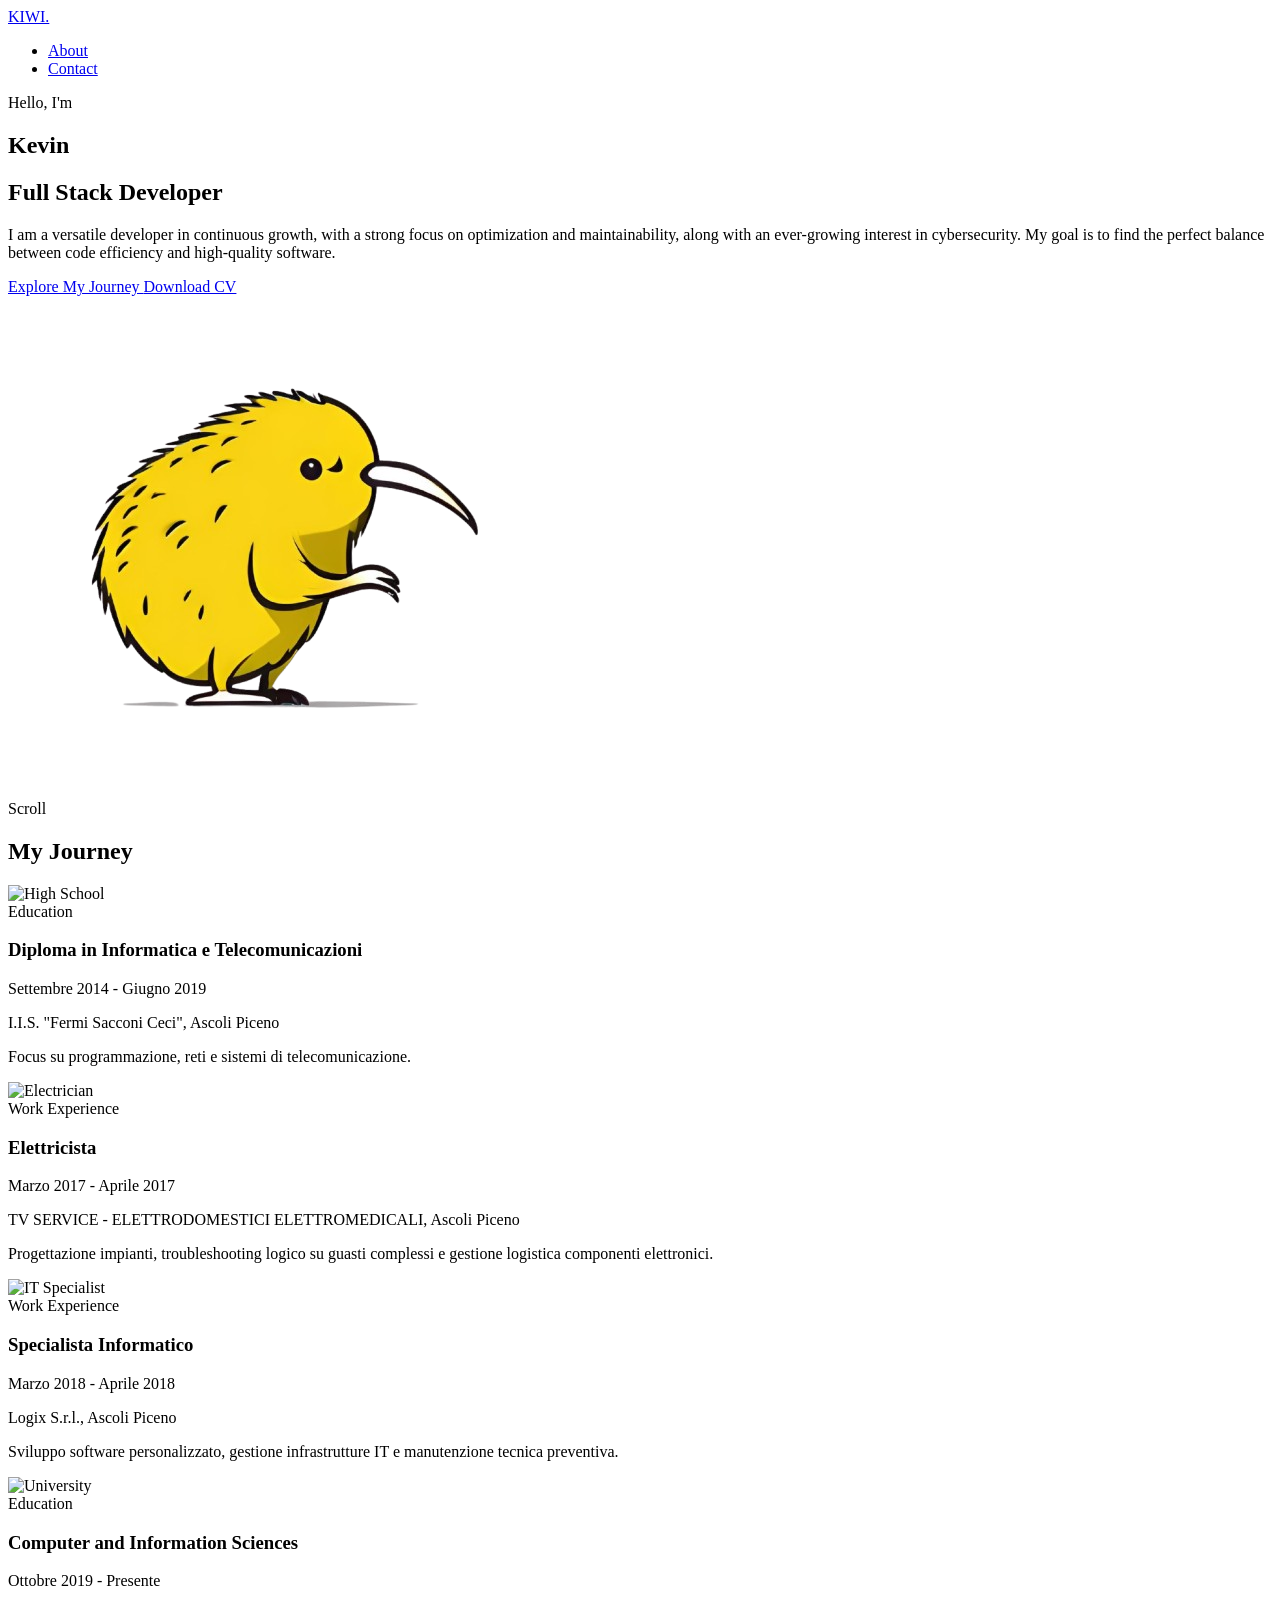
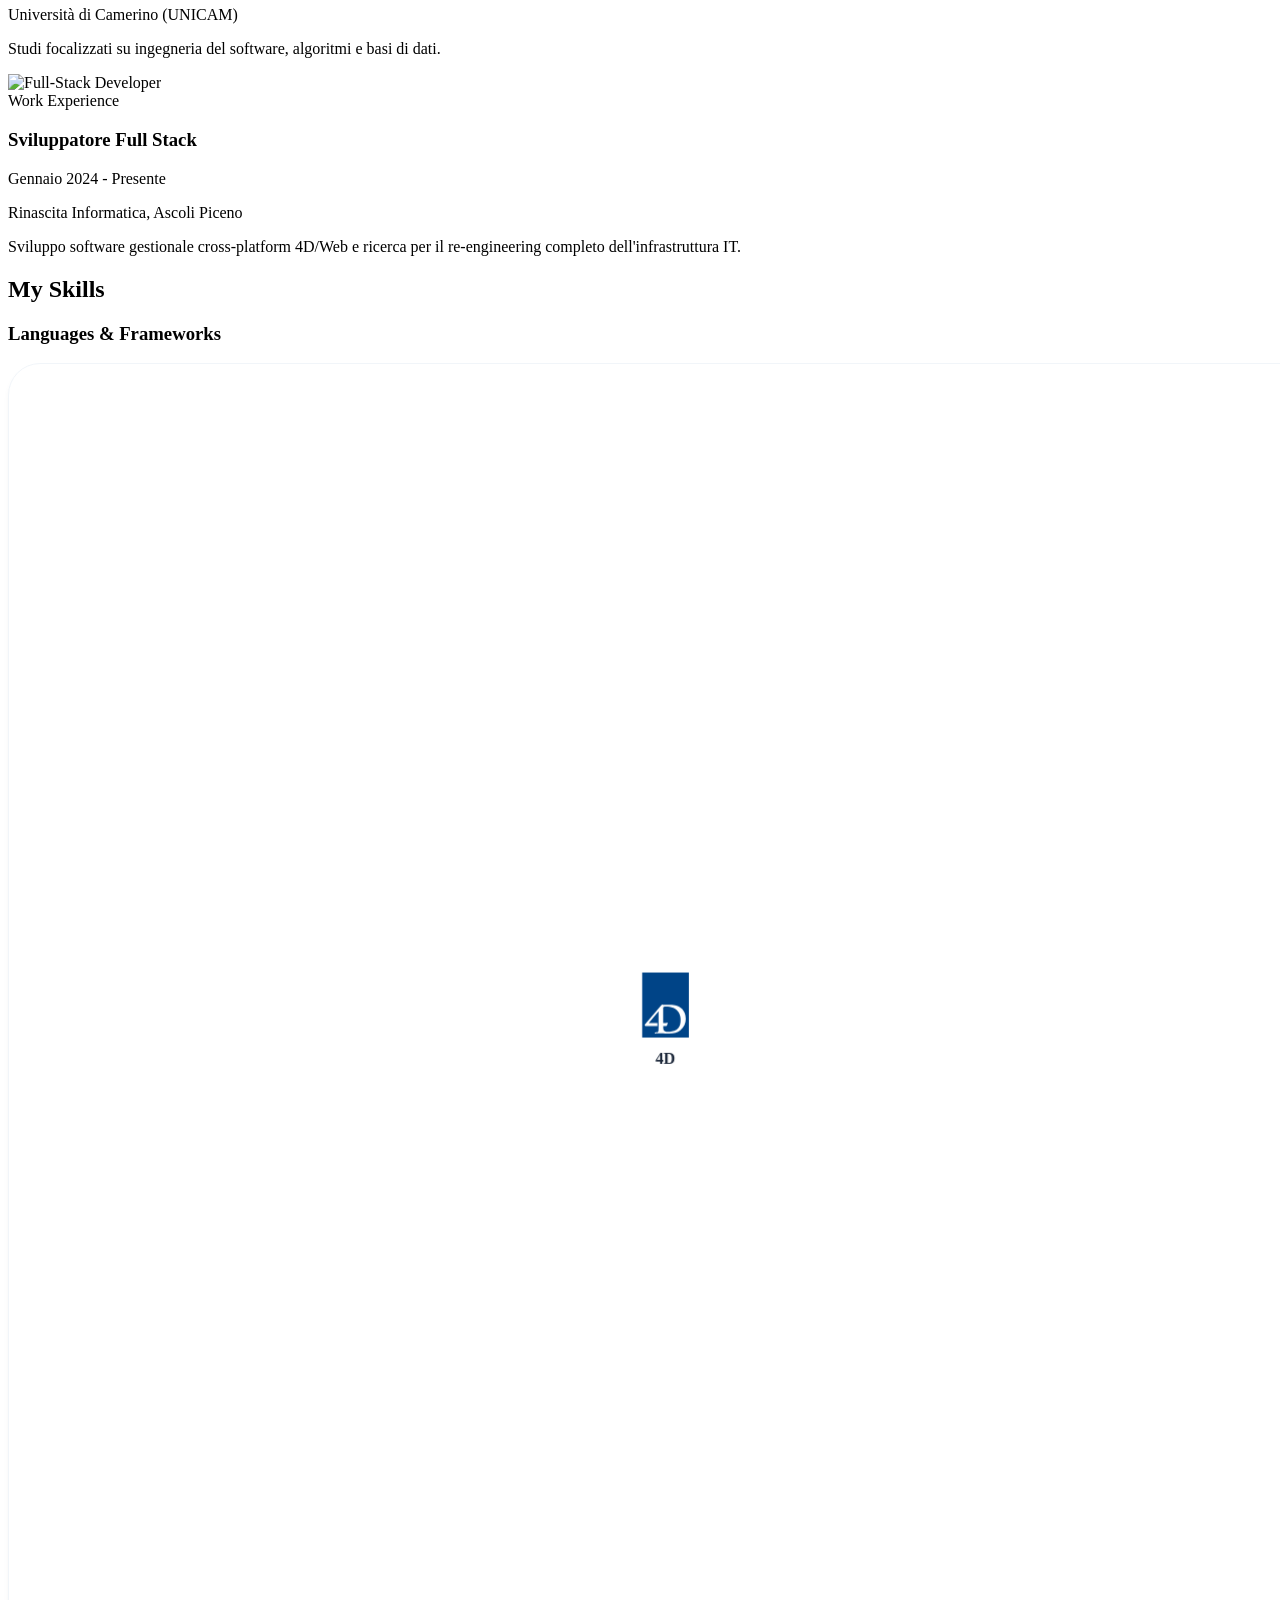
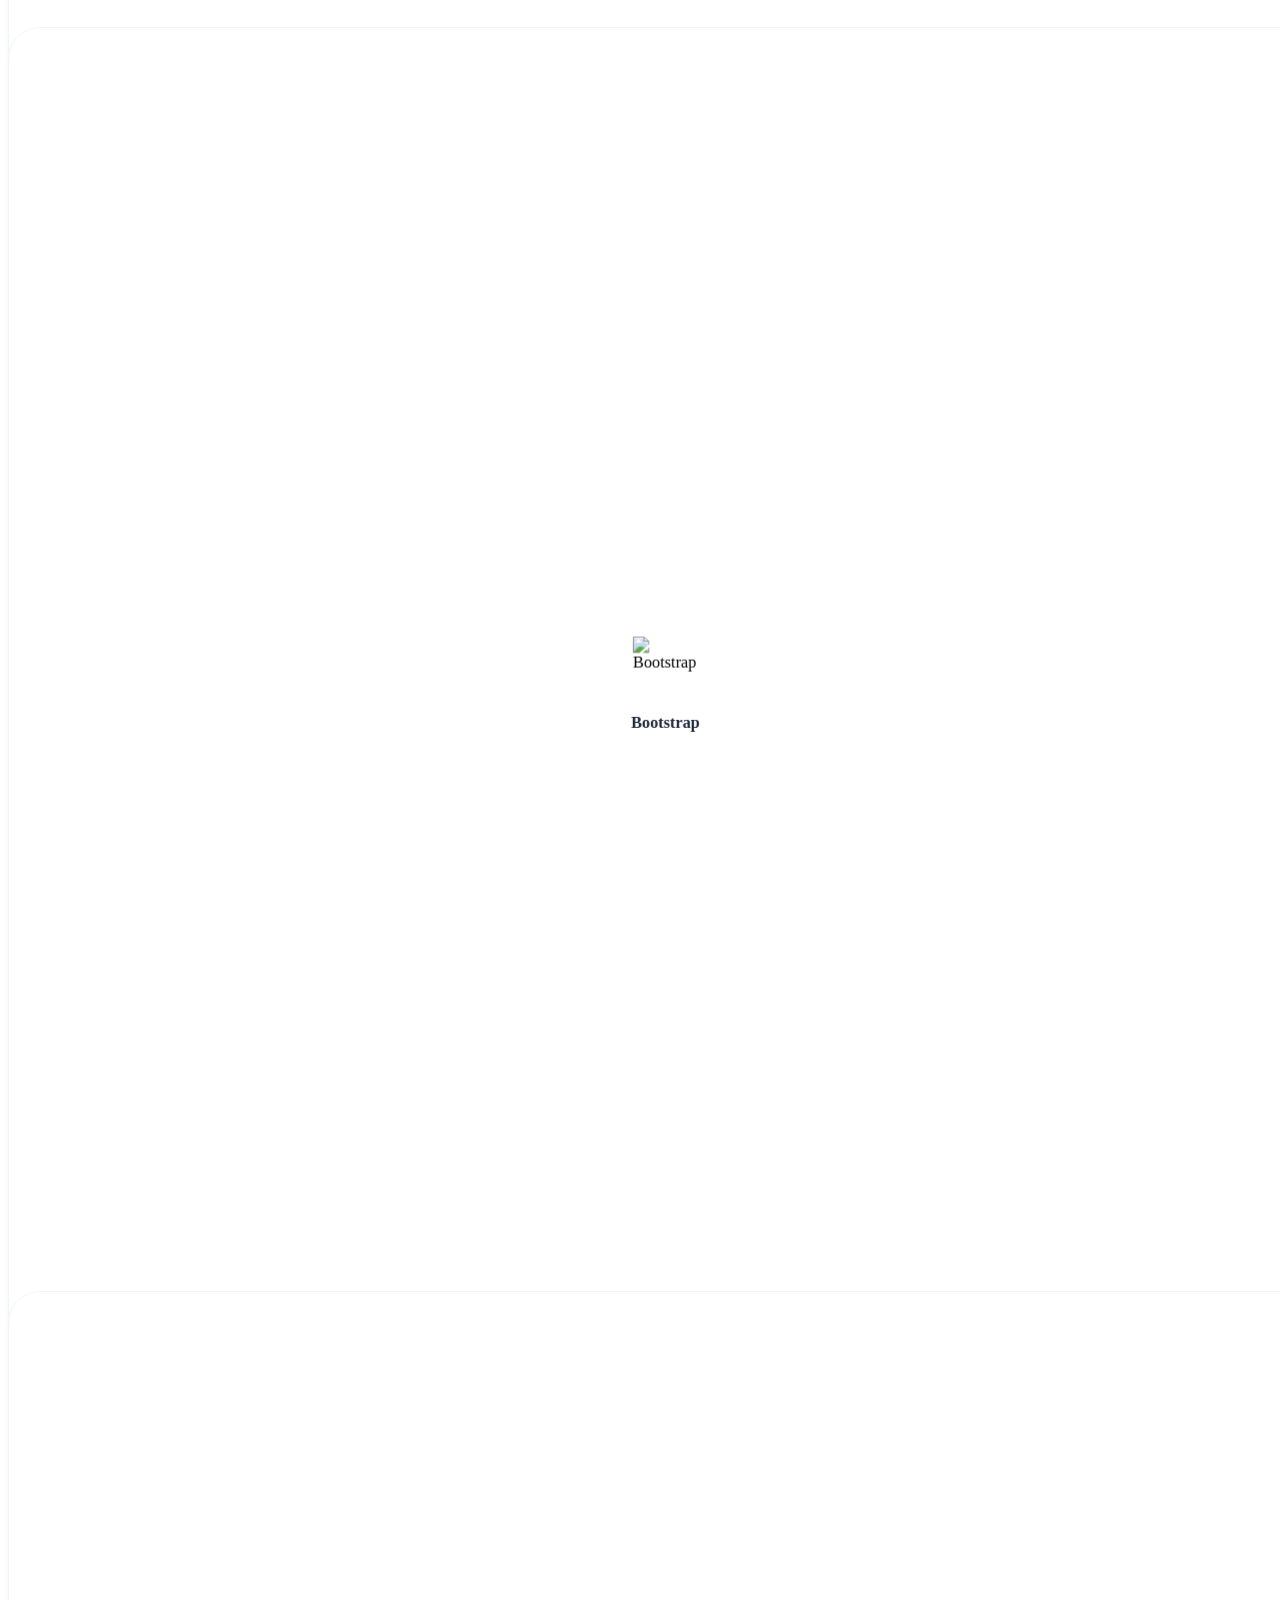
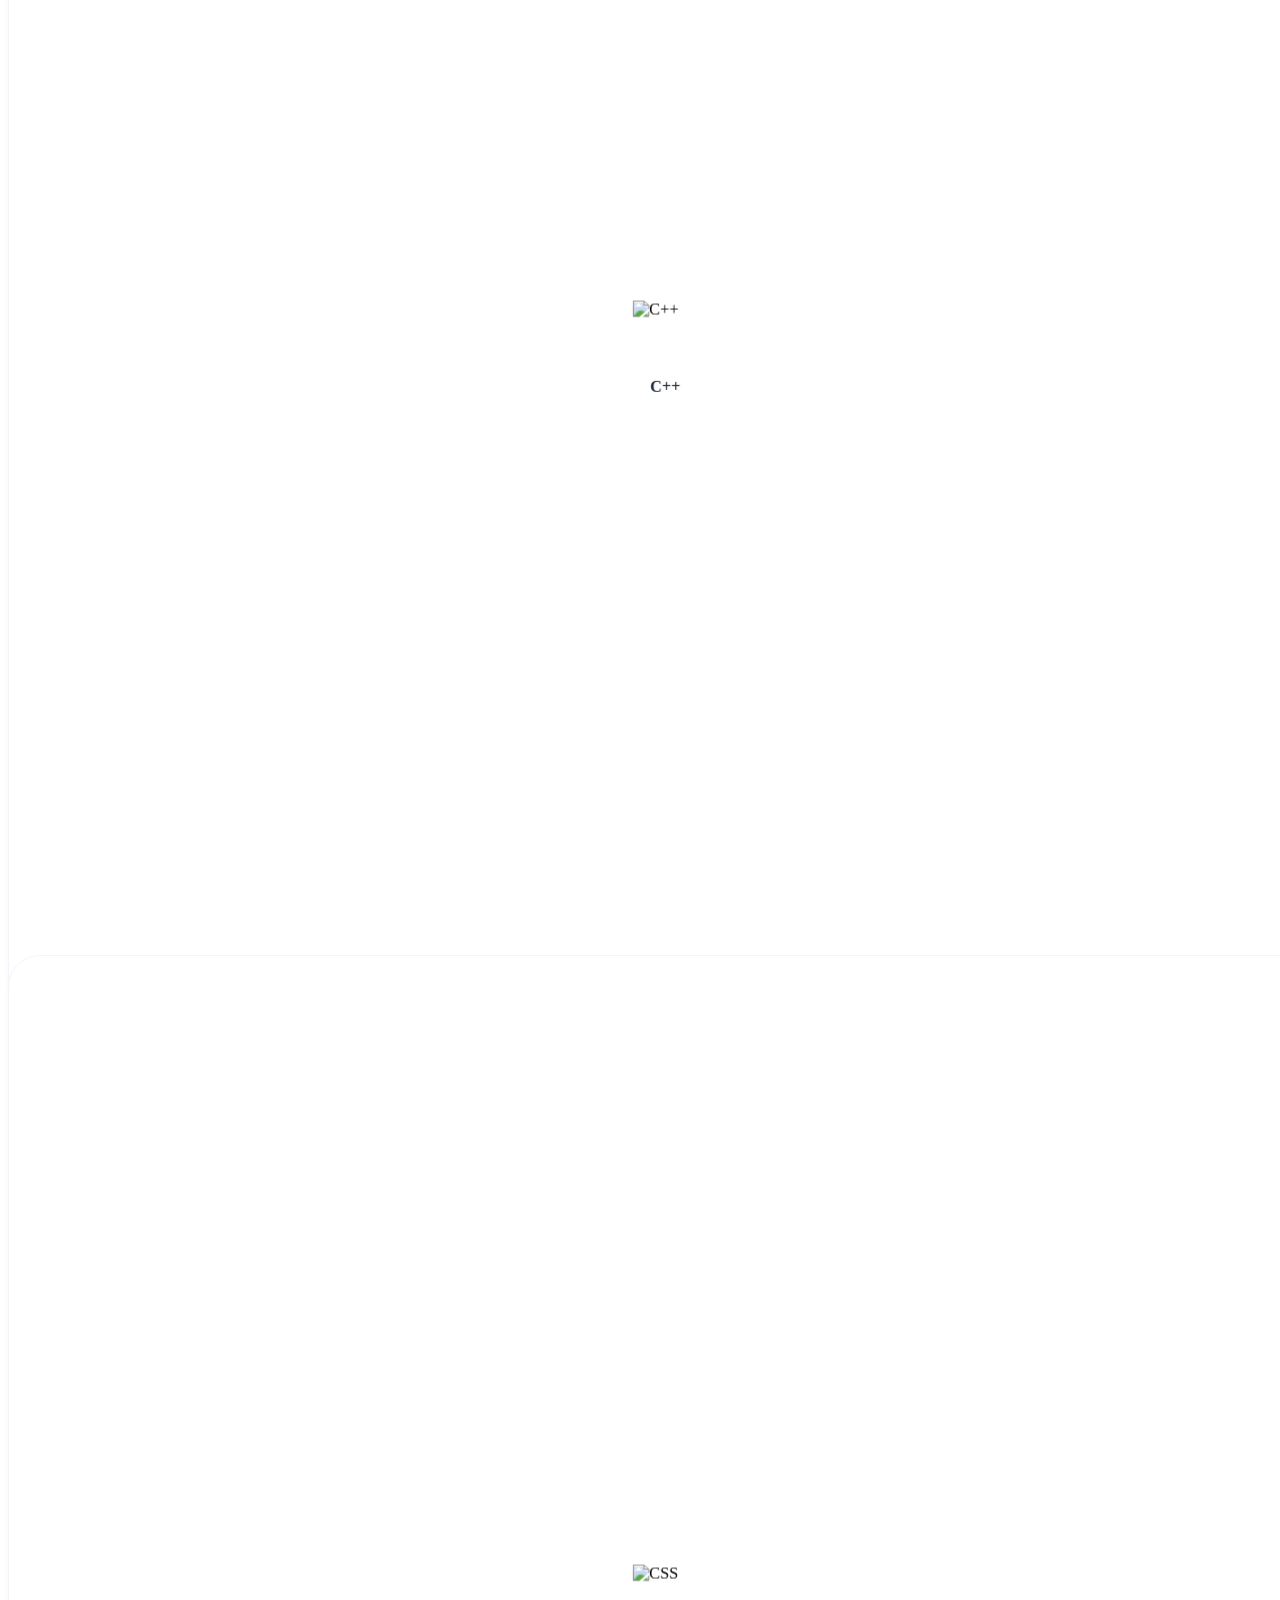
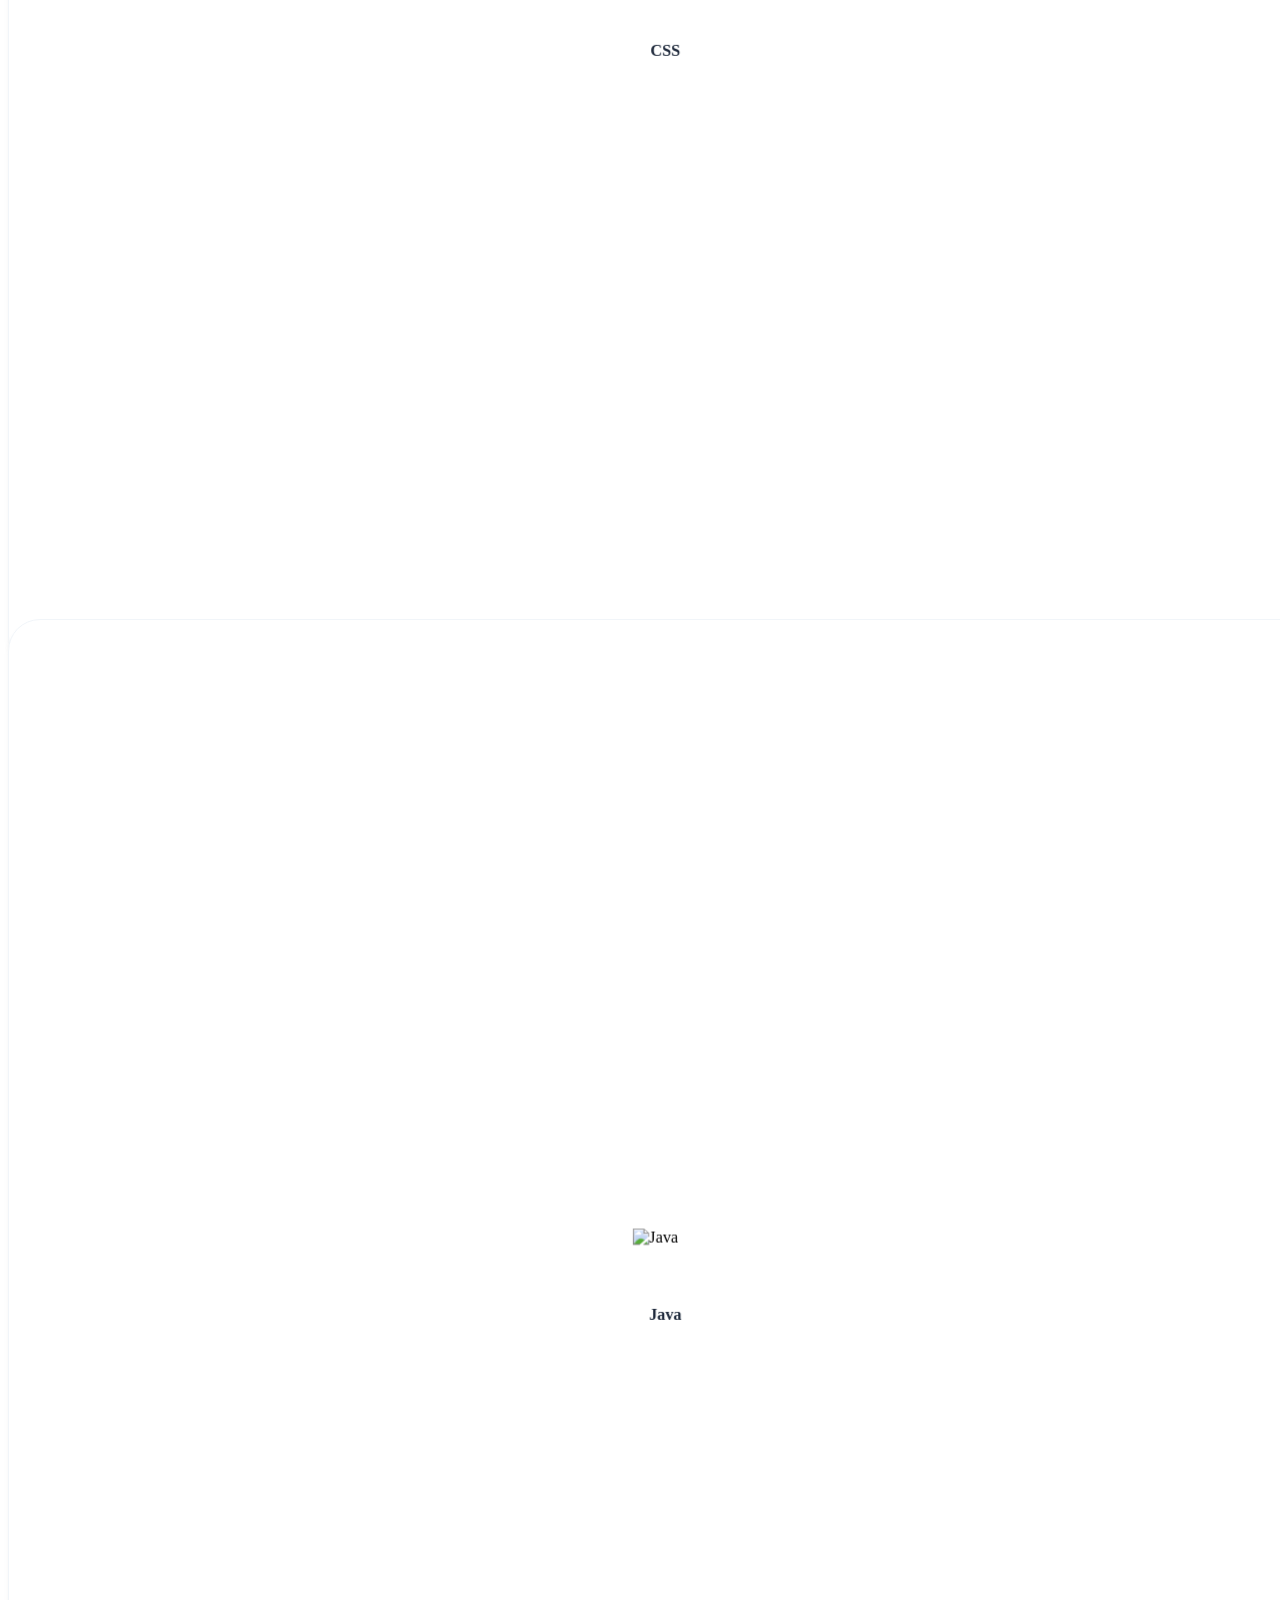
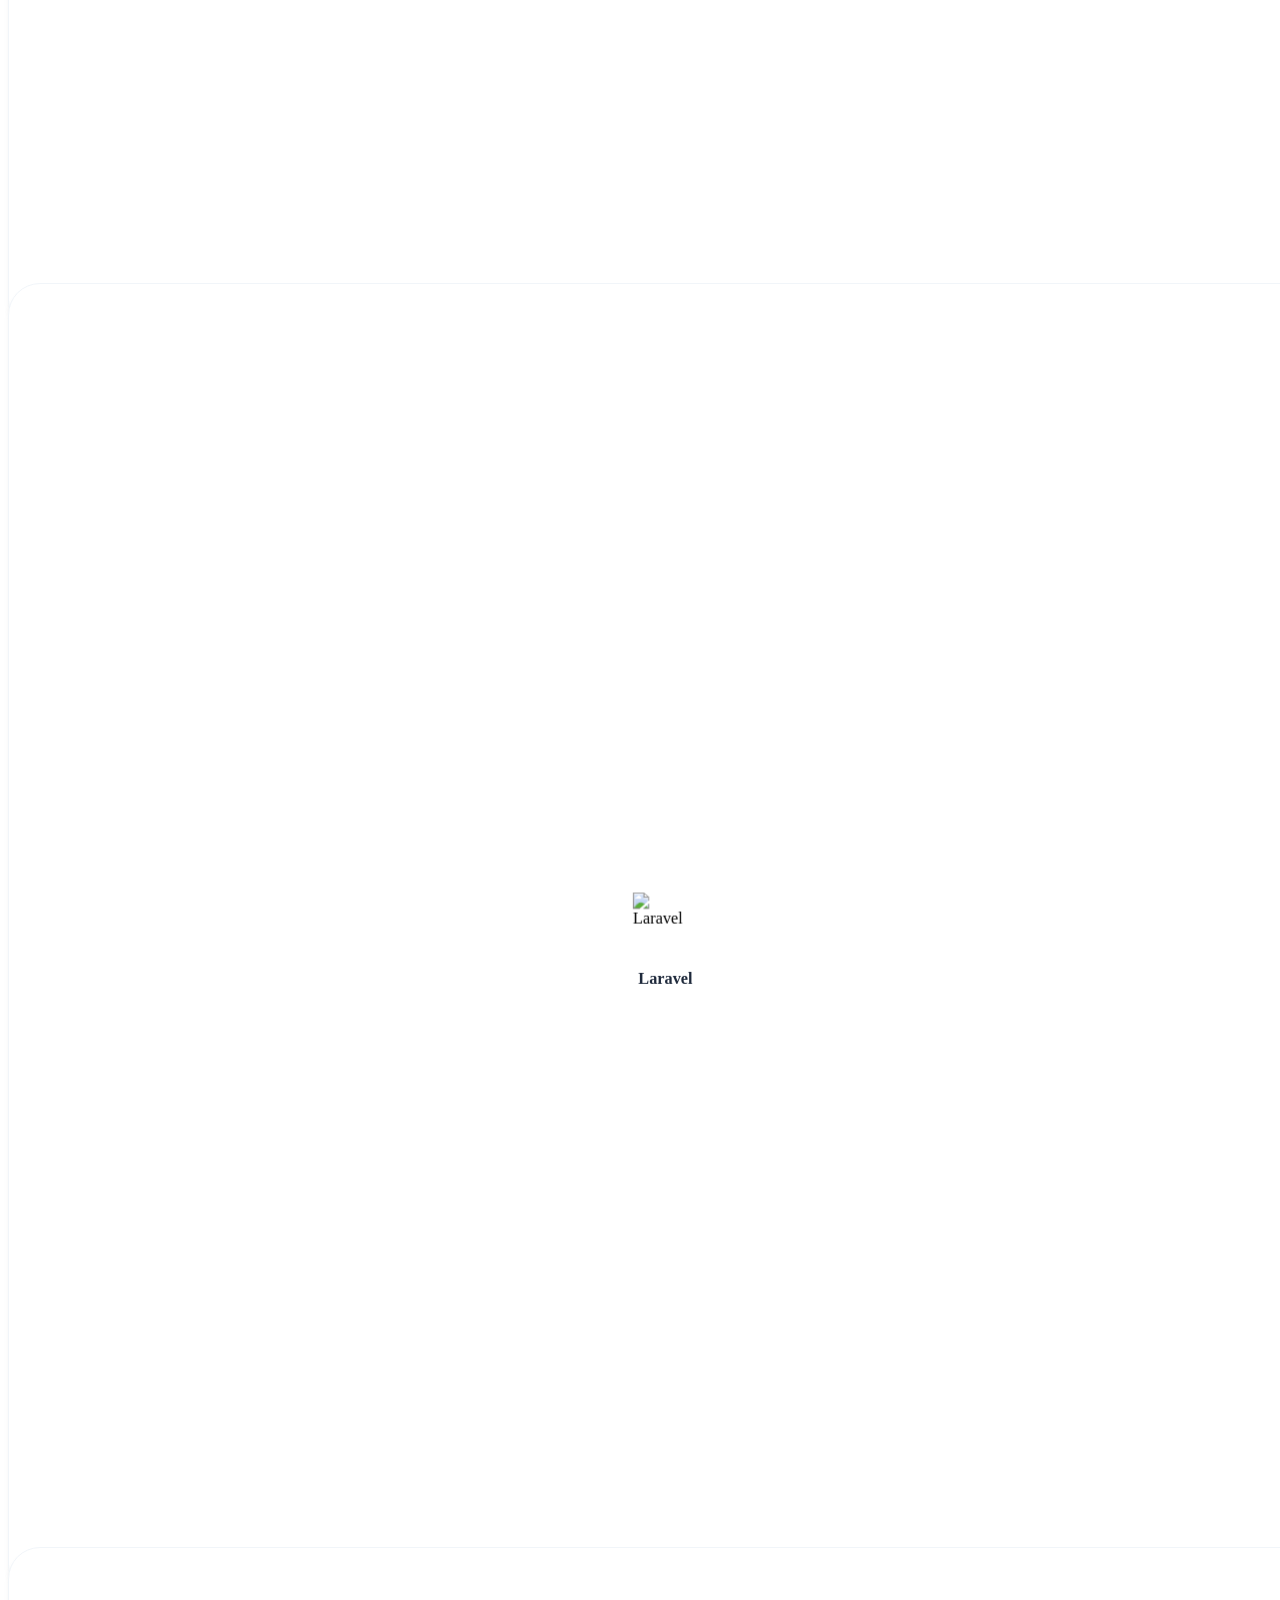
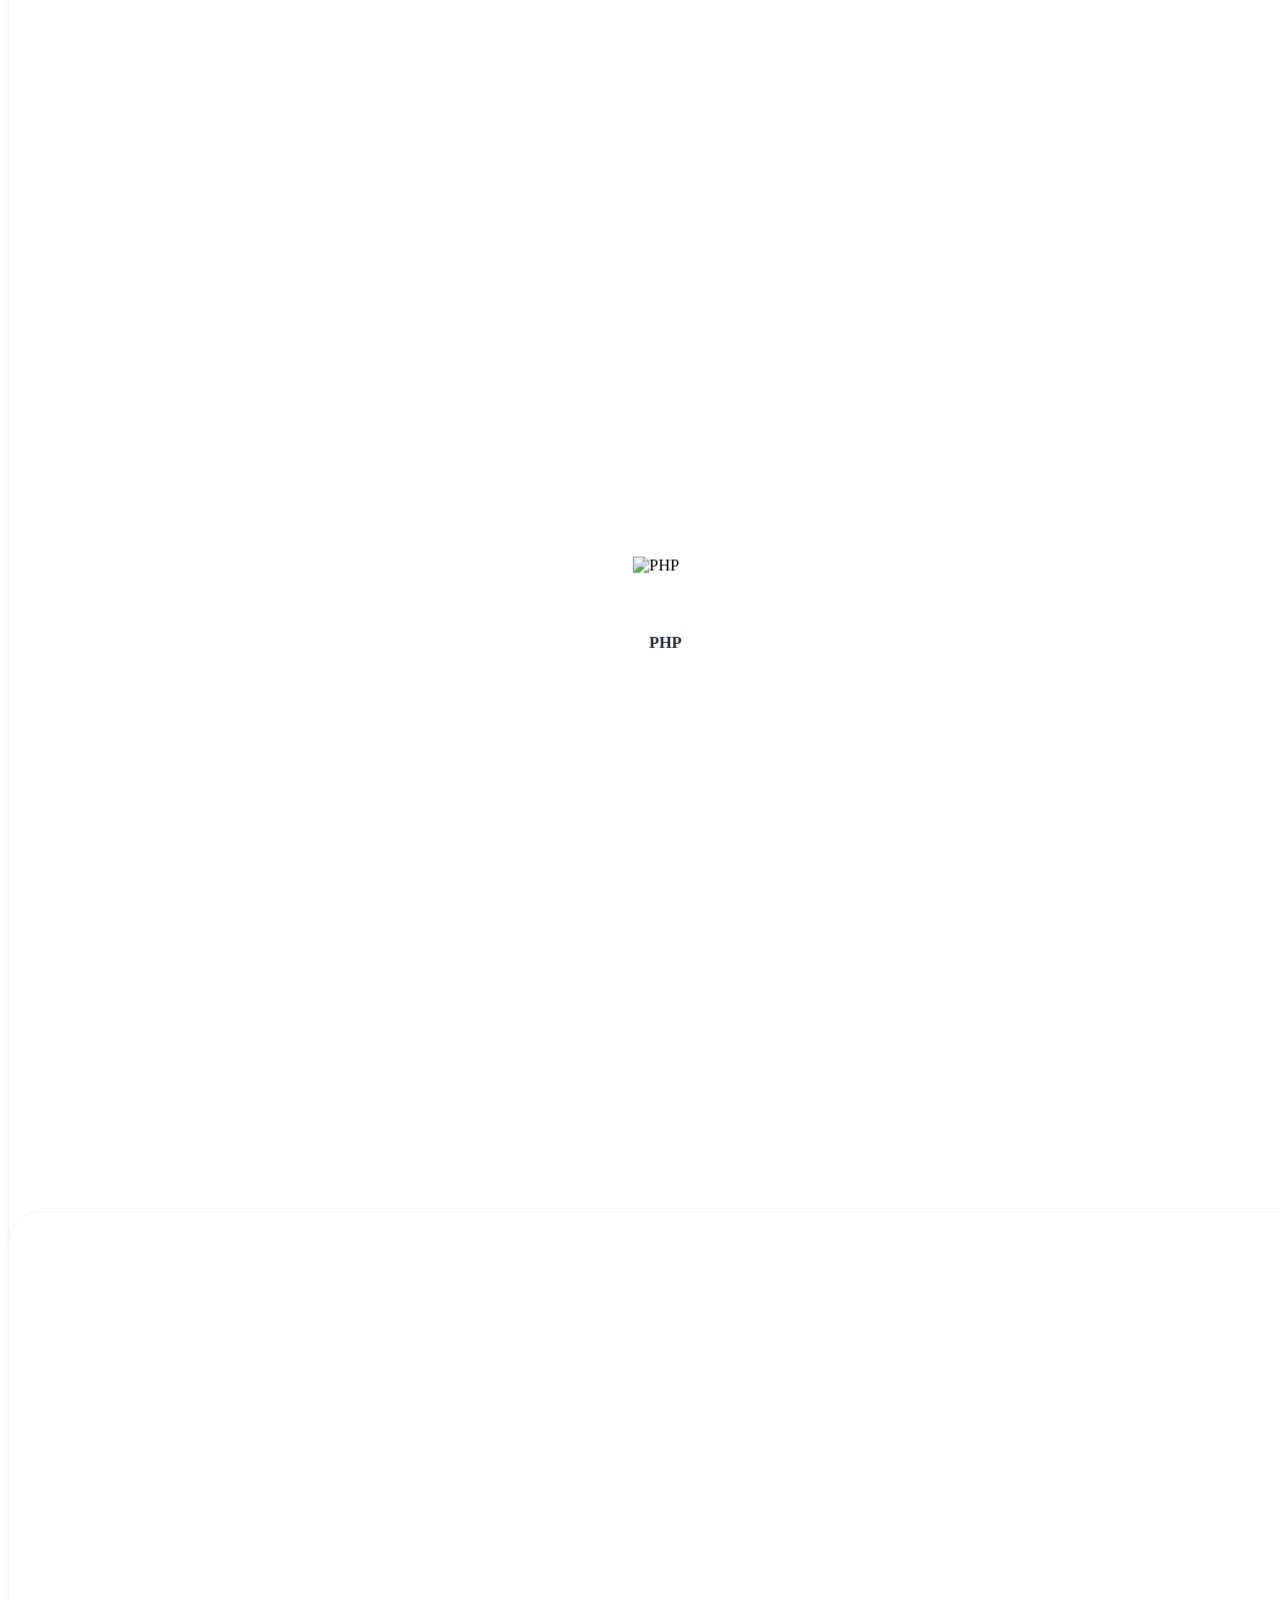
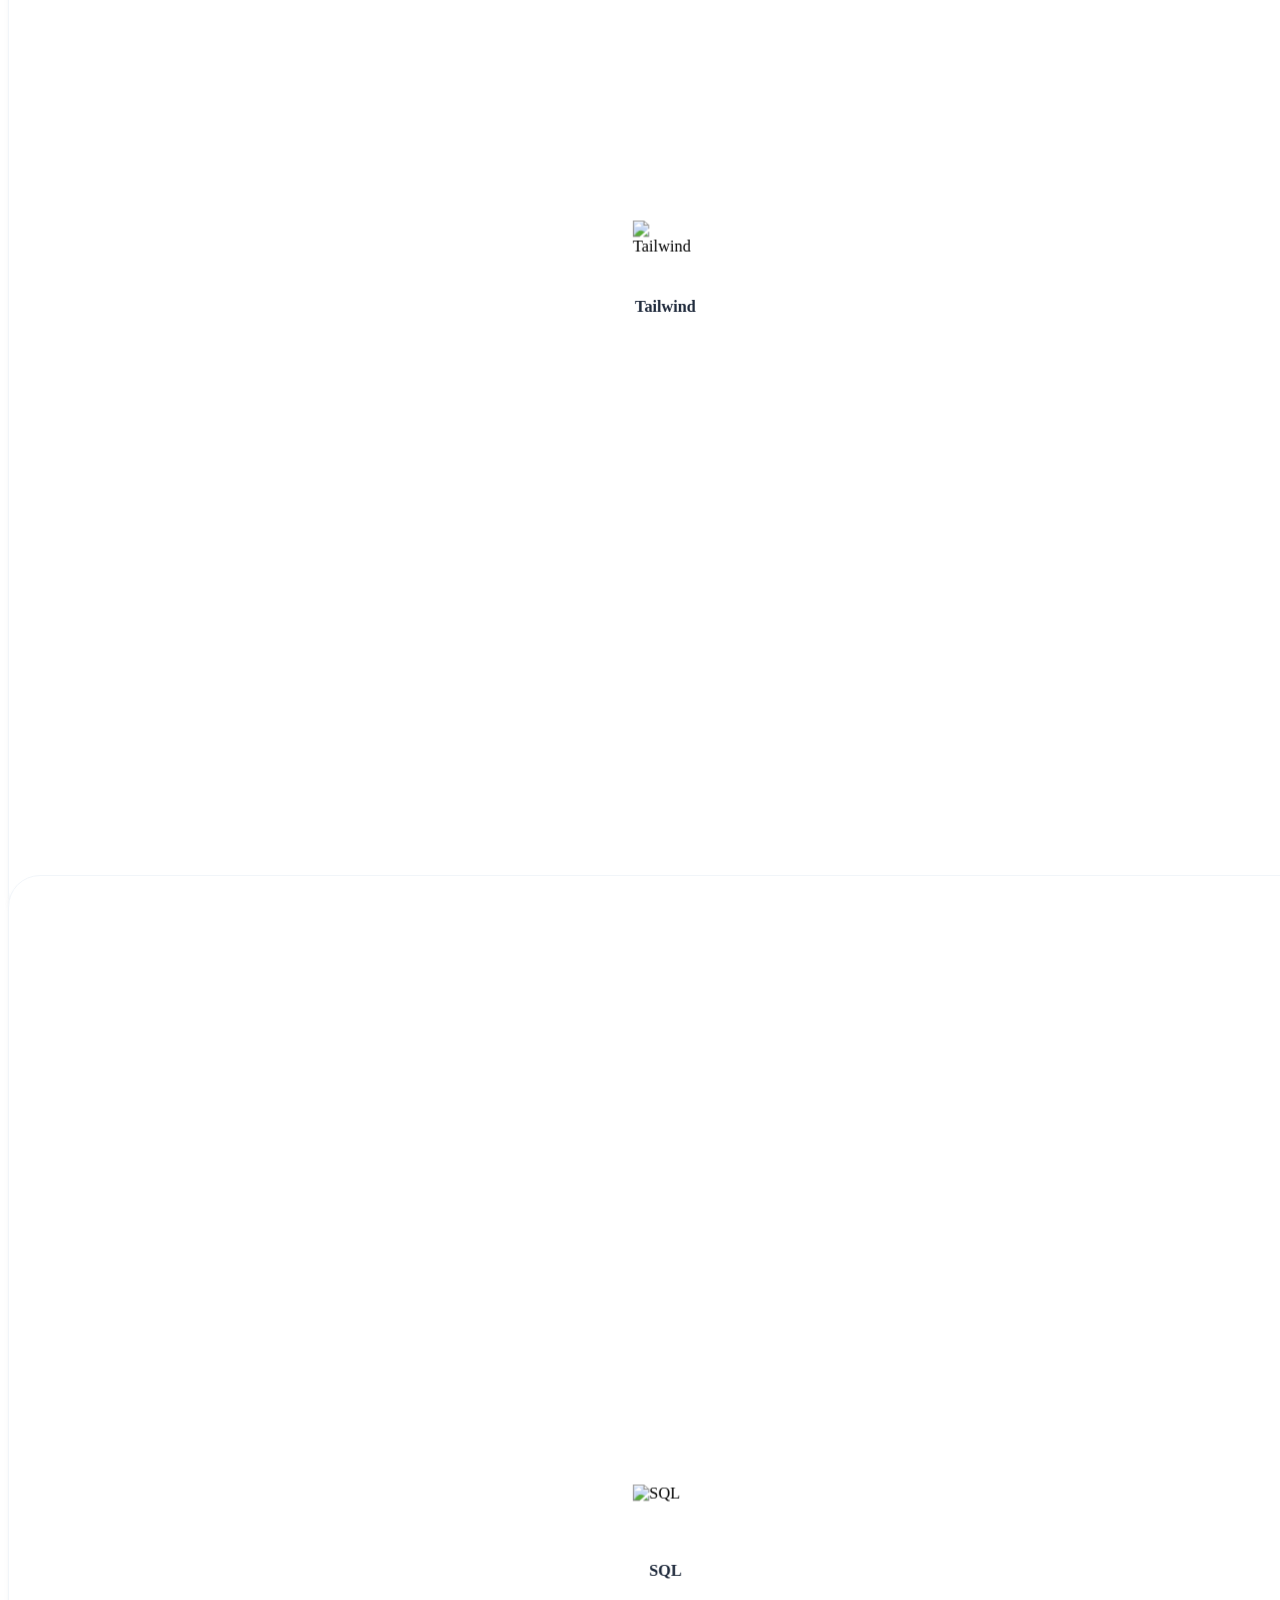
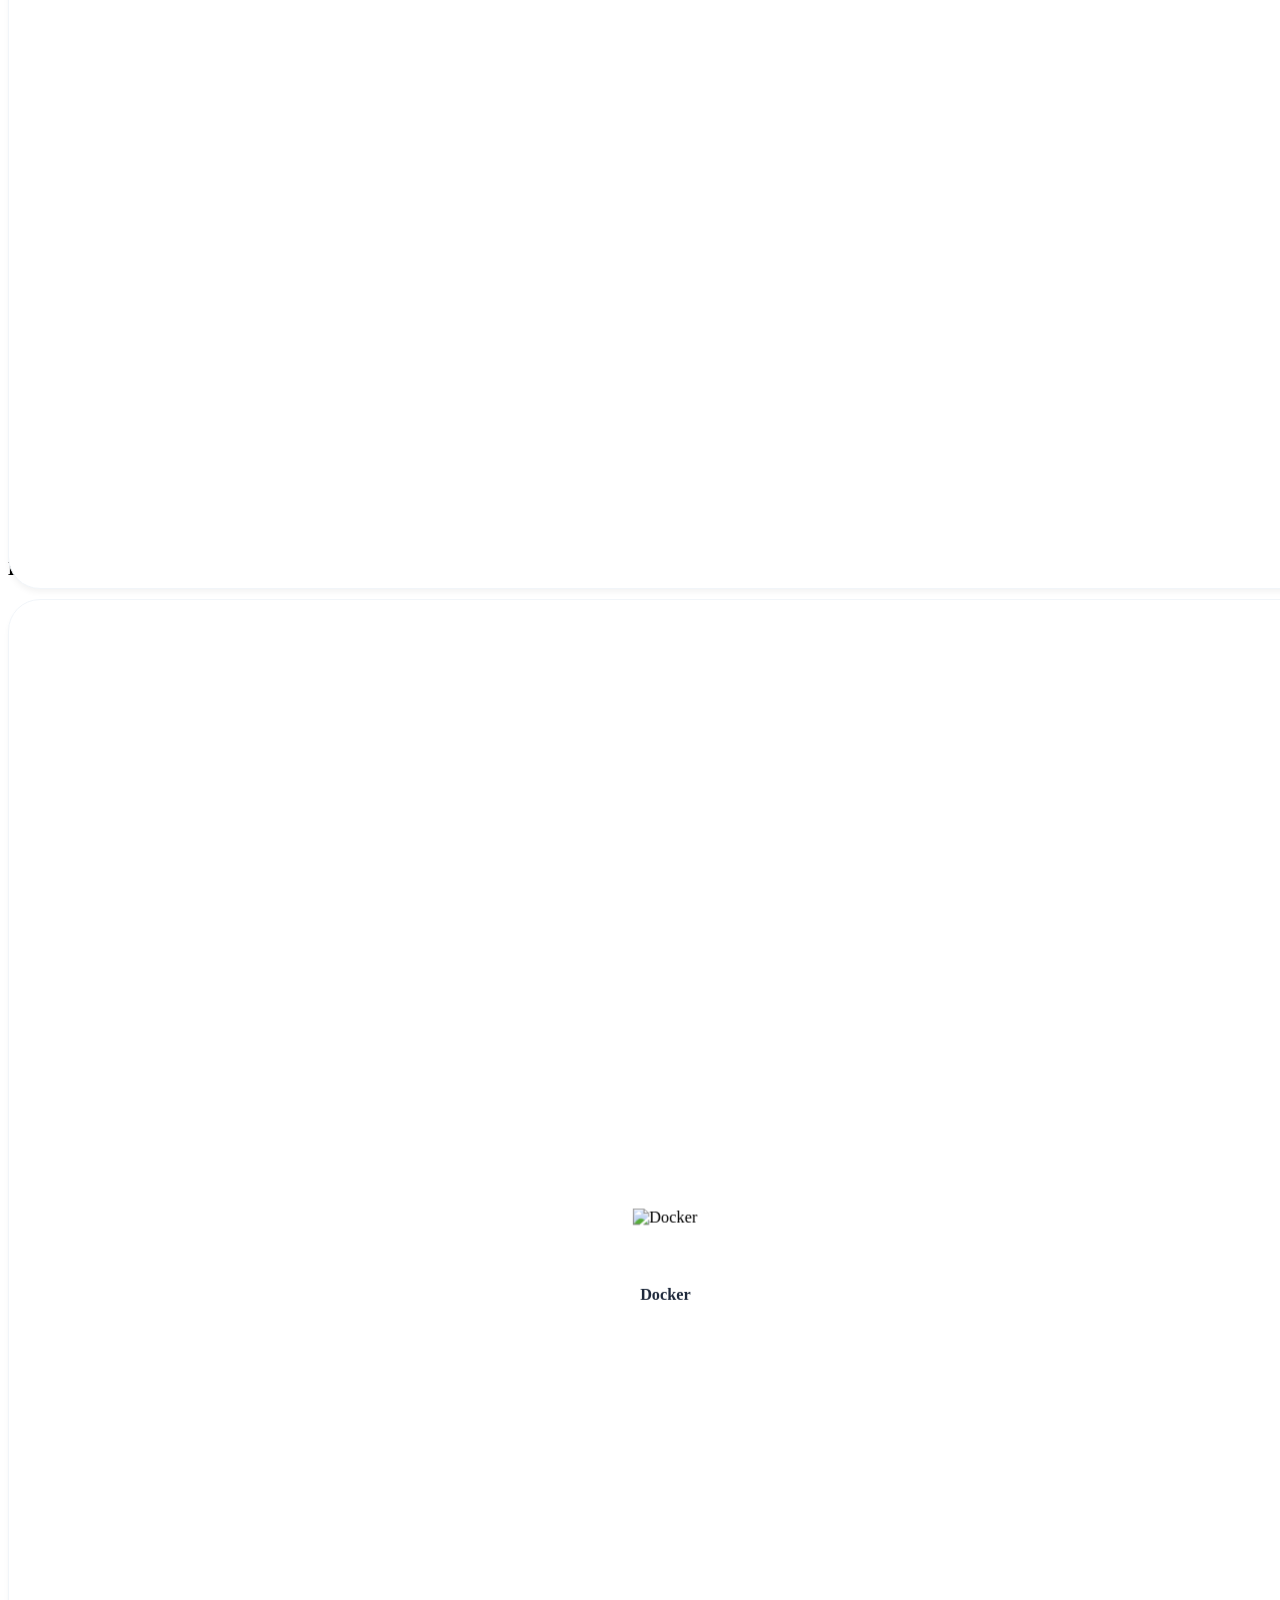
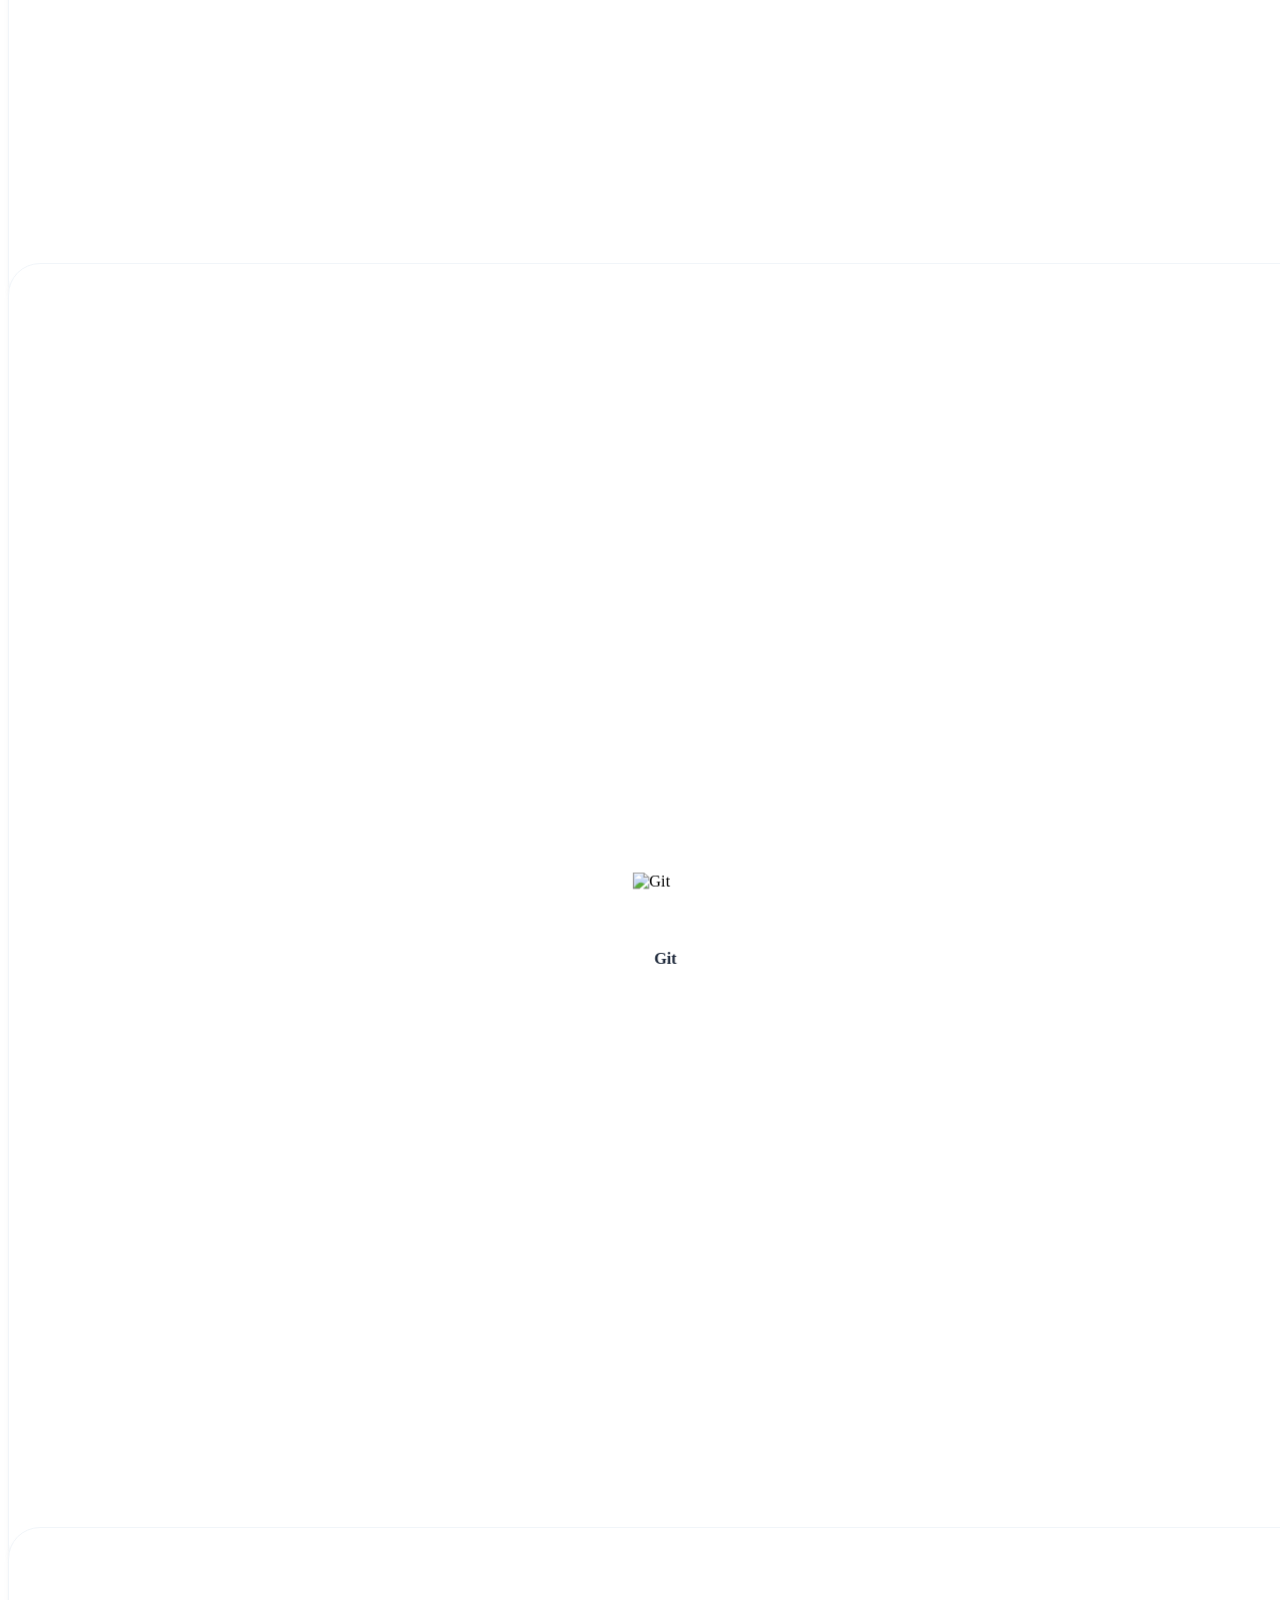
==== index.html @ bf49bed7 "fix: mobile visualization of 'My Journey'" ====
<!DOCTYPE html>
<html lang="en">
<head>
    <meta charset="UTF-8">
    <meta name="viewport" content="width=device-width, initial-scale=1.0">
    <title>About Kiwi</title>
    <link rel="icon" type="image/png" href="public/icons/kiwi.png">
    <script src="https://cdn.tailwindcss.com"></script>
    <link rel="stylesheet" href="css/style.css">
</head>
<body class="bg-slate-50 font-sans text-slate-900 overflow-x-hidden">

    <!-- Navigation -->
    <nav class="fixed top-0 w-full z-50 bg-white/80 backdrop-blur-md border-b border-slate-100">
        <div class="max-w-6xl mx-auto px-4 py-4 flex justify-between items-center">
            <a href="index.html" class="text-2xl font-black text-blue-600 tracking-tighter uppercase">KIWI.</a>
            
            <div class="flex items-center gap-8">
                <ul class="flex space-x-8 font-extrabold text-sm md:text-base">
                    <li><a href="index.html" class="text-blue-600 transition-colors">About</a></li>
                    <li><a href="contact.html" class="text-slate-600 hover:text-blue-600 transition-colors">Contact</a></li>
                </ul>
            </div>
        </div>
    </nav>

    <!-- Hero Section -->
    <section id="hero" class="min-h-screen flex flex-col justify-center relative px-4 overflow-hidden">
        <!-- Decorative Background Element -->
        <div class="absolute top-1/2 left-1/2 -translate-x-1/2 -translate-y-1/2 w-[800px] h-[800px] bg-blue-100/30 rounded-full blur-3xl -z-10"></div>
        
        <div class="max-w-6xl mx-auto w-full pt-16">
            <div class="grid lg:grid-cols-2 gap-12 items-center">
                <div class="space-y-6 md:space-y-8 order-2 lg:order-1 text-center lg:text-left">
                    <div class="animate-fade-in-up">
                        <p class="text-blue-600 font-bold text-base md:text-lg mb-2 uppercase tracking-[0.3em]">Hello, I'm</p>
                        <h1 class="text-6xl md:text-8xl font-black text-slate-800 leading-none tracking-tighter">Kevin</h1>
                        <h2 class="text-2xl md:text-4xl text-slate-400 mt-4 font-light italic">Full Stack Developer</h2>
                    </div>
                    <p class="text-lg md:text-xl text-slate-600 leading-relaxed max-w-xl mx-auto lg:mx-0 animate-fade-in-up delay-200">
                        I am a versatile developer in continuous growth, with a strong focus on <span class="text-blue-600 font-bold">optimization and maintainability</span>, along with an ever-growing interest in <span class="text-blue-600 font-bold">cybersecurity</span>. My goal is to find the perfect balance between code efficiency and high-quality software.
                    </p>
                    <div class="flex flex-col sm:flex-row gap-4 pt-4 justify-center lg:justify-start animate-fade-in-up delay-400">
                        <a href="#experience" class="bg-blue-600 text-white px-10 py-5 rounded-2xl hover:bg-blue-700 transition-all font-black shadow-xl shadow-blue-200 text-center scale-100 hover:scale-105 active:scale-95">
                            Explore My Journey
                        </a>
                        <a href="#" class="bg-white border-2 border-slate-200 text-slate-700 px-10 py-5 rounded-2xl hover:border-blue-600 hover:text-blue-600 transition-all font-black text-center flex items-center justify-center gap-2 scale-100 hover:scale-105 active:scale-95">
                            <i class="fas fa-file-download"></i> Download CV
                        </a>
                    </div>
                </div>
                <div class="order-1 lg:order-2 animate-fade-in">
                    <div class="relative w-56 h-56 sm:w-72 sm:h-72 md:w-96 md:h-96 mx-auto">
                        <div class="absolute inset-0 bg-blue-400 rounded-full blur-3xl opacity-20 animate-pulse"></div>
                        <img src="public/icons/kiwi.png" alt="Profile" class="relative z-10 w-full h-full object-cover rounded-full border-8 border-white shadow-2xl scale-100 hover:scale-105 transition-transform duration-500">
                    </div>
                </div>
            </div>
        </div>

        <!-- Scroll Indicator -->
        <div class="absolute bottom-10 left-1/2 -translate-x-1/2 flex flex-col items-center gap-2 opacity-40 animate-bounce">
            <span class="text-[10px] font-black uppercase tracking-[0.3em] text-slate-400">Scroll</span>
            <div class="w-px h-12 bg-gradient-to-b from-blue-600 to-transparent"></div>
        </div>
    </section>

    <!-- Timeline Section -->
    <section id="experience" class="py-24 relative overflow-hidden">
        <div class="max-w-6xl mx-auto px-4">
            <div class="text-center mb-16">
                <h2 class="text-3xl md:text-4xl font-black text-slate-800 mb-4 italic">My Journey</h2>
            </div>
            
            <div class="relative">
                <!-- Single Vertical Line -->
                <div class="timeline-line absolute left-1/2 transform -translate-x-1/2 w-1 h-full bg-blue-600/30 z-0 hidden md:block"></div>

                    <!-- 1. Education: High School -->
                    <div class="timeline-item relative md:flex md:items-center group mb-12">
                        <div class="md:w-5/12 mb-4 md:mb-0 opacity-40 group-hover:opacity-100 transition-opacity hidden md:block">
                            <img src="https://images.unsplash.com/photo-1546410531-bb4caa6b424d?auto=format&fit=crop&q=80&w=1080" class="rounded-2xl shadow-lg border-2 border-white grayscale group-hover:grayscale-0 transition-all w-full" alt="High School">
                        </div>
                        <div class="timeline-dot-container hidden md:flex md:w-2/12 md:justify-center">
                            <div class="timeline-dot w-6 h-6 md:w-8 md:h-8 bg-white border-2 md:border-4 border-slate-200 rounded-full z-20 group-hover:border-blue-600 group-hover:scale-125 transition-all cursor-pointer shadow-sm"></div>
                        </div>
                        <div class="md:w-5/12">
                            <div class="timeline-content bg-white p-6 rounded-2xl md:rounded-3xl shadow-lg border border-transparent group-hover:border-blue-100 transition-all cursor-pointer">
                                <div class="grid grid-rows-[0fr] group-hover:grid-rows-[1fr] transition-all duration-500 overflow-hidden">
                                    <span class="text-blue-600 font-bold text-xs uppercase tracking-widest min-h-0 text-center md:text-left">Education</span>
                                </div>
                                <h3 class="text-xl md:text-2xl font-bold text-slate-800 mt-1 text-center md:text-left">Diploma in Informatica e Telecomunicazioni</h3>
                                <div class="grid grid-rows-[0fr] group-hover:grid-rows-[1fr] transition-all duration-500 overflow-hidden">
                                    <div class="min-h-0 text-left">
                                        <p class="text-blue-600 font-bold mt-2 tracking-tighter">Settembre 2014 - Giugno 2019</p>
                                        <p class="text-slate-500 font-bold text-xs uppercase tracking-tight mb-2">I.I.S. "Fermi Sacconi Ceci", Ascoli Piceno</p>
                                        <p class="text-slate-600 leading-relaxed text-sm md:text-base">Focus su programmazione, reti e sistemi di telecomunicazione.</p>
                                    </div>
                                </div>
                            </div>
                        </div>
                    </div>

                    <!-- 2. Work: Electrician -->
                    <div class="timeline-item relative md:flex md:items-center md:flex-row-reverse group mb-12">
                        <div class="md:w-5/12 mb-4 md:mb-0 opacity-40 group-hover:opacity-100 transition-opacity hidden md:block">
                            <img src="https://images.unsplash.com/photo-1581092918056-0c4c3acd3789?auto=format&fit=crop&q=80&w=1080" class="rounded-2xl shadow-lg border-2 border-white grayscale group-hover:grayscale-0 transition-all w-full" alt="Electrician">
                        </div>
                        <div class="timeline-dot-container hidden md:flex md:w-2/12 md:justify-center">
                            <div class="timeline-dot w-6 h-6 md:w-8 md:h-8 bg-white border-2 md:border-4 border-slate-200 rounded-full z-20 group-hover:border-blue-600 group-hover:scale-125 transition-all cursor-pointer shadow-sm"></div>
                        </div>
                        <div class="md:w-5/12">
                            <div class="timeline-content bg-white p-6 rounded-2xl md:rounded-3xl shadow-lg border border-transparent group-hover:border-blue-100 transition-all cursor-pointer">
                                <div class="grid grid-rows-[0fr] group-hover:grid-rows-[1fr] transition-all duration-500 overflow-hidden">
                                    <span class="text-blue-600 font-bold text-xs uppercase tracking-widest min-h-0 text-center md:text-right">Work Experience</span>
                                </div>
                                <h3 class="text-xl md:text-2xl font-bold text-slate-800 mt-1 text-center md:text-right">Elettricista</h3>
                                <div class="grid grid-rows-[0fr] group-hover:grid-rows-[1fr] transition-all duration-500 overflow-hidden">
                                    <div class="min-h-0 text-left">
                                        <p class="text-blue-600 font-bold mt-2 tracking-tighter">Marzo 2017 - Aprile 2017</p>
                                        <p class="text-slate-500 font-bold text-xs uppercase tracking-tight mb-2">TV SERVICE - ELETTRODOMESTICI ELETTROMEDICALI, Ascoli Piceno</p>
                                        <p class="text-slate-600 leading-relaxed text-sm md:text-base">Progettazione impianti, troubleshooting logico su guasti complessi e gestione logistica componenti elettronici.</p>
                                    </div>
                                </div>
                            </div>
                        </div>
                    </div>

                    <!-- 3. Work: IT Specialist -->
                    <div class="timeline-item relative md:flex md:items-center group mb-12">
                        <div class="md:w-5/12 mb-4 md:mb-0 opacity-40 group-hover:opacity-100 transition-opacity hidden md:block">
                            <img src="https://images.unsplash.com/photo-1599585113438-291af1a8d1db?auto=format&fit=crop&q=80&w=1154" class="rounded-2xl shadow-lg border-2 border-white grayscale group-hover:grayscale-0 transition-all w-full" alt="IT Specialist">
                        </div>
                        <div class="timeline-dot-container hidden md:flex md:w-2/12 md:justify-center">
                            <div class="timeline-dot w-6 h-6 md:w-8 md:h-8 bg-white border-2 md:border-4 border-slate-200 rounded-full z-20 group-hover:border-blue-600 group-hover:scale-125 transition-all cursor-pointer shadow-sm"></div>
                        </div>
                        <div class="md:w-5/12">
                            <div class="timeline-content bg-white p-6 rounded-2xl md:rounded-3xl shadow-lg border border-transparent group-hover:border-blue-100 transition-all cursor-pointer">
                                <div class="grid grid-rows-[0fr] group-hover:grid-rows-[1fr] transition-all duration-500 overflow-hidden">
                                    <span class="text-blue-600 font-bold text-xs uppercase tracking-widest min-h-0 text-center md:text-left">Work Experience</span>
                                </div>
                                <h3 class="text-xl md:text-2xl font-bold text-slate-800 mt-1 text-center md:text-left">Specialista Informatico</h3>
                                <div class="grid grid-rows-[0fr] group-hover:grid-rows-[1fr] transition-all duration-500 overflow-hidden">
                                    <div class="min-h-0 text-left">
                                        <p class="text-blue-600 font-bold mt-2 tracking-tighter">Marzo 2018 - Aprile 2018</p>
                                        <p class="text-slate-500 font-bold text-xs uppercase tracking-tight mb-2">Logix S.r.l., Ascoli Piceno</p>
                                        <p class="text-slate-600 leading-relaxed text-sm md:text-base">Sviluppo software personalizzato, gestione infrastrutture IT e manutenzione tecnica preventiva.</p>
                                    </div>
                                </div>
                            </div>
                        </div>
                    </div>

                    <!-- 4. Education: University -->
                    <div class="timeline-item relative md:flex md:items-center md:flex-row-reverse group mb-12">
                        <div class="md:w-5/12 mb-4 md:mb-0 opacity-40 group-hover:opacity-100 transition-opacity hidden md:block">
                            <img src="https://images.unsplash.com/photo-1562774053-701939374585?auto=format&fit=crop&q=80&w=1080" class="rounded-2xl shadow-lg border-2 border-white grayscale group-hover:grayscale-0 transition-all w-full" alt="University">
                        </div>
                        <div class="timeline-dot-container hidden md:flex md:w-2/12 md:justify-center">
                            <div class="timeline-dot w-6 h-6 md:w-8 md:h-8 bg-white border-2 md:border-4 border-slate-200 rounded-full z-20 group-hover:border-blue-600 group-hover:scale-125 transition-all cursor-pointer shadow-sm"></div>
                        </div>
                        <div class="md:w-5/12">
                            <div class="timeline-content bg-white p-6 rounded-2xl md:rounded-3xl shadow-lg border border-transparent group-hover:border-blue-100 transition-all cursor-pointer">
                                <div class="grid grid-rows-[0fr] group-hover:grid-rows-[1fr] transition-all duration-500 overflow-hidden">
                                    <span class="text-blue-600 font-bold text-xs uppercase tracking-widest min-h-0 text-center md:text-right">Education</span>
                                </div>
                                <h3 class="text-xl md:text-2xl font-bold text-slate-800 mt-1 text-center md:text-right">Computer and Information Sciences</h3>
                                <div class="grid grid-rows-[0fr] group-hover:grid-rows-[1fr] transition-all duration-500 overflow-hidden">
                                    <div class="min-h-0 text-left">
                                        <p class="text-blue-600 font-bold mt-2 tracking-tighter">Ottobre 2019 - Presente</p>
                                        <p class="text-slate-500 font-bold text-xs uppercase tracking-tight mb-2">Università di Camerino (UNICAM)</p>
                                        <p class="text-slate-600 leading-relaxed text-sm md:text-base">Studi focalizzati su ingegneria del software, algoritmi e basi di dati.</p>
                                    </div>
                                </div>
                            </div>
                        </div>
                    </div>

                    <!-- 5. Work: Full-Stack Developer -->
                    <div class="timeline-item relative md:flex md:items-center group mb-12">
                        <div class="md:w-5/12 mb-4 md:mb-0 opacity-40 group-hover:opacity-100 transition-opacity hidden md:block">
                            <img src="https://images.unsplash.com/photo-1587620962725-abab7fe55159?auto=format&fit=crop&q=80&w=1331" class="rounded-2xl shadow-lg border-2 border-white grayscale group-hover:grayscale-0 transition-all w-full" alt="Full-Stack Developer">
                        </div>
                        <div class="timeline-dot-container hidden md:flex md:w-2/12 md:justify-center">
                            <div class="timeline-dot w-6 h-6 md:w-8 md:h-8 bg-white border-2 md:border-4 border-slate-200 rounded-full z-20 group-hover:border-blue-600 group-hover:scale-125 transition-all cursor-pointer shadow-sm"></div>
                        </div>
                        <div class="md:w-5/12">
                            <div class="timeline-content bg-white p-6 rounded-2xl md:rounded-3xl shadow-lg border border-transparent group-hover:border-blue-100 transition-all cursor-pointer">
                                <div class="grid grid-rows-[0fr] group-hover:grid-rows-[1fr] transition-all duration-500 overflow-hidden">
                                    <span class="text-blue-600 font-bold text-xs uppercase tracking-widest min-h-0 text-center md:text-left">Work Experience</span>
                                </div>
                                <h3 class="text-xl md:text-2xl font-bold text-slate-800 mt-1 text-center md:text-left">Sviluppatore Full Stack</h3>
                                <div class="grid grid-rows-[0fr] group-hover:grid-rows-[1fr] transition-all duration-500 overflow-hidden">
                                    <div class="min-h-0 text-left">
                                        <p class="text-blue-600 font-bold mt-2 tracking-tighter">Gennaio 2024 - Presente</p>
                                        <p class="text-slate-500 font-bold text-xs uppercase tracking-tight mb-2">Rinascita Informatica, Ascoli Piceno</p>
                                        <p class="text-slate-600 leading-relaxed text-sm md:text-base">Sviluppo software gestionale cross-platform 4D/Web e ricerca per il re-engineering completo dell'infrastruttura IT.</p>
                                    </div>
                                </div>
                            </div>
                        </div>
                    </div>
            </div>
        </div>
    </section>

    <!-- Skills Section -->
    <section id="skills" class="py-24">
        <div class="max-w-6xl mx-auto px-4">
            <div class="text-center mb-16">
                <h2 class="text-3xl md:text-4xl font-black text-slate-800 mb-4">My Skills</h2>
                <div class="w-16 md:w-24 h-1 bg-blue-600 mx-auto rounded-full"></div>
            </div>

            <!-- Languages & Frameworks -->
            <div class="mb-16 md:mb-20">
                <div class="flex items-center gap-4 mb-8">
                    <h3 class="text-sm md:text-xl font-bold text-slate-400 uppercase tracking-widest whitespace-nowrap">Languages & Frameworks</h3>
                    <div class="flex-1 h-px bg-slate-200"></div>
                </div>
                <div class="grid grid-cols-2 sm:grid-cols-3 lg:grid-cols-5 gap-4 md:gap-8">
                    <div class="skill-card-container relative">
                        <div class="skill-card bg-white rounded-3xl shadow-sm border border-slate-100 cursor-pointer p-4 group">
                            <div class="icon-box"><img src="public/icons/logo4D.svg" class="skill-icon" alt="4D"></div>
                            <span class="skill-name font-bold text-slate-800">4D</span>
                        </div>
                    </div>
                    <div class="skill-card-container relative">
                        <div class="skill-card bg-white rounded-3xl shadow-sm border border-slate-100 cursor-pointer p-4 group">
                            <div class="icon-box"><img src="https://cdn.jsdelivr.net/gh/devicons/devicon/icons/bootstrap/bootstrap-original.svg" class="skill-icon" alt="Bootstrap"></div>
                            <span class="skill-name font-bold text-slate-800">Bootstrap</span>
                        </div>
                    </div>
                    <div class="skill-card-container relative">
                        <div class="skill-card bg-white rounded-3xl shadow-sm border border-slate-100 cursor-pointer p-4 group">
                            <div class="icon-box"><img src="https://cdn.jsdelivr.net/gh/devicons/devicon/icons/cplusplus/cplusplus-plain.svg" class="skill-icon" alt="C++"></div>
                            <span class="skill-name font-bold text-slate-800">C++</span>
                        </div>
                    </div>
                    <div class="skill-card-container relative">
                        <div class="skill-card bg-white rounded-3xl shadow-sm border border-slate-100 cursor-pointer p-4 group">
                            <div class="icon-box"><img src="https://cdn.jsdelivr.net/gh/devicons/devicon/icons/css3/css3-original.svg" class="skill-icon" alt="CSS"></div>
                            <span class="skill-name font-bold text-slate-800">CSS</span>
                        </div>
                    </div>
                    <div class="skill-card-container relative">
                        <div class="skill-card bg-white rounded-3xl shadow-sm border border-slate-100 cursor-pointer p-4 group">
                            <div class="icon-box"><img src="https://cdn.jsdelivr.net/gh/devicons/devicon/icons/java/java-original.svg" class="skill-icon" alt="Java"></div>
                            <span class="skill-name font-bold text-slate-800">Java</span>
                        </div>
                    </div>
                    <div class="skill-card-container relative">
                        <div class="skill-card bg-white rounded-3xl shadow-sm border border-slate-100 cursor-pointer p-4 group">
                            <div class="icon-box"><img src="https://cdn.jsdelivr.net/gh/devicons/devicon/icons/laravel/laravel-original.svg" class="skill-icon" alt="Laravel"></div>
                            <span class="skill-name font-bold text-slate-800">Laravel</span>
                        </div>
                    </div>
                    <div class="skill-card-container relative">
                        <div class="skill-card bg-white rounded-3xl shadow-sm border border-slate-100 cursor-pointer p-4 group">
                            <div class="icon-box"><img src="https://cdn.jsdelivr.net/gh/devicons/devicon/icons/php/php-original.svg" class="skill-icon" alt="PHP"></div>
                            <span class="skill-name font-bold text-slate-800">PHP</span>
                        </div>
                    </div>
                    <div class="skill-card-container relative">
                        <div class="skill-card bg-white rounded-3xl shadow-sm border border-slate-100 cursor-pointer p-4 group">
                            <div class="icon-box"><img src="https://cdn.jsdelivr.net/gh/devicons/devicon/icons/tailwindcss/tailwindcss-original.svg" class="skill-icon" alt="Tailwind"></div>
                            <span class="skill-name font-bold text-slate-800">Tailwind</span>
                        </div>
                    </div>
                    <div class="skill-card-container relative">
                        <div class="skill-card bg-white rounded-3xl shadow-sm border border-slate-100 cursor-pointer p-4 group">
                            <div class="icon-box"><img src="https://cdn.jsdelivr.net/gh/devicons/devicon/icons/azuresqldatabase/azuresqldatabase-original.svg" class="skill-icon" alt="SQL"></div>
                            <span class="skill-name font-bold text-slate-800">SQL</span>
                        </div>
                    </div>
                </div>
            </div>

            <!-- Development Tools -->
            <div>
                <div class="flex items-center gap-4 mb-8">
                    <h3 class="text-sm md:text-xl font-bold text-slate-400 uppercase tracking-widest whitespace-nowrap">Development Tools</h3>
                    <div class="flex-1 h-px bg-slate-200"></div>
                </div>
                <div class="grid grid-cols-2 sm:grid-cols-3 lg:grid-cols-5 gap-4 md:gap-8">
                    <div class="skill-card-container relative">
                        <div class="skill-card bg-white rounded-3xl shadow-sm border border-slate-100 cursor-pointer p-4 group">
                            <div class="icon-box"><img src="https://cdn.jsdelivr.net/gh/devicons/devicon/icons/docker/docker-original.svg" class="skill-icon" alt="Docker"></div>
                            <span class="skill-name font-bold text-slate-800">Docker</span>
                        </div>
                    </div>
                    <div class="skill-card-container relative">
                        <div class="skill-card bg-white rounded-3xl shadow-sm border border-slate-100 cursor-pointer p-4 group">
                            <div class="icon-box"><img src="https://cdn.jsdelivr.net/gh/devicons/devicon/icons/git/git-original.svg" class="skill-icon" alt="Git"></div>
                            <span class="skill-name font-bold text-slate-800">Git</span>
                        </div>
                    </div>
                    <div class="skill-card-container relative">
                        <div class="skill-card bg-white rounded-3xl shadow-sm border border-slate-100 cursor-pointer p-4 group">
                            <div class="icon-box"><img src="https://cdn.jsdelivr.net/gh/devicons/devicon/icons/github/github-original.svg" class="skill-icon" alt="GitHub"></div>
                            <span class="skill-name font-bold text-slate-800">GitHub</span>
                        </div>
                    </div>
                    <div class="skill-card-container relative">
                        <div class="skill-card bg-white rounded-3xl shadow-sm border border-slate-100 cursor-pointer p-4 group">
                            <div class="icon-box"><img src="https://cdn.jsdelivr.net/gh/devicons/devicon/icons/postman/postman-plain.svg" class="skill-icon" alt="Postman"></div>
                            <span class="skill-name font-bold text-slate-800">Postman</span>
                        </div>
                    </div>
                    <div class="skill-card-container relative">
                        <div class="skill-card bg-white rounded-3xl shadow-sm border border-slate-100 cursor-pointer p-4 group">
                            <div class="icon-box"><img src="https://cdn.jsdelivr.net/gh/devicons/devicon/icons/mysql/mysql-original.svg" class="skill-icon" alt="MySQL"></div>
                            <span class="skill-name font-bold text-slate-800">MySQL</span>
                        </div>
                    </div>
                    <div class="skill-card-container relative">
                        <div class="skill-card bg-white rounded-3xl shadow-sm border border-slate-100 cursor-pointer p-4 group">
                            <div class="icon-box"><img src="https://cdn.jsdelivr.net/gh/devicons/devicon/icons/mariadb/mariadb-original.svg" class="skill-icon" alt="MariaDB"></div>
                            <span class="skill-name font-bold text-slate-800">MariaDB</span>
                        </div>
                    </div>
                </div>
            </div>
        </div>
    </section>

    <footer class="py-12 text-center text-slate-400">
        <p>© 2026 Kevin. Built with Passion & Code.</p>
    </footer>

    <script src="js/script.js"></script>
</body>
</html>
---- css/style.css ----
/* Variables & Root */
:root {
    --primary-color: #3b82f6;      /* Blue 600 */
    --primary-dark: #1d4ed8;       /* Blue 700 */
    --primary-light: #eff6ff;      /* Blue 50 */
    --text-dark: #1e293b;          /* Slate 800 */
    --text-light: #ffffff;
    --border-color: #f1f5f9;       /* Slate 100 */
    --shadow-color: rgba(0, 0, 0, 0.05);
    --shadow-hover: rgba(59, 130, 246, 0.3);
}

/* Root & Smooth Scroll */
html {
    scroll-behavior: smooth;
    -webkit-user-select: none; /* Safari */
    -moz-user-select: none;    /* Firefox */
    -ms-user-select: none;     /* IE10+/Edge */
    user-select: none;         /* Standard */
}

body {
    -webkit-font-smoothing: antialiased;
    overflow-x: hidden;
}

/* Timeline - Animazioni di ingresso */
.timeline-item {
    opacity: 0;
    transform: translateY(20px);
    transition: all 0.7s ease-out;
}

.timeline-item.visible {
    opacity: 1;
    transform: translateY(0);
}

/* Skills Grid - Responsive Cards with Fixed Icons */
.skill-card-container {
    position: relative;
    width: 100%;
    aspect-ratio: 1 / 1; 
    z-index: 10;
    perspective: 1000px; 
}

.skill-card {
    position: absolute;
    top: 0;
    left: 0;
    width: 100%;
    height: 100%;
    display: flex;
    flex-direction: column;
    align-items: center;
    justify-content: center;
    background-color: var(--text-light);
    border-radius: 2rem;
    border: 1px solid var(--border-color);
    transition: background-color 0.3s ease, border-color 0.3s ease, box-shadow 0.3s ease, transform 0.1s ease-out;
    padding: 1.5rem;
    box-shadow: 0 4px 6px -1px var(--shadow-color);
    transform-style: preserve-3d;
    backface-visibility: hidden;
}

.skill-card:hover {
    background-color: var(--primary-color); 
    border-color: var(--primary-color);
    z-index: 50;
    box-shadow: 0 20px 25px -5px var(--shadow-hover);
}

.icon-box {
    width: 64px; 
    height: 64px;
    display: flex;
    align-items: center;
    justify-content: center;
    transition: transform 0.3s ease;
    margin-bottom: 0.75rem;
    pointer-events: none; /* Risolve sparizioni e flicker */
    transform: translateZ(20px);
}

/* Riduzione icona solo su mobile estremo per evitare overlap */
@media (max-width: 400px) {
    .icon-box {
        width: 48px;
        height: 48px;
    }
}

.skill-card:hover .icon-box {
    transform: scale(1.1) translateZ(30px);
}

.skill-icon {
    width: 100%;
    height: 100%;
    object-fit: contain;
    pointer-events: none;
}

.skill-name {
    transition: color 0.3s ease;
    font-size: 1rem;
    font-weight: 800;
    text-align: center;
    color: var(--text-dark);
    pointer-events: none;
    transform: translateZ(15px);
}

.skill-card:hover .skill-name {
    color: var(--text-light);
}

/* Animations from Contact Page */
@keyframes bounce-slow {
    0%, 100% { transform: translateY(0); }
    50% { transform: translateY(-10px); }
}

.animate-bounce-slow {
    animation: bounce-slow 3s ease-in-out infinite;
}

/* Sky Gradients */
.sky-dawn { background: linear-gradient(135deg, #ff9a9e 0%, #fad0c4 99%, #fad0c4 100%); }
.sky-day { background: linear-gradient(135deg, #4facfe 0%, #00f2fe 100%); }
.sky-sunset { background: linear-gradient(135deg, #fa709a 0%, #fee140 100%); }
.sky-night { background: linear-gradient(135deg, #0f172a 0%, #1e293b 100%); }
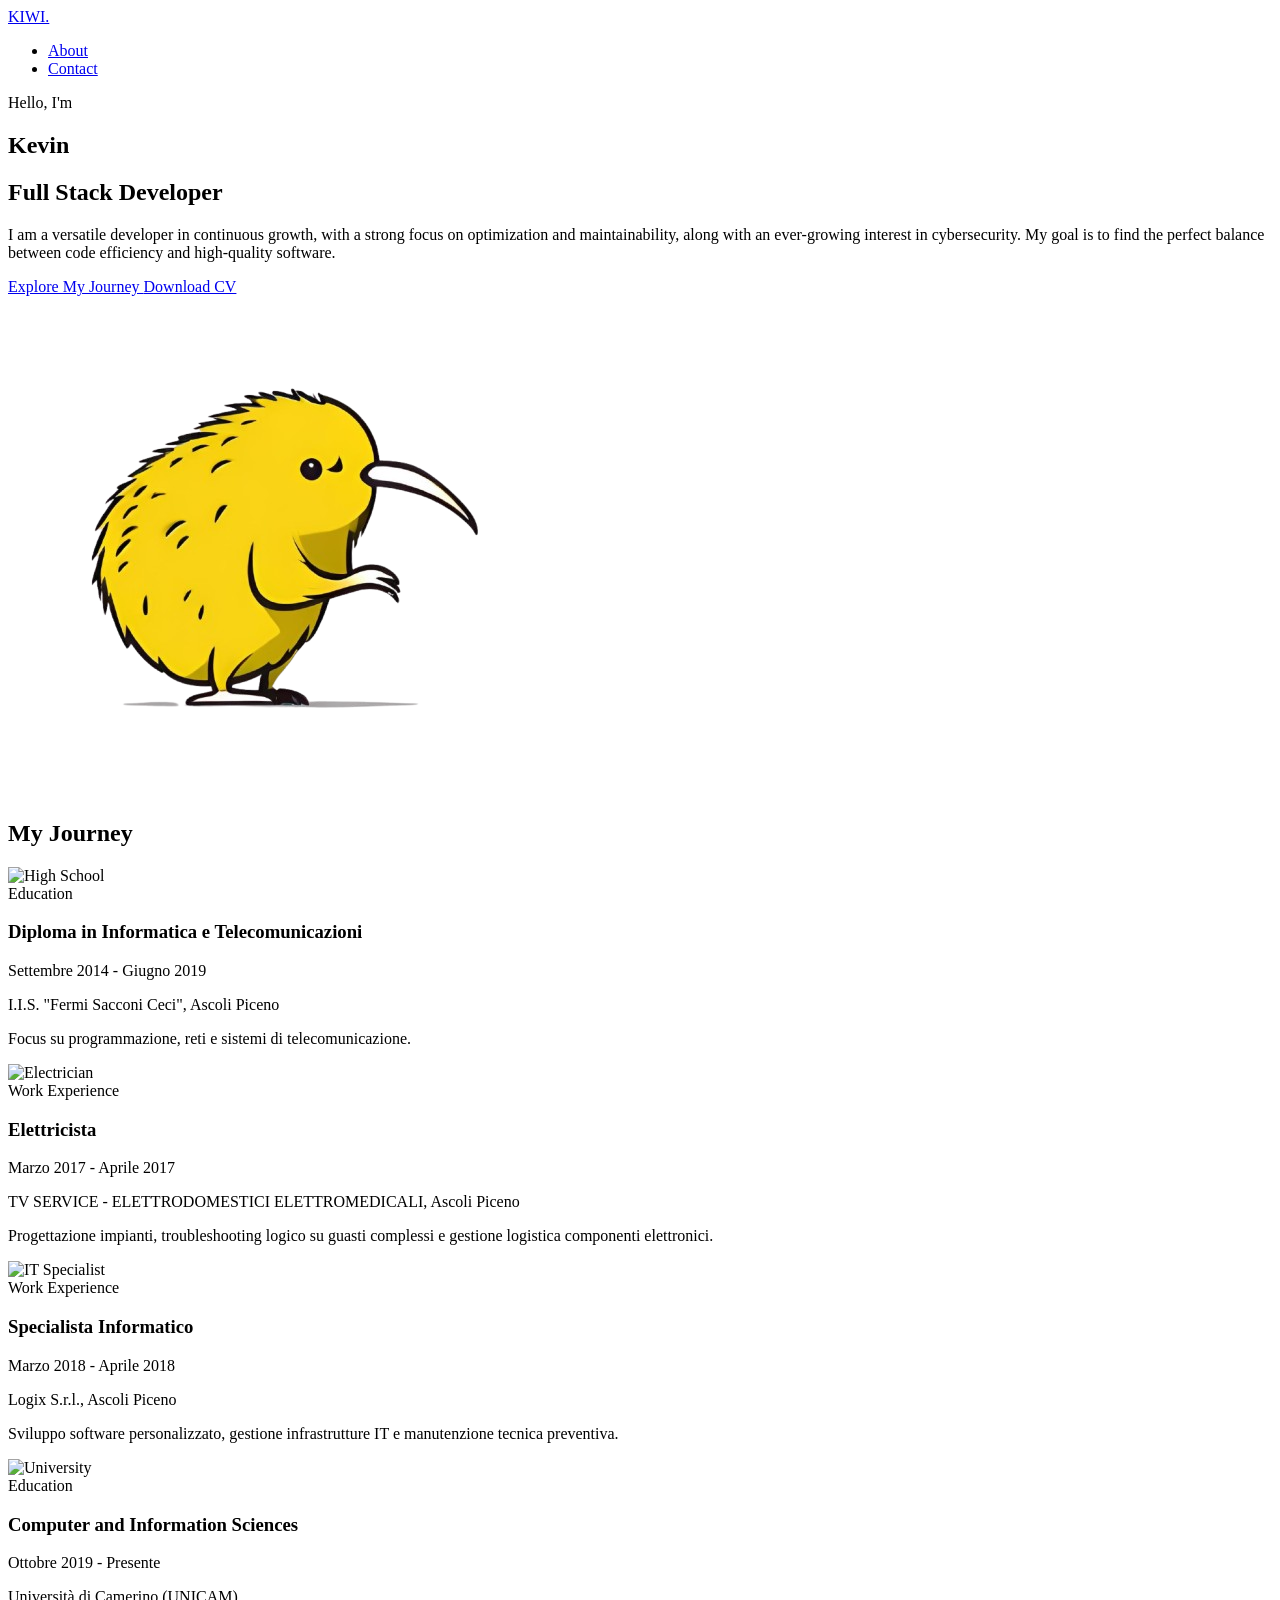
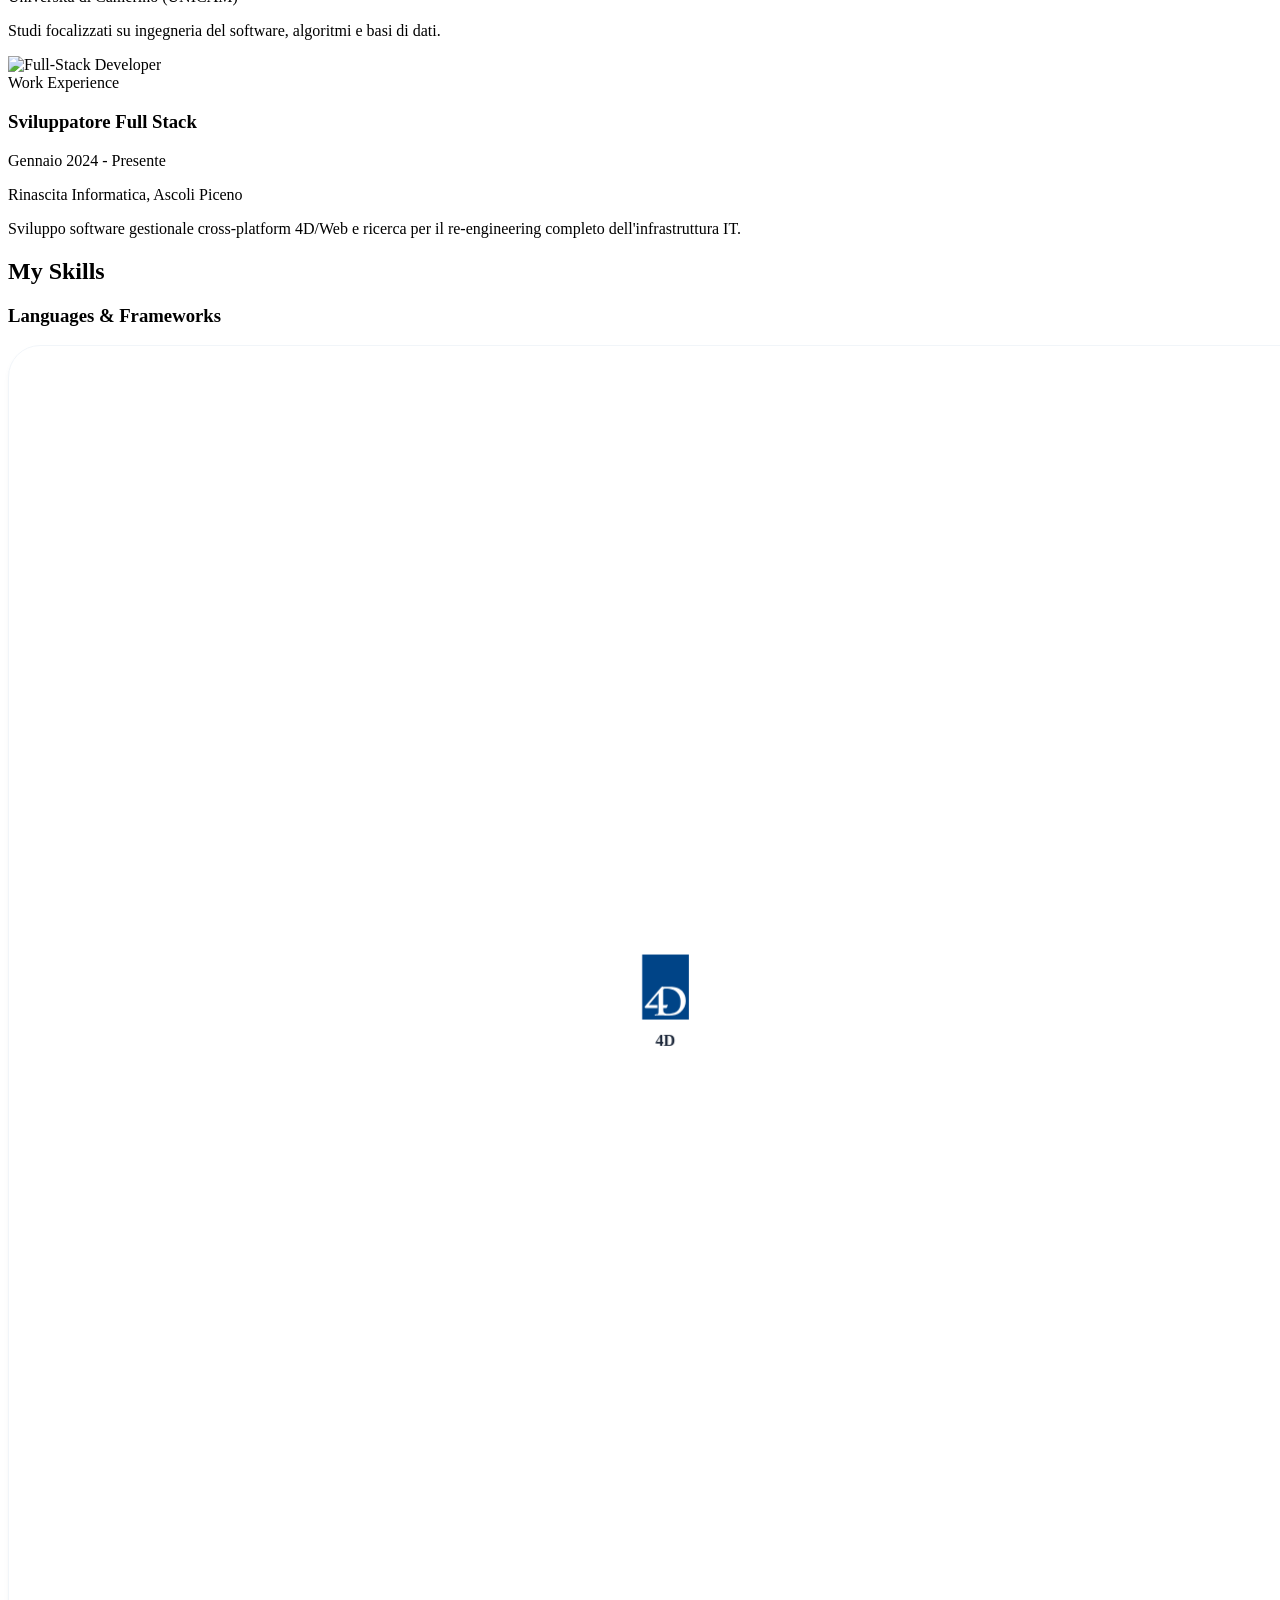
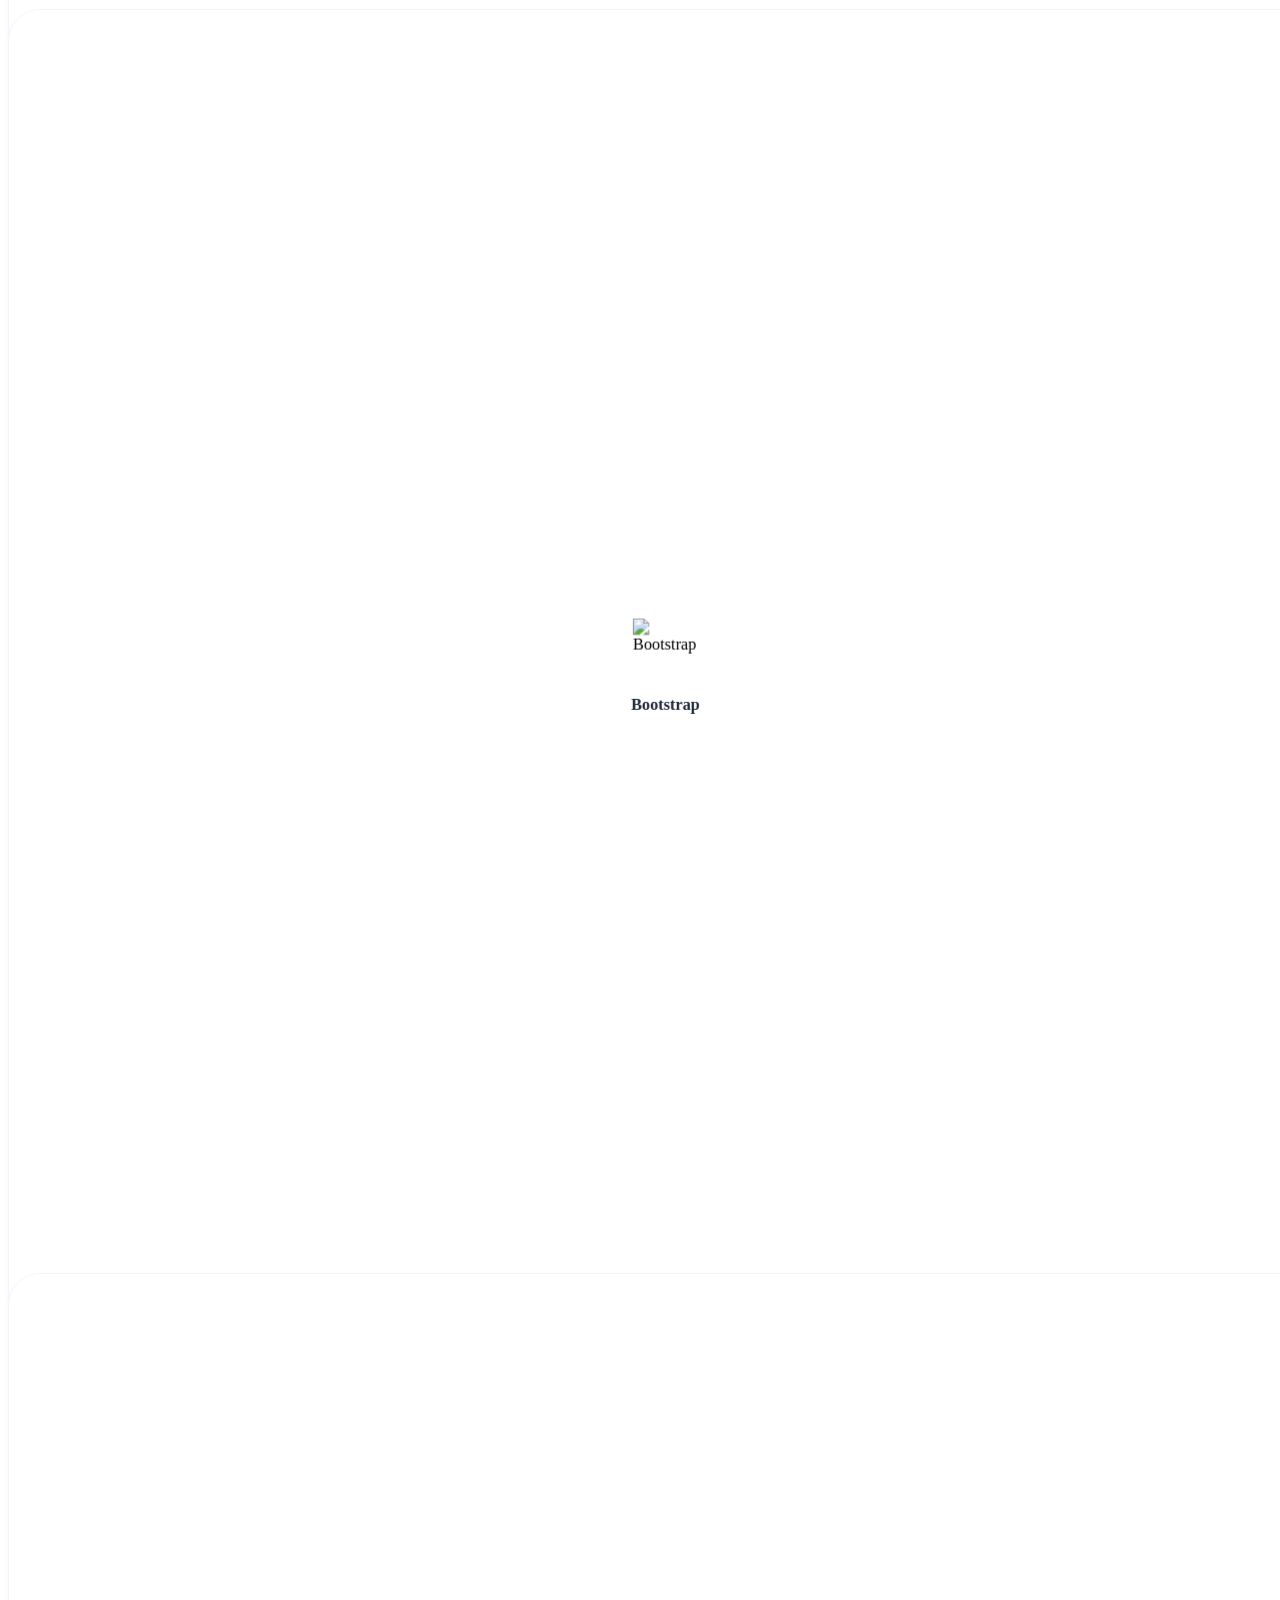
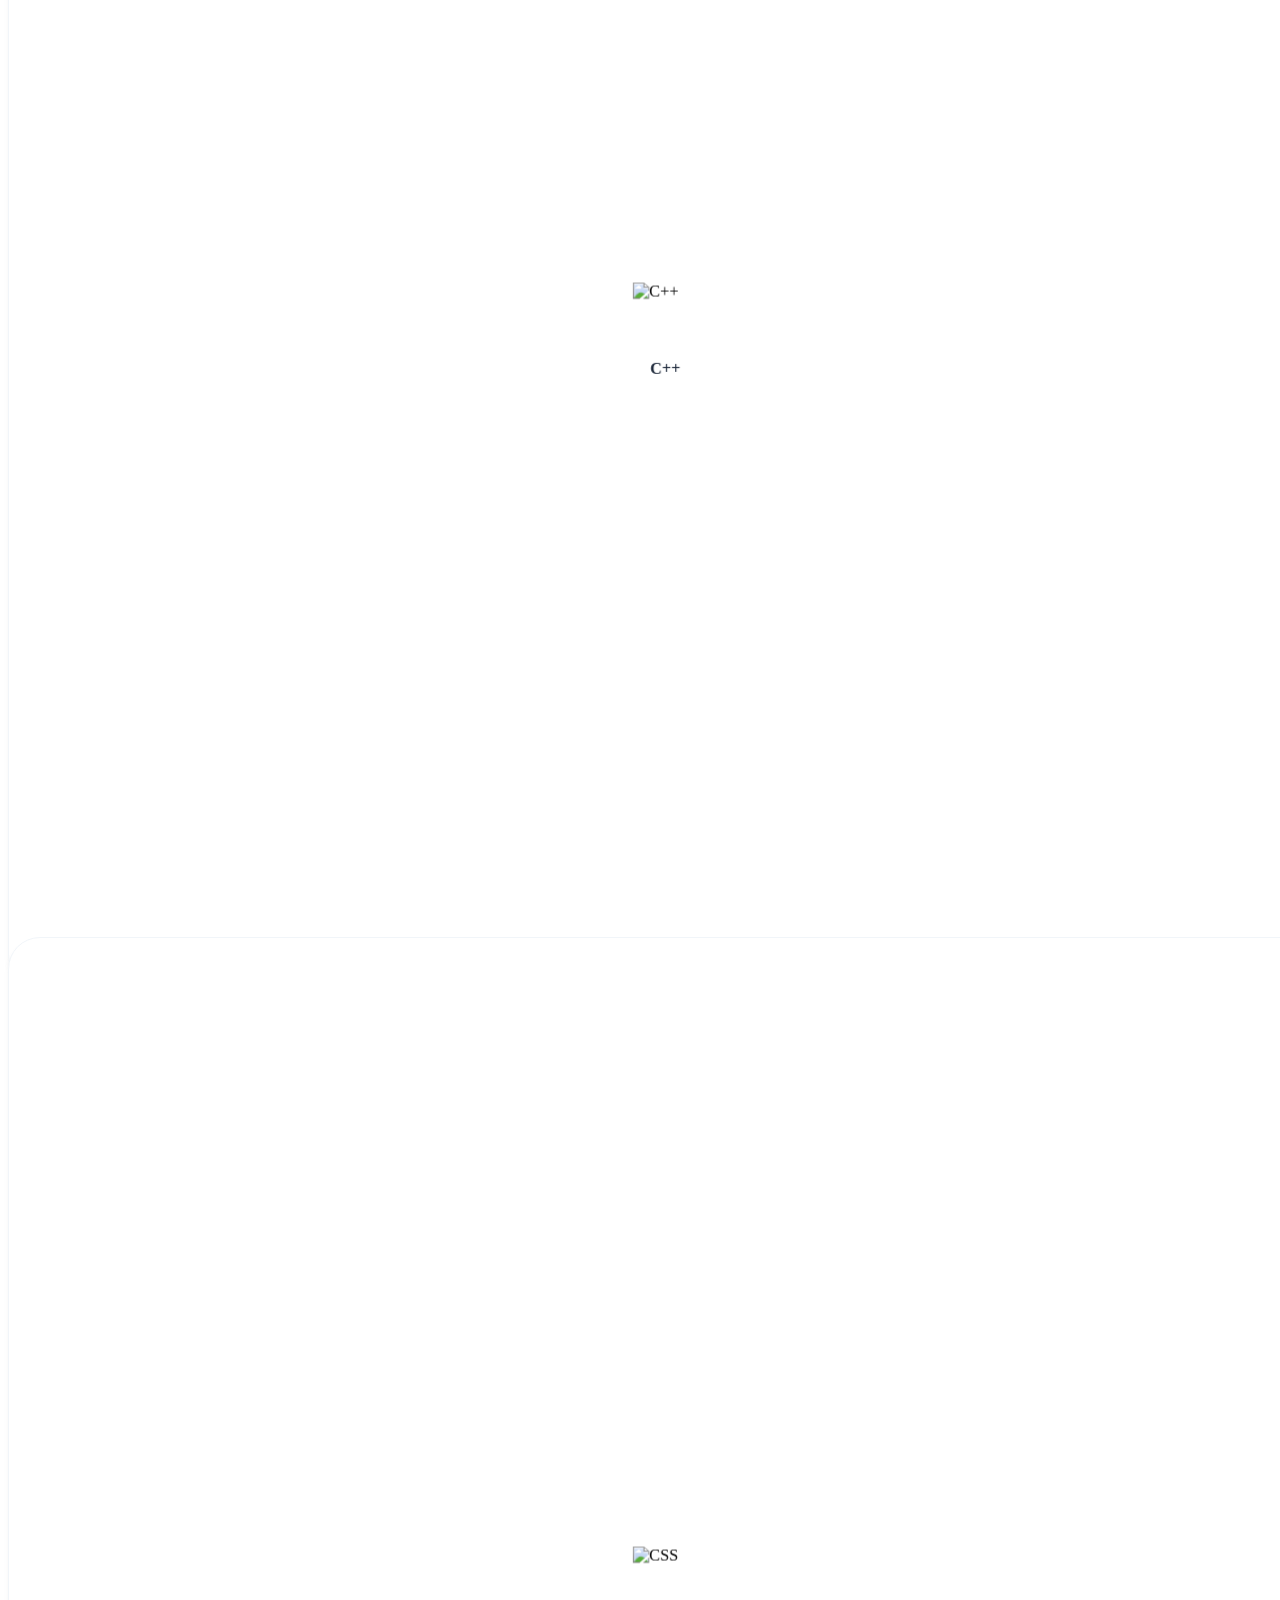
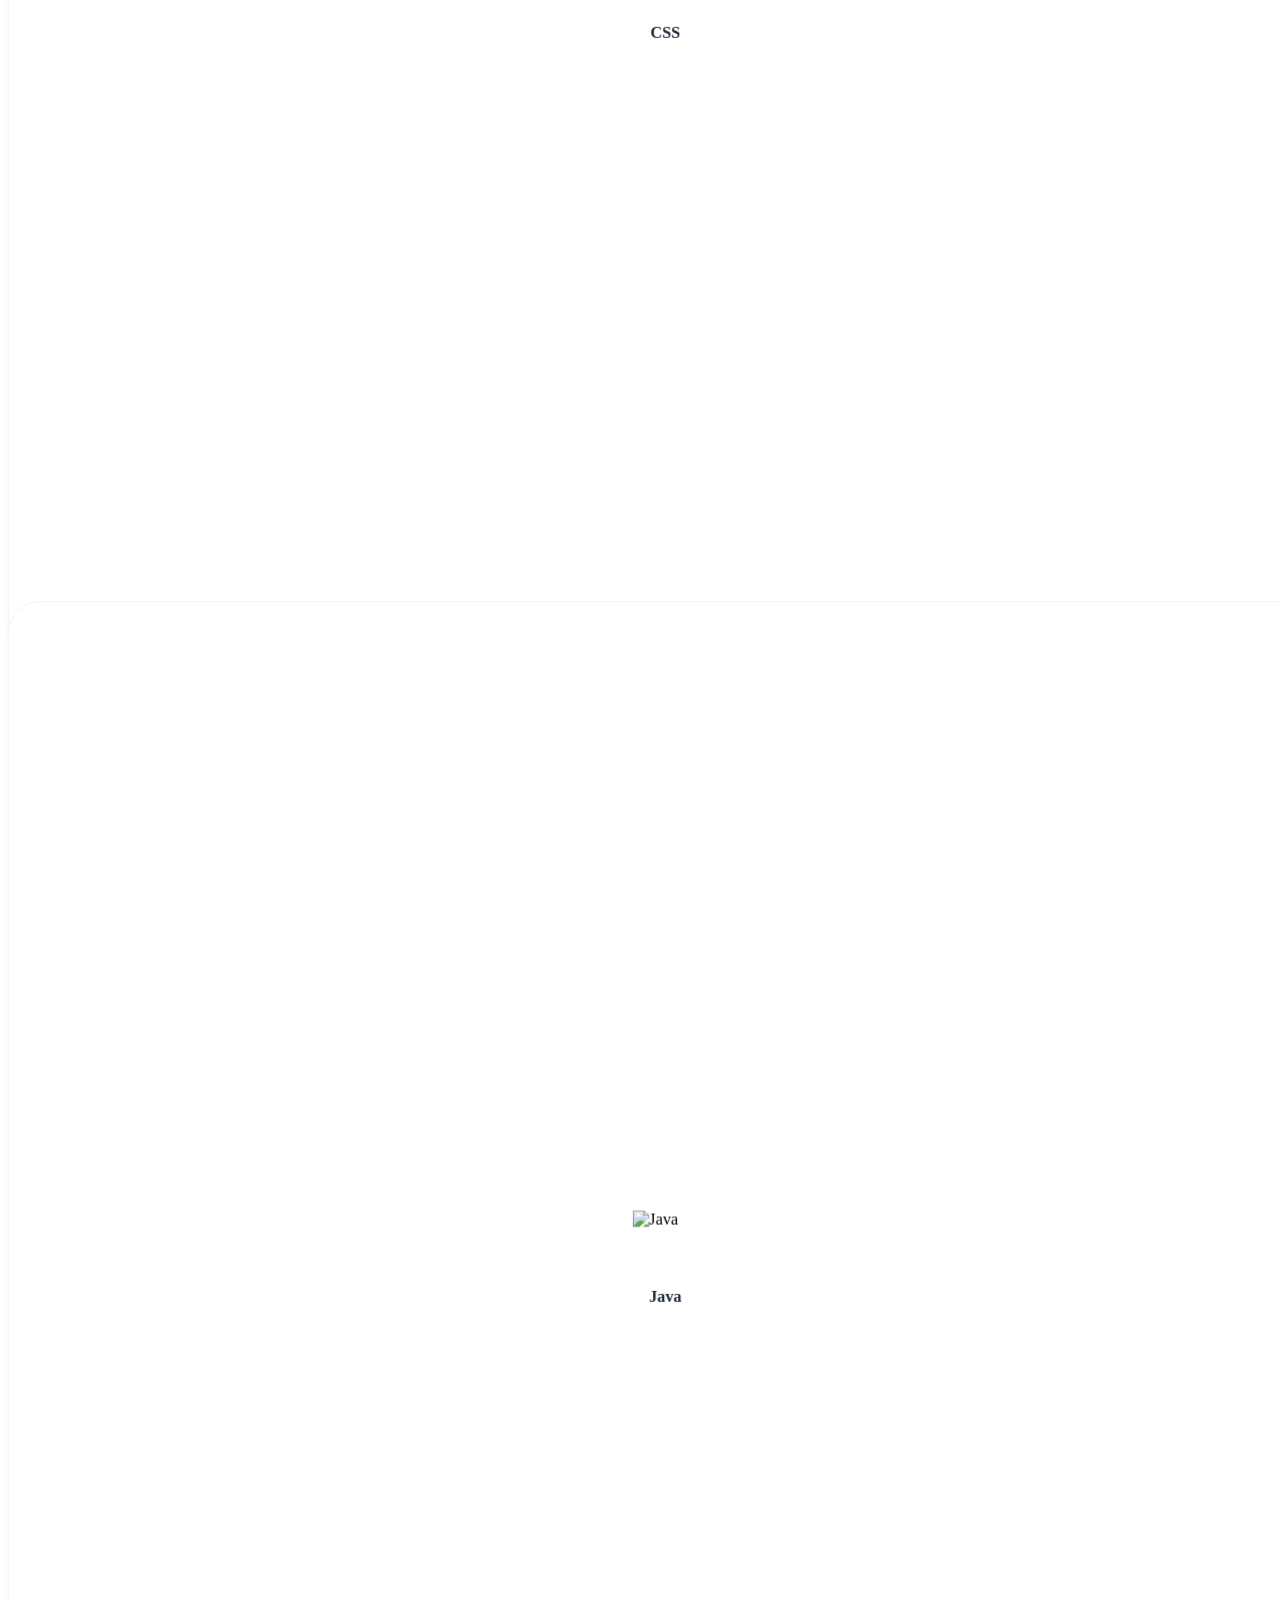
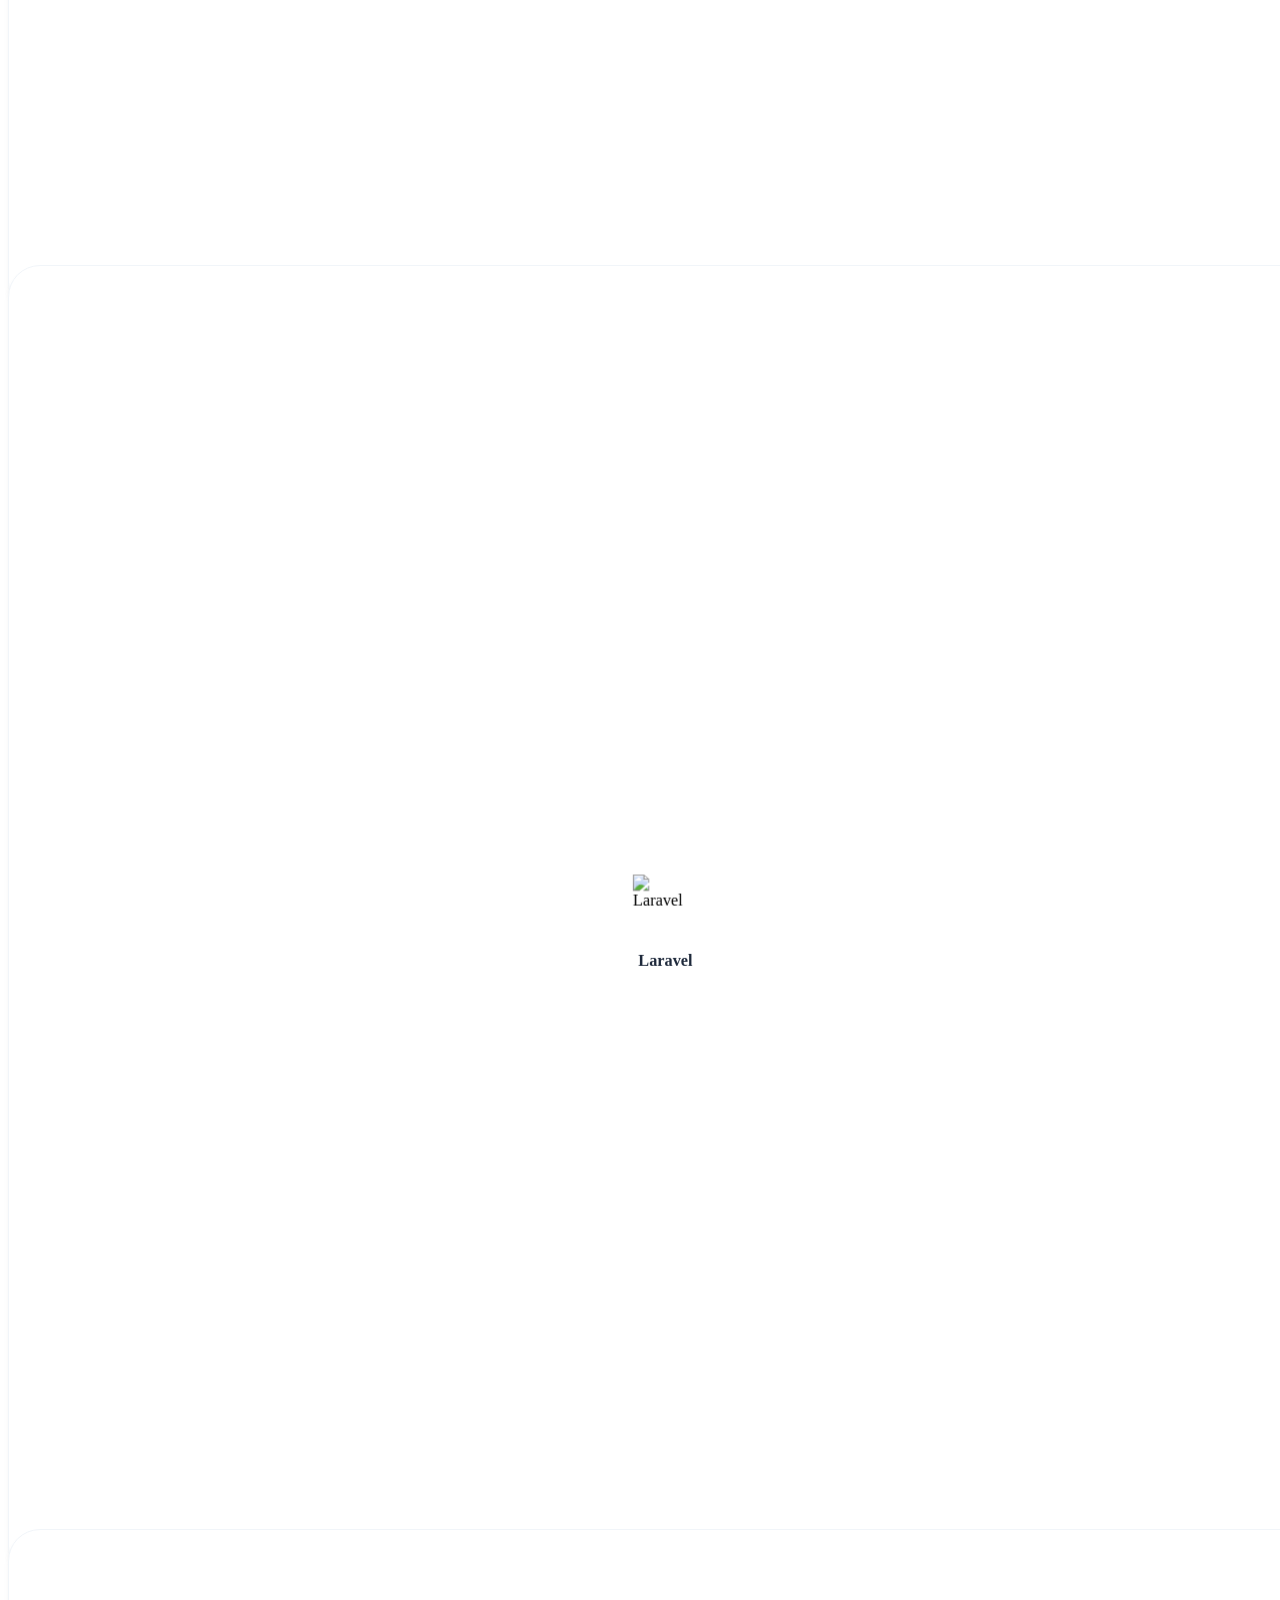
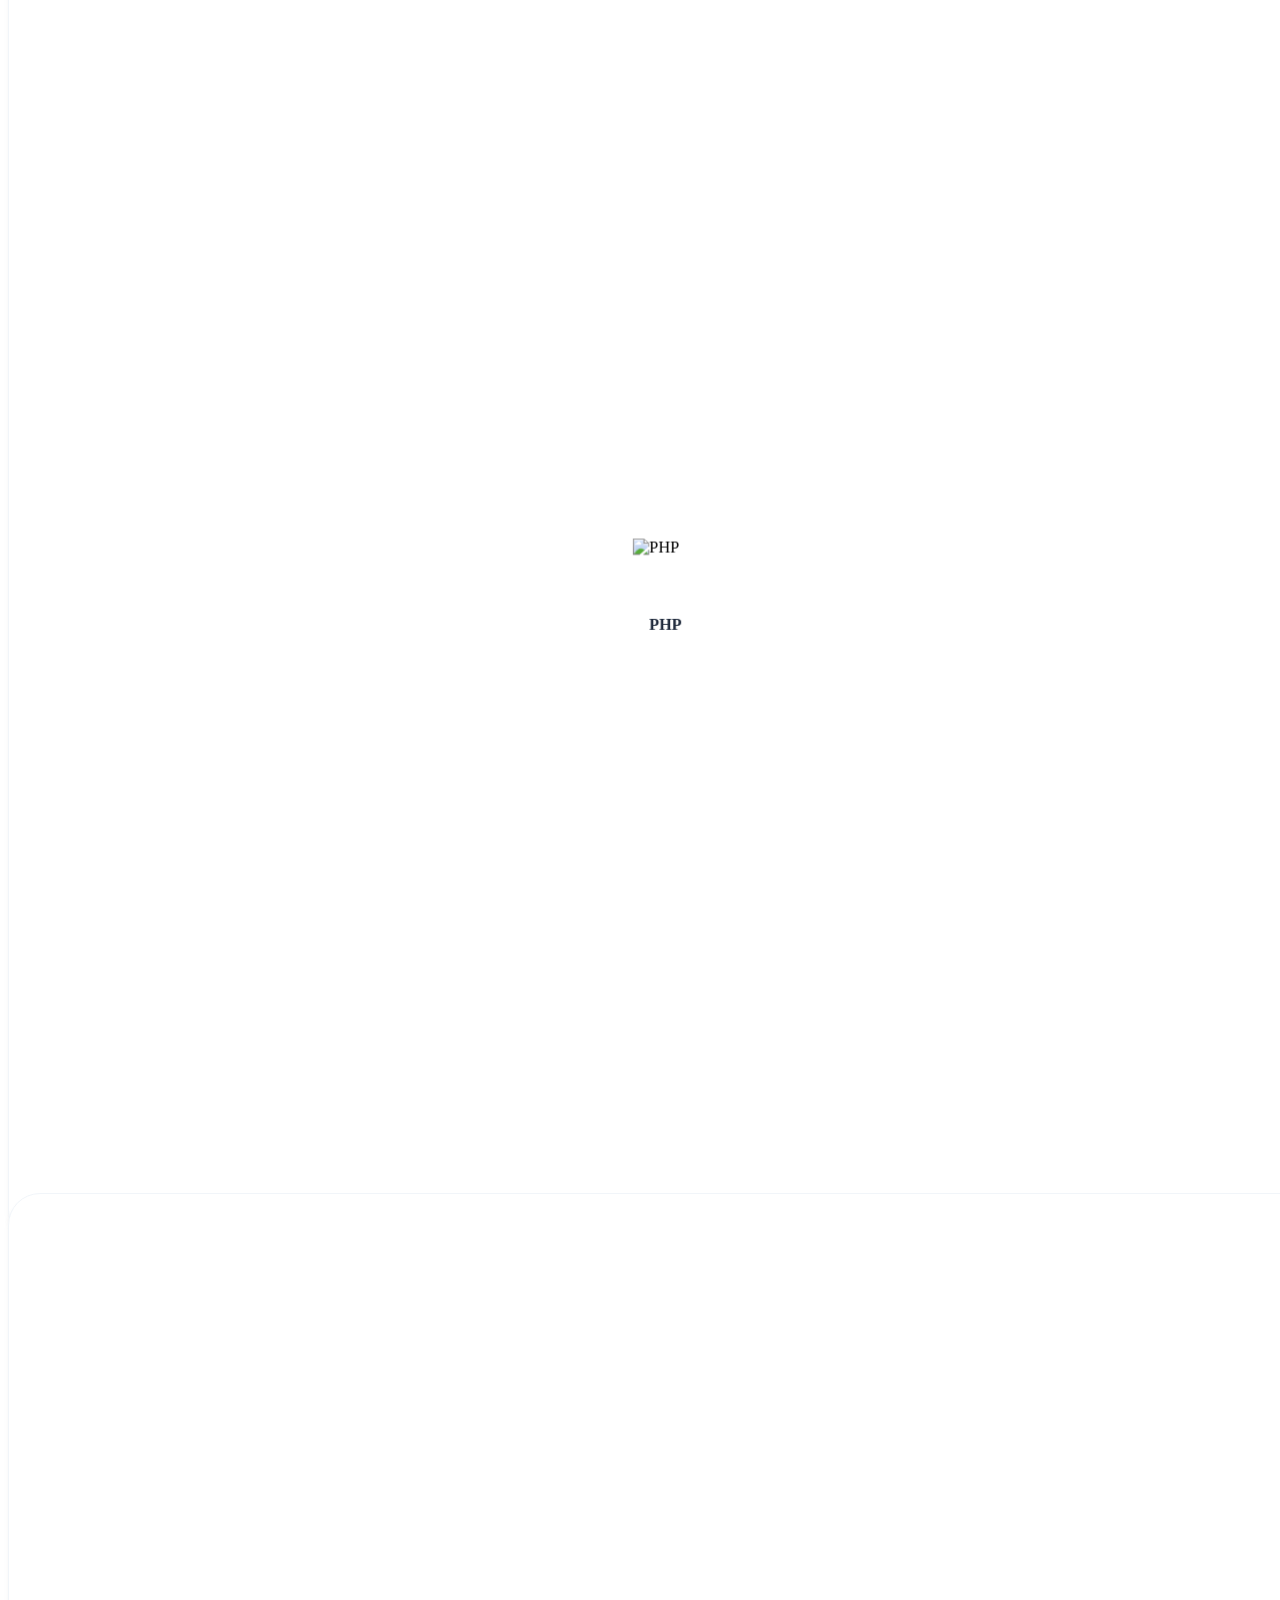
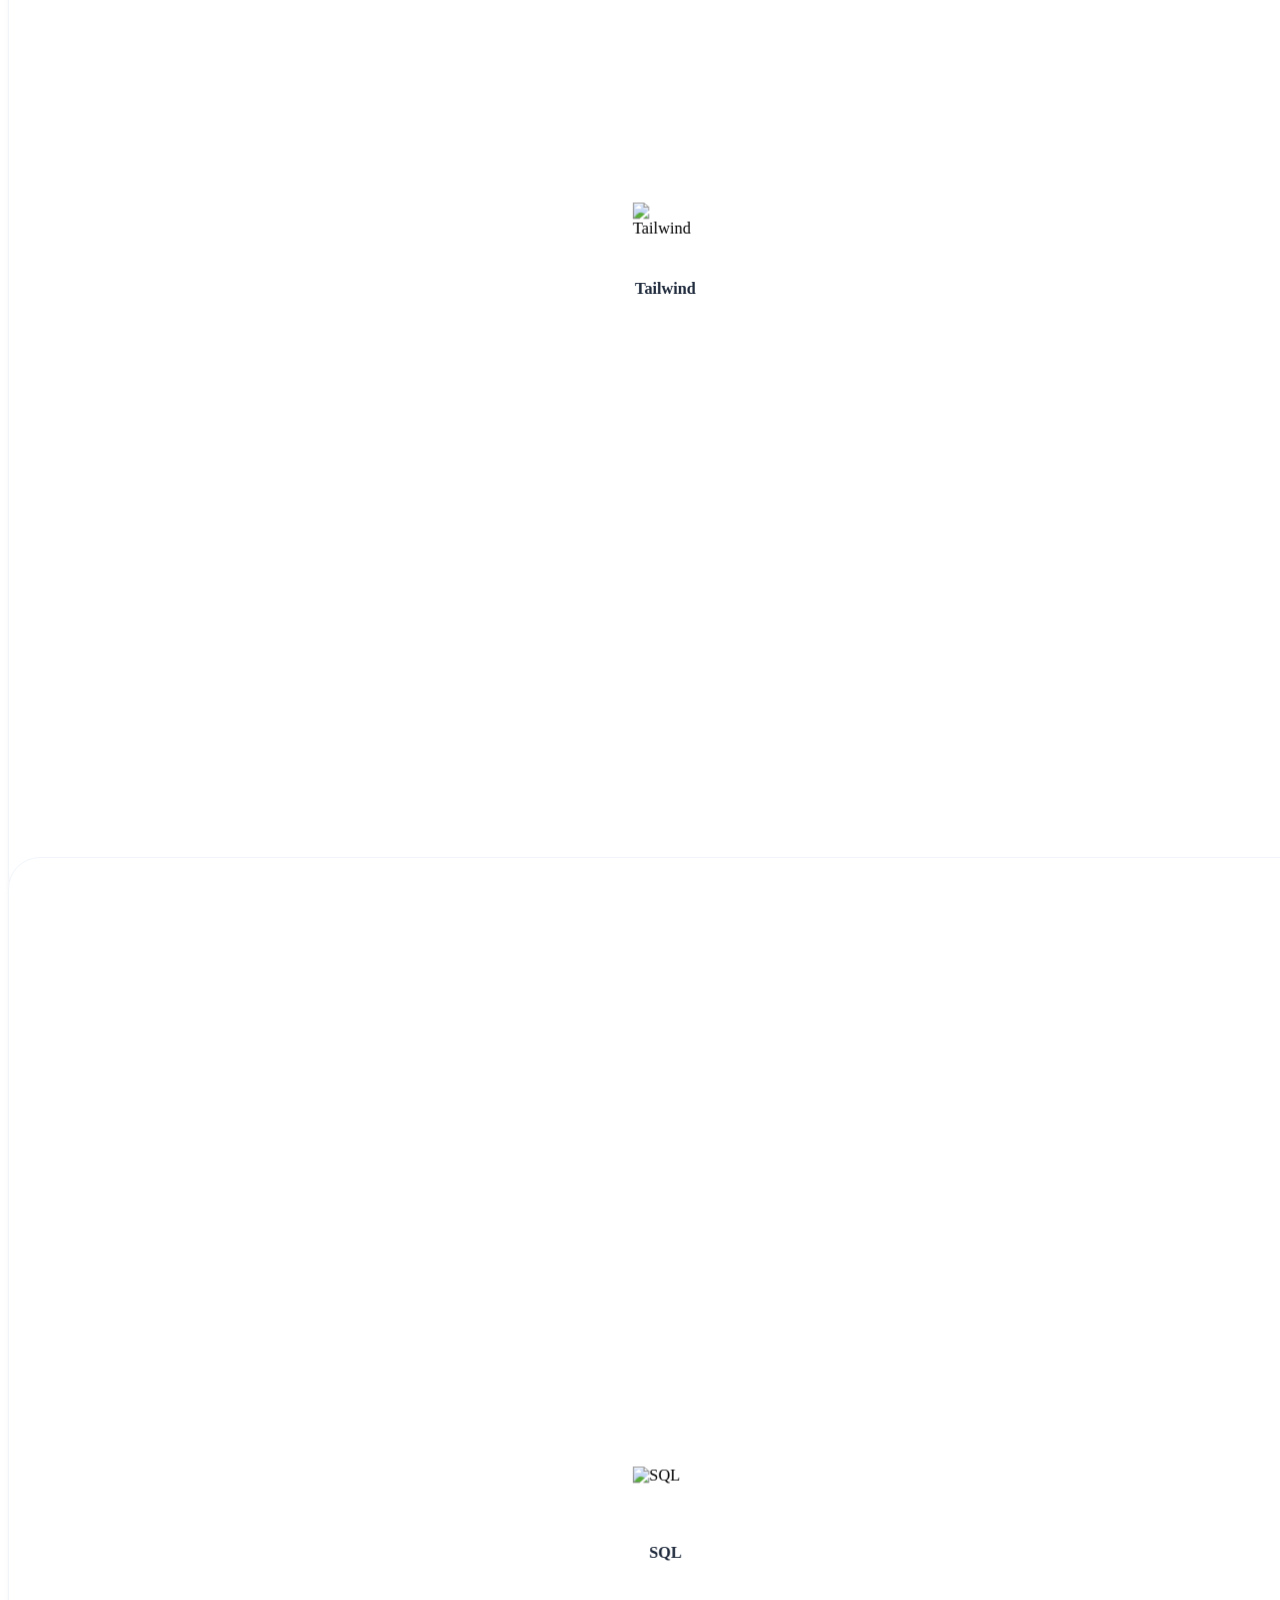
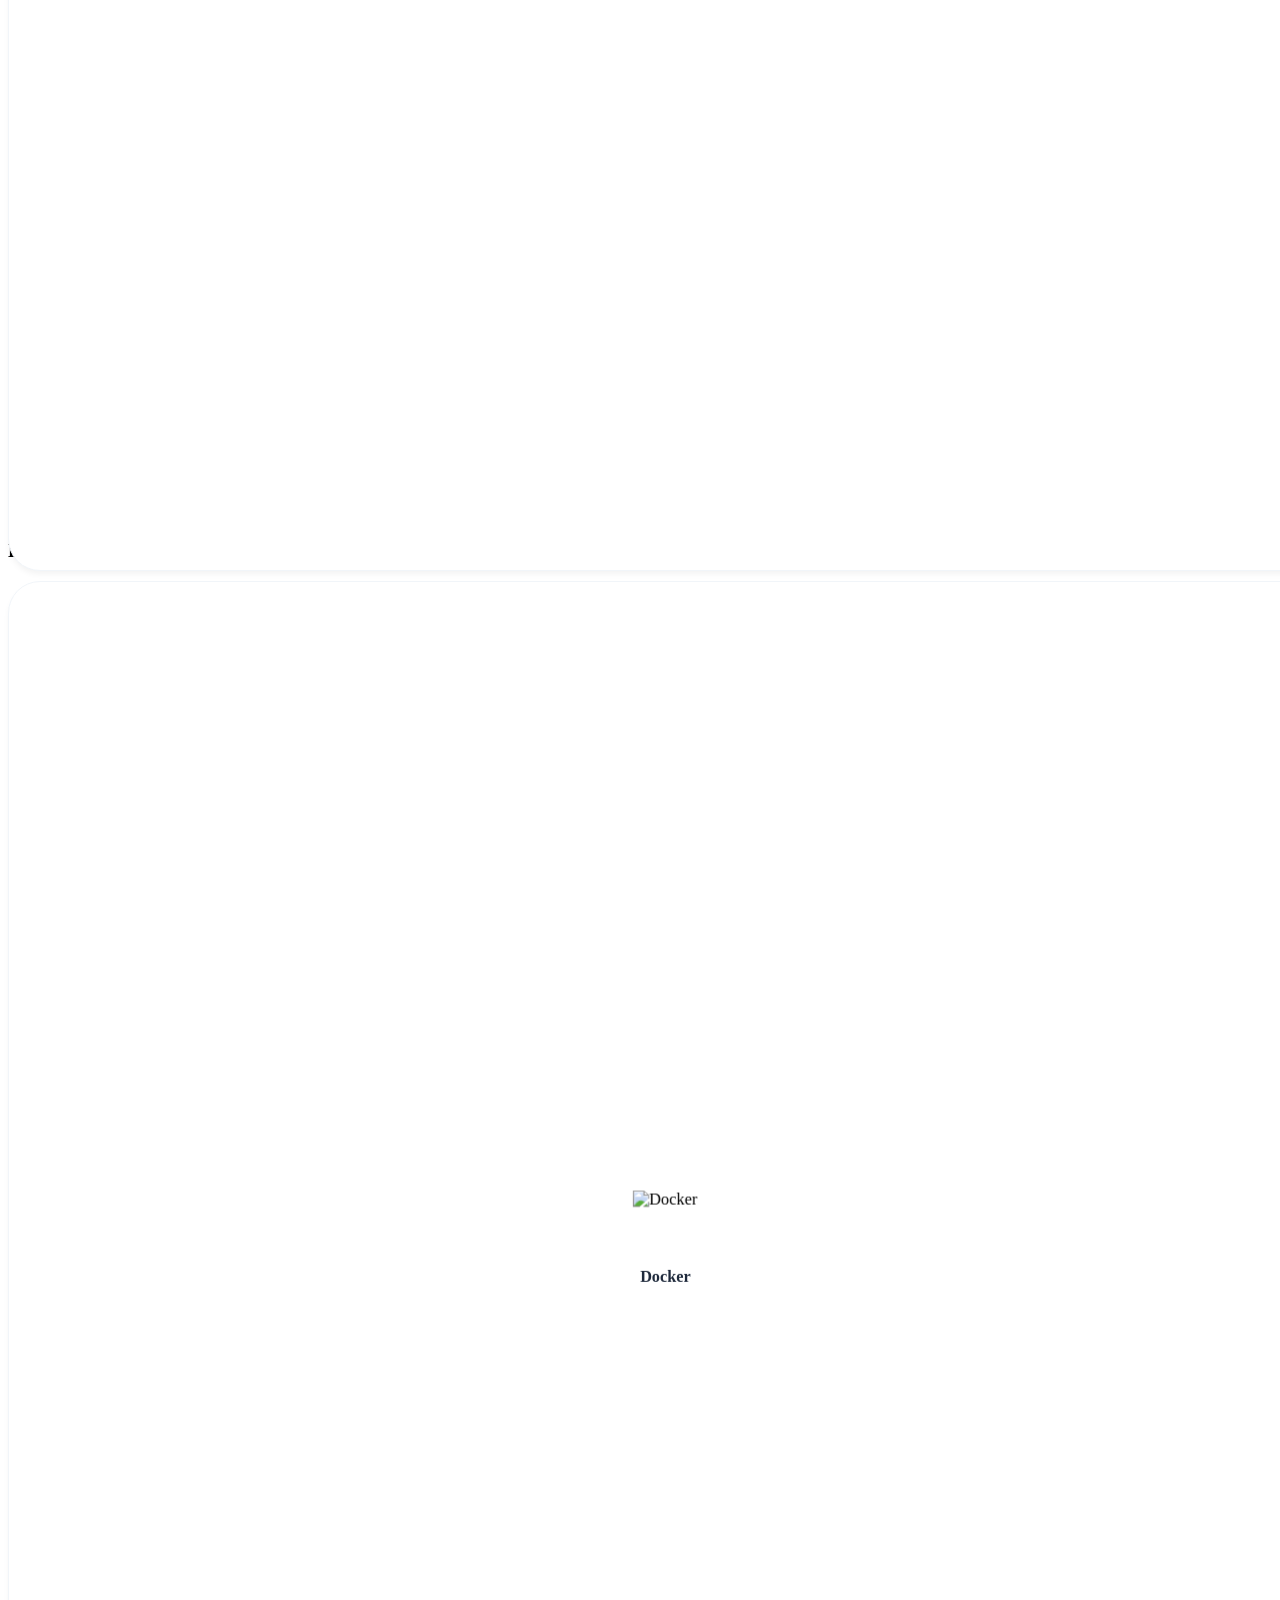
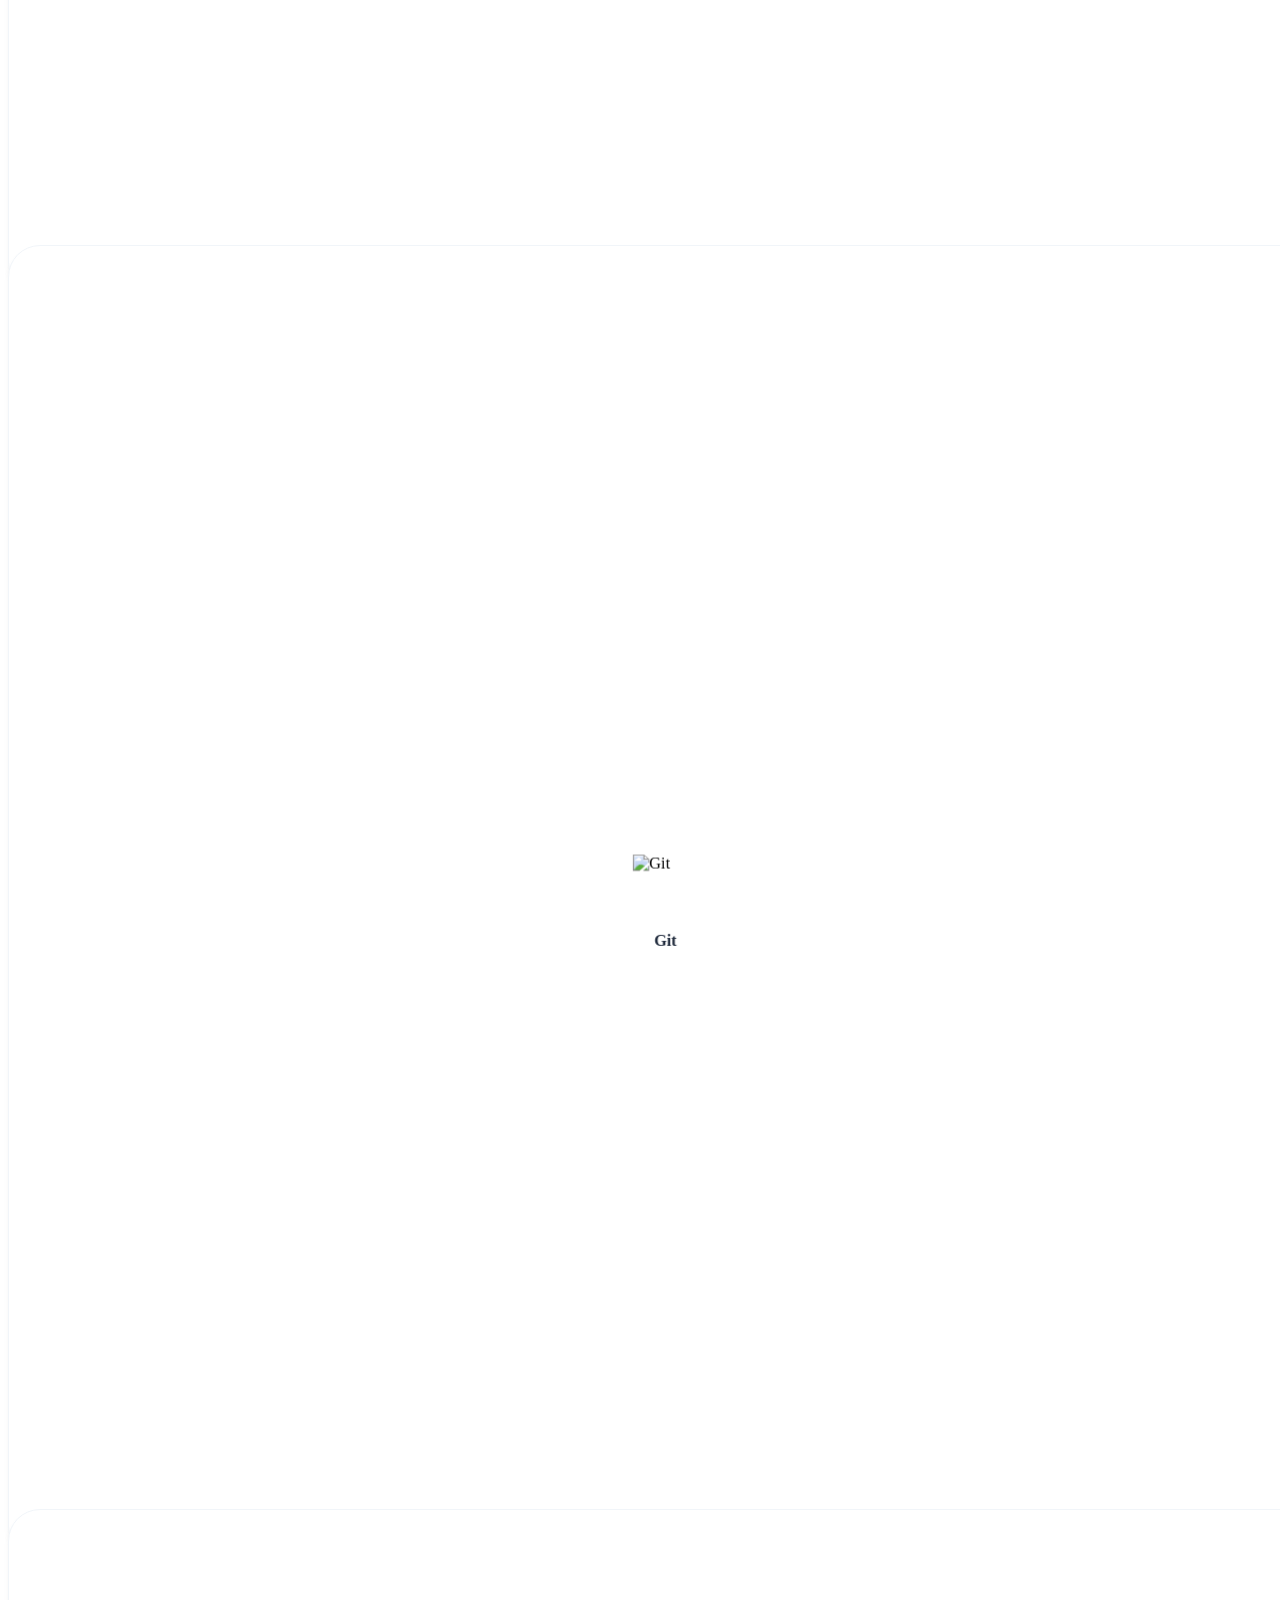
==== commit 3b09e0de: "fix: removed scroll animation" ====
--- a/index.html
+++ b/index.html
@@ -57,12 +57,6 @@
                 </div>
             </div>
         </div>
-
-        <!-- Scroll Indicator -->
-        <div class="absolute bottom-10 left-1/2 -translate-x-1/2 flex flex-col items-center gap-2 opacity-40 animate-bounce">
-            <span class="text-[10px] font-black uppercase tracking-[0.3em] text-slate-400">Scroll</span>
-            <div class="w-px h-12 bg-gradient-to-b from-blue-600 to-transparent"></div>
-        </div>
     </section>
 
     <!-- Timeline Section -->
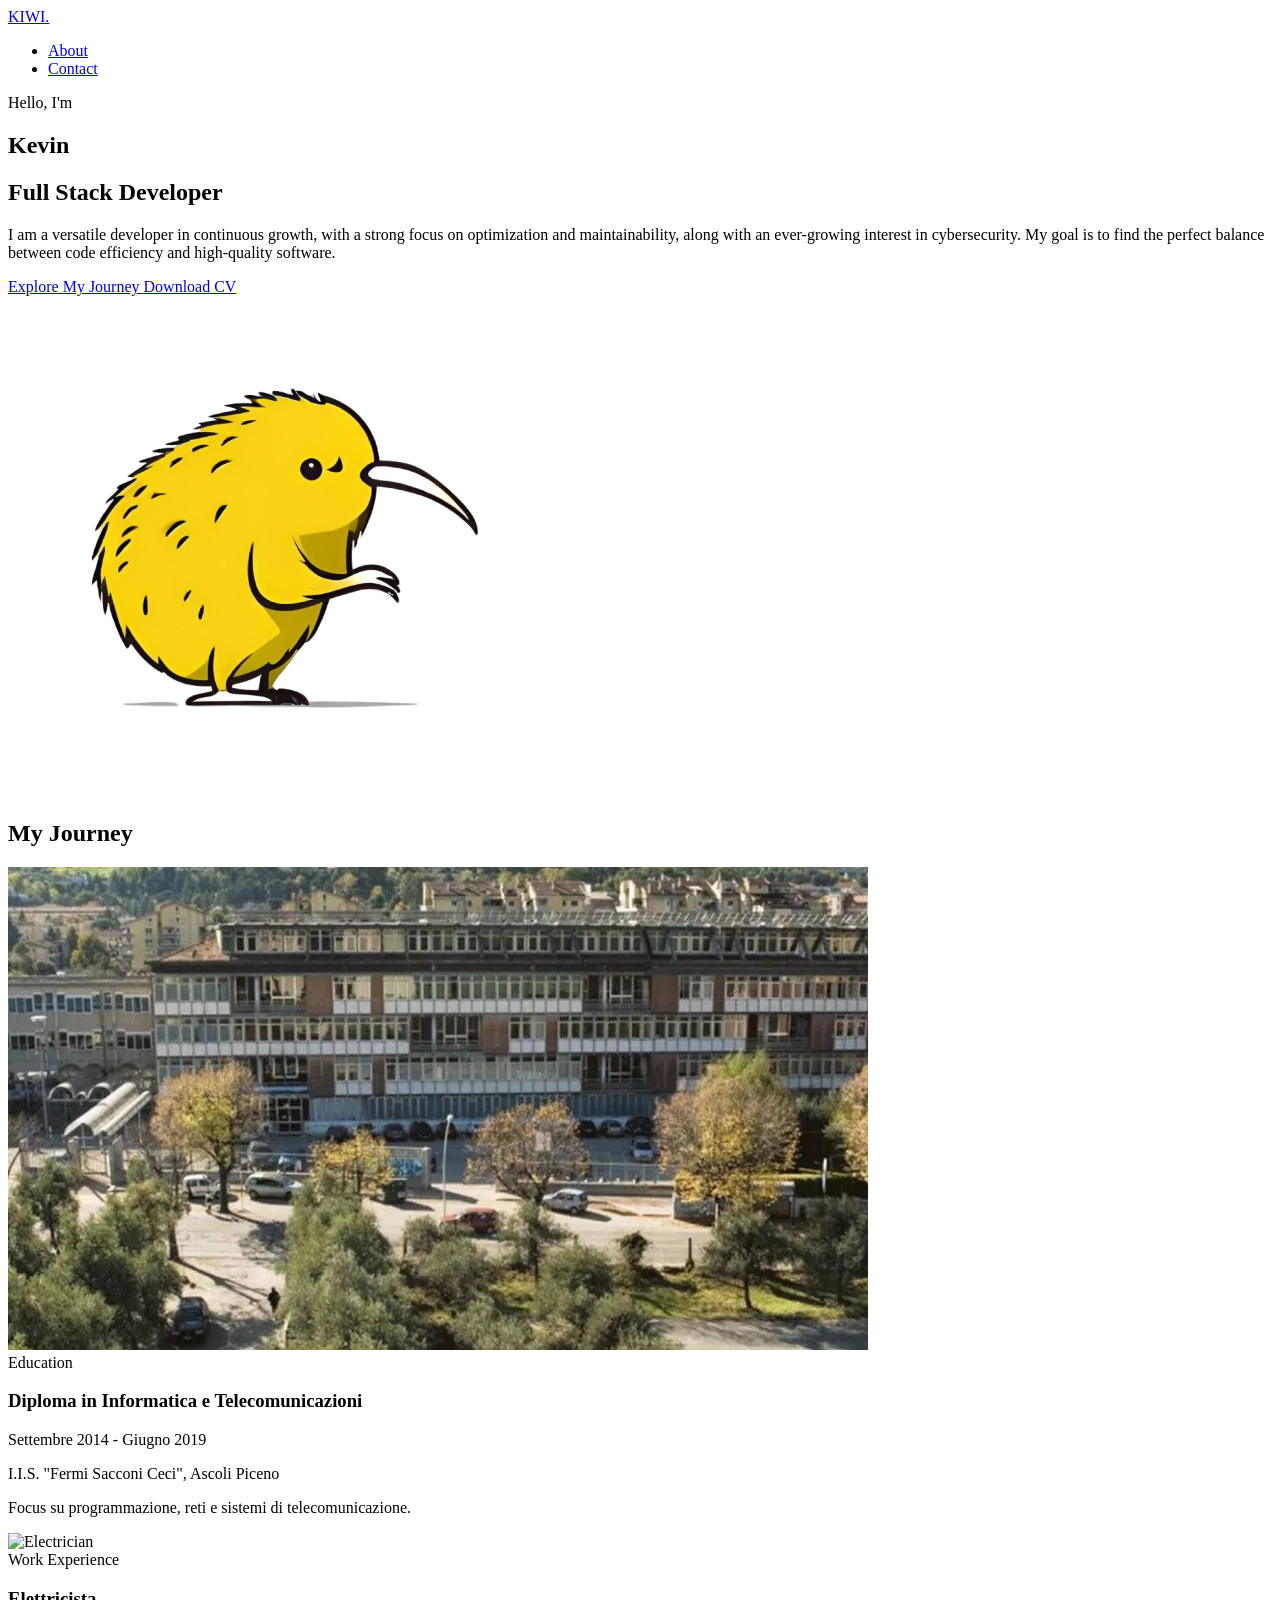
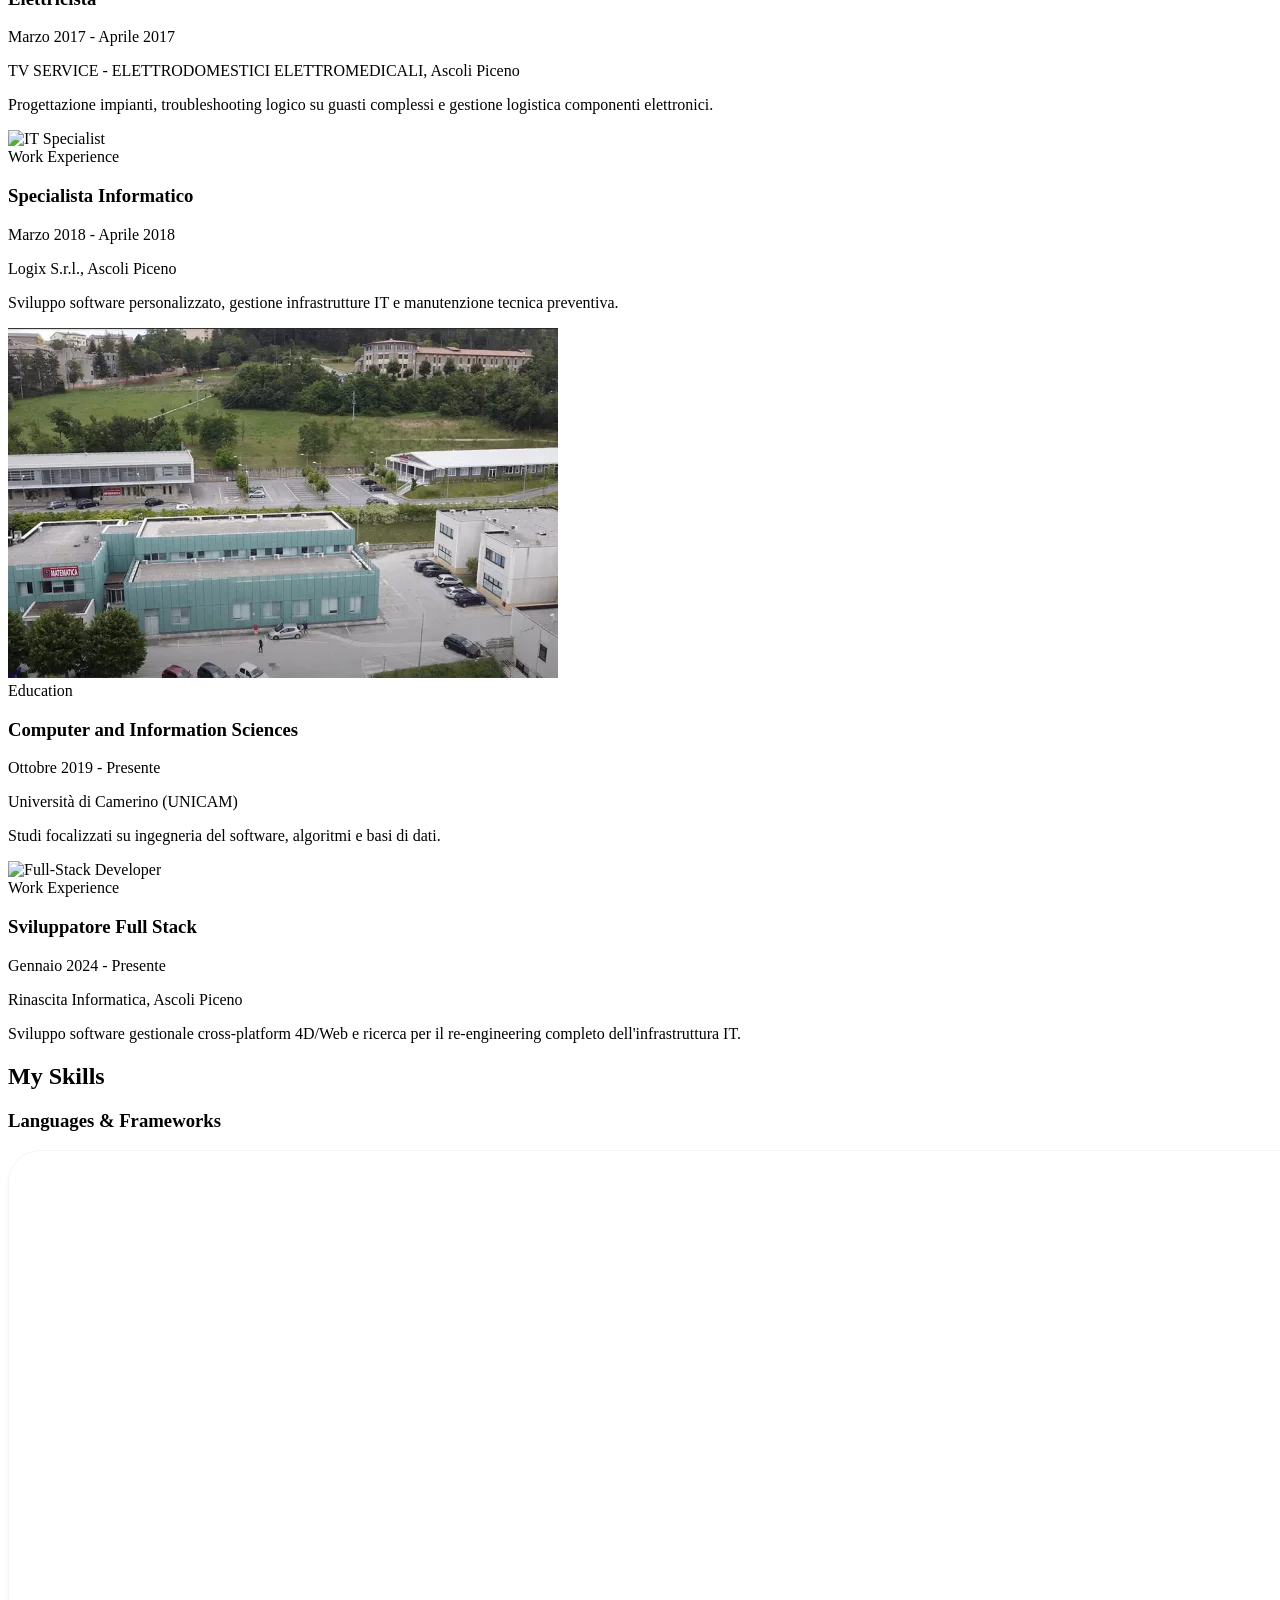
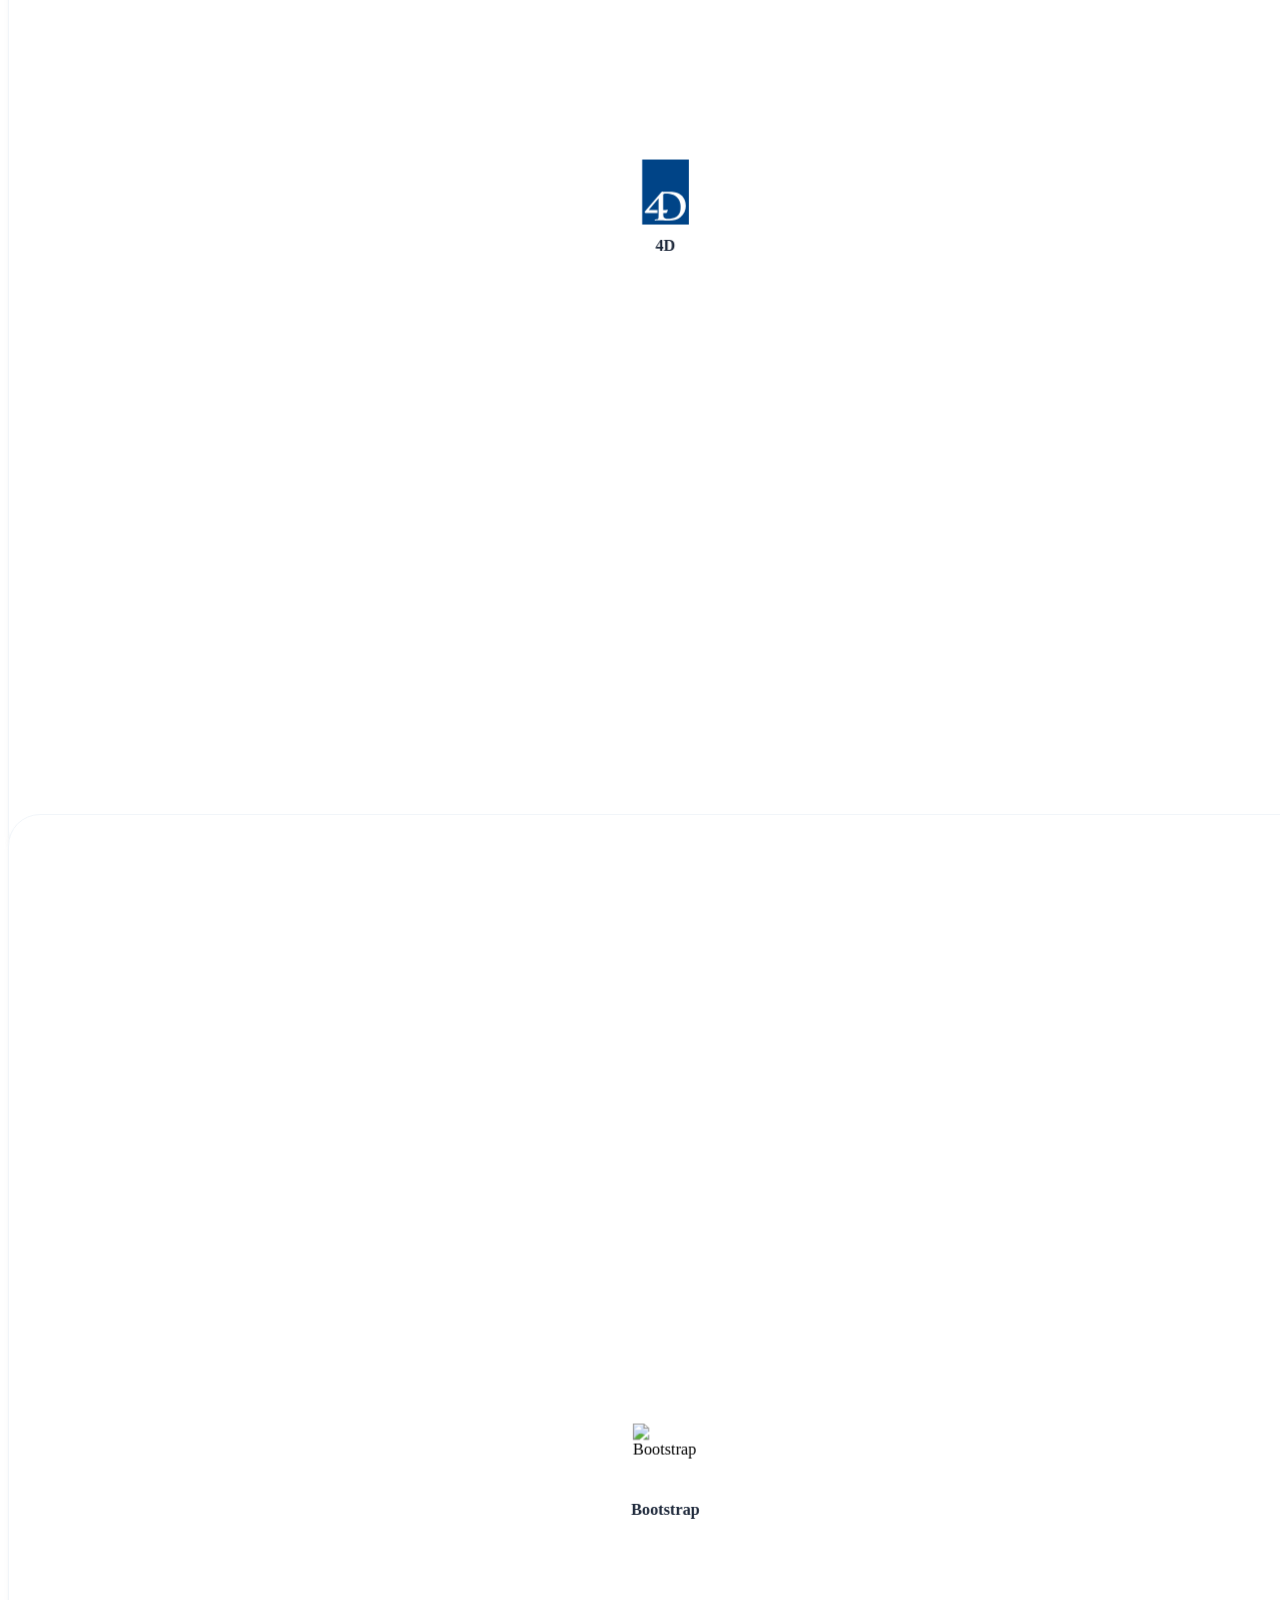
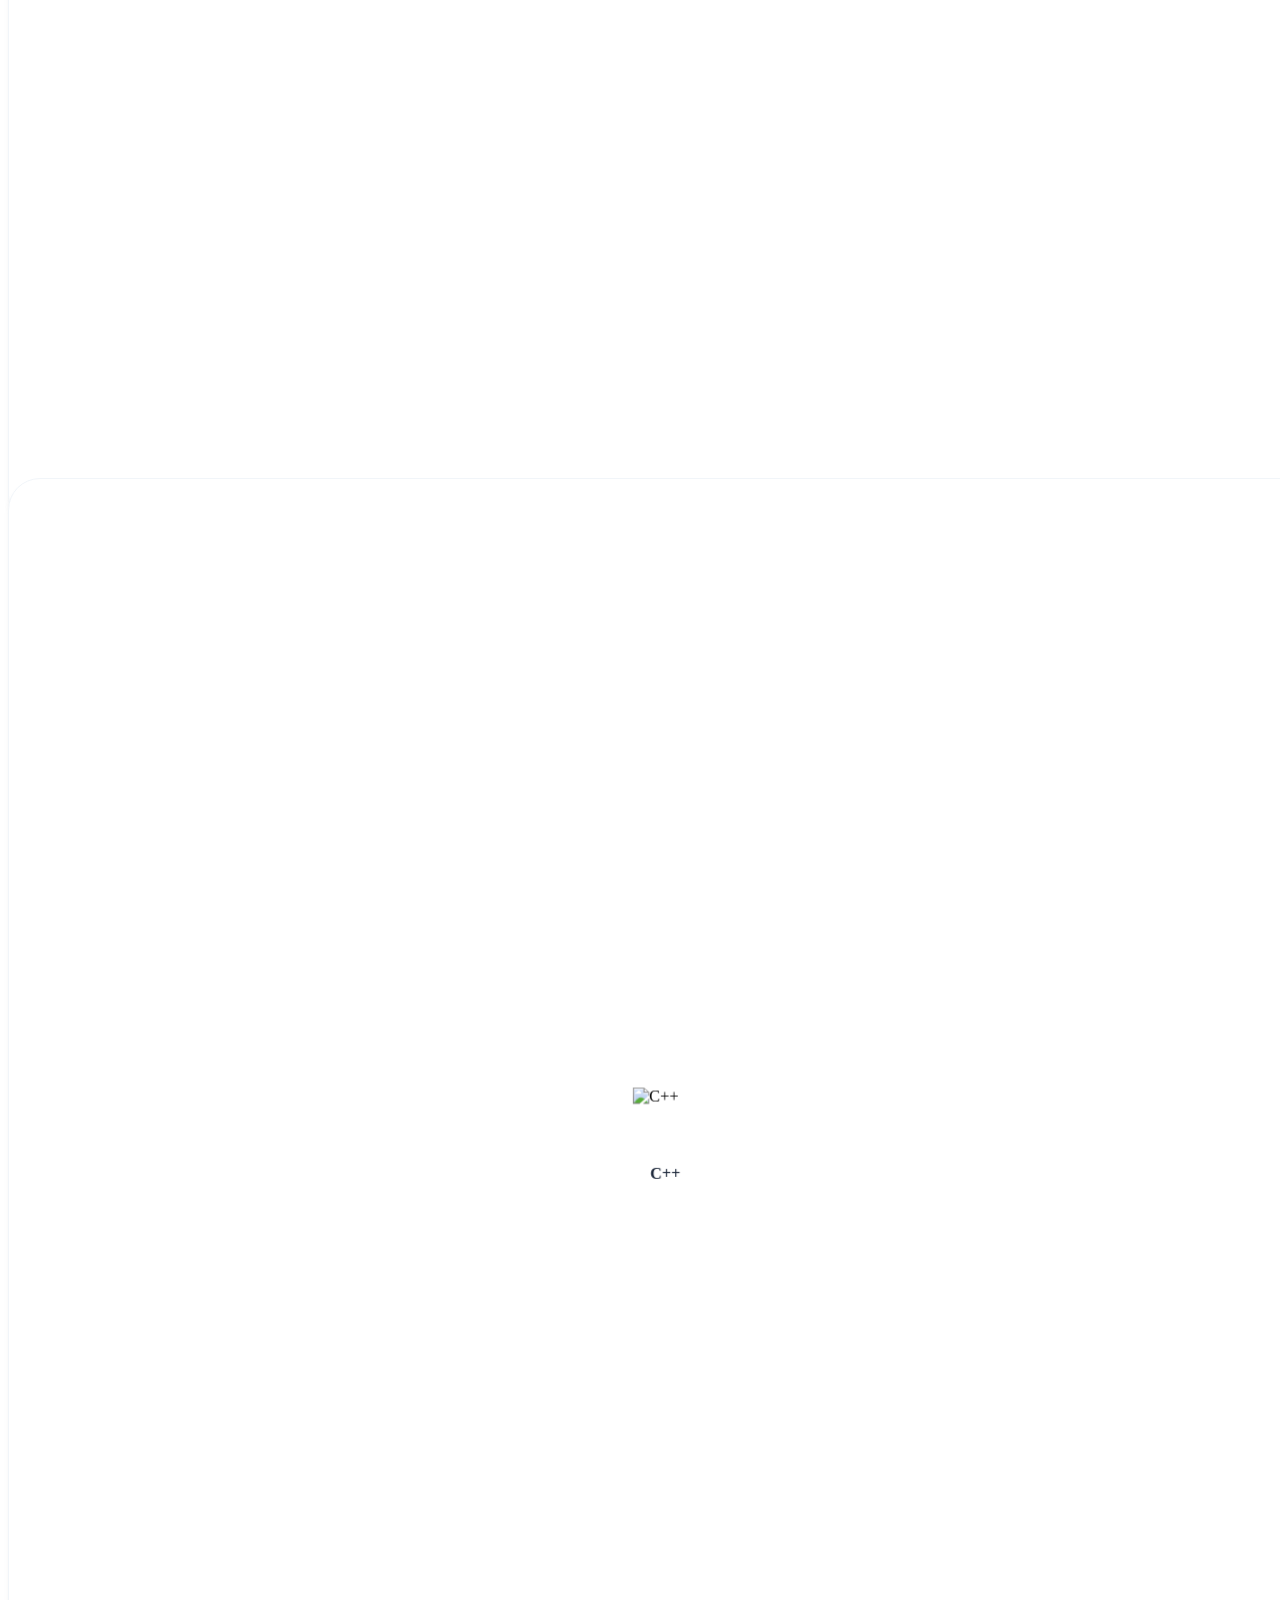
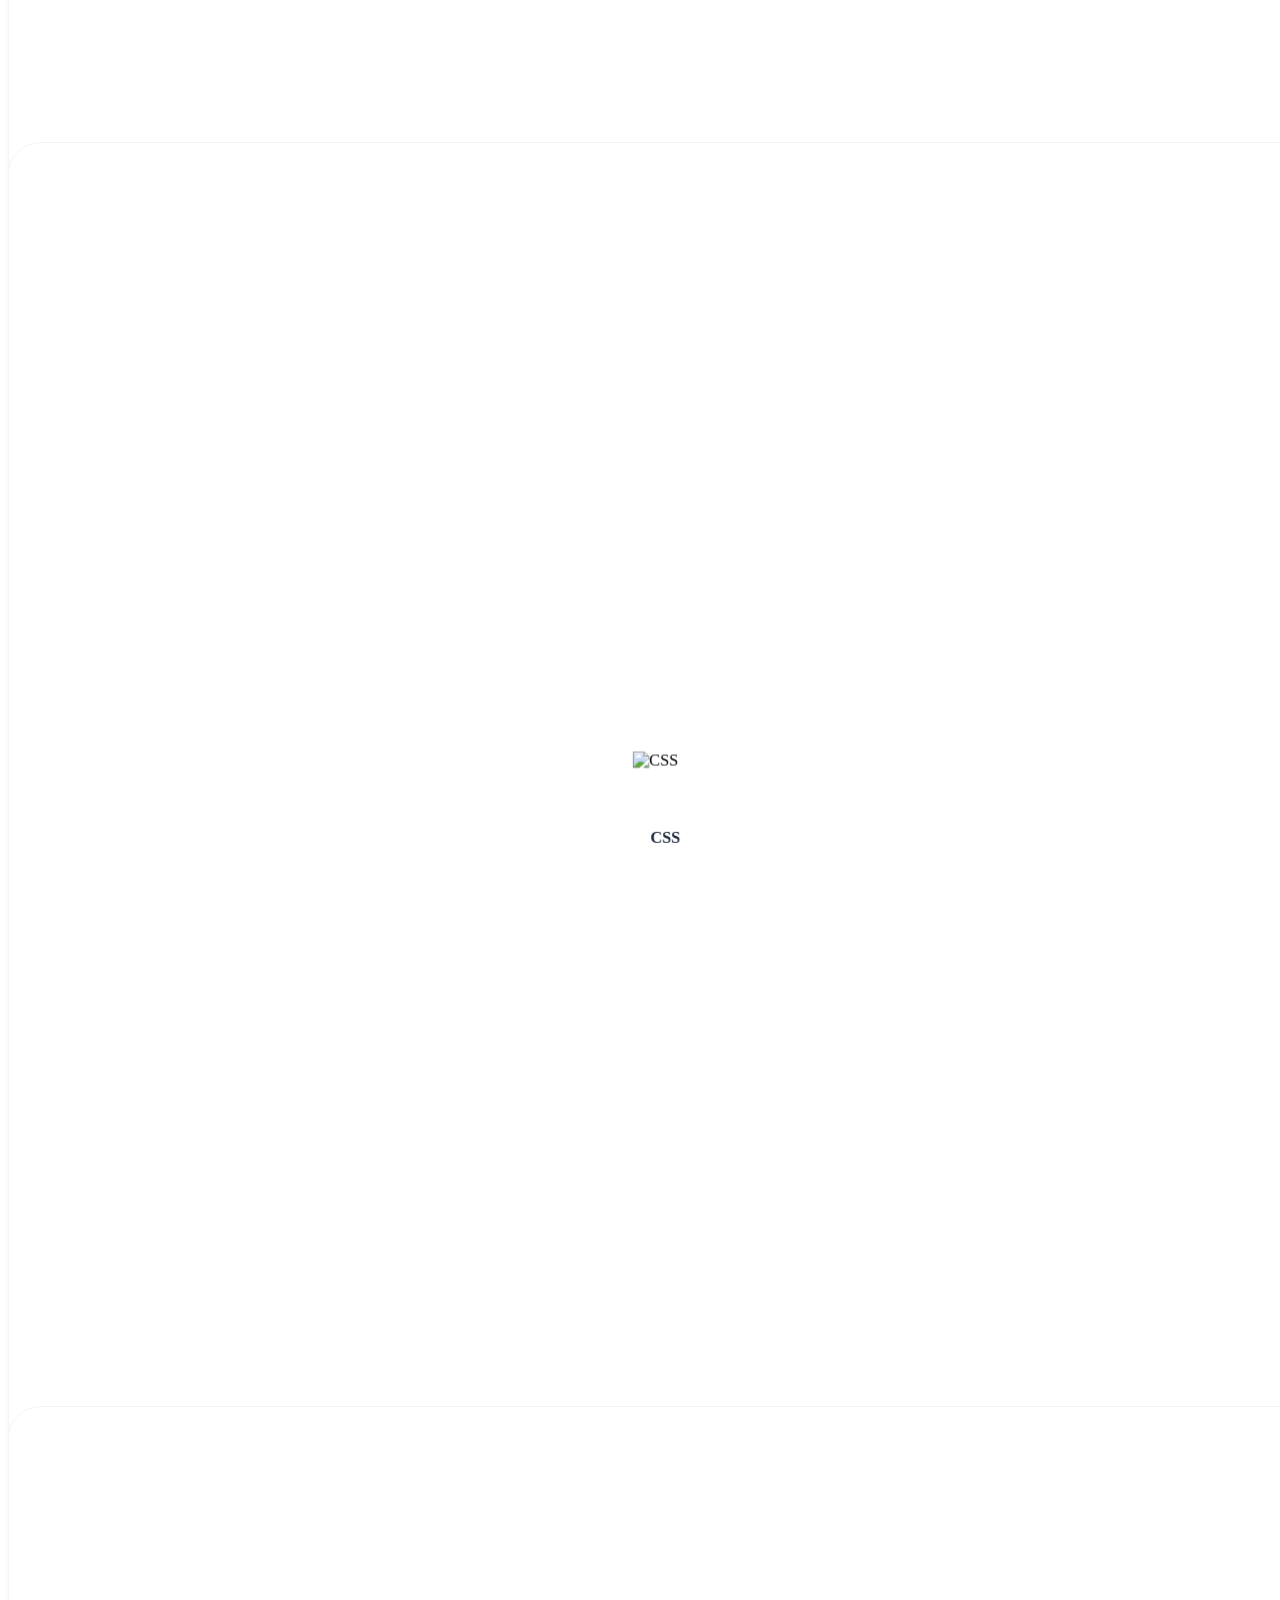
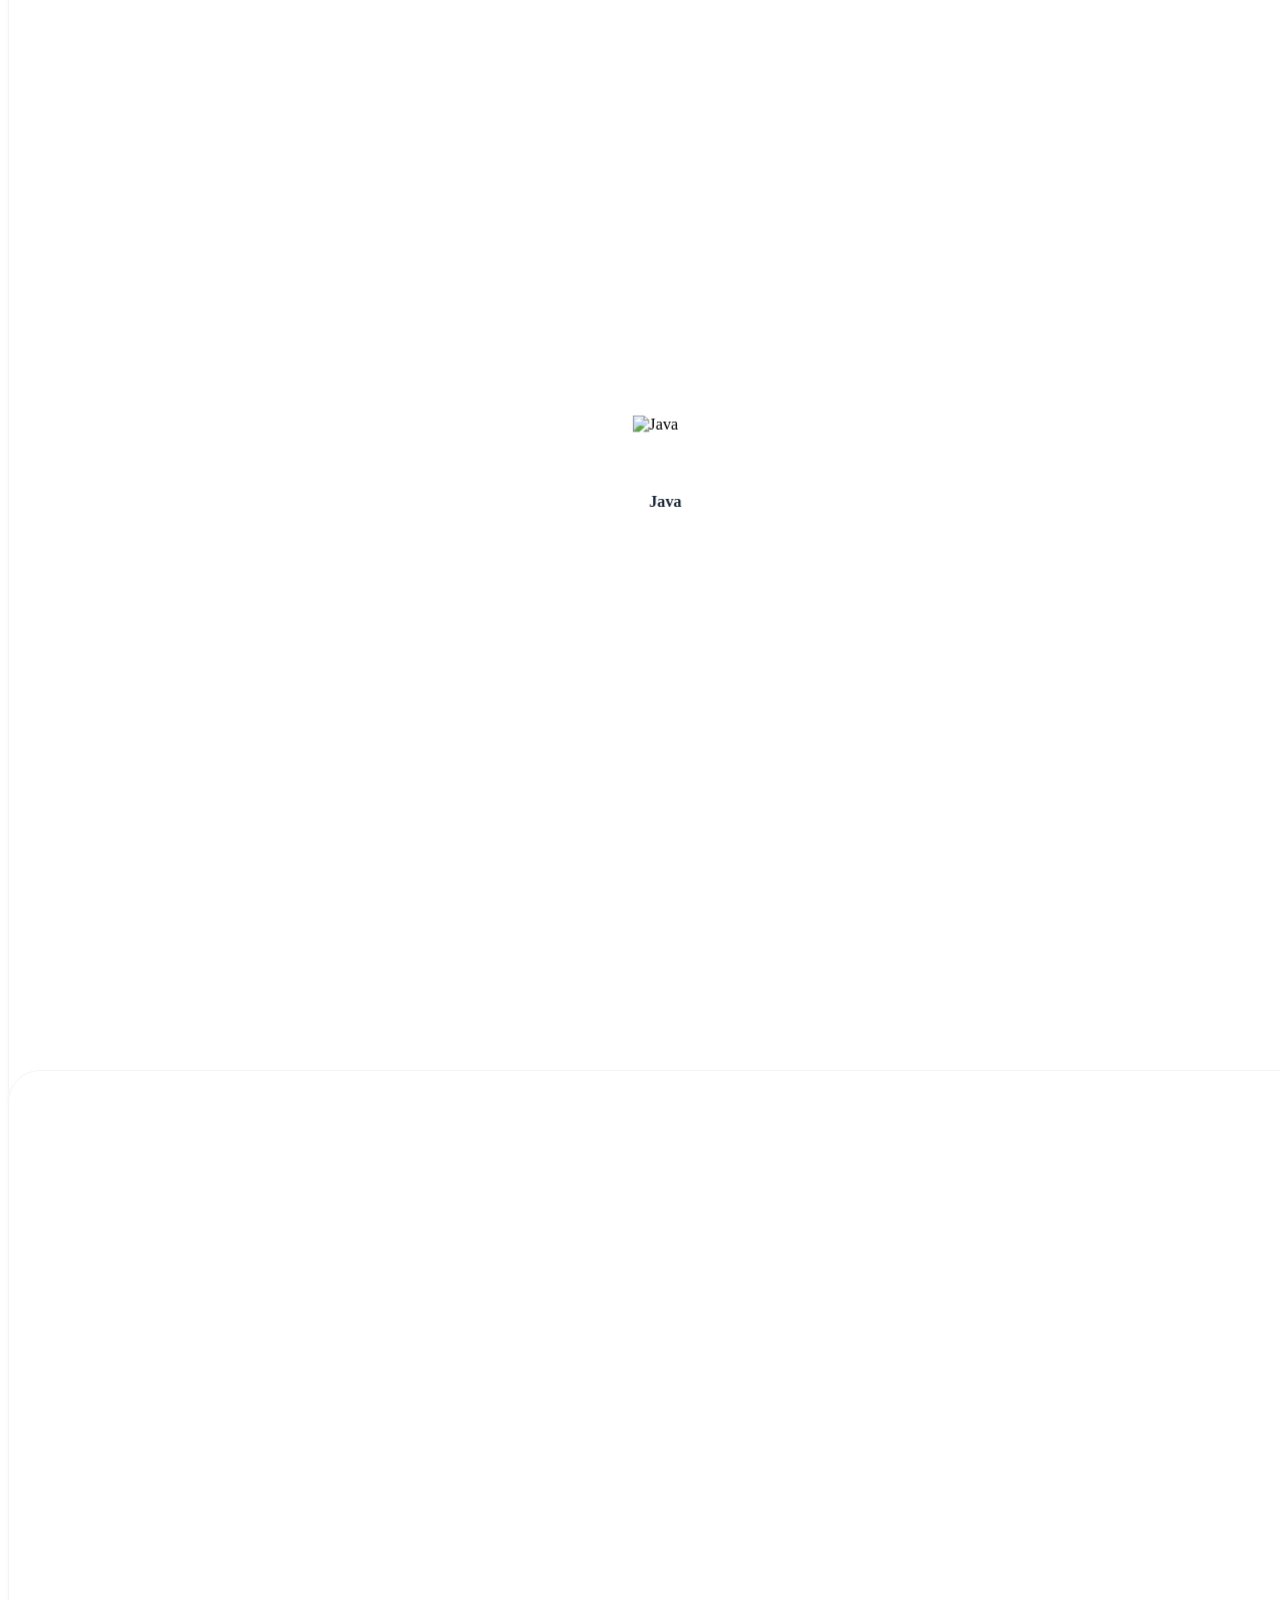
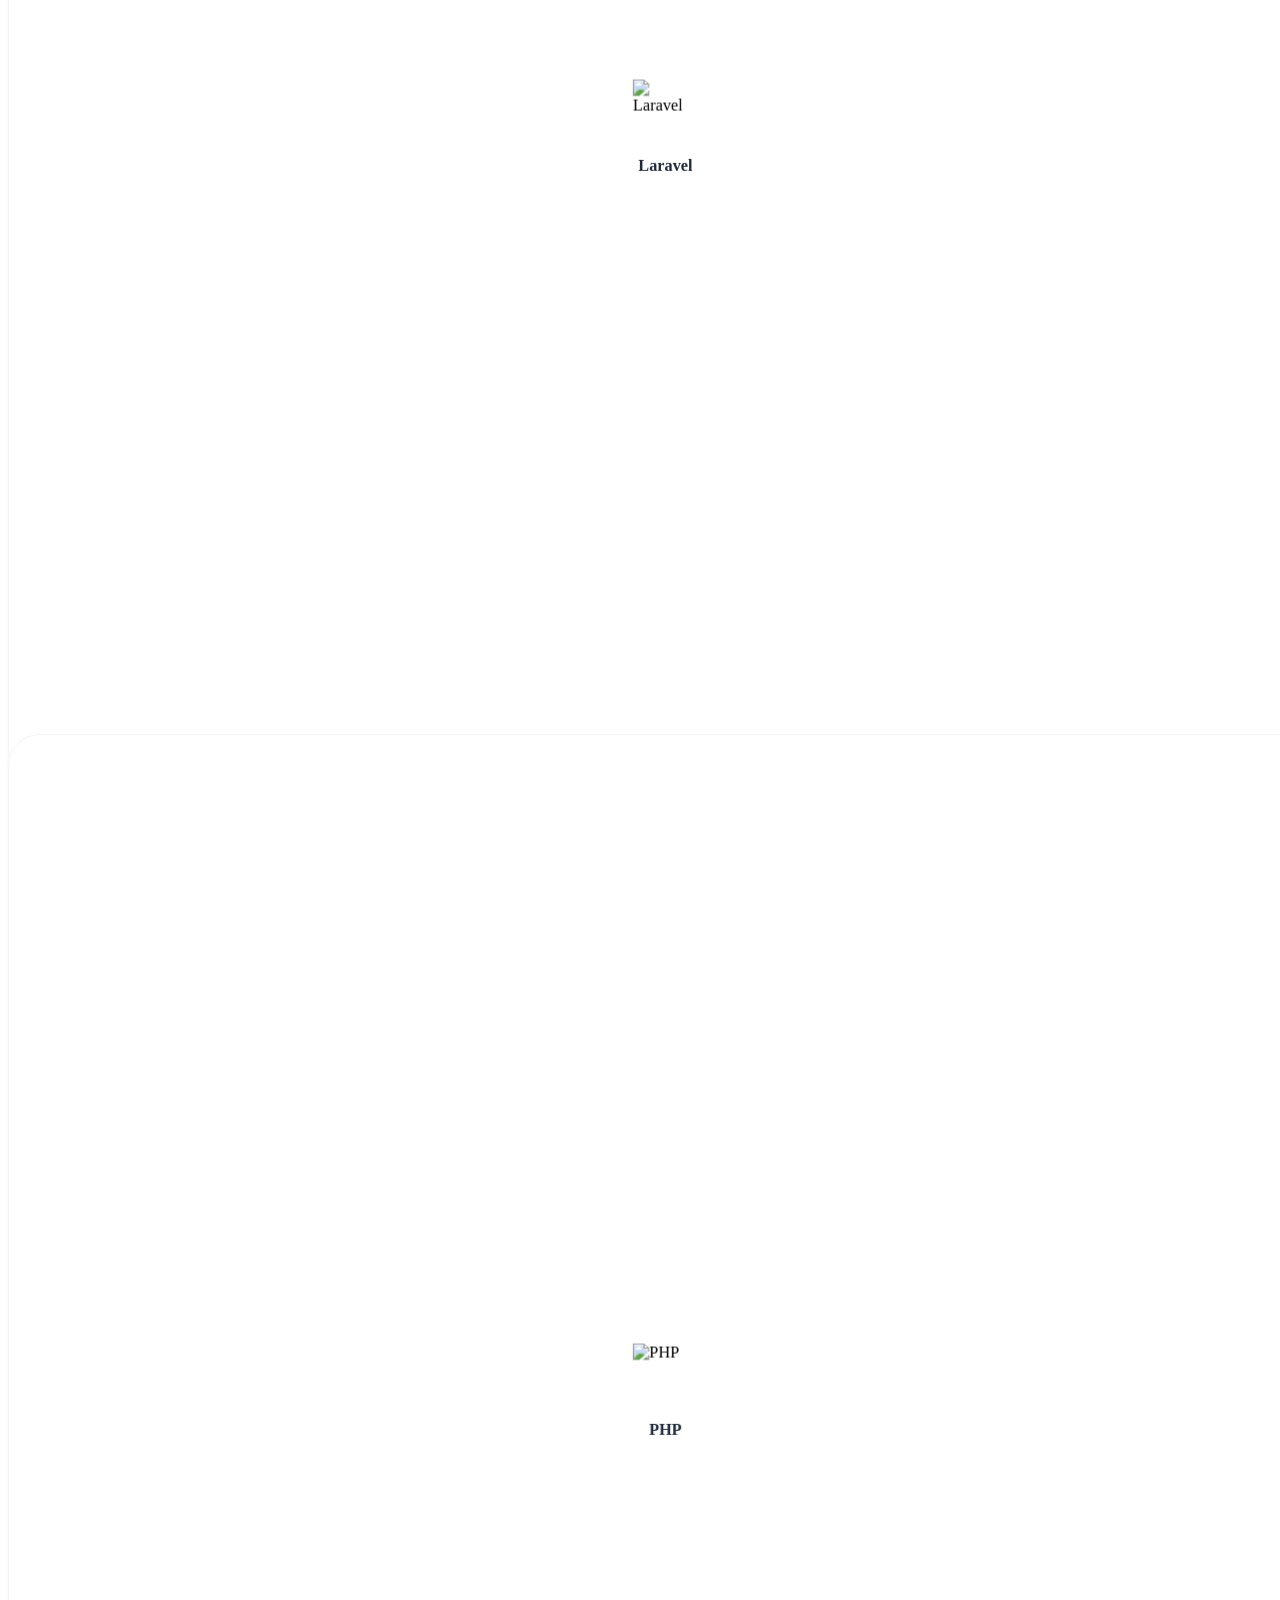
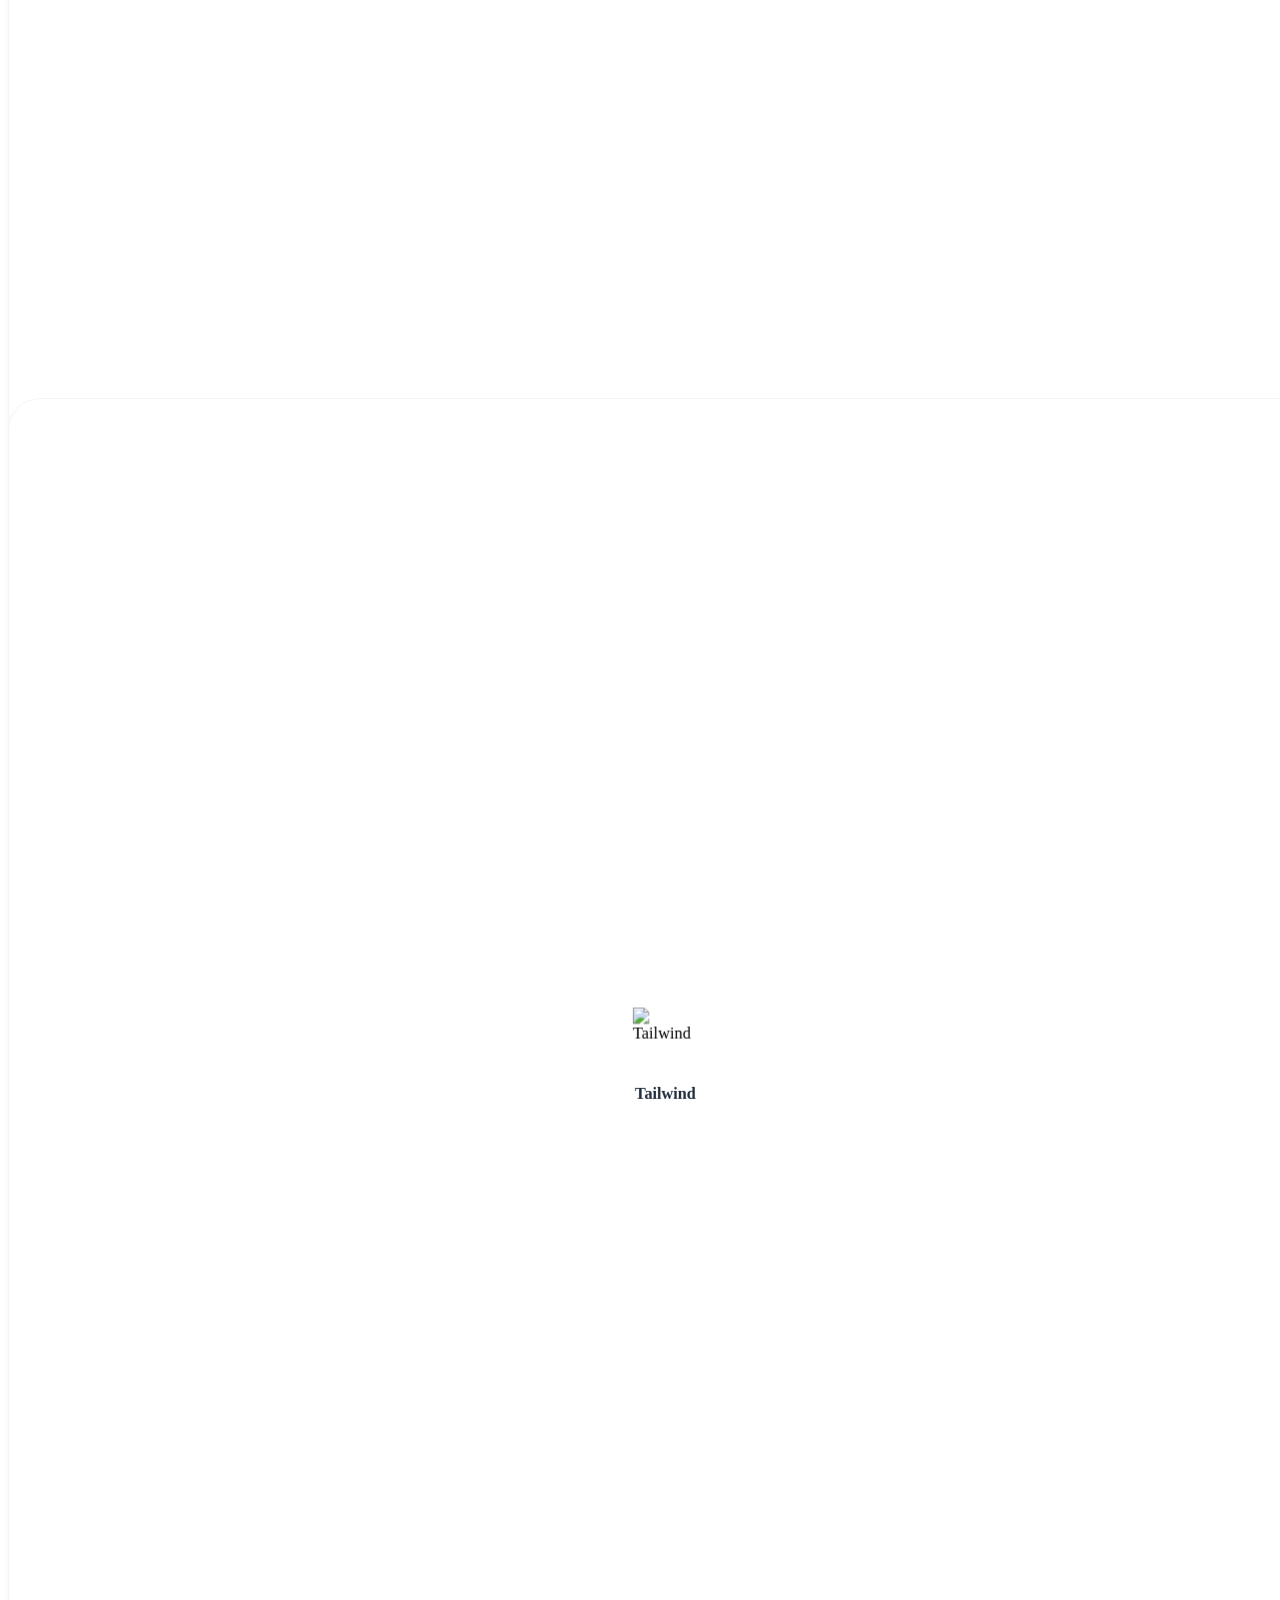
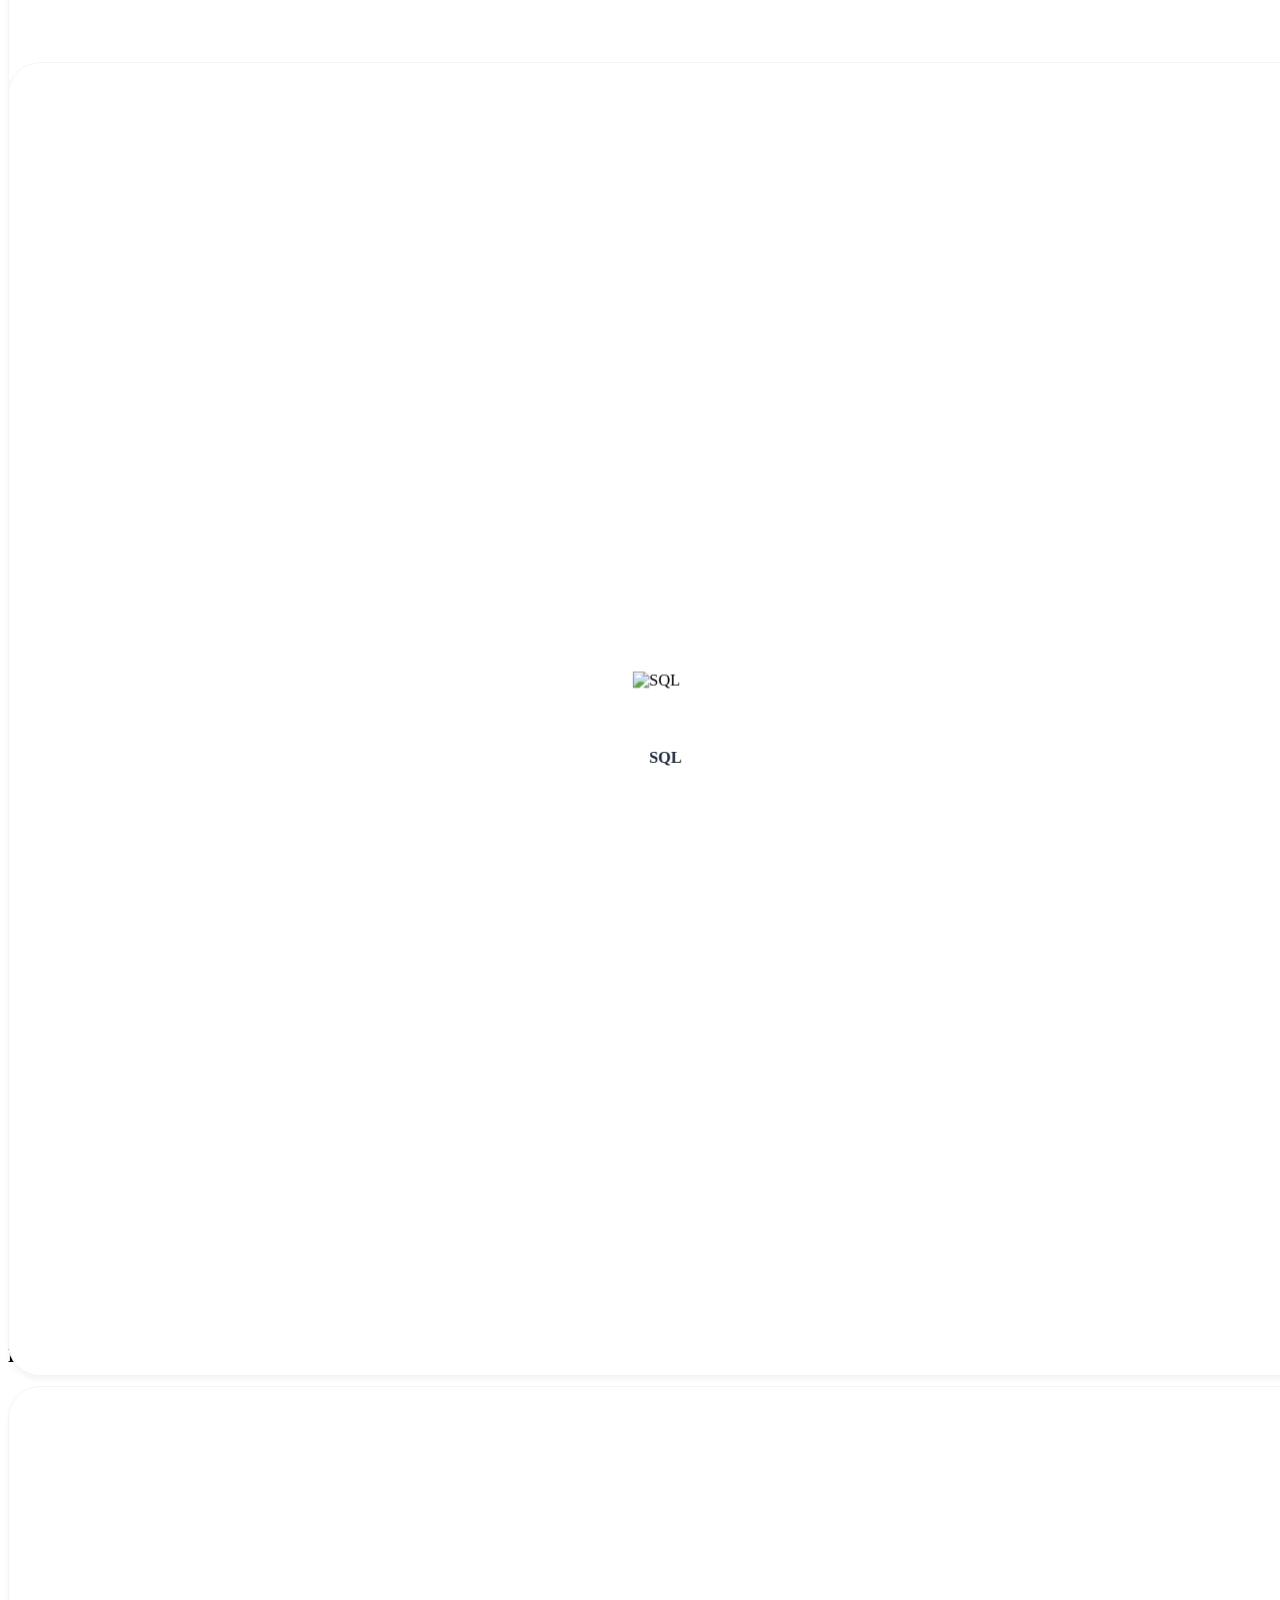
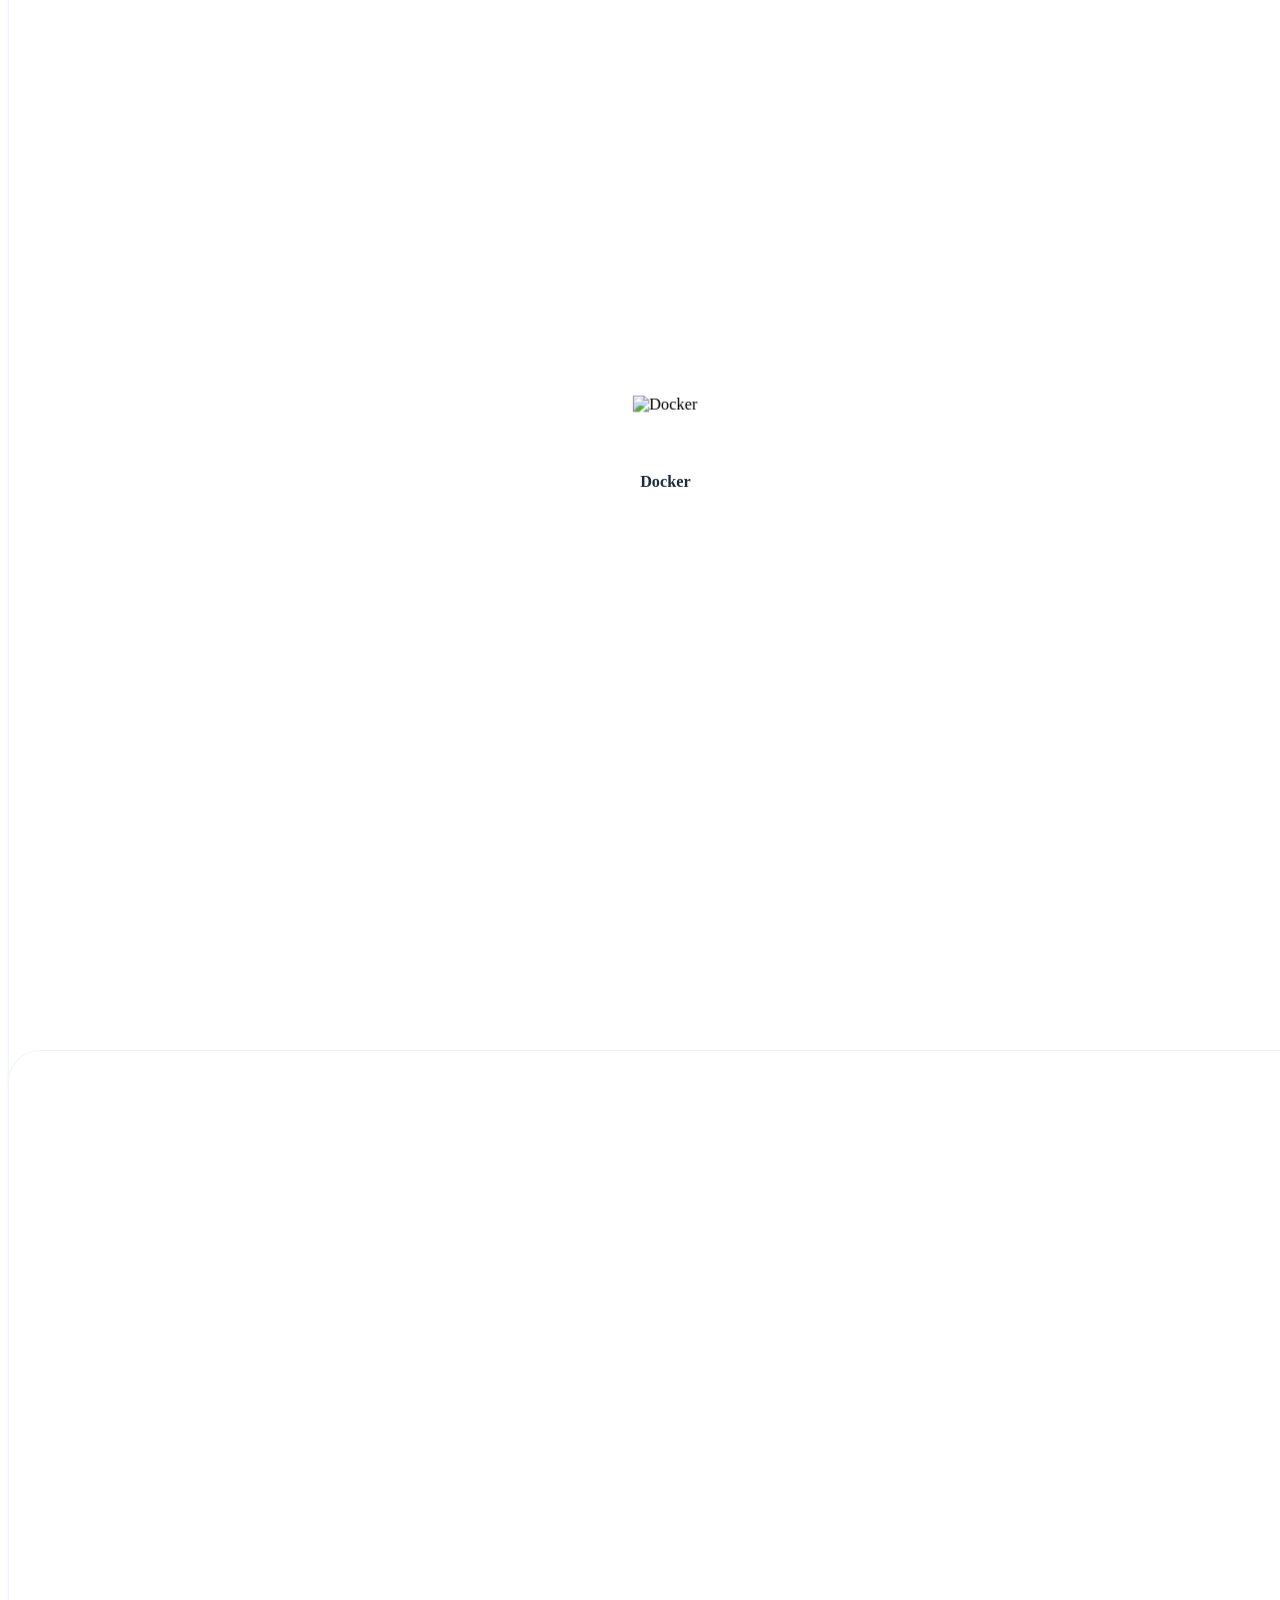
==== commit de9931b8: "feat: added immages in 'My Journey' and fallback" ====
--- a/index.html
+++ b/index.html
@@ -73,7 +73,7 @@
                     <!-- 1. Education: High School -->
                     <div class="timeline-item relative md:flex md:items-center group mb-12">
                         <div class="md:w-5/12 mb-4 md:mb-0 opacity-40 group-hover:opacity-100 transition-opacity hidden md:block">
-                            <img src="https://images.unsplash.com/photo-1546410531-bb4caa6b424d?auto=format&fit=crop&q=80&w=1080" class="rounded-2xl shadow-lg border-2 border-white grayscale group-hover:grayscale-0 transition-all w-full" alt="High School">
+                            <img src="public/images/journey/high-school.jpg" onerror="this.onerror=null;this.src='https://images.unsplash.com/photo-1546410531-bb4caa6b424d?auto=format&fit=crop&q=80&w=1080';" class="rounded-2xl shadow-lg border-2 border-white grayscale group-hover:grayscale-0 transition-all w-full" alt="High School">
                         </div>
                         <div class="timeline-dot-container hidden md:flex md:w-2/12 md:justify-center">
                             <div class="timeline-dot w-6 h-6 md:w-8 md:h-8 bg-white border-2 md:border-4 border-slate-200 rounded-full z-20 group-hover:border-blue-600 group-hover:scale-125 transition-all cursor-pointer shadow-sm"></div>
@@ -98,7 +98,7 @@
                     <!-- 2. Work: Electrician -->
                     <div class="timeline-item relative md:flex md:items-center md:flex-row-reverse group mb-12">
                         <div class="md:w-5/12 mb-4 md:mb-0 opacity-40 group-hover:opacity-100 transition-opacity hidden md:block">
-                            <img src="https://images.unsplash.com/photo-1581092918056-0c4c3acd3789?auto=format&fit=crop&q=80&w=1080" class="rounded-2xl shadow-lg border-2 border-white grayscale group-hover:grayscale-0 transition-all w-full" alt="Electrician">
+                            <img src="public/images/journey/electrician.jpg" onerror="this.onerror=null;this.src='https://images.unsplash.com/photo-1581092918056-0c4c3acd3789?auto=format&fit=crop&q=80&w=1080';" class="rounded-2xl shadow-lg border-2 border-white grayscale group-hover:grayscale-0 transition-all w-full" alt="Electrician">
                         </div>
                         <div class="timeline-dot-container hidden md:flex md:w-2/12 md:justify-center">
                             <div class="timeline-dot w-6 h-6 md:w-8 md:h-8 bg-white border-2 md:border-4 border-slate-200 rounded-full z-20 group-hover:border-blue-600 group-hover:scale-125 transition-all cursor-pointer shadow-sm"></div>
@@ -123,7 +123,7 @@
                     <!-- 3. Work: IT Specialist -->
                     <div class="timeline-item relative md:flex md:items-center group mb-12">
                         <div class="md:w-5/12 mb-4 md:mb-0 opacity-40 group-hover:opacity-100 transition-opacity hidden md:block">
-                            <img src="https://images.unsplash.com/photo-1599585113438-291af1a8d1db?auto=format&fit=crop&q=80&w=1154" class="rounded-2xl shadow-lg border-2 border-white grayscale group-hover:grayscale-0 transition-all w-full" alt="IT Specialist">
+                            <img src="public/images/journey/it-specialist.jpg" onerror="this.onerror=null;this.src='https://images.unsplash.com/photo-1599585113438-291af1a8d1db?auto=format&fit=crop&q=80&w=1154';" class="rounded-2xl shadow-lg border-2 border-white grayscale group-hover:grayscale-0 transition-all w-full" alt="IT Specialist">
                         </div>
                         <div class="timeline-dot-container hidden md:flex md:w-2/12 md:justify-center">
                             <div class="timeline-dot w-6 h-6 md:w-8 md:h-8 bg-white border-2 md:border-4 border-slate-200 rounded-full z-20 group-hover:border-blue-600 group-hover:scale-125 transition-all cursor-pointer shadow-sm"></div>
@@ -148,7 +148,7 @@
                     <!-- 4. Education: University -->
                     <div class="timeline-item relative md:flex md:items-center md:flex-row-reverse group mb-12">
                         <div class="md:w-5/12 mb-4 md:mb-0 opacity-40 group-hover:opacity-100 transition-opacity hidden md:block">
-                            <img src="https://images.unsplash.com/photo-1562774053-701939374585?auto=format&fit=crop&q=80&w=1080" class="rounded-2xl shadow-lg border-2 border-white grayscale group-hover:grayscale-0 transition-all w-full" alt="University">
+                            <img src="public/images/journey/university.jpg" onerror="this.onerror=null;this.src='https://images.unsplash.com/photo-1562774053-701939374585?auto=format&fit=crop&q=80&w=1080';" class="rounded-2xl shadow-lg border-2 border-white grayscale group-hover:grayscale-0 transition-all w-full" alt="University">
                         </div>
                         <div class="timeline-dot-container hidden md:flex md:w-2/12 md:justify-center">
                             <div class="timeline-dot w-6 h-6 md:w-8 md:h-8 bg-white border-2 md:border-4 border-slate-200 rounded-full z-20 group-hover:border-blue-600 group-hover:scale-125 transition-all cursor-pointer shadow-sm"></div>
@@ -173,7 +173,7 @@
                     <!-- 5. Work: Full-Stack Developer -->
                     <div class="timeline-item relative md:flex md:items-center group mb-12">
                         <div class="md:w-5/12 mb-4 md:mb-0 opacity-40 group-hover:opacity-100 transition-opacity hidden md:block">
-                            <img src="https://images.unsplash.com/photo-1587620962725-abab7fe55159?auto=format&fit=crop&q=80&w=1331" class="rounded-2xl shadow-lg border-2 border-white grayscale group-hover:grayscale-0 transition-all w-full" alt="Full-Stack Developer">
+                            <img src="public/images/journey/fullstack-dev.jpg" onerror="this.onerror=null;this.src='https://images.unsplash.com/photo-1587620962725-abab7fe55159?auto=format&fit=crop&q=80&w=1331';" class="rounded-2xl shadow-lg border-2 border-white grayscale group-hover:grayscale-0 transition-all w-full" alt="Full-Stack Developer">
                         </div>
                         <div class="timeline-dot-container hidden md:flex md:w-2/12 md:justify-center">
                             <div class="timeline-dot w-6 h-6 md:w-8 md:h-8 bg-white border-2 md:border-4 border-slate-200 rounded-full z-20 group-hover:border-blue-600 group-hover:scale-125 transition-all cursor-pointer shadow-sm"></div>
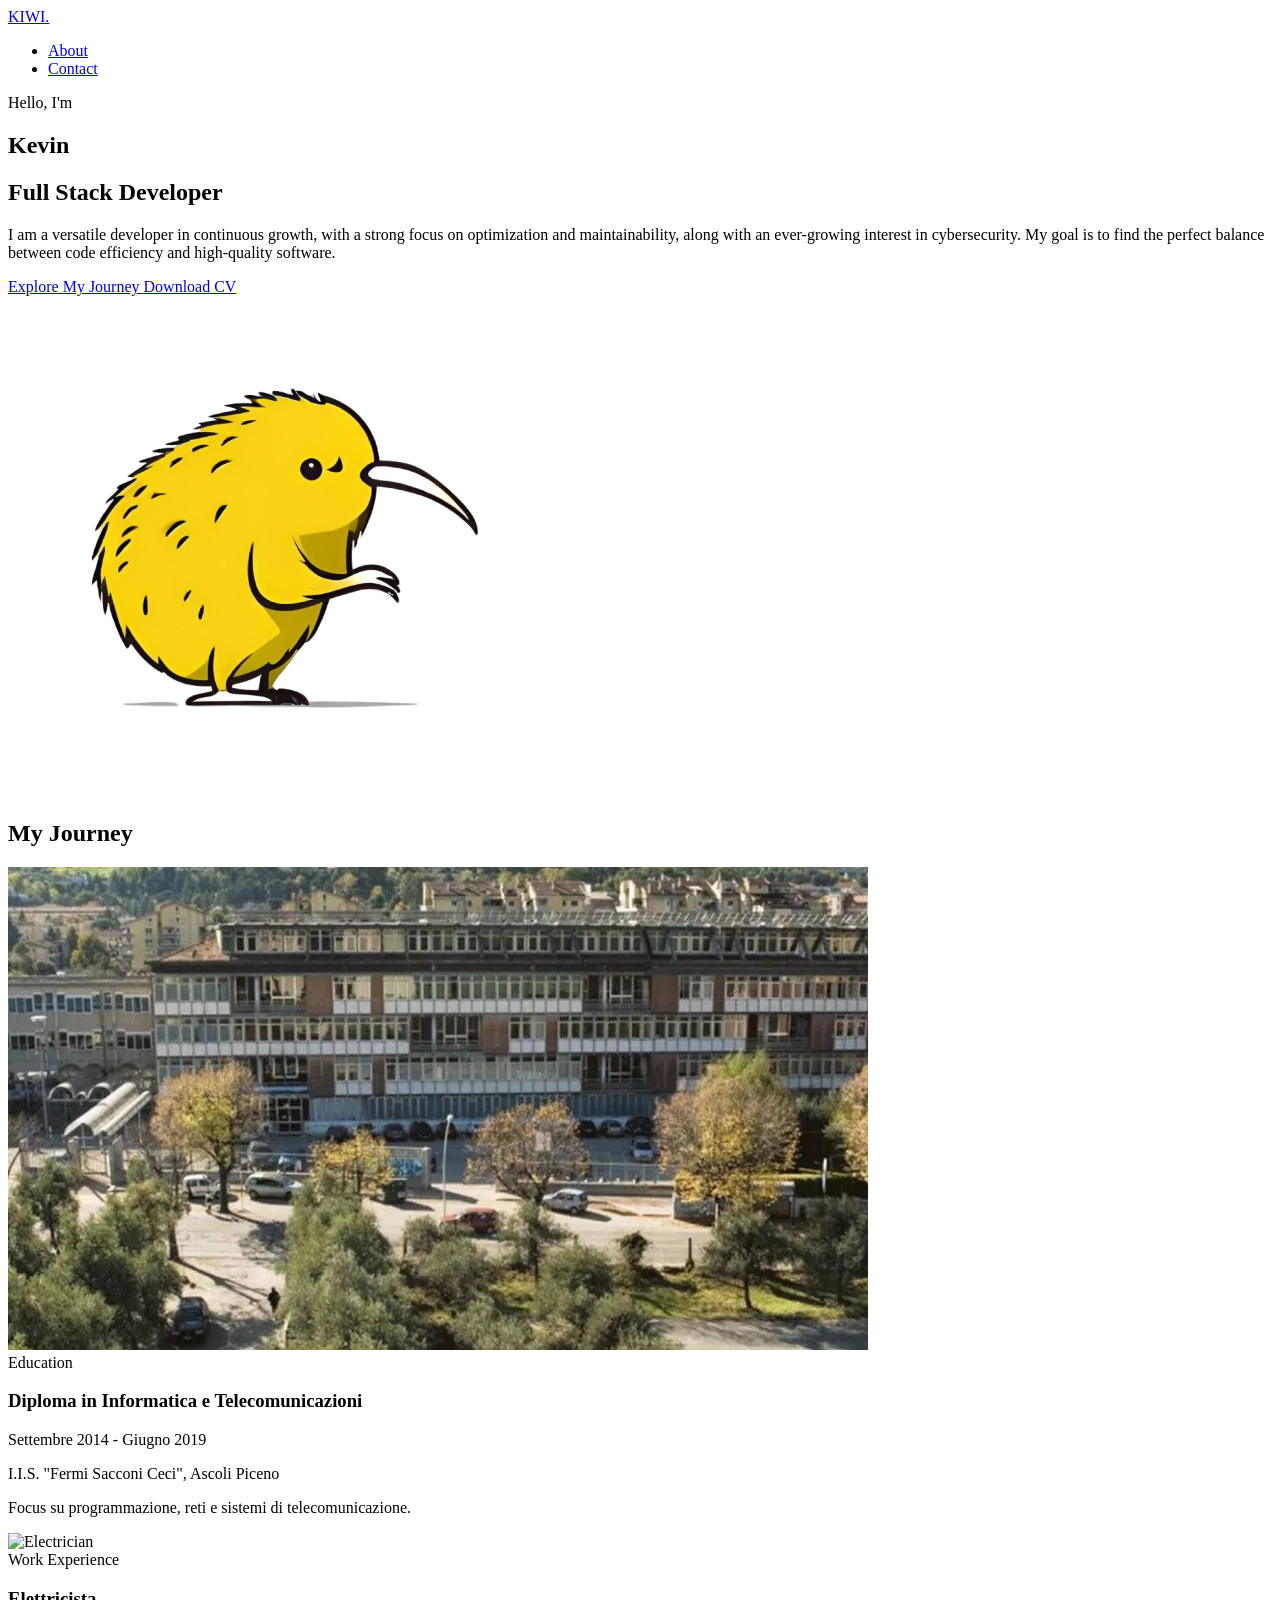
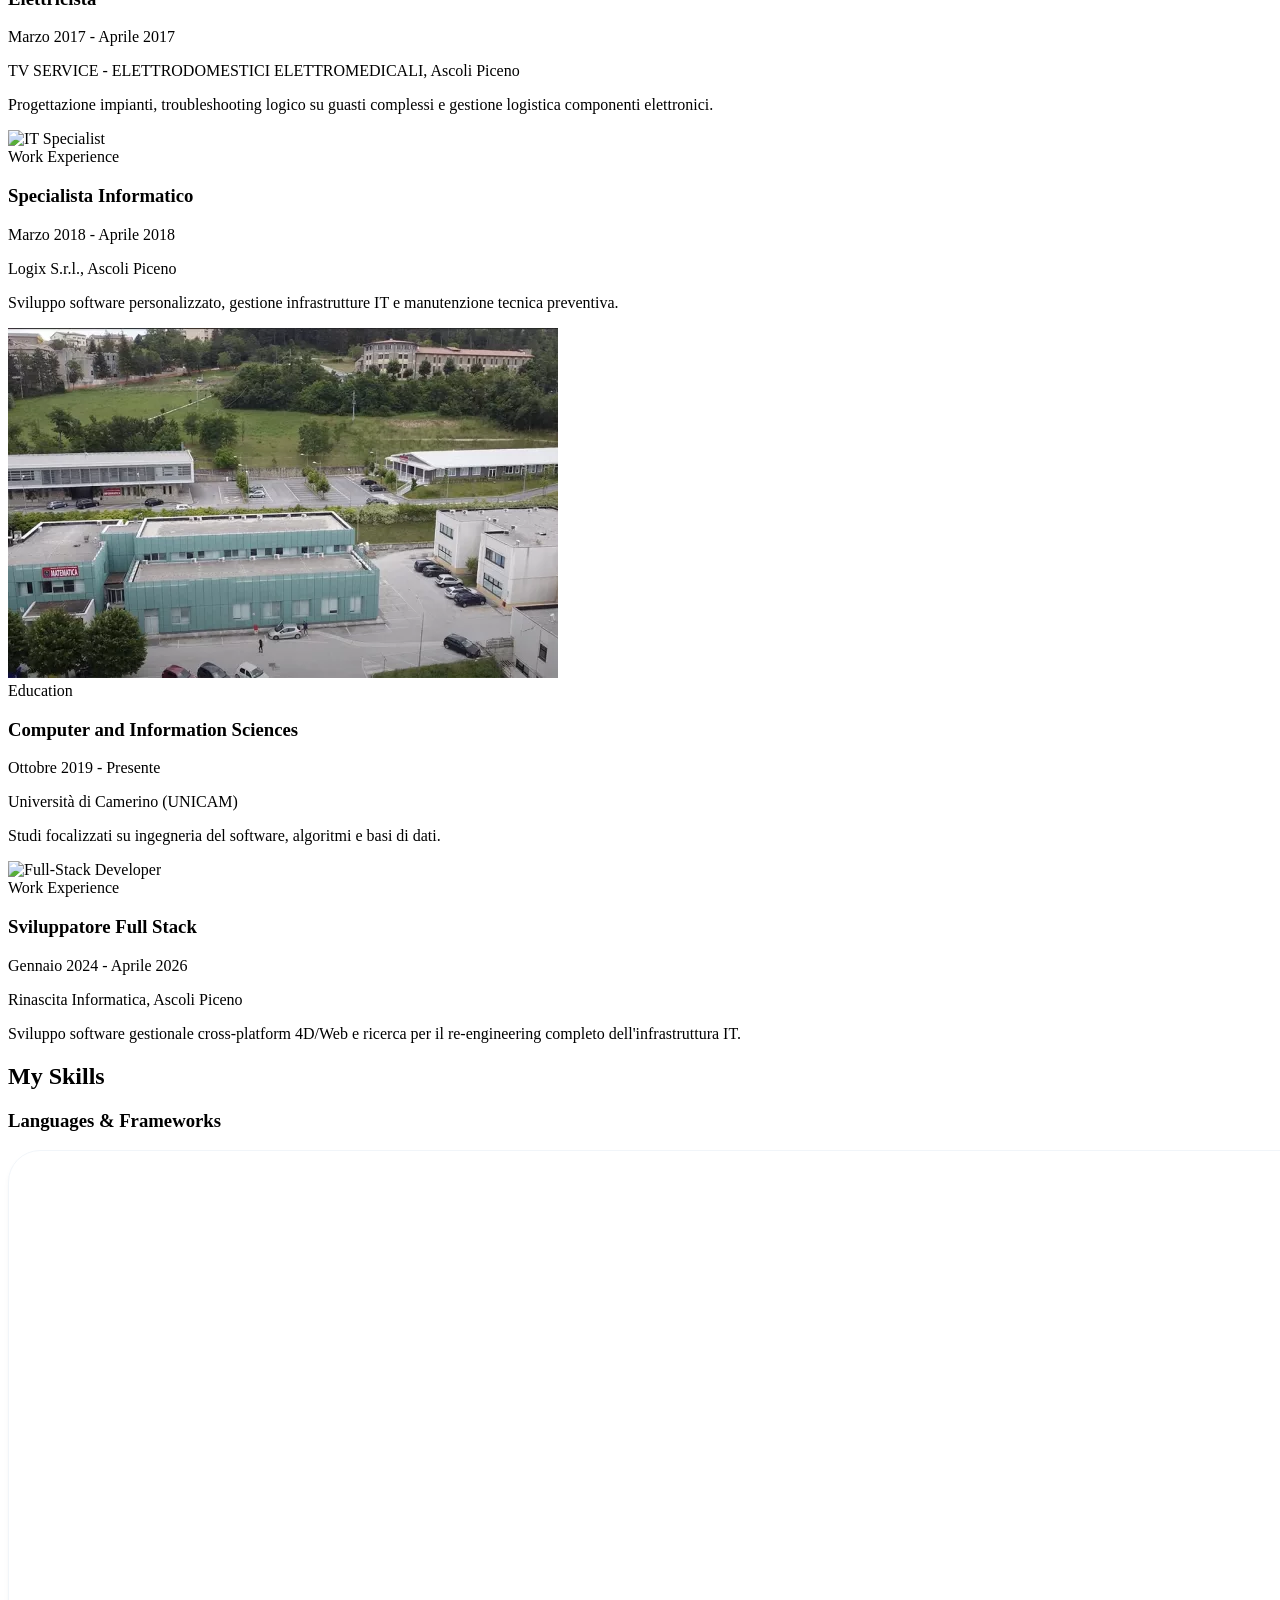
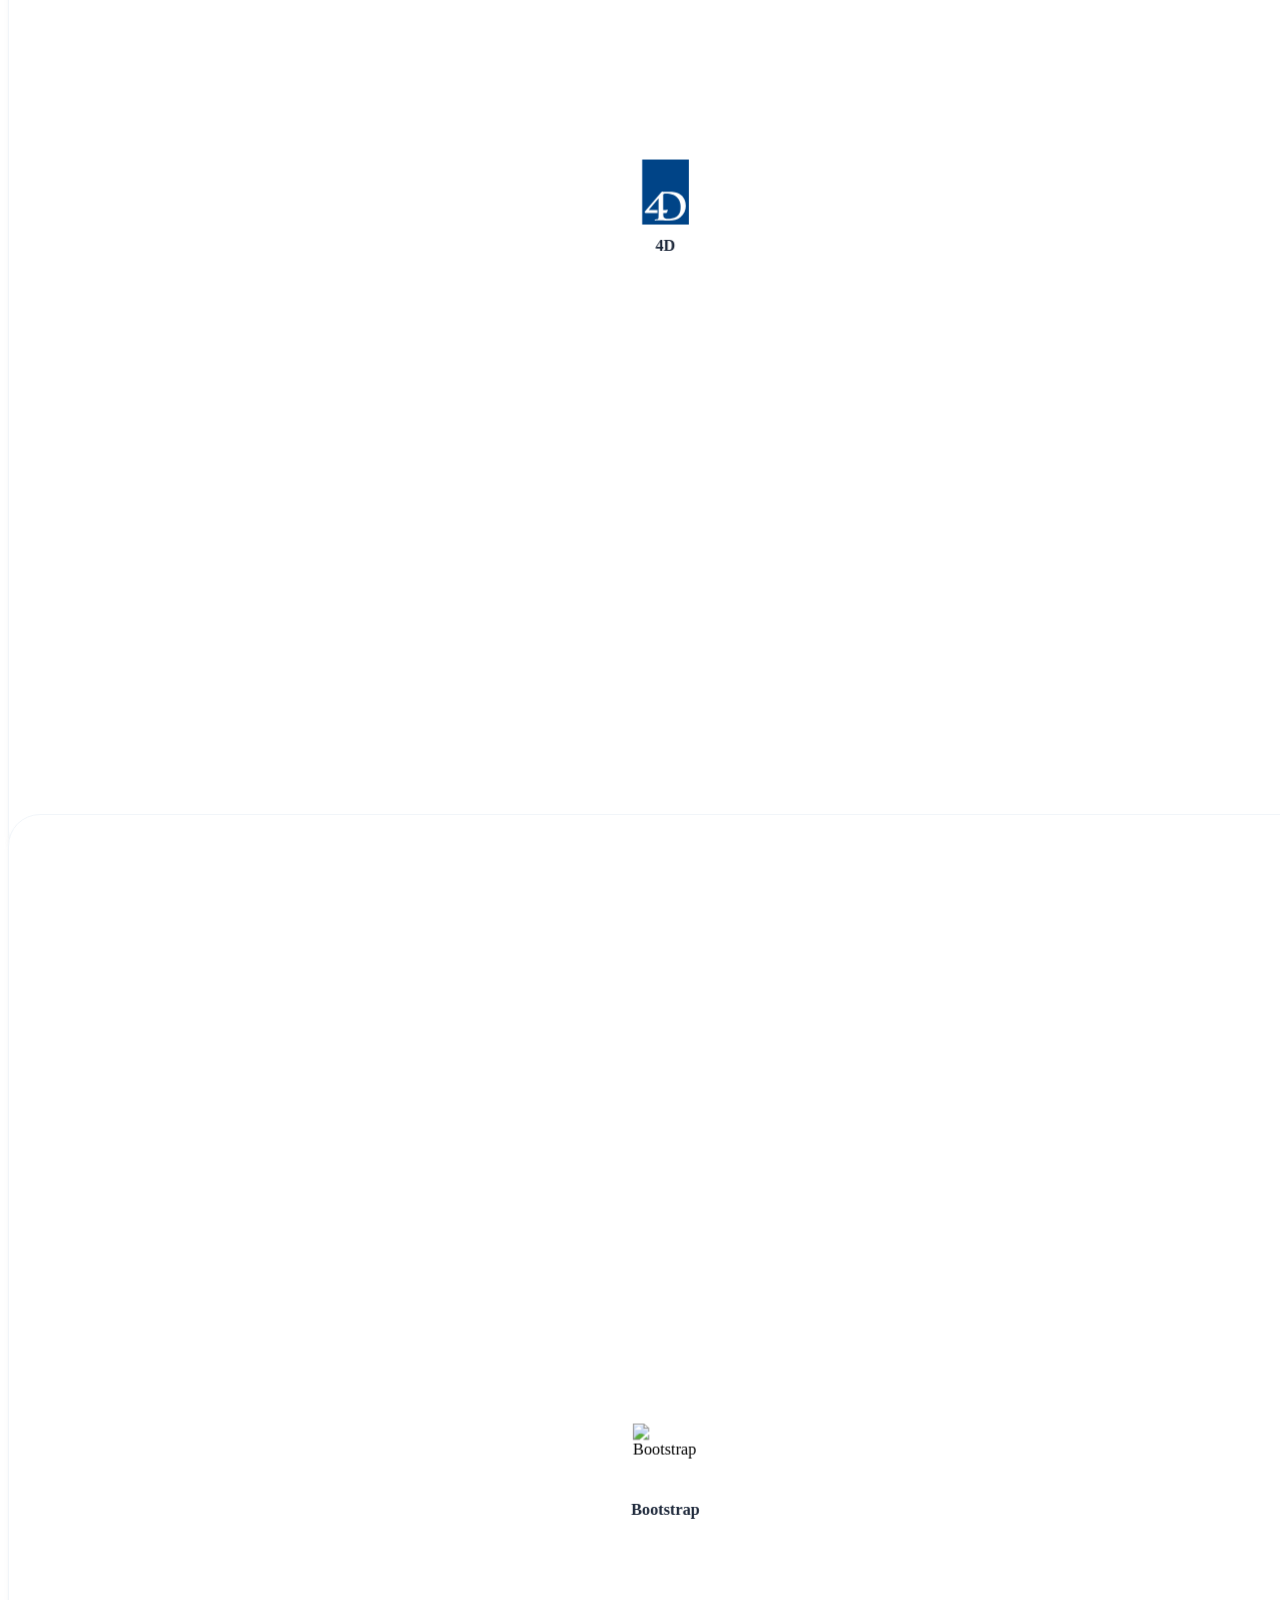
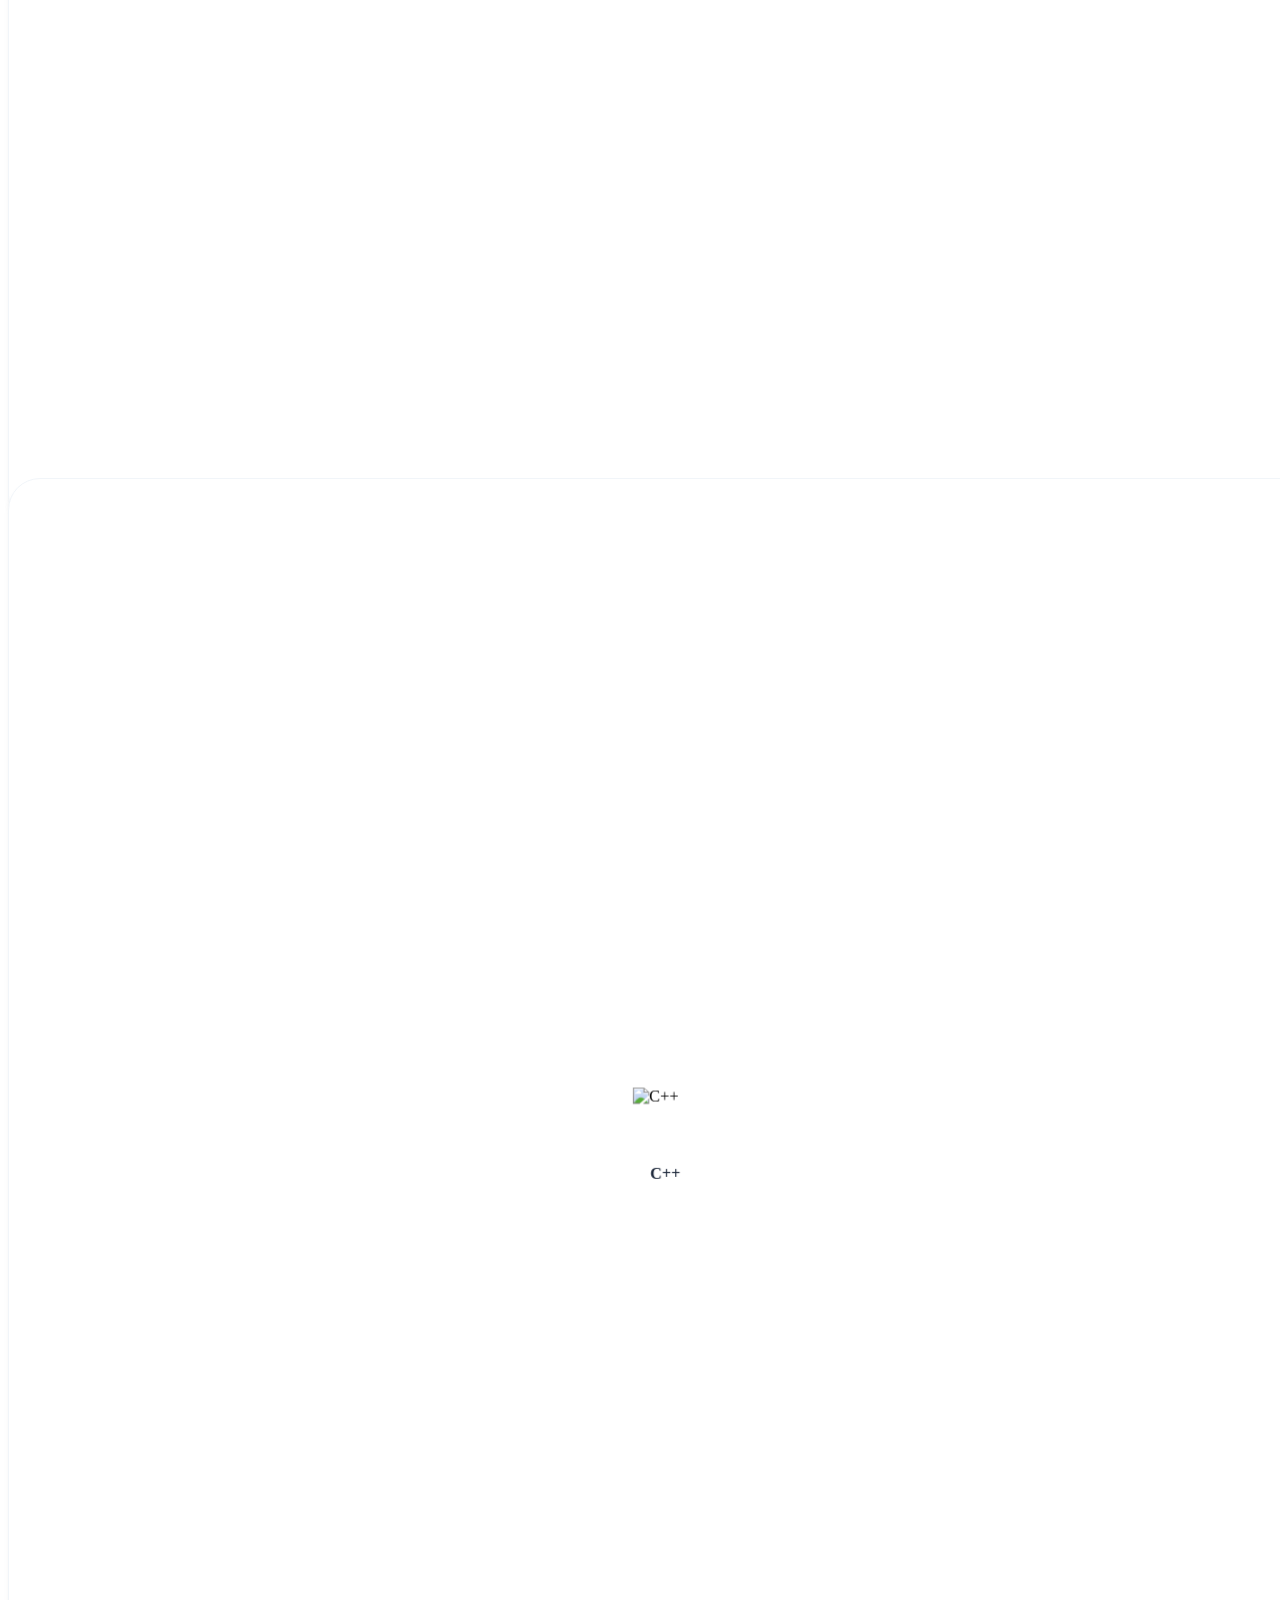
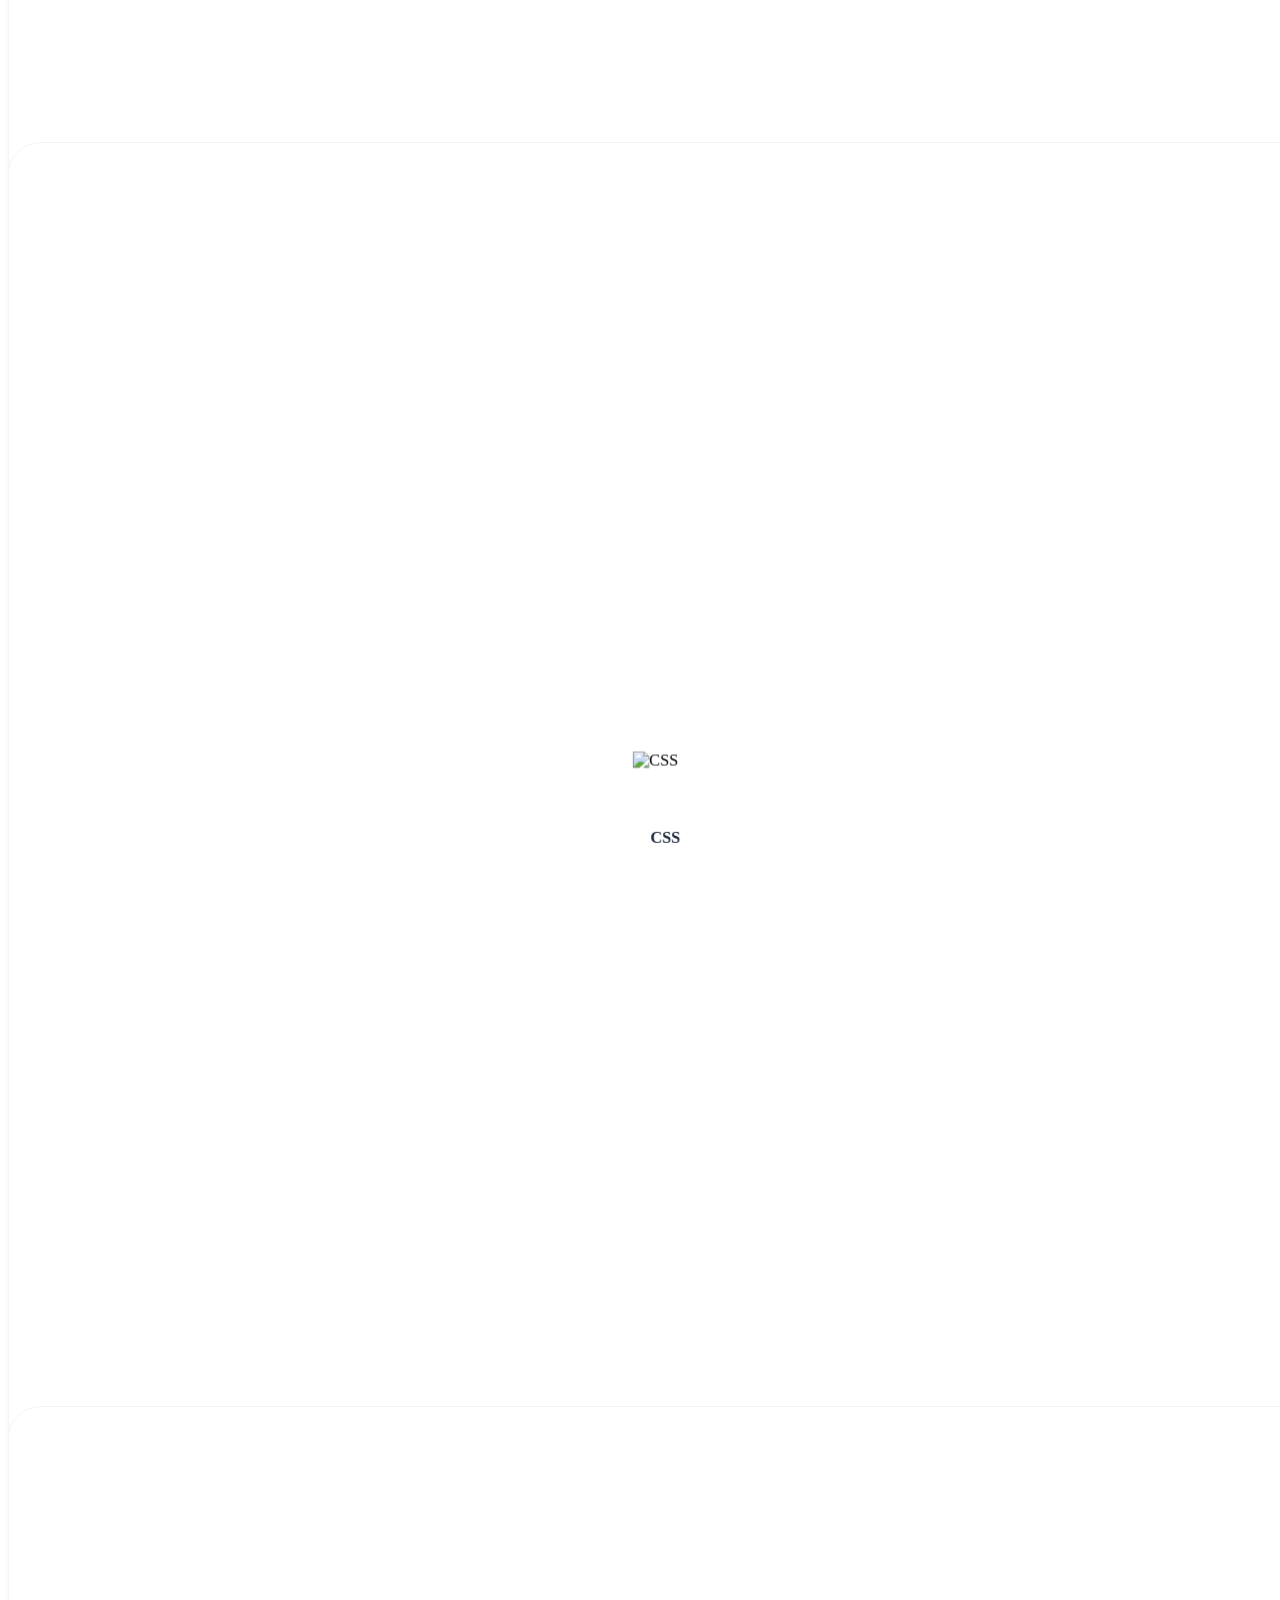
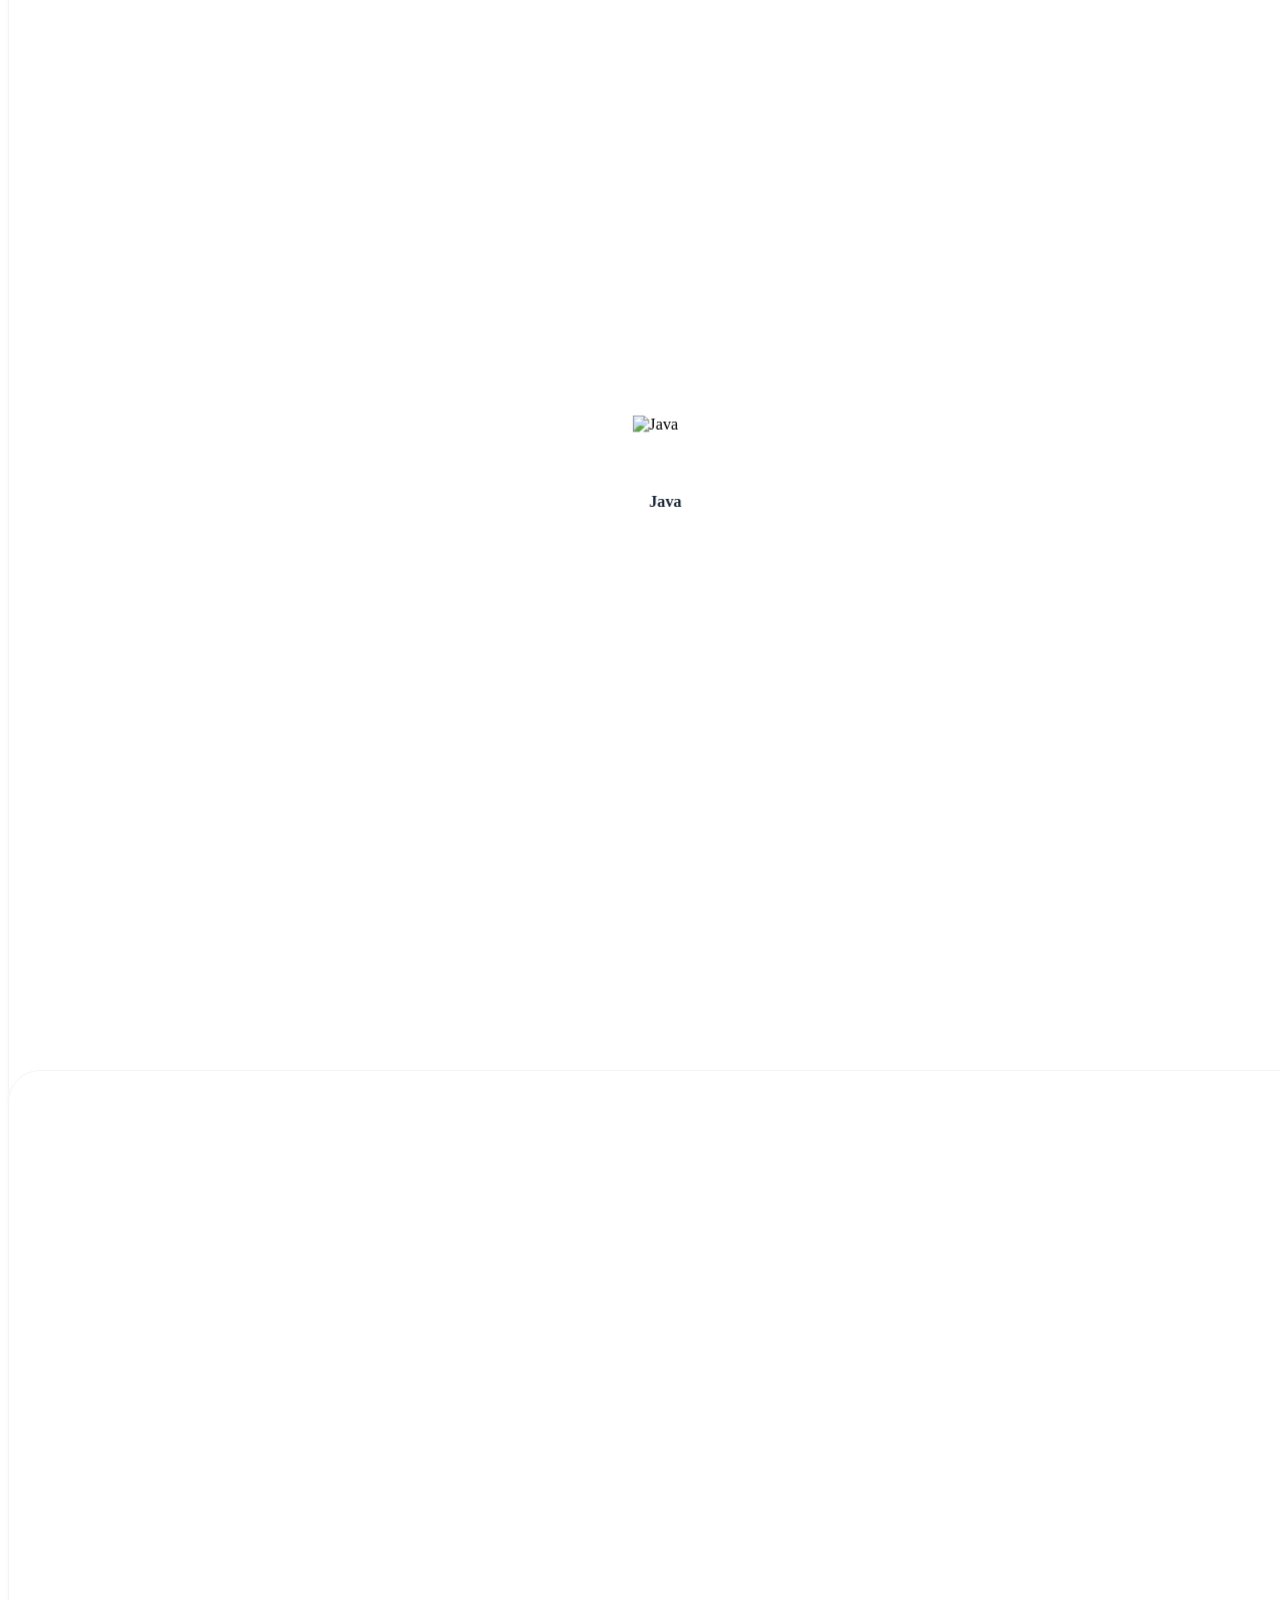
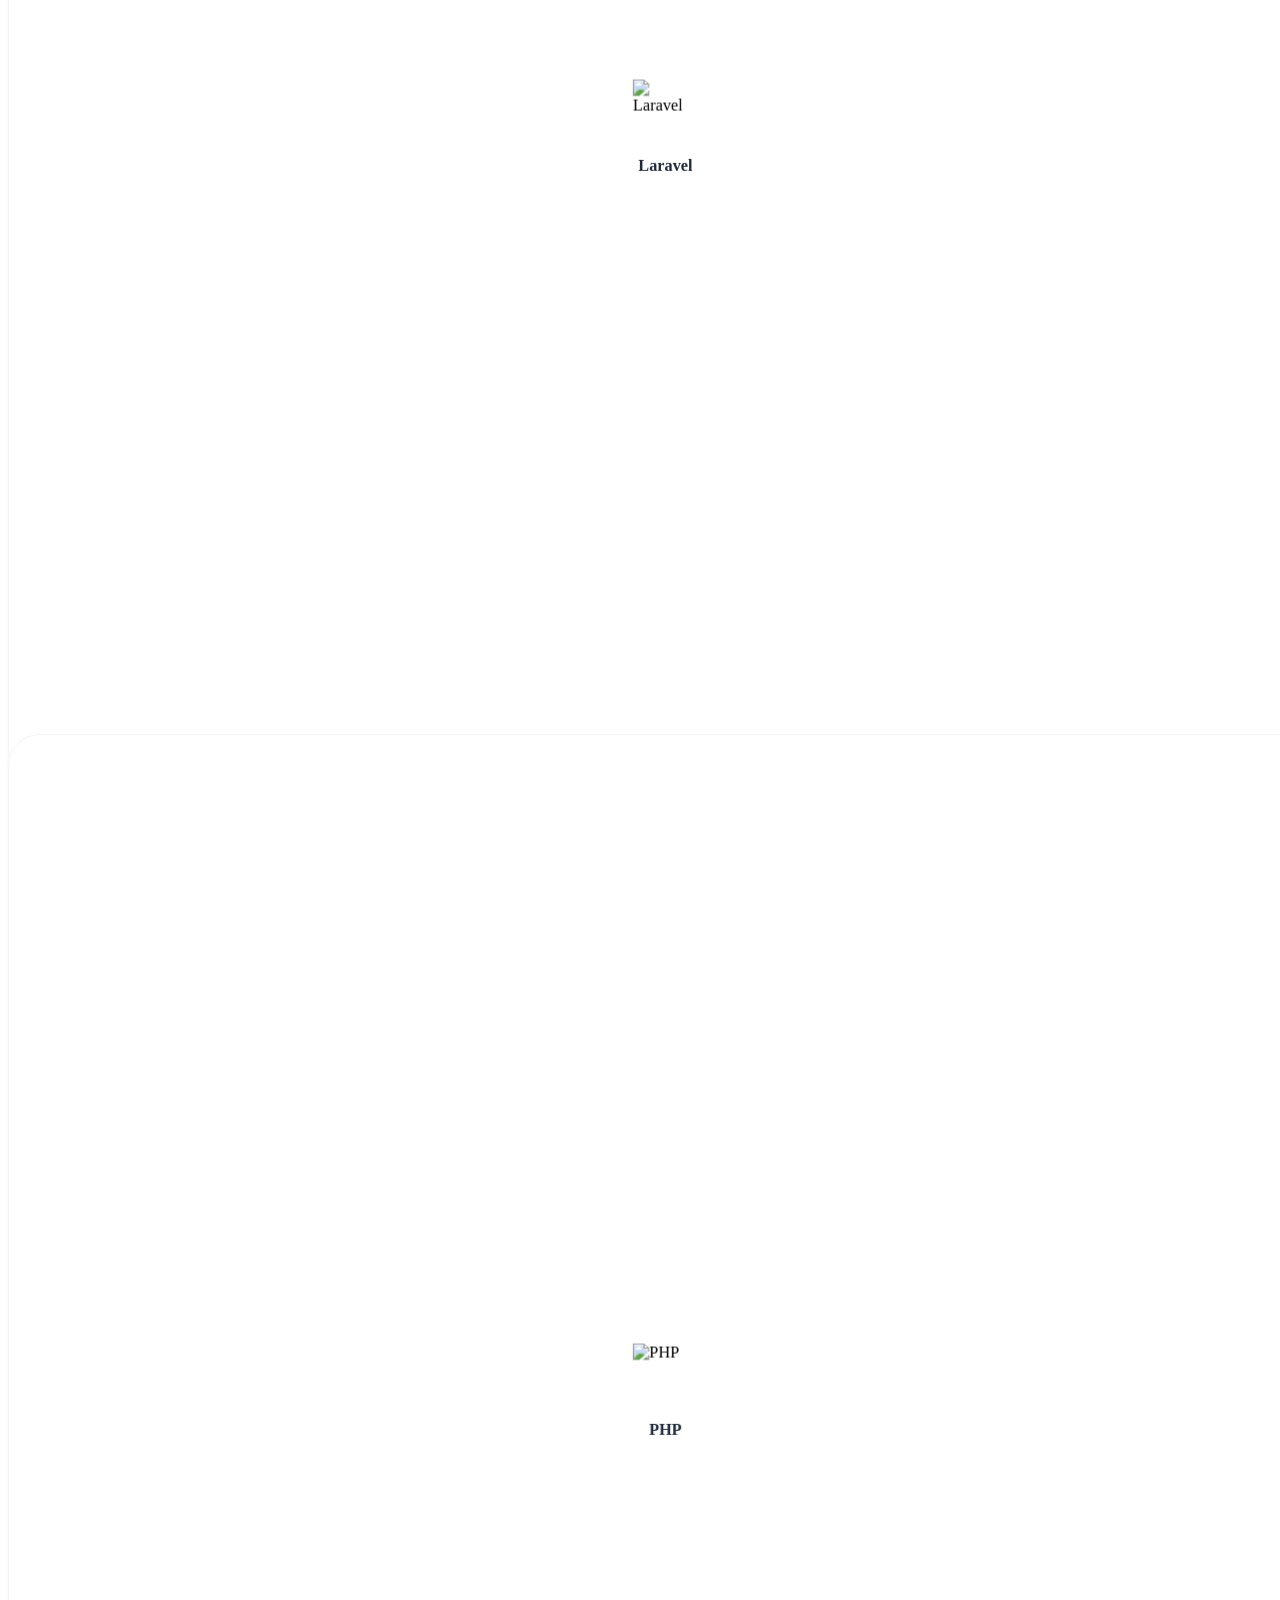
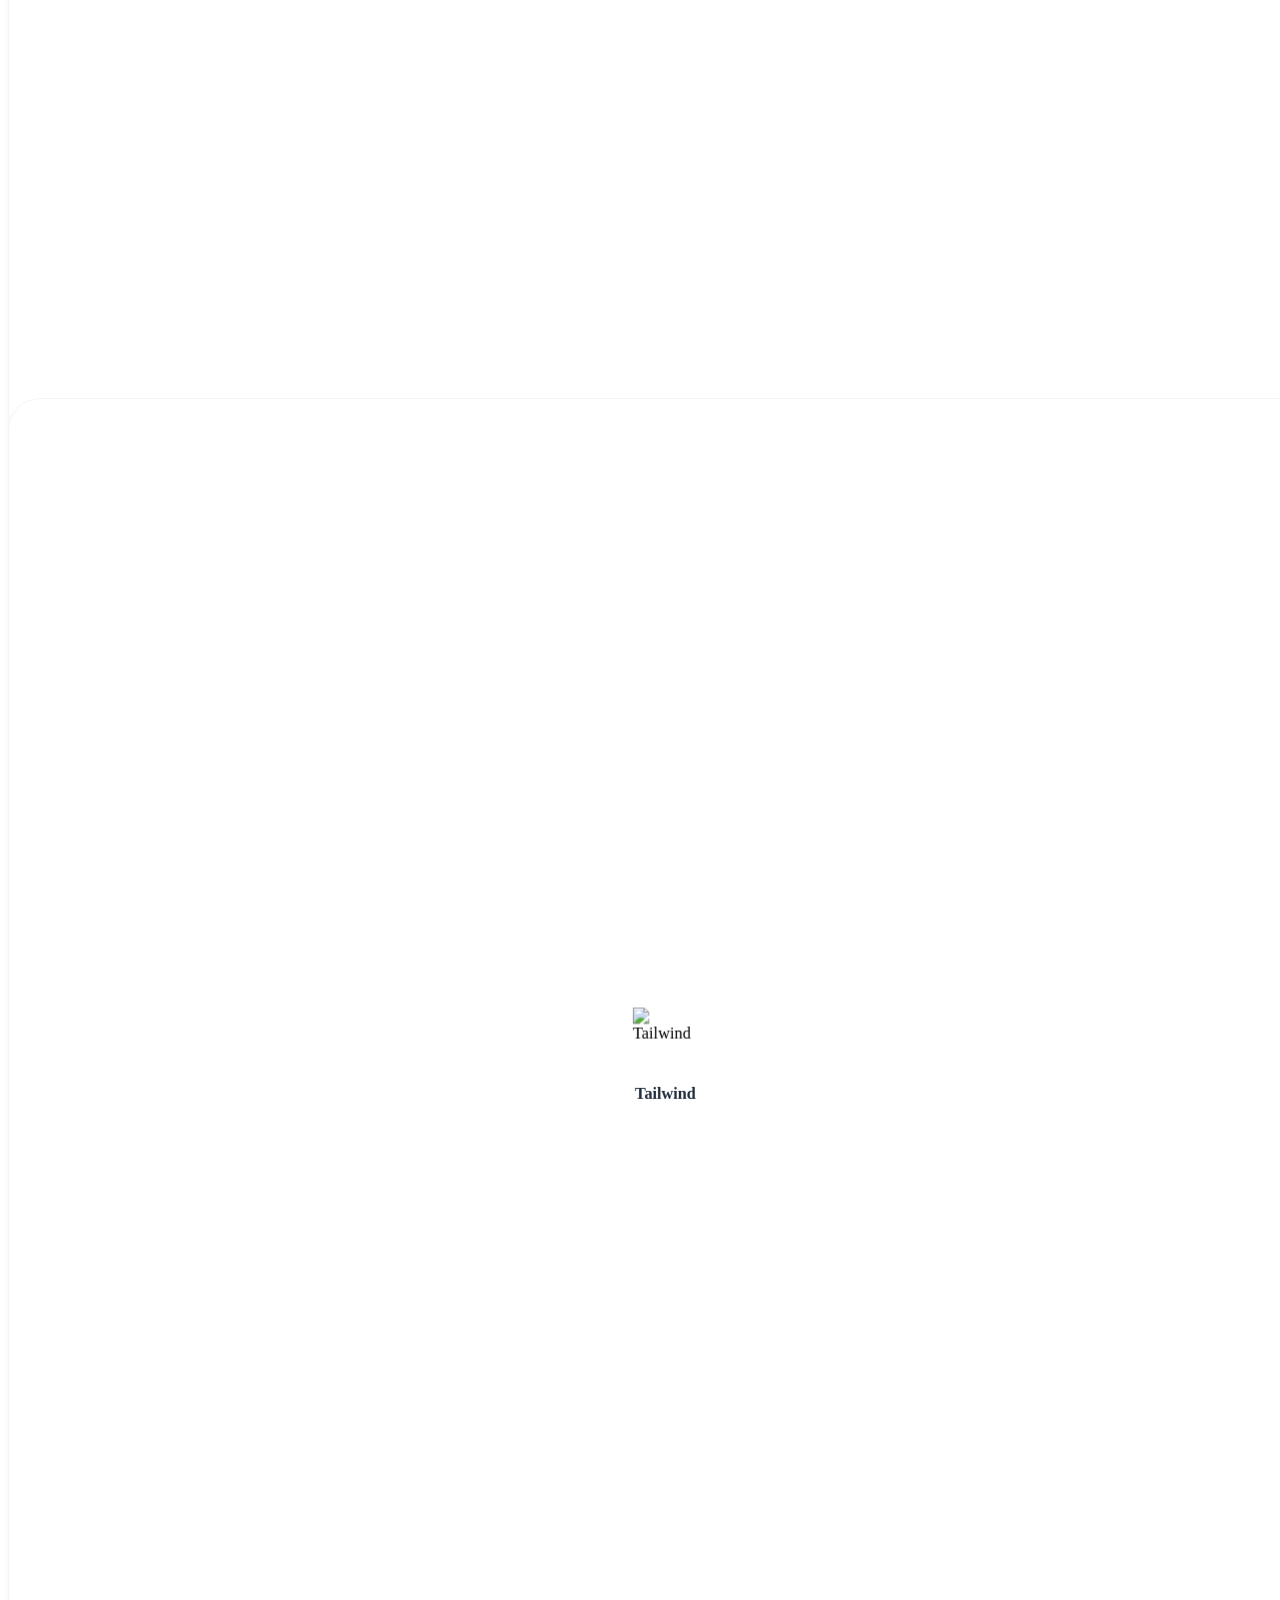
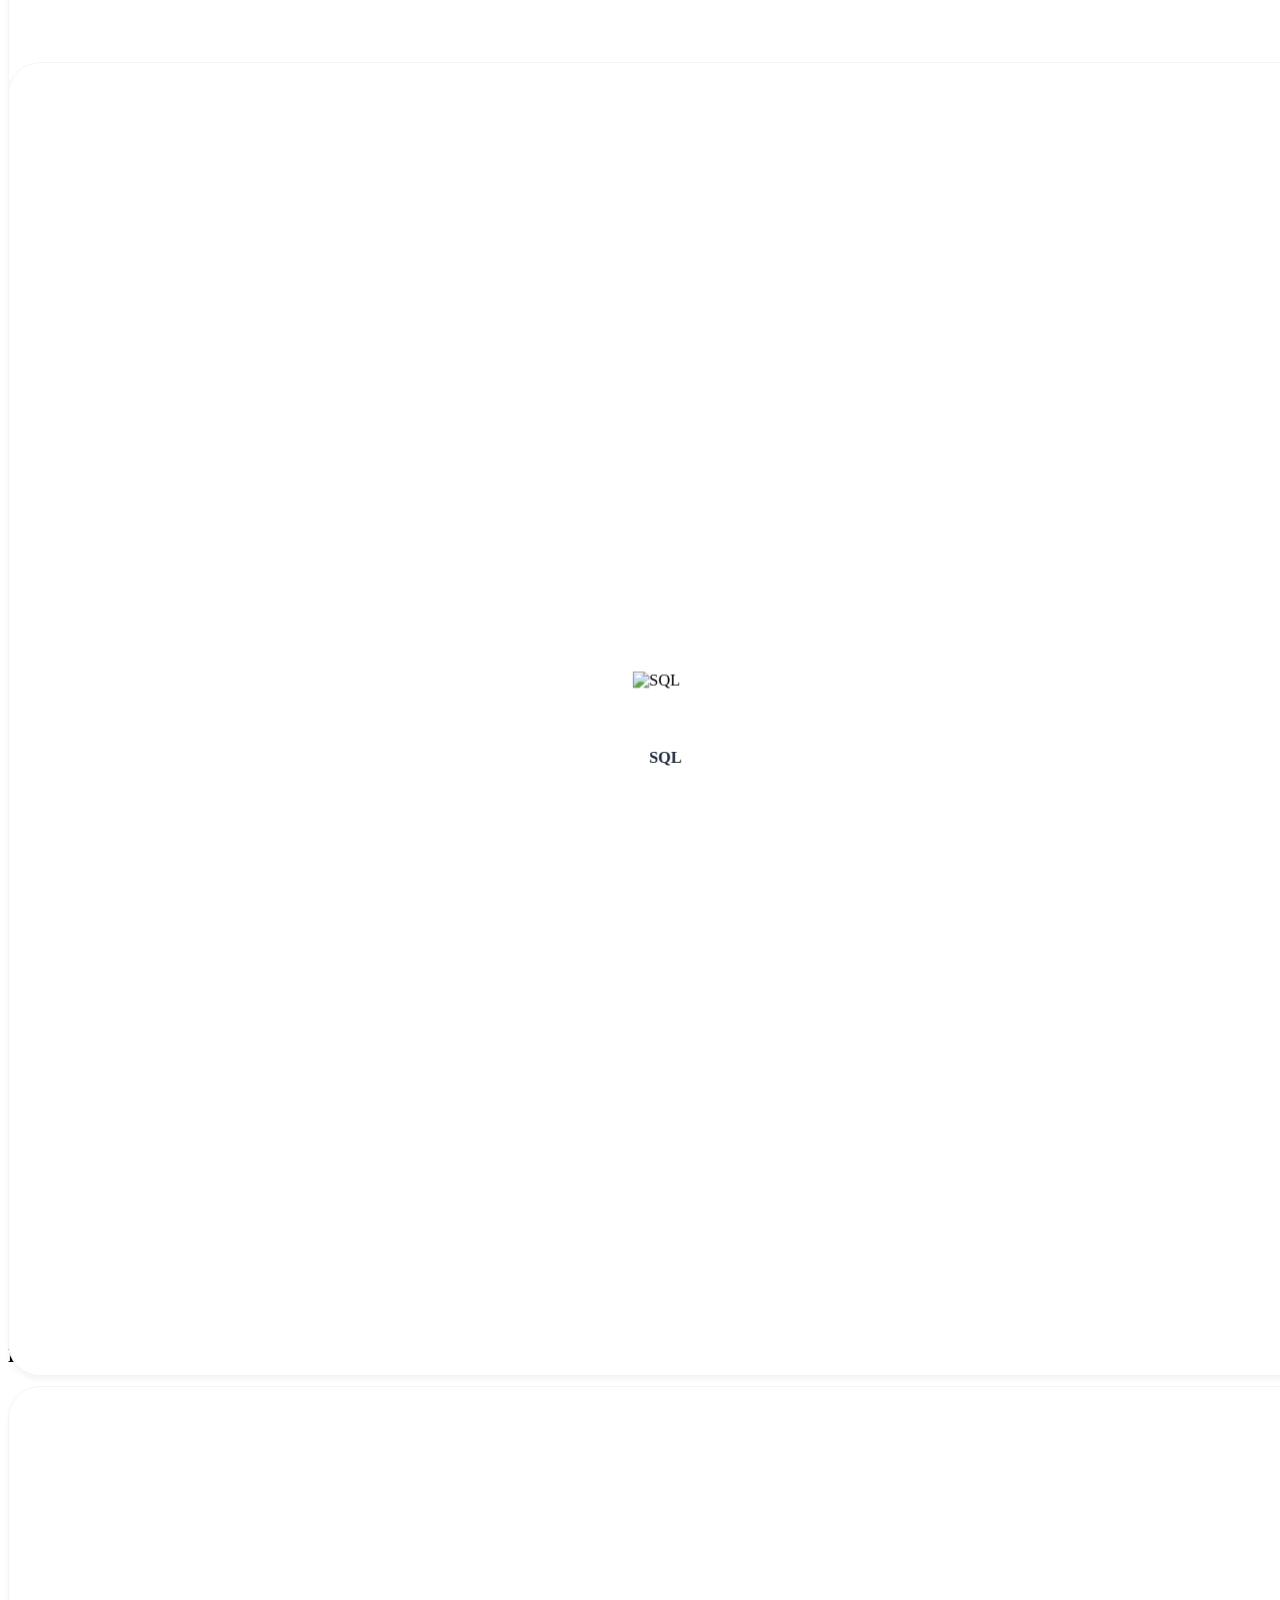
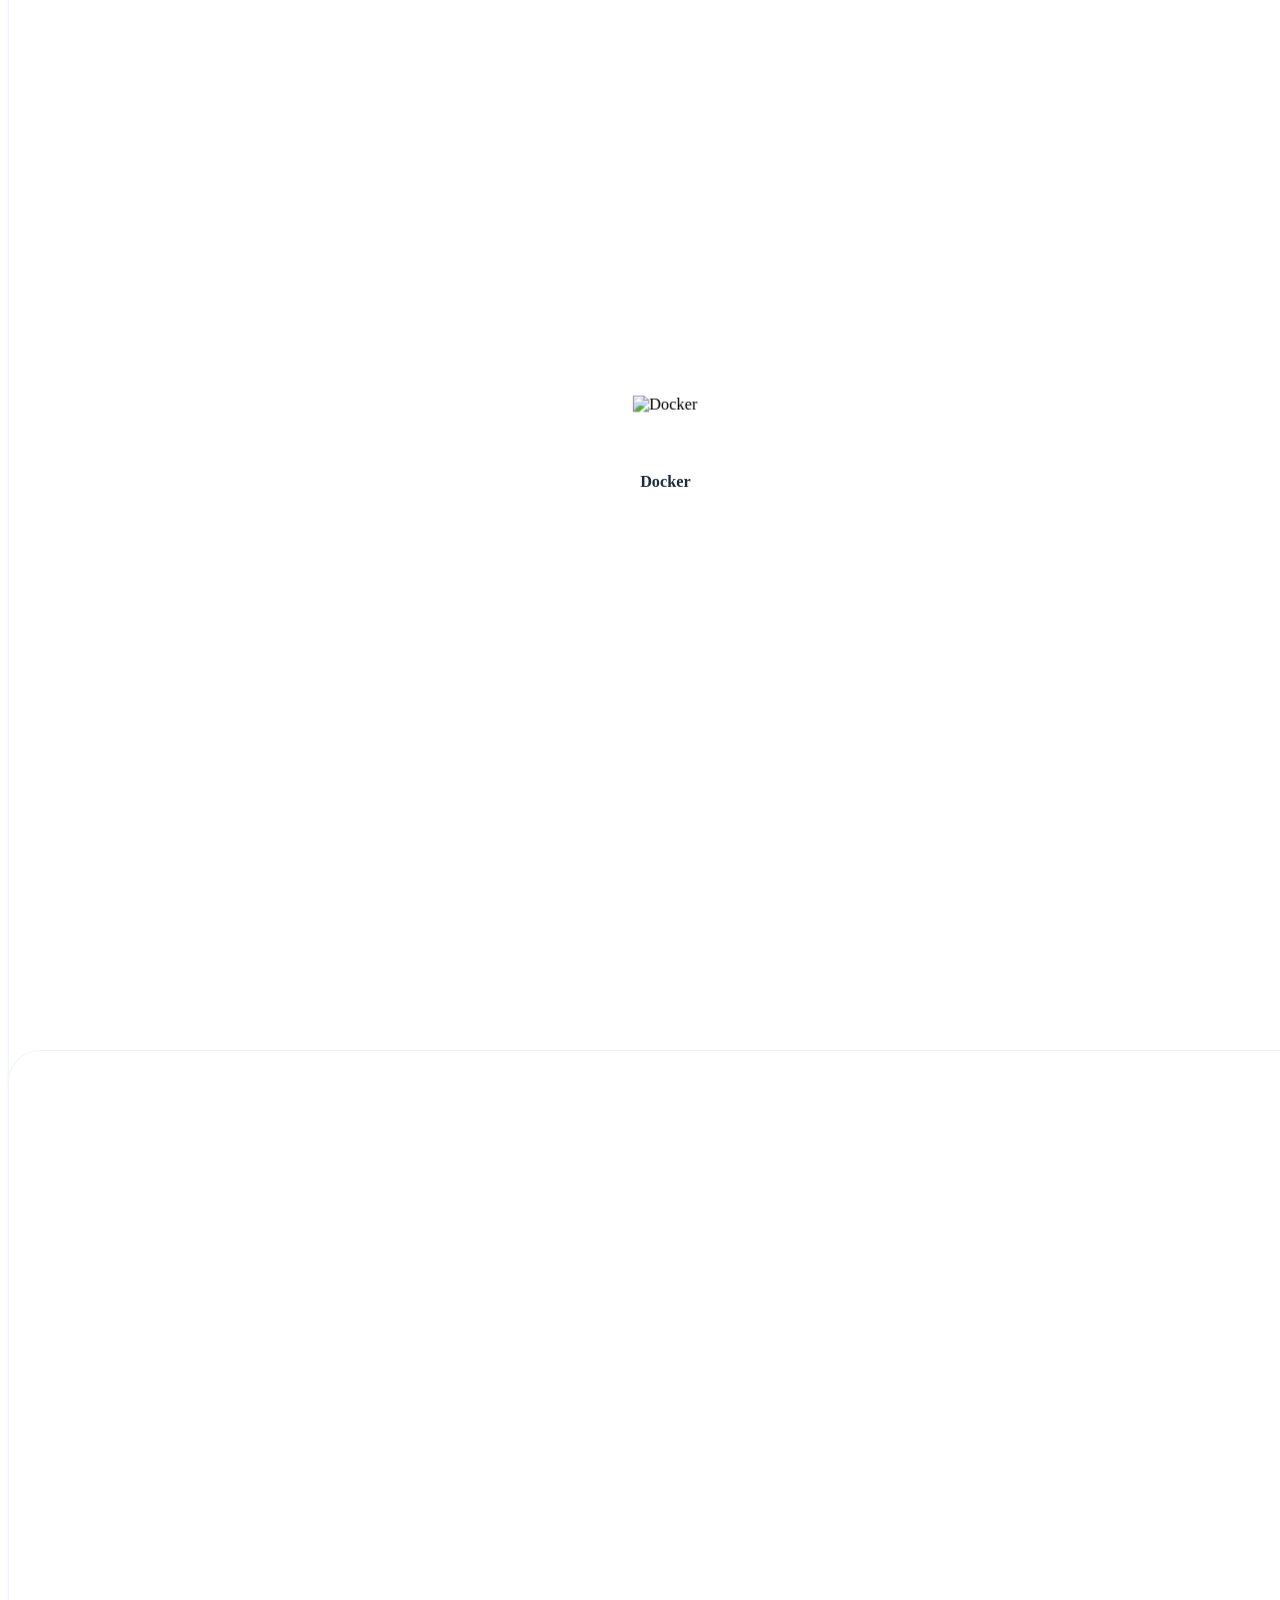
==== commit 5186d399: "docs: update work experience end date for Rinascita Informatica" ====
--- a/index.html
+++ b/index.html
@@ -186,7 +186,7 @@
                                 <h3 class="text-xl md:text-2xl font-bold text-slate-800 mt-1 text-center md:text-left">Sviluppatore Full Stack</h3>
                                 <div class="grid grid-rows-[0fr] group-hover:grid-rows-[1fr] transition-all duration-500 overflow-hidden">
                                     <div class="min-h-0 text-left">
-                                        <p class="text-blue-600 font-bold mt-2 tracking-tighter">Gennaio 2024 - Presente</p>
+                                        <p class="text-blue-600 font-bold mt-2 tracking-tighter">Gennaio 2024 - Aprile 2026</p>
                                         <p class="text-slate-500 font-bold text-xs uppercase tracking-tight mb-2">Rinascita Informatica, Ascoli Piceno</p>
                                         <p class="text-slate-600 leading-relaxed text-sm md:text-base">Sviluppo software gestionale cross-platform 4D/Web e ricerca per il re-engineering completo dell'infrastruttura IT.</p>
                                     </div>
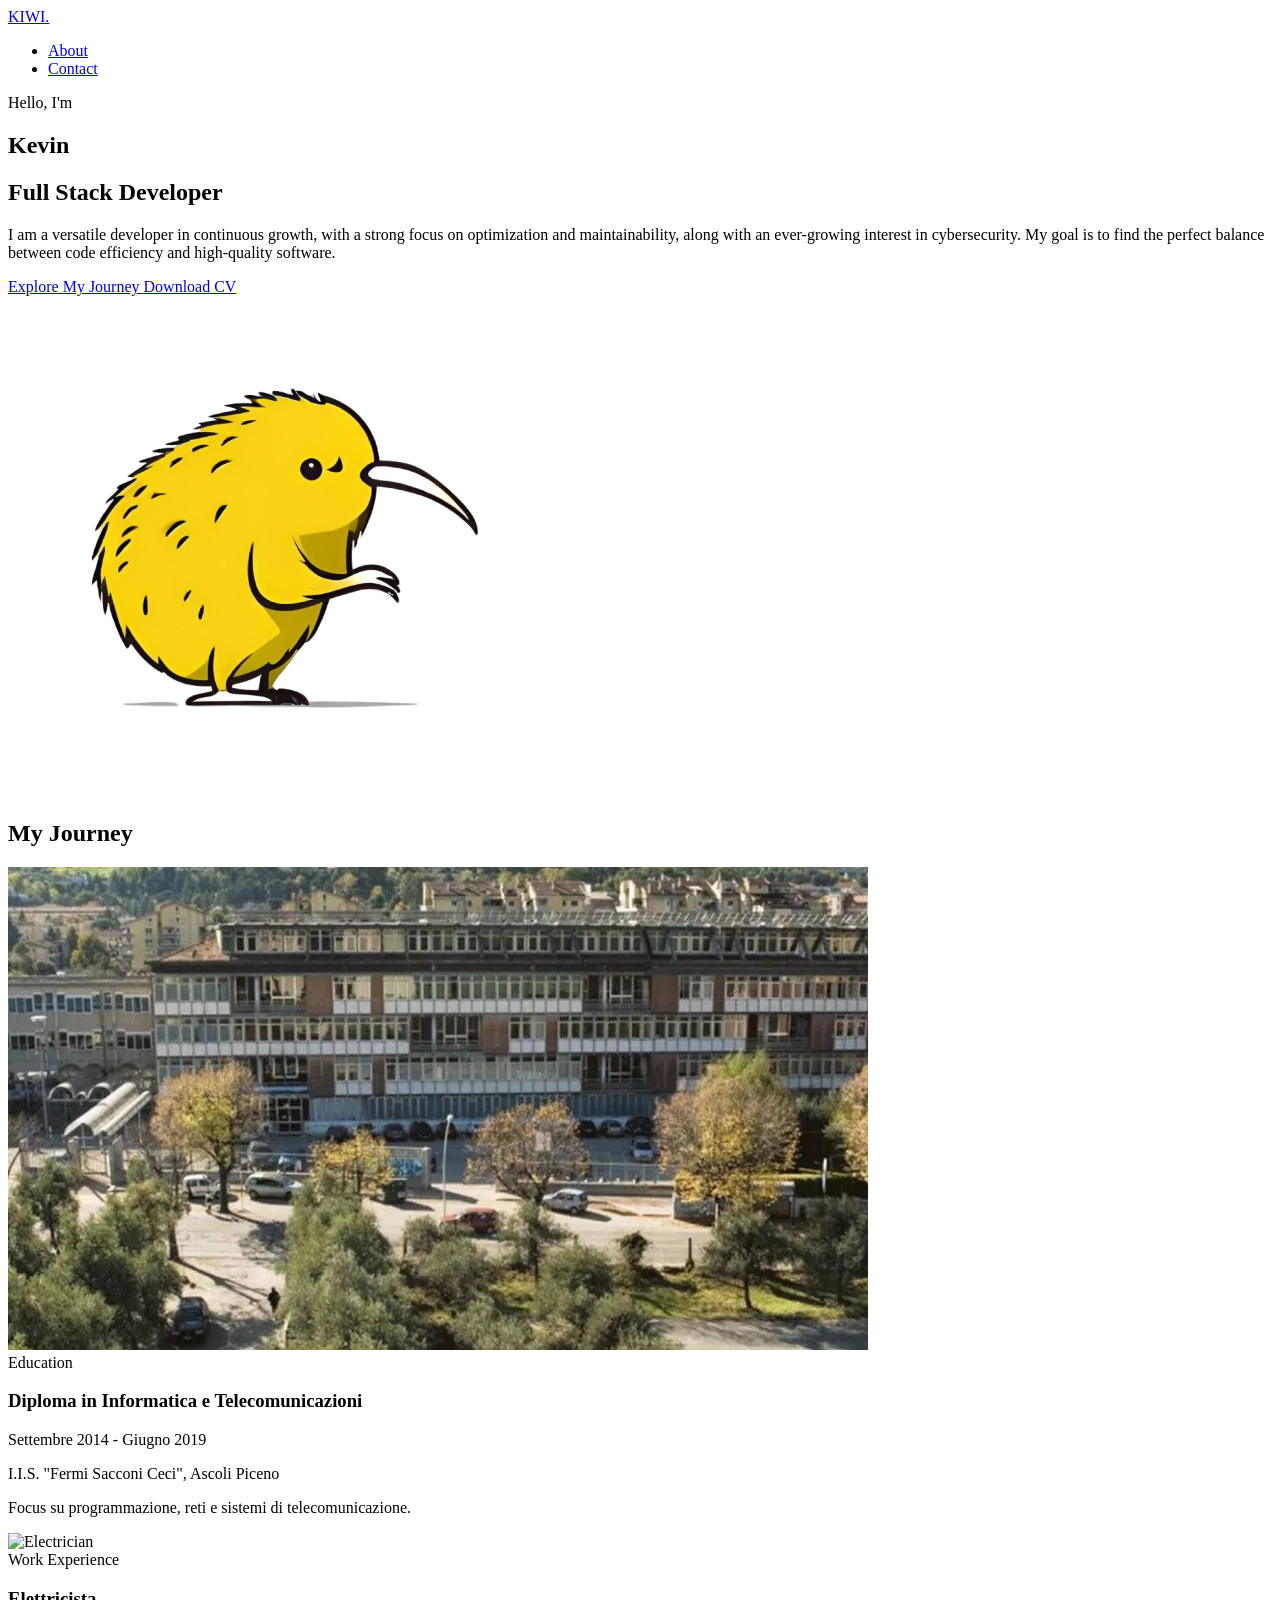
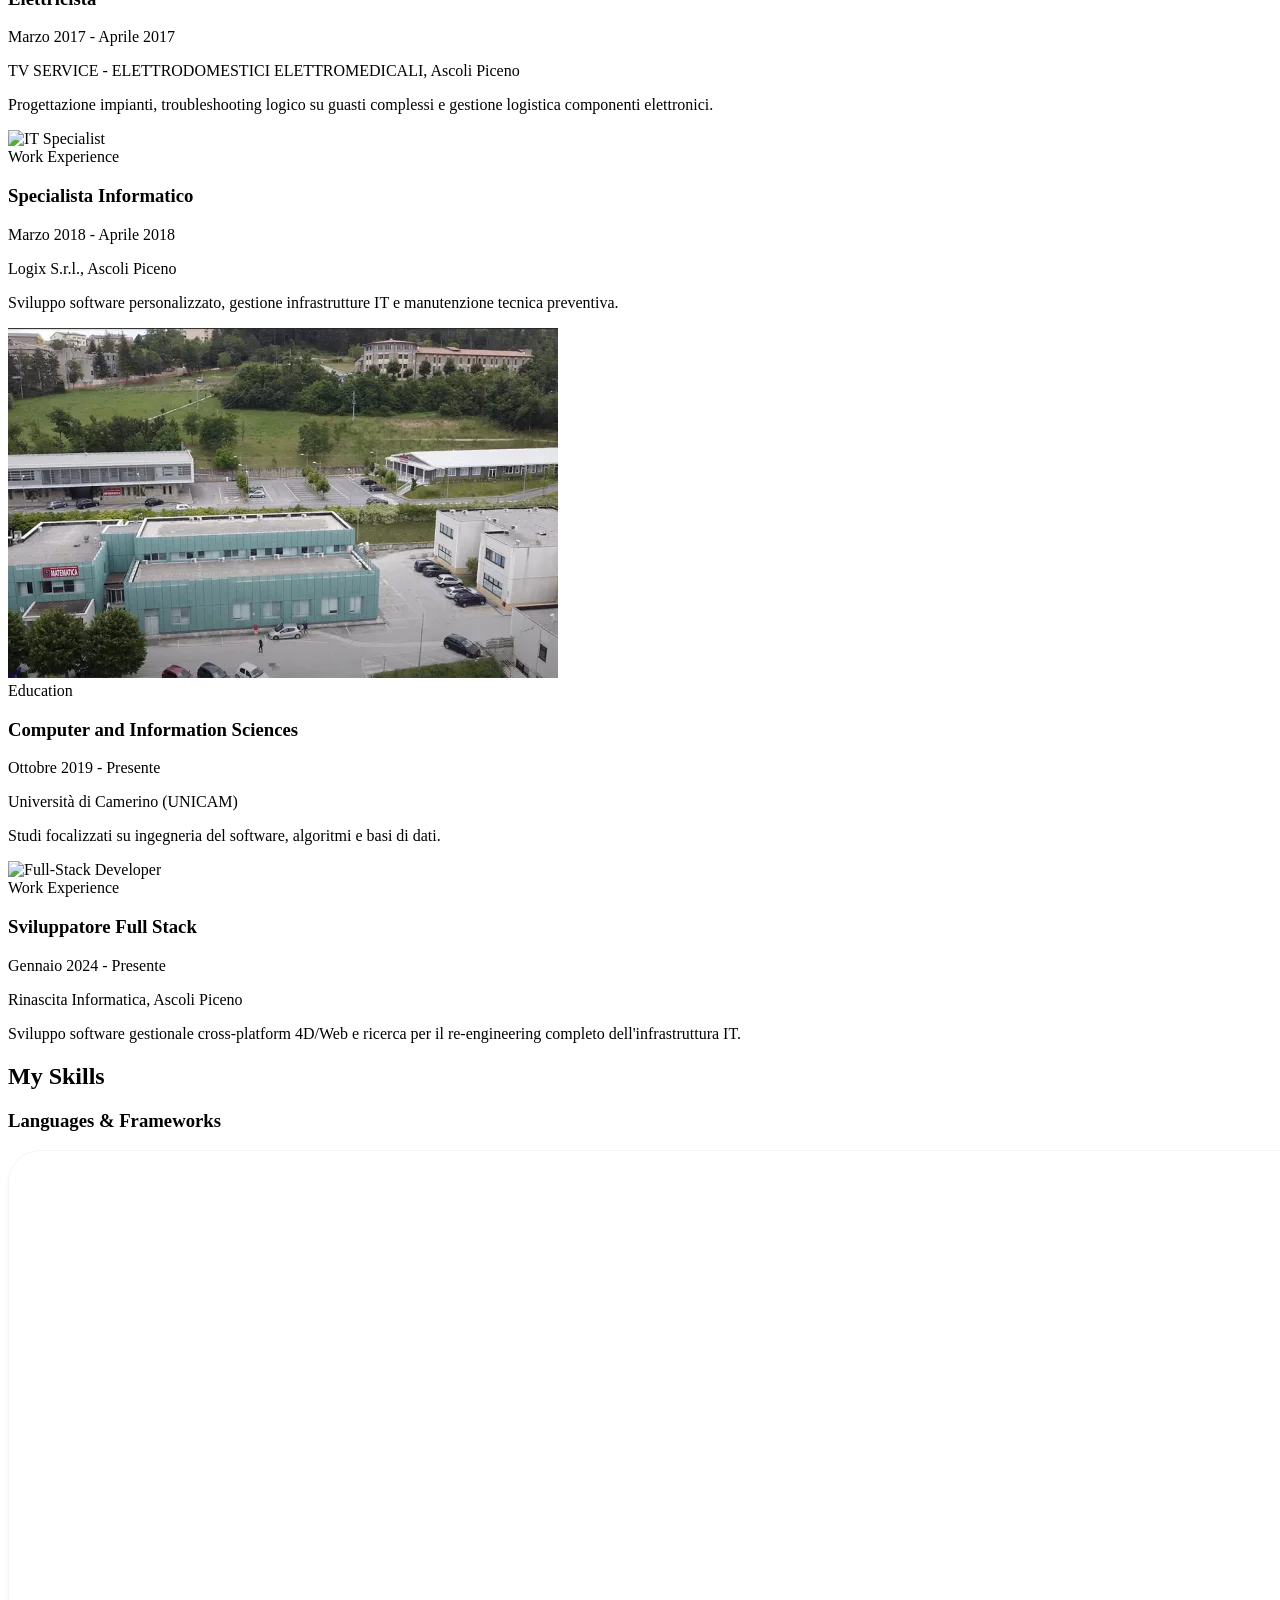
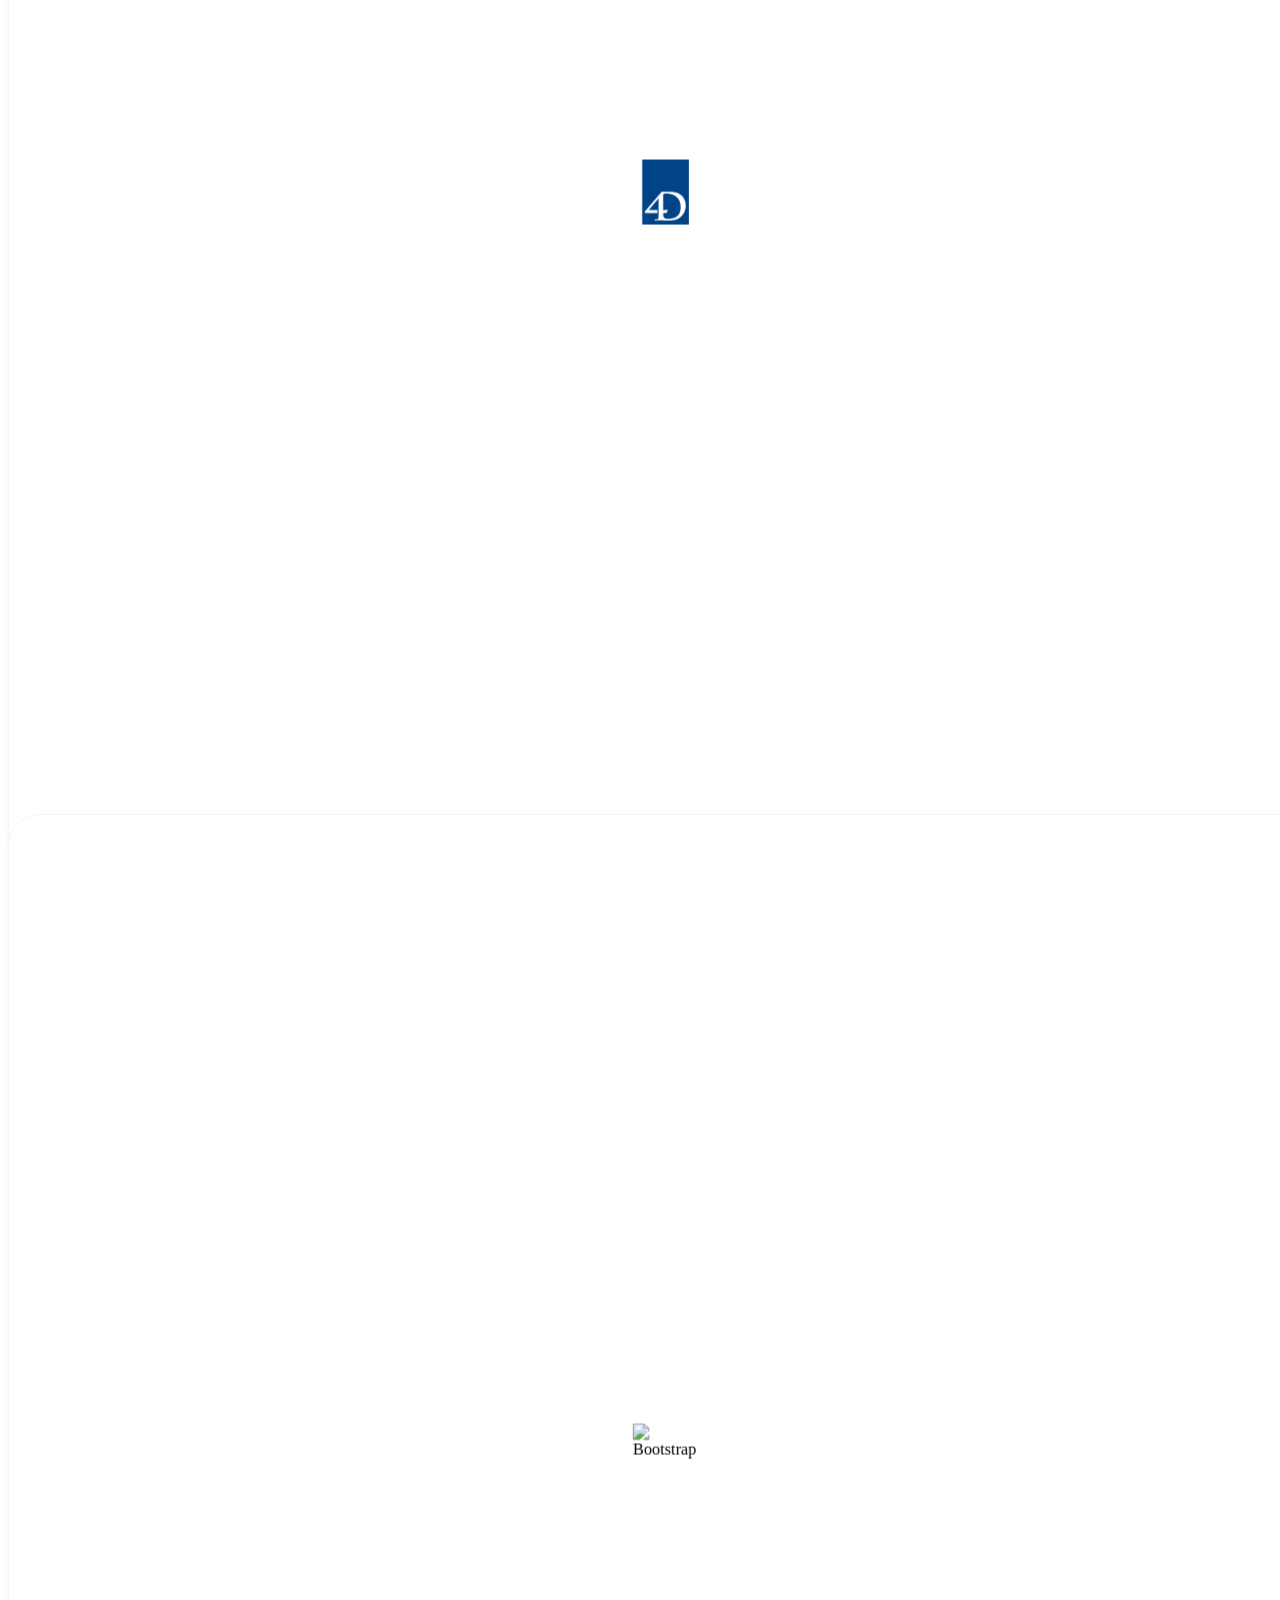
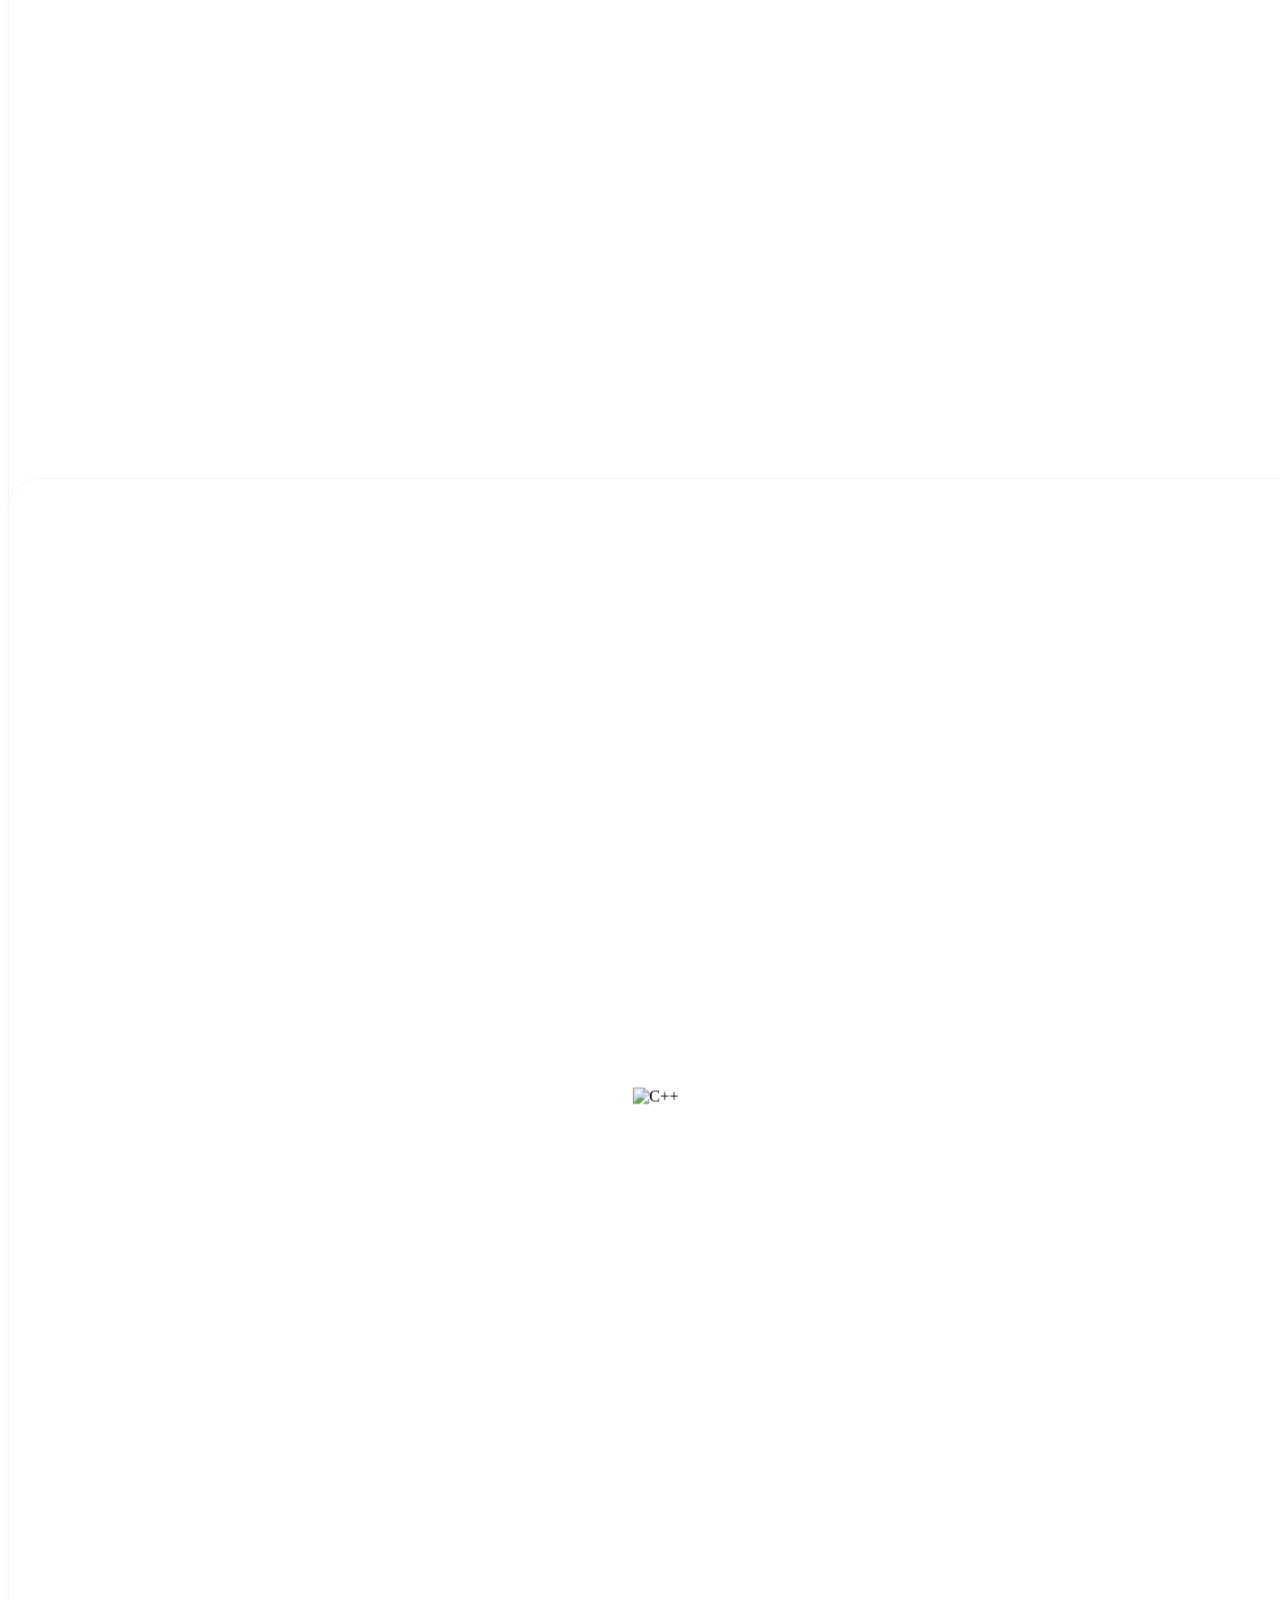
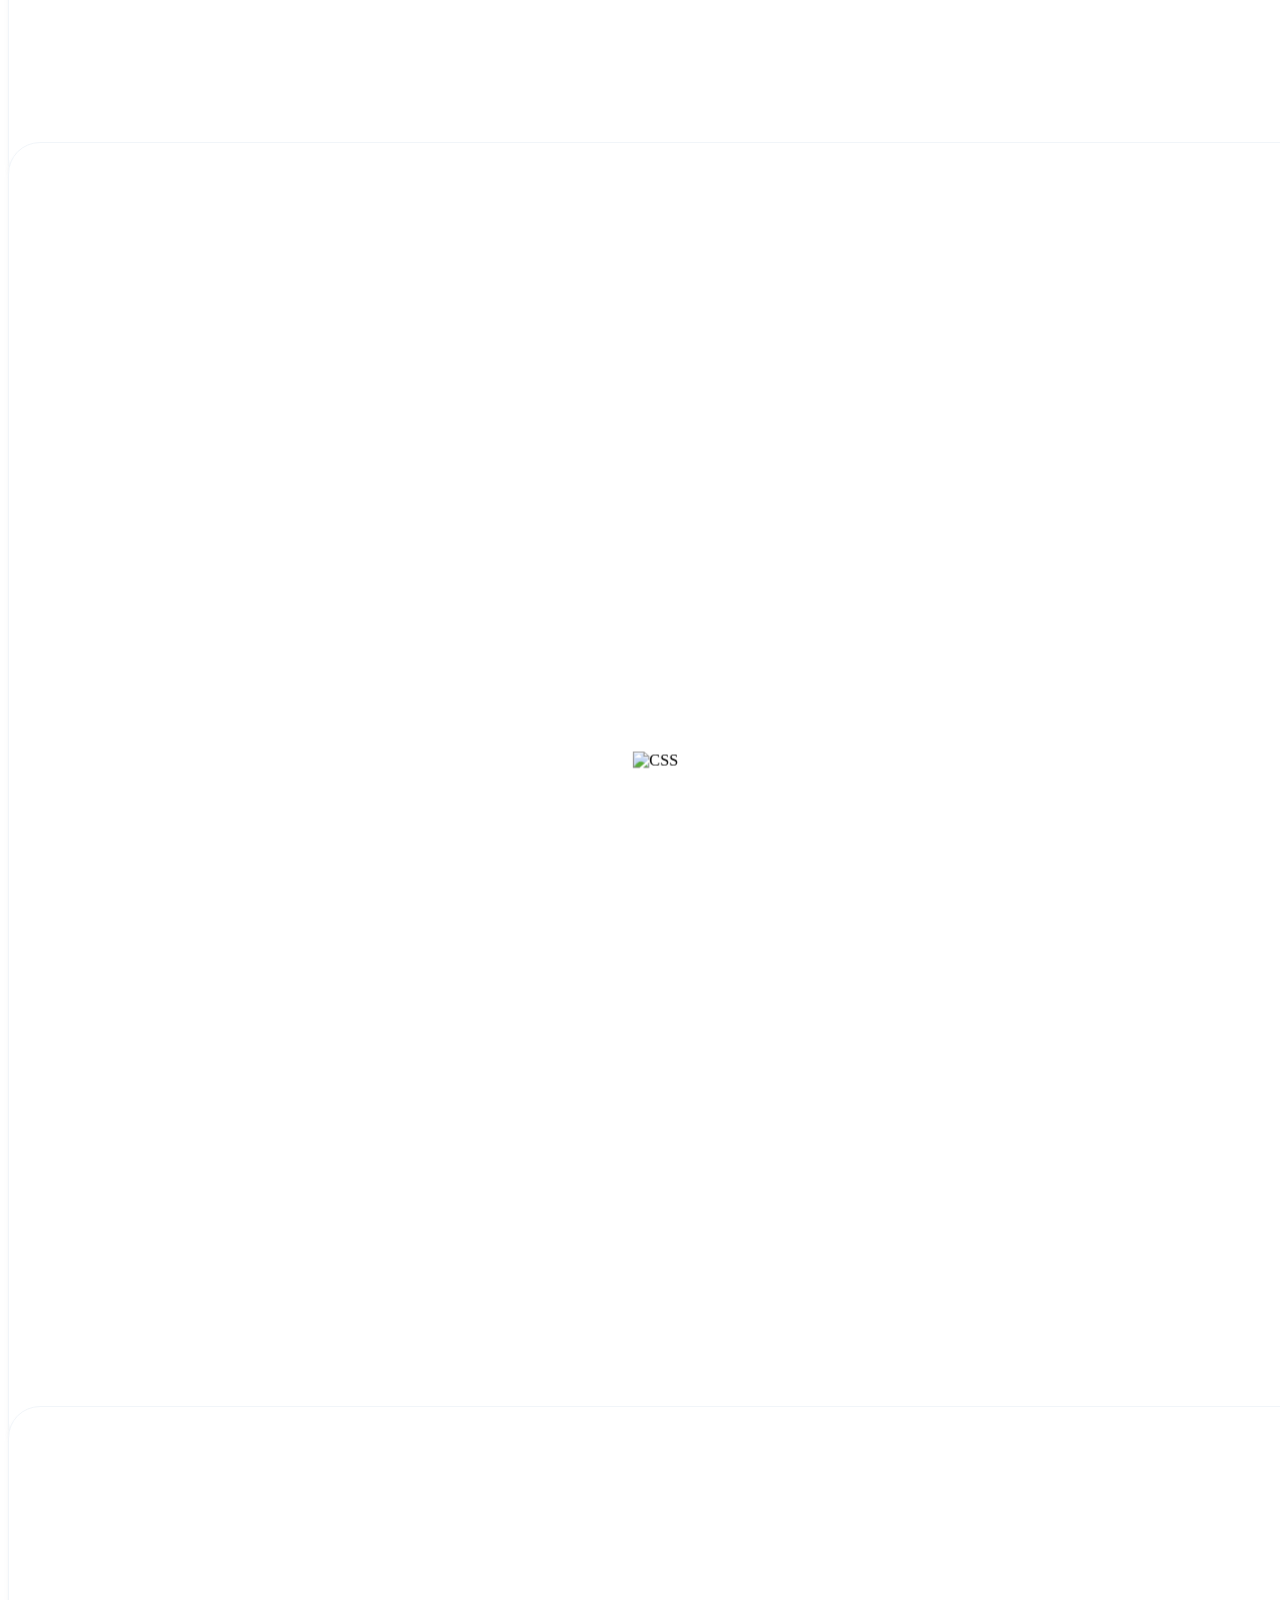
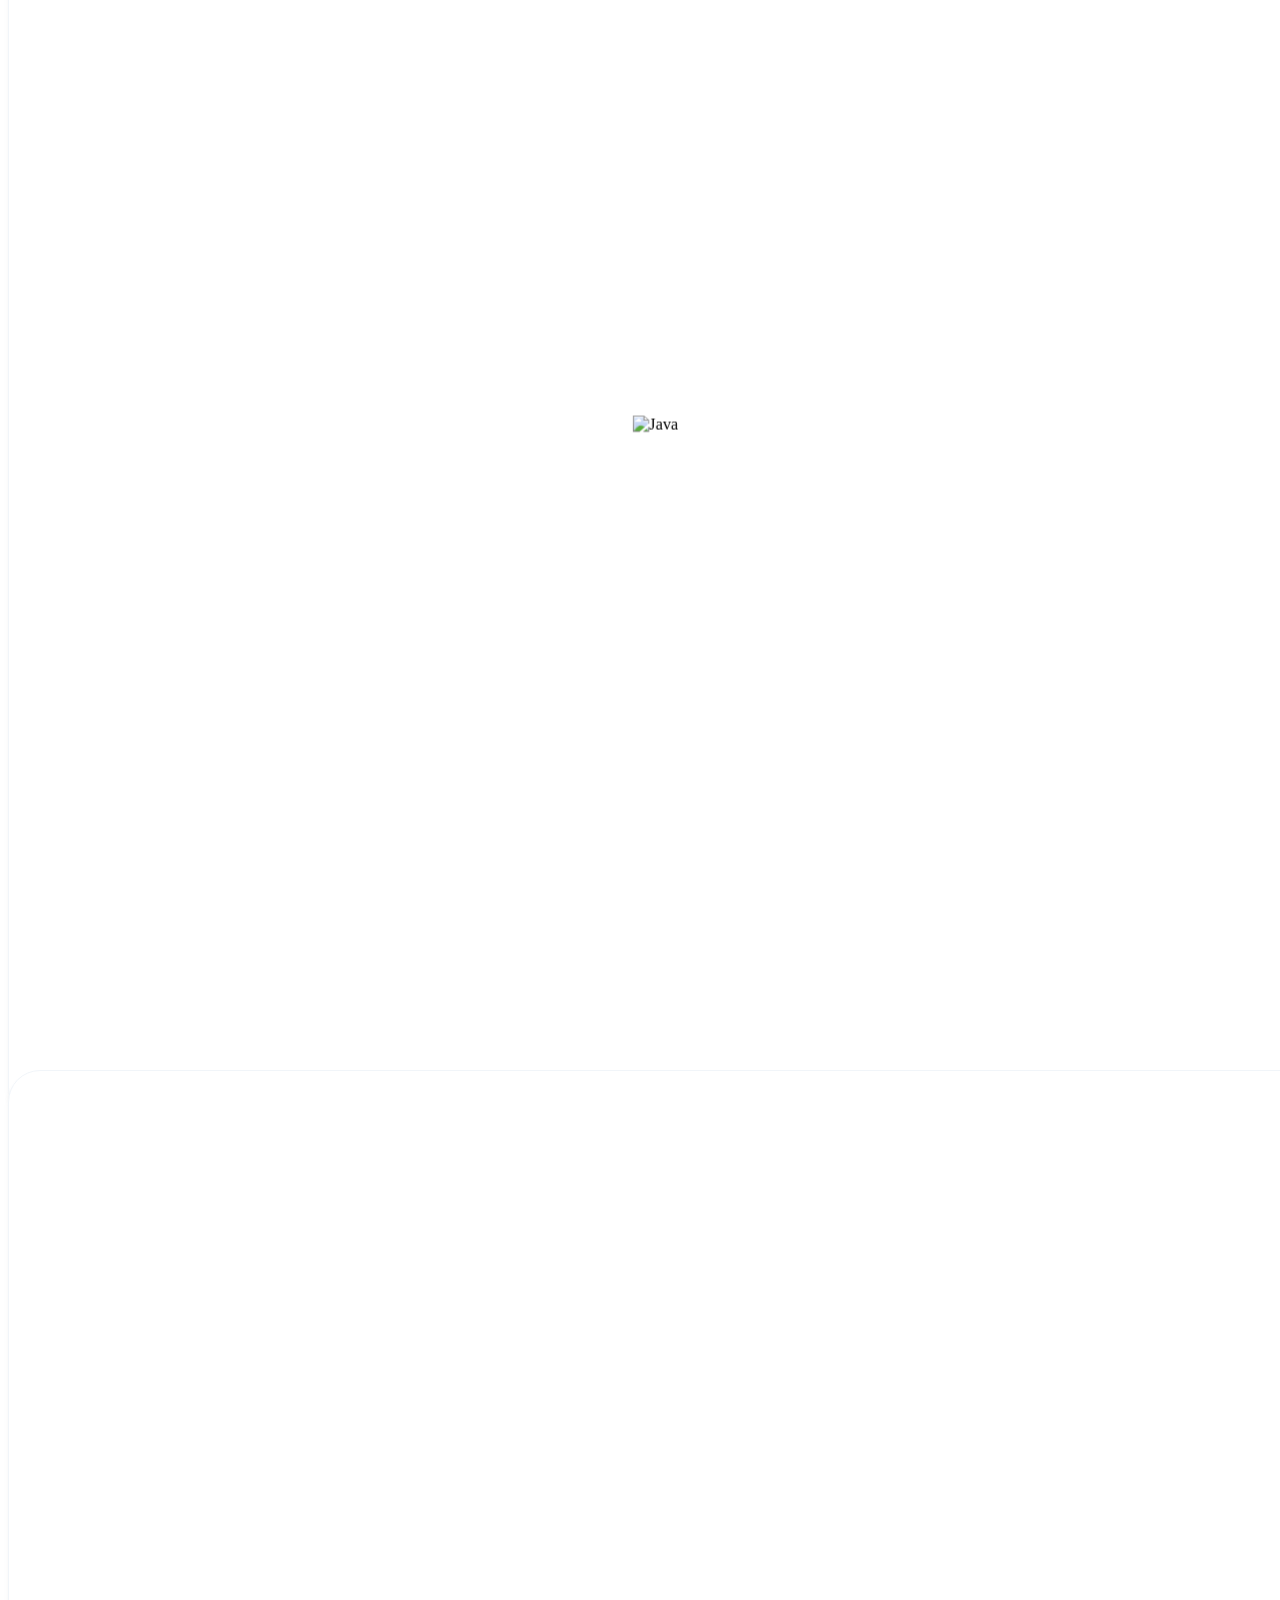
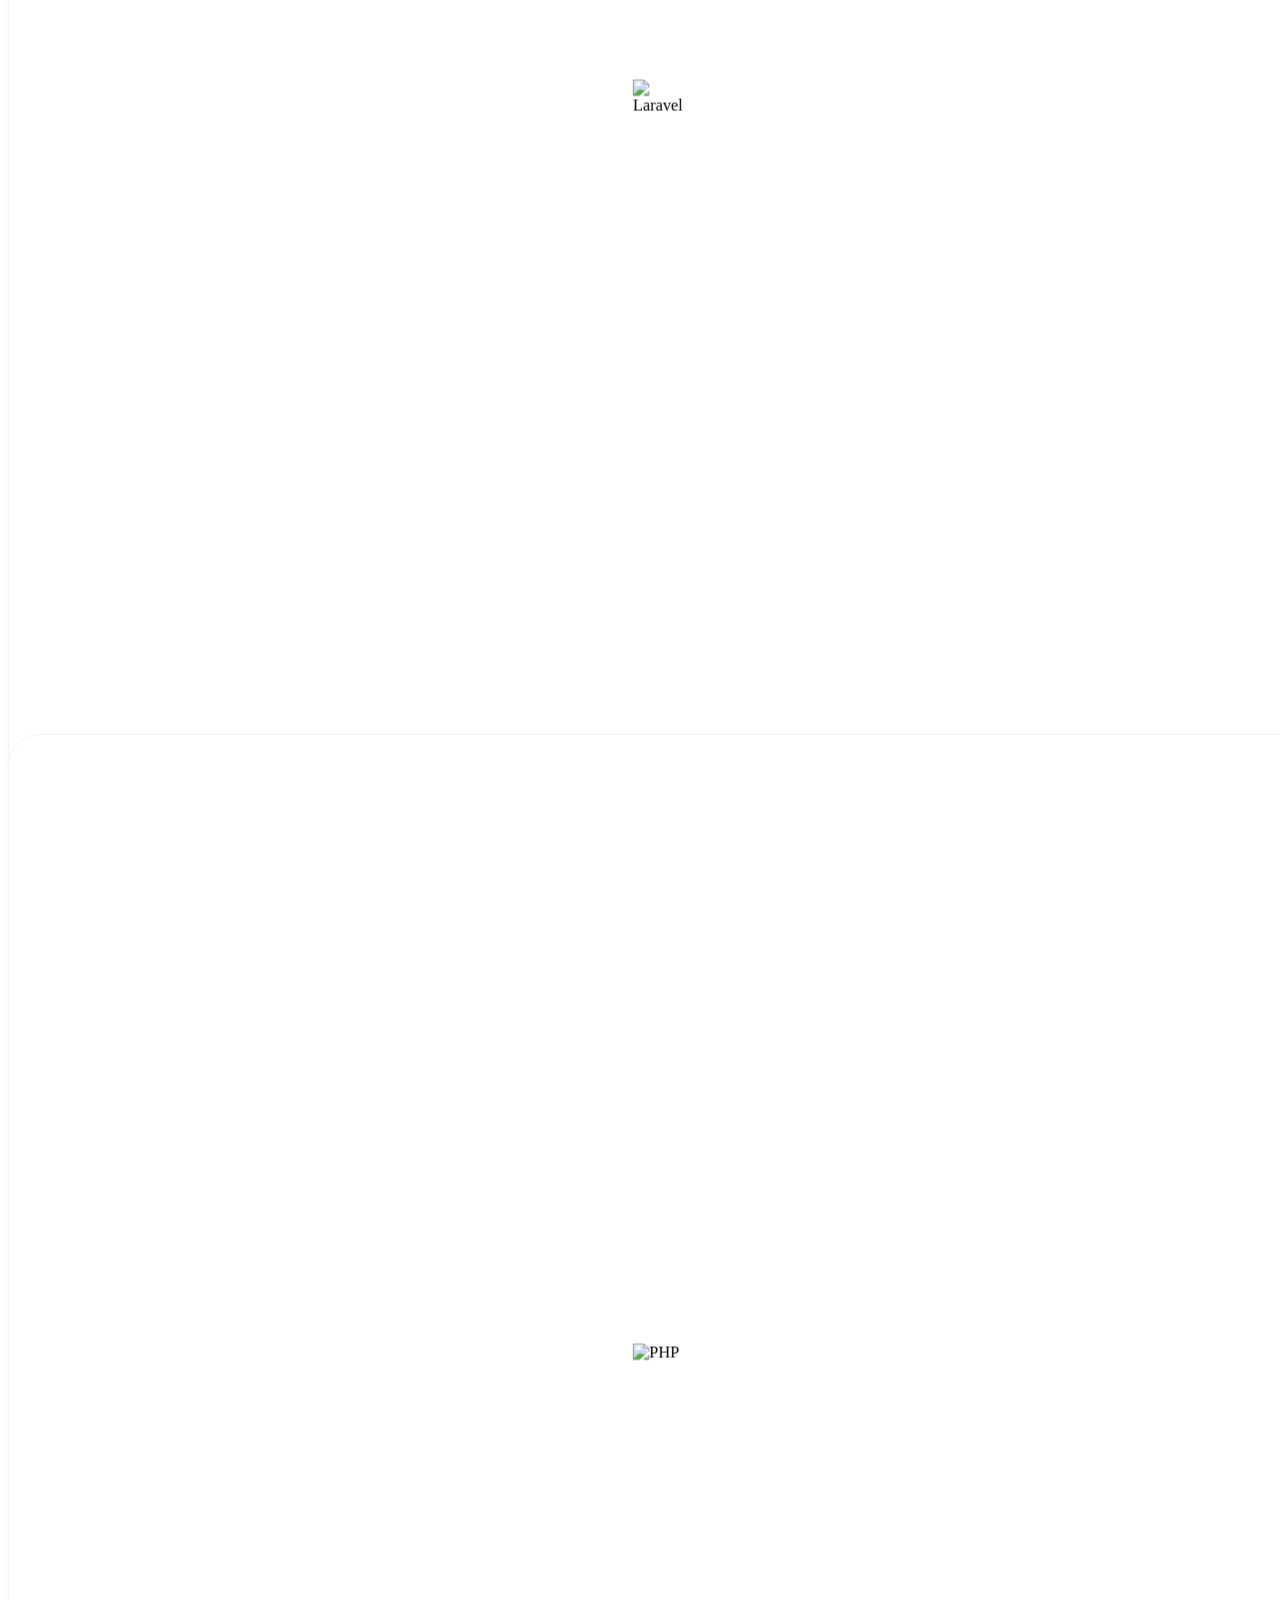
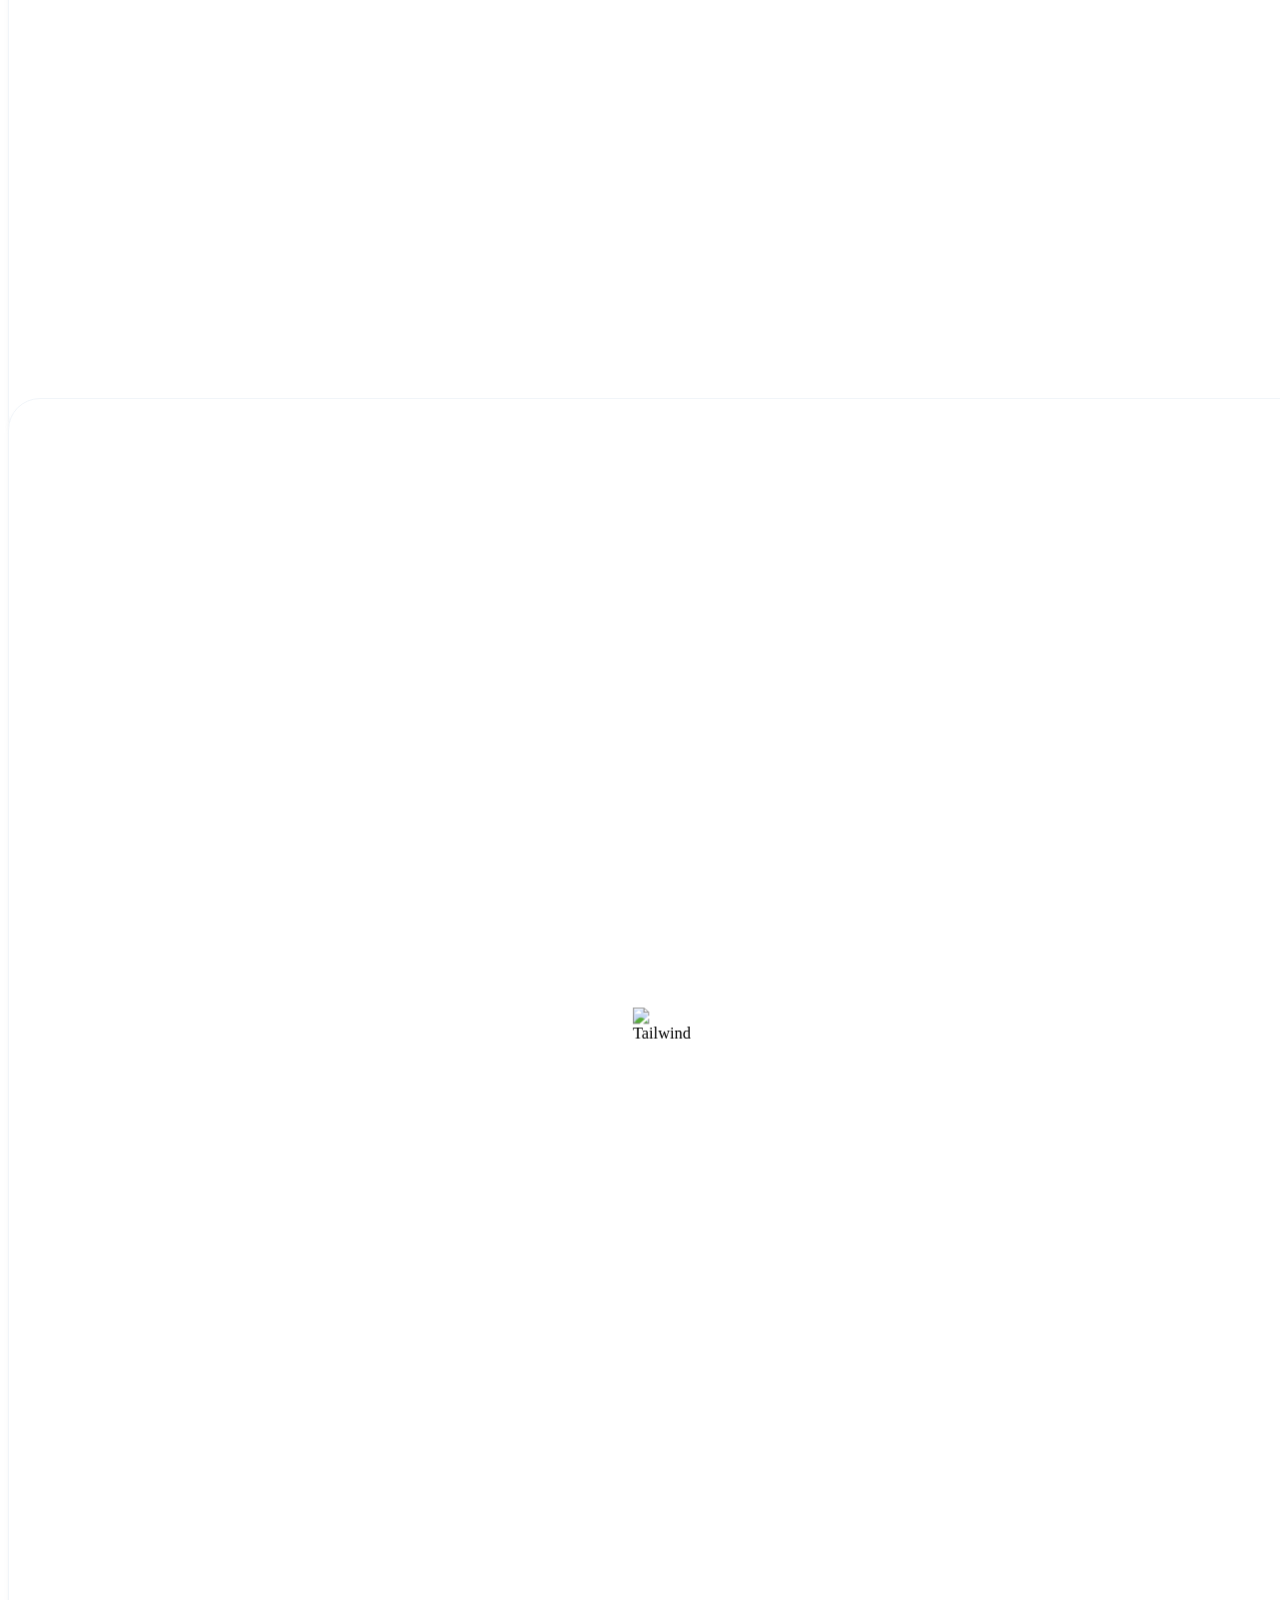
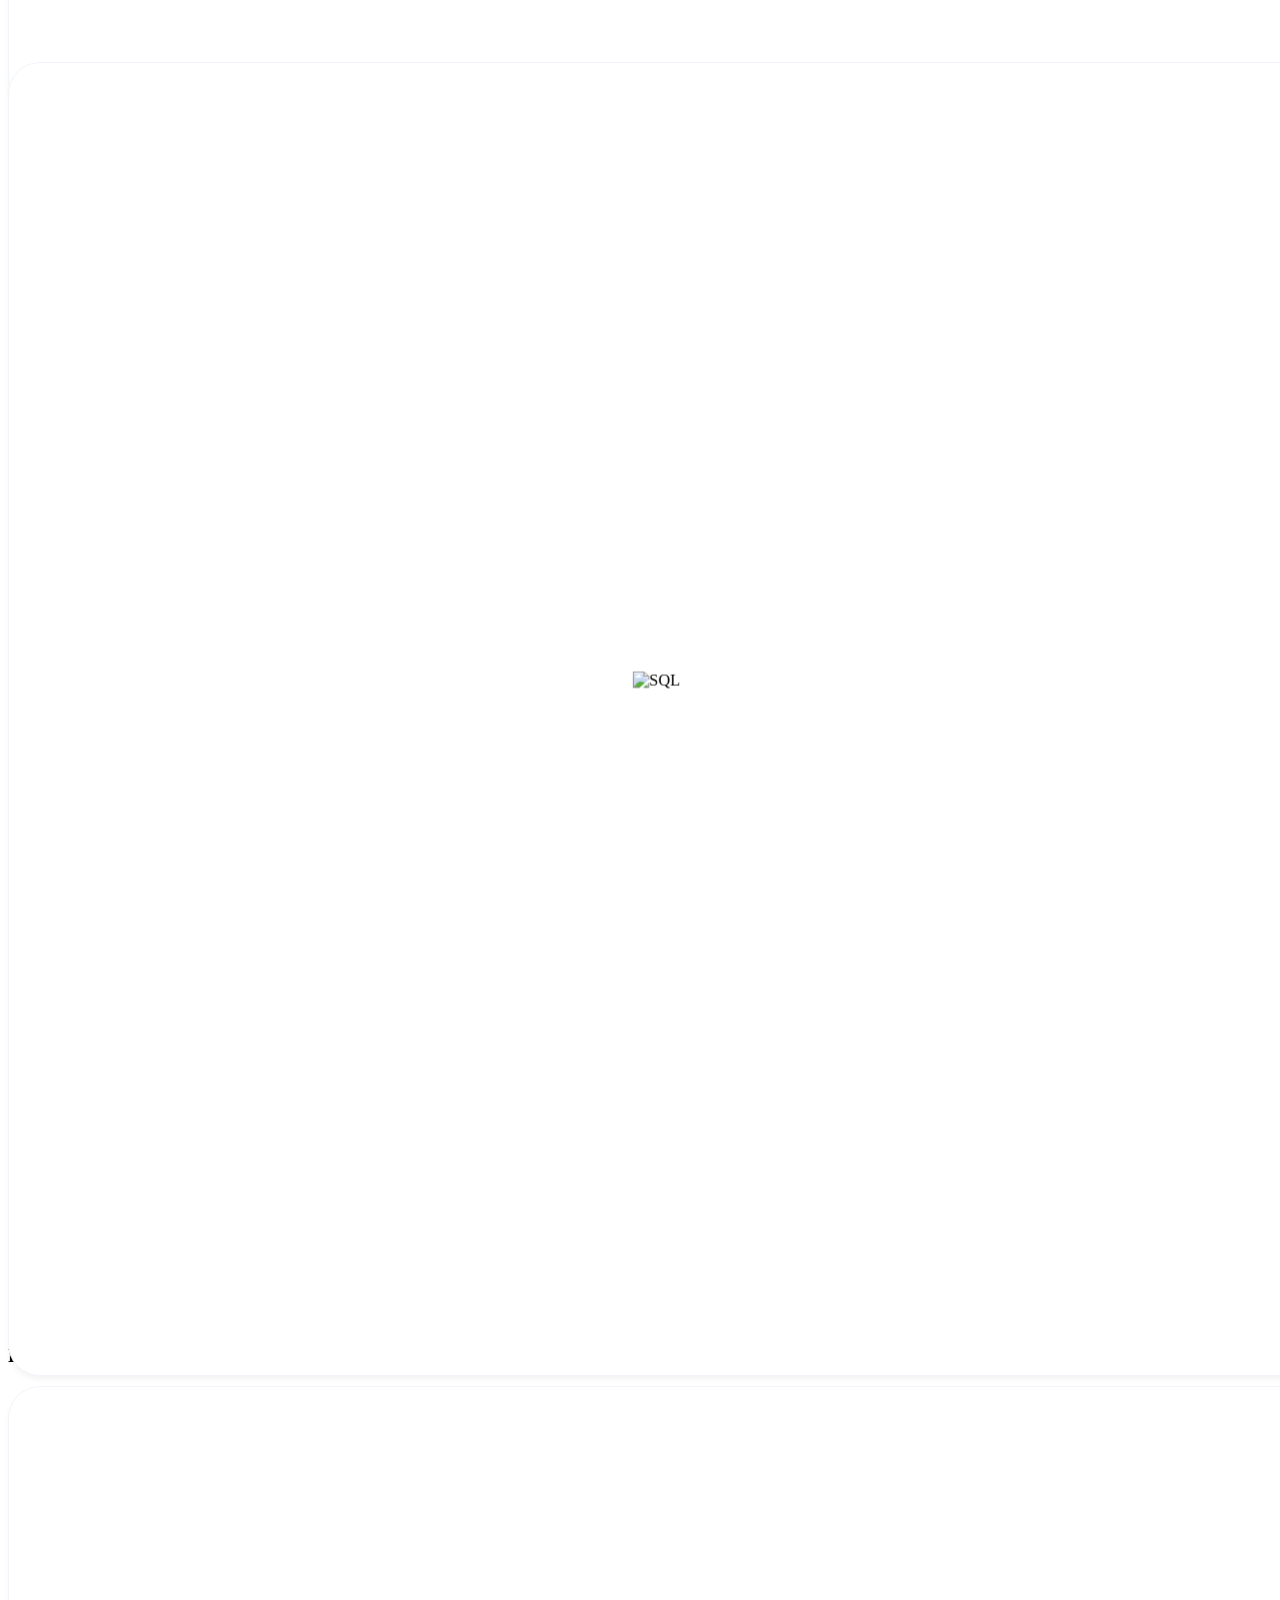
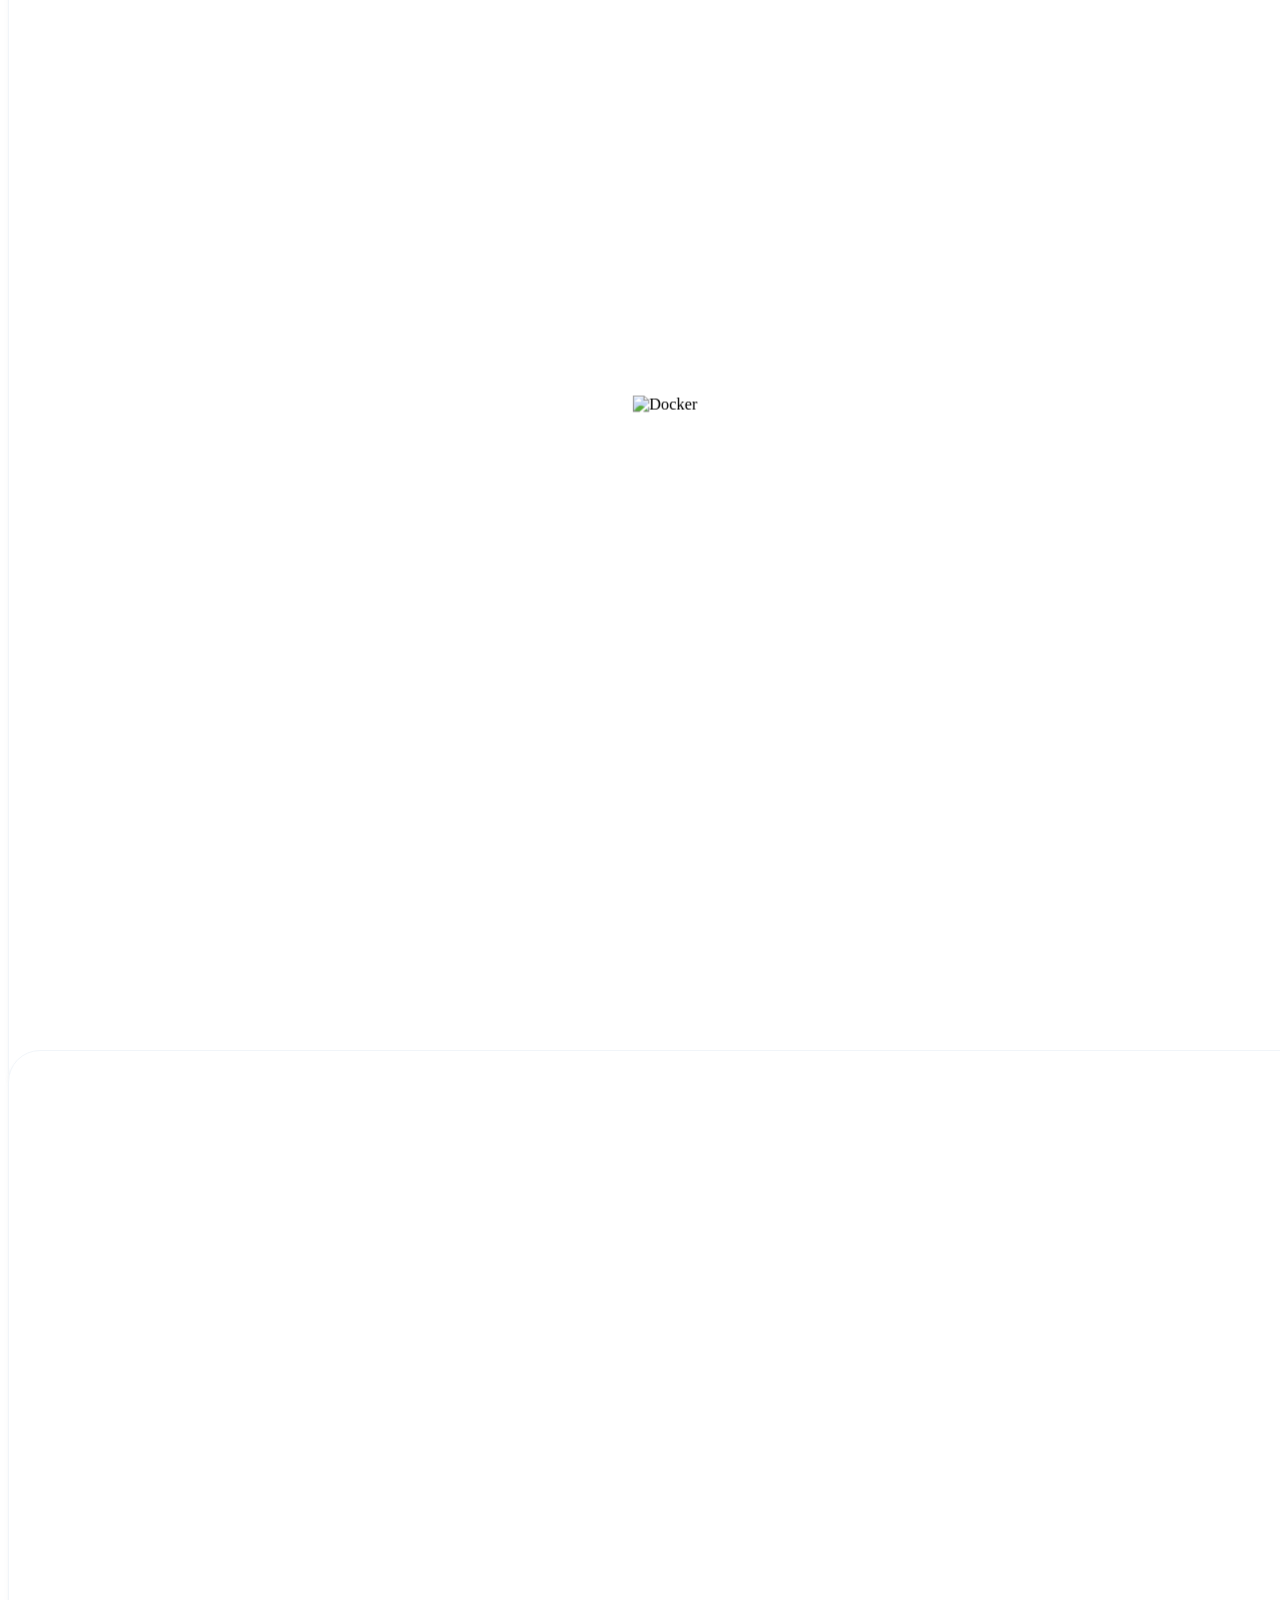
==== commit 622e74bd: "Revert "docs: update work experience end date for Rinascita Informatica" This reverts commit 5186d39" ====
--- a/index.html
+++ b/index.html
@@ -186,7 +186,7 @@
                                 <h3 class="text-xl md:text-2xl font-bold text-slate-800 mt-1 text-center md:text-left">Sviluppatore Full Stack</h3>
                                 <div class="grid grid-rows-[0fr] group-hover:grid-rows-[1fr] transition-all duration-500 overflow-hidden">
                                     <div class="min-h-0 text-left">
-                                        <p class="text-blue-600 font-bold mt-2 tracking-tighter">Gennaio 2024 - Aprile 2026</p>
+                                        <p class="text-blue-600 font-bold mt-2 tracking-tighter">Gennaio 2024 - Presente</p>
                                         <p class="text-slate-500 font-bold text-xs uppercase tracking-tight mb-2">Rinascita Informatica, Ascoli Piceno</p>
                                         <p class="text-slate-600 leading-relaxed text-sm md:text-base">Sviluppo software gestionale cross-platform 4D/Web e ricerca per il re-engineering completo dell'infrastruttura IT.</p>
                                     </div>
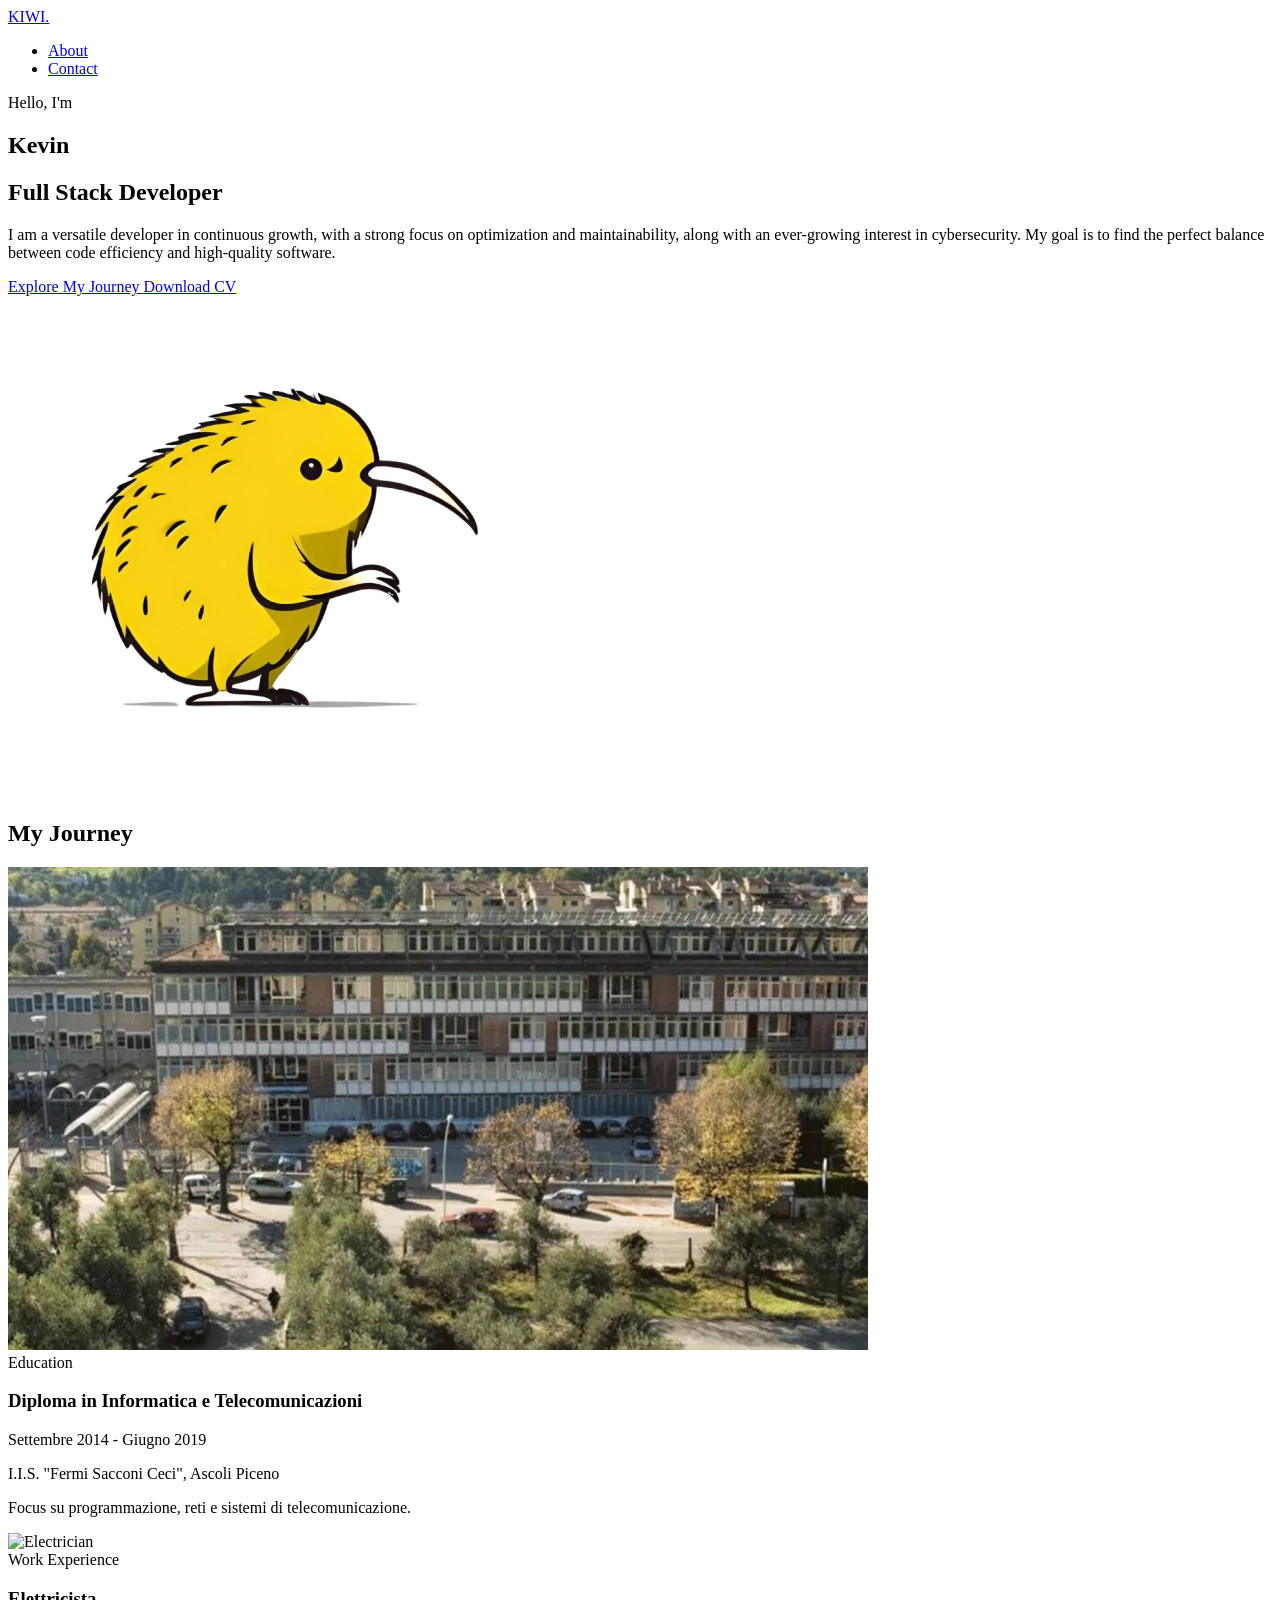
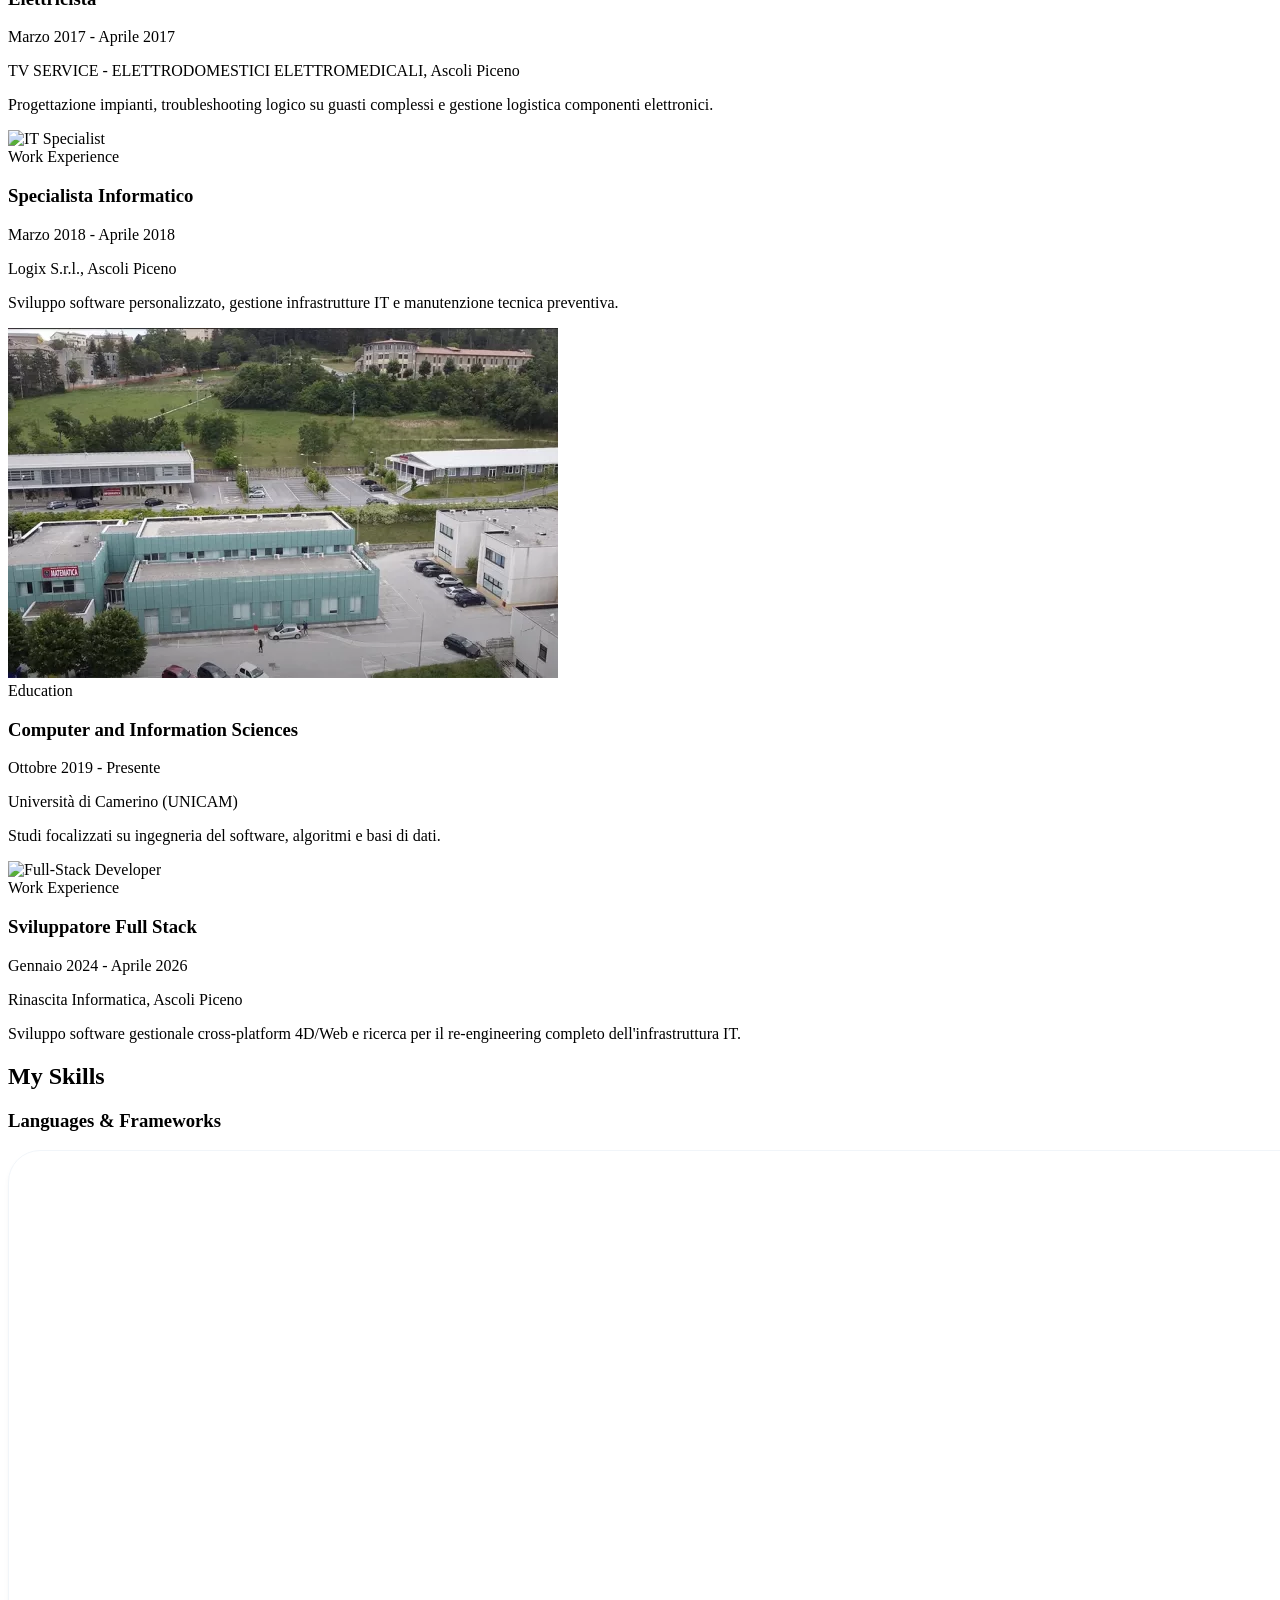
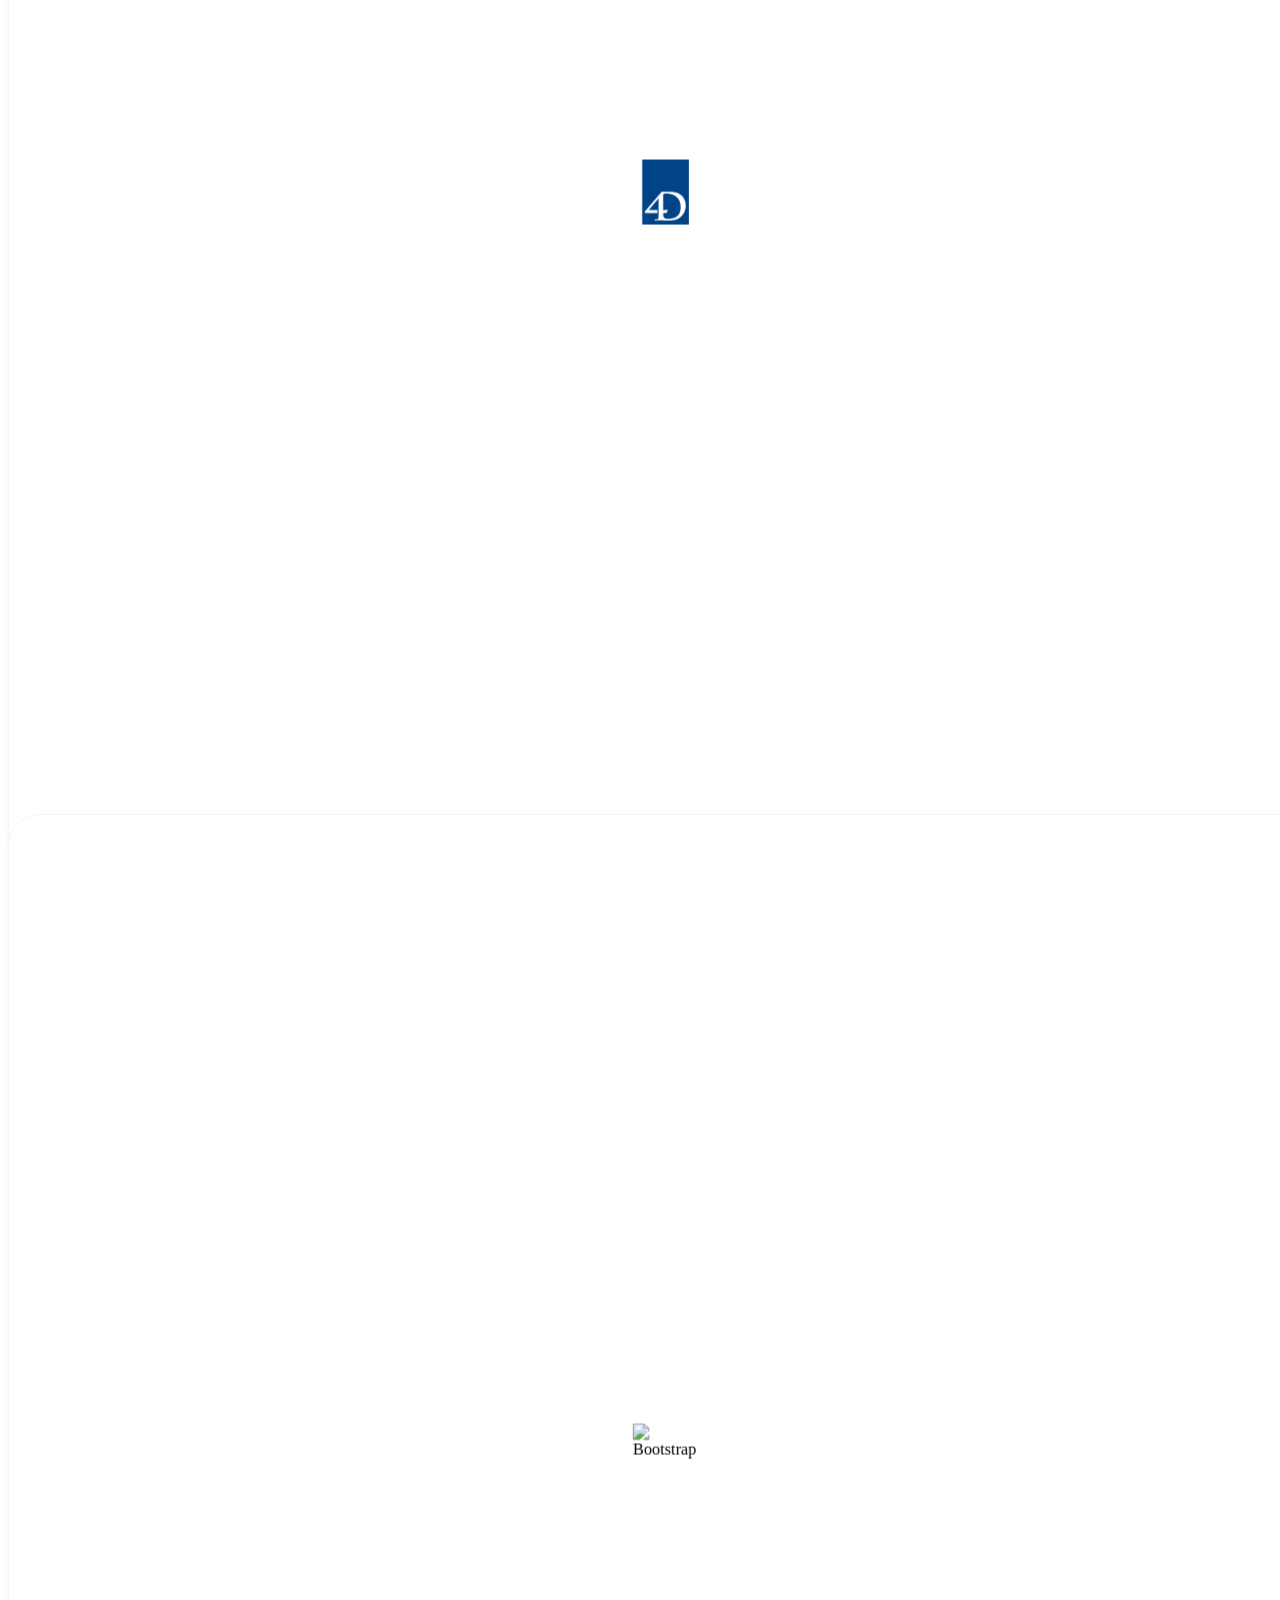
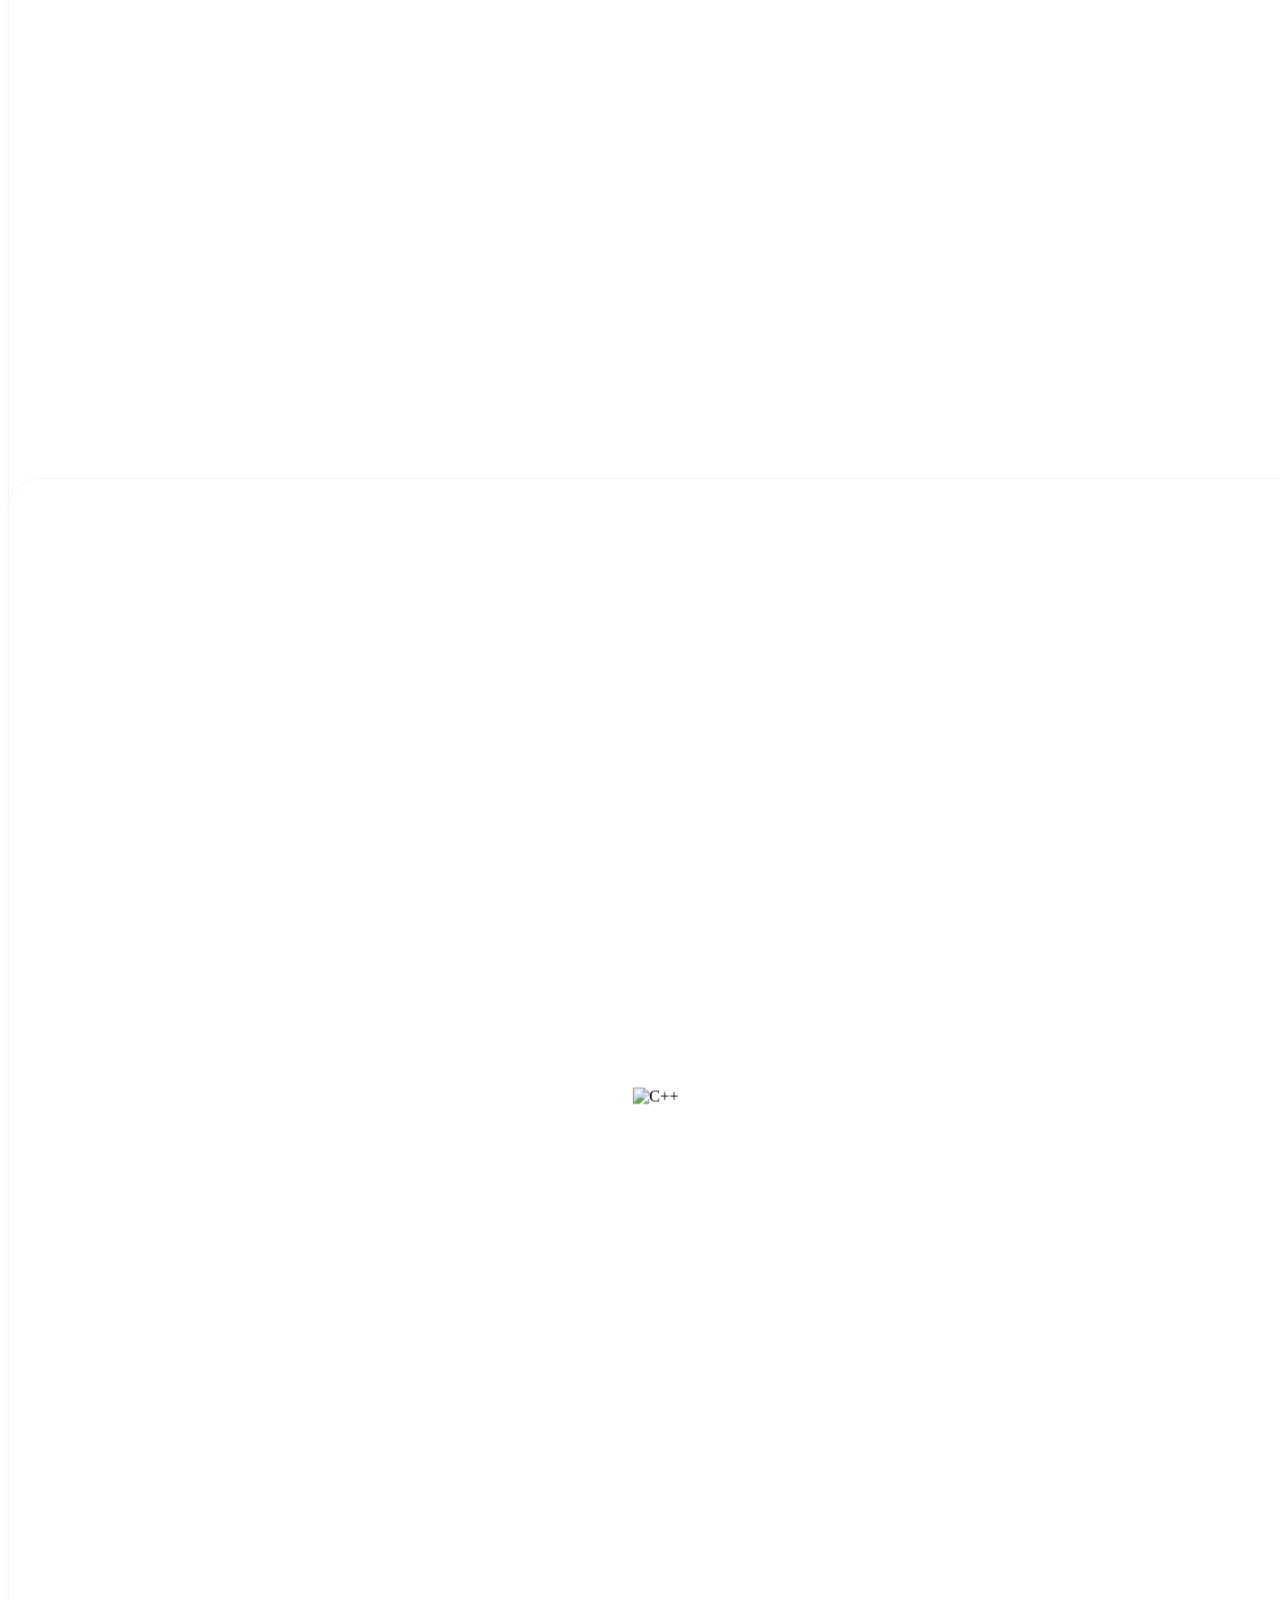
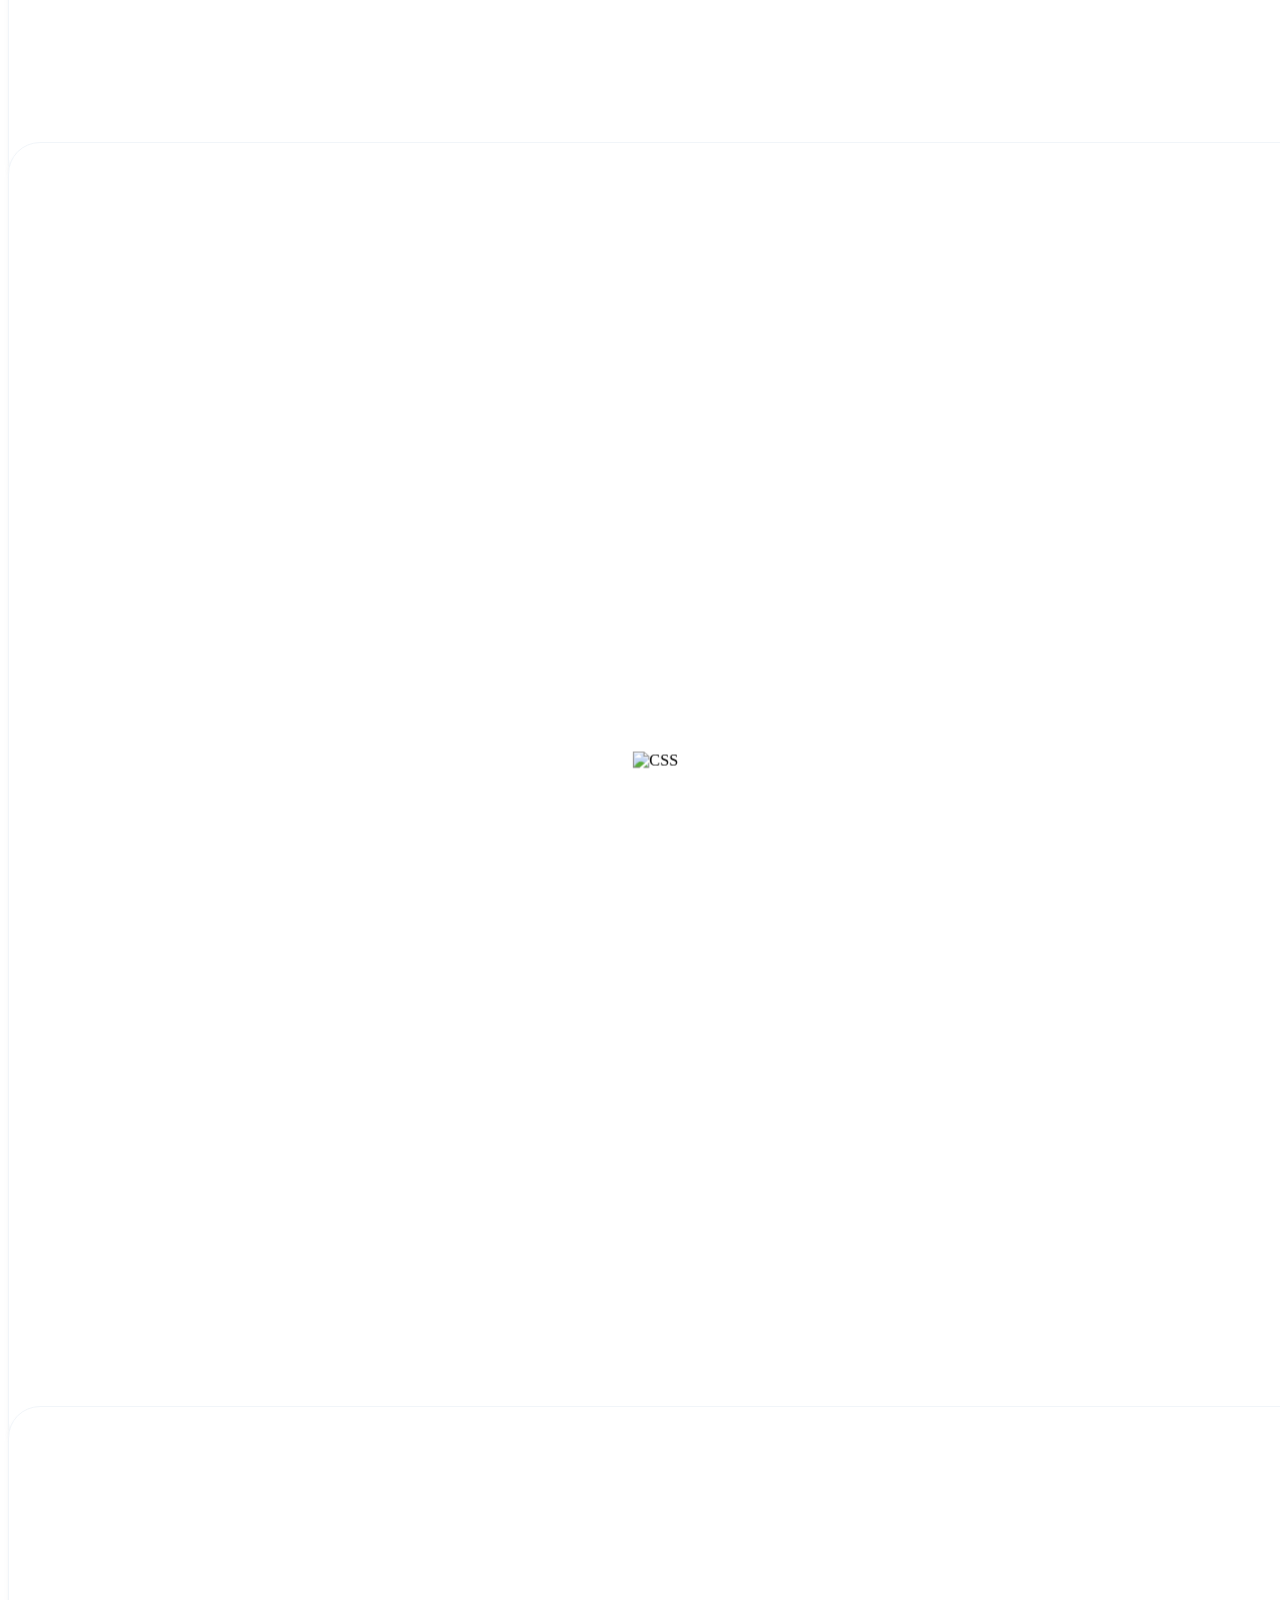
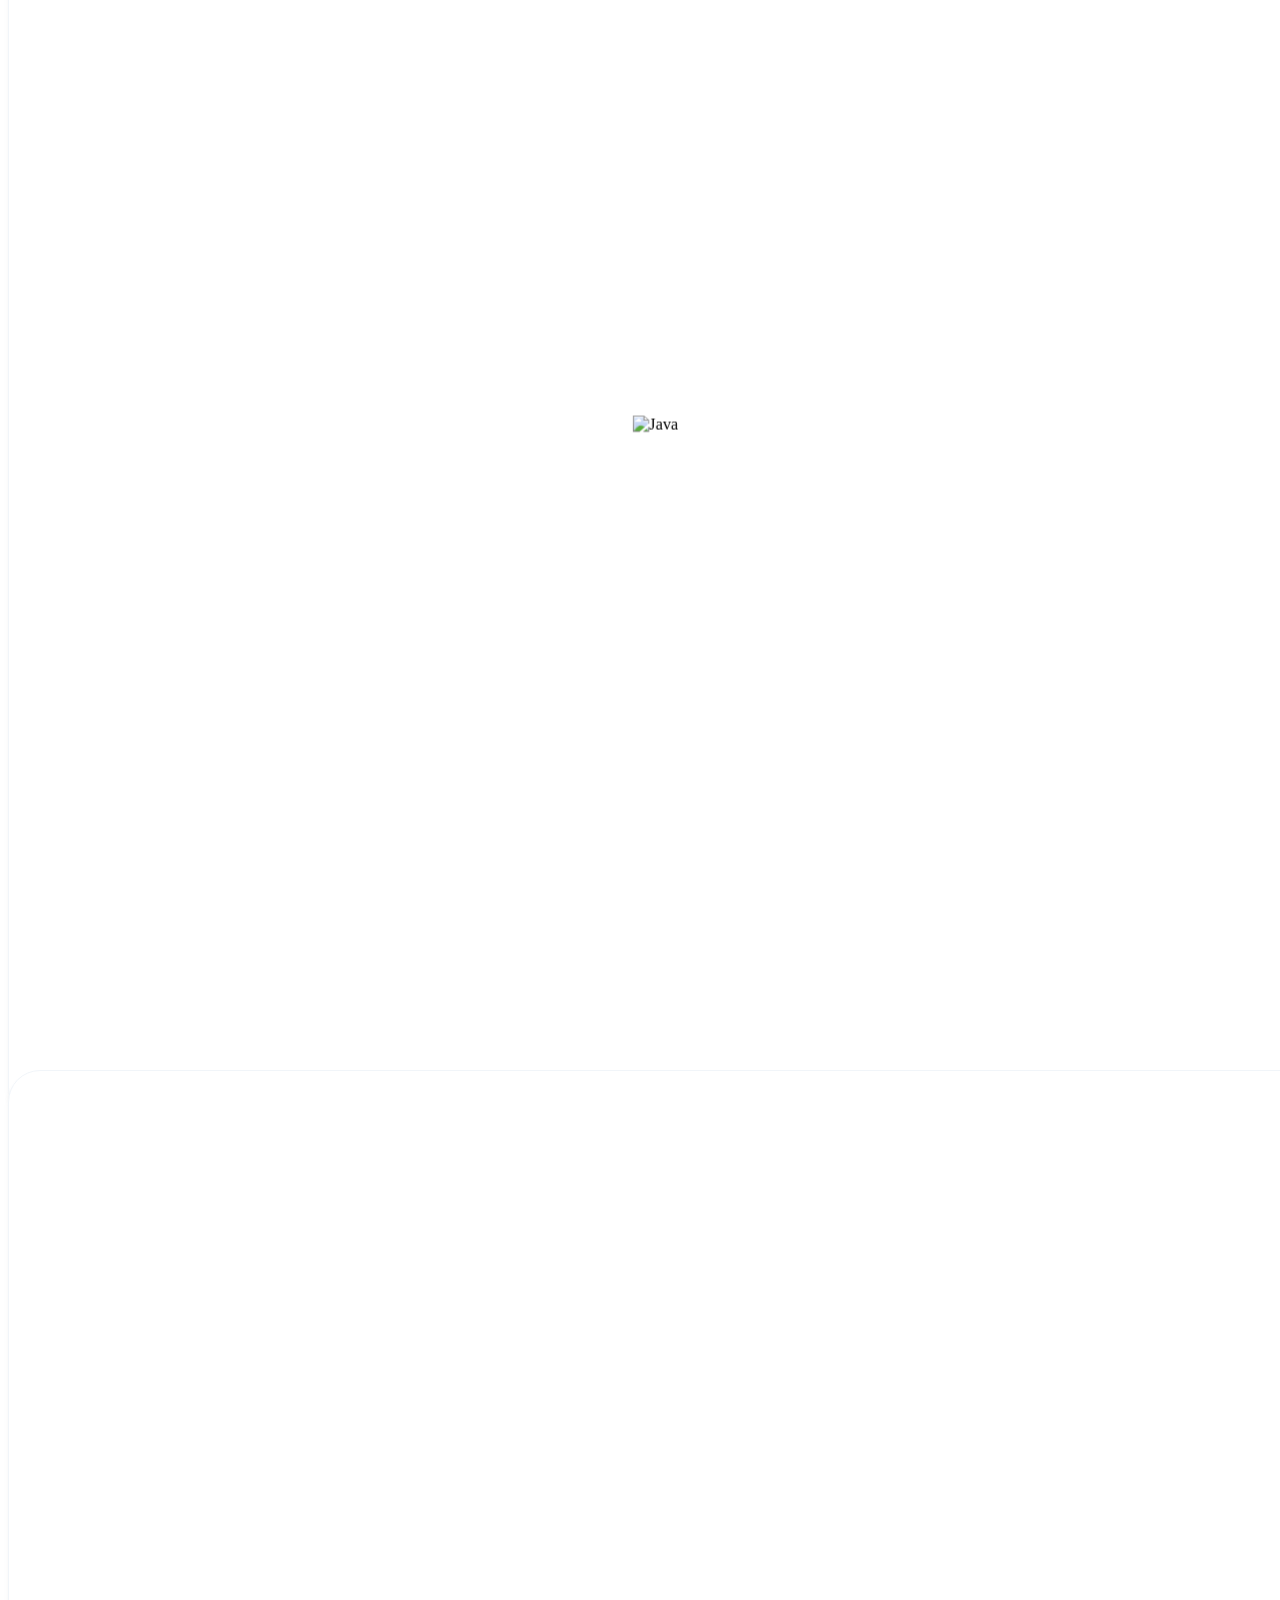
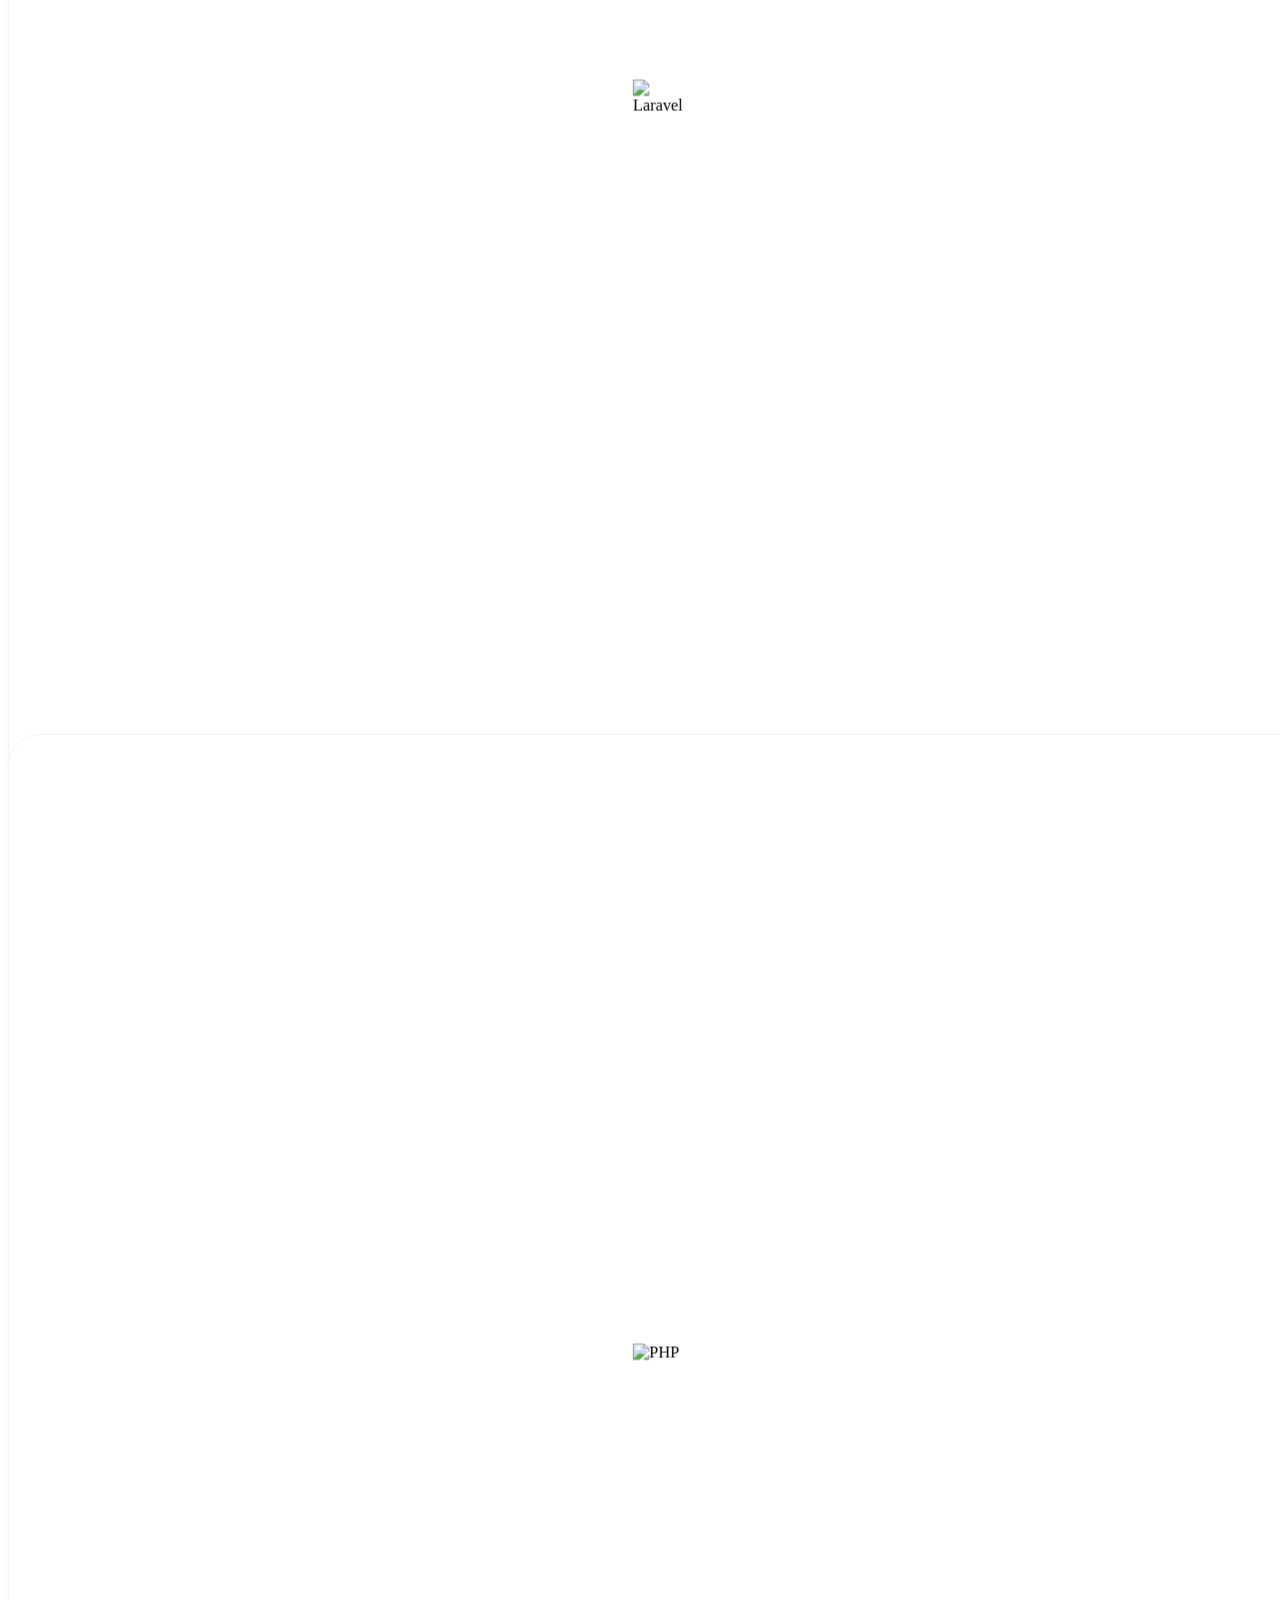
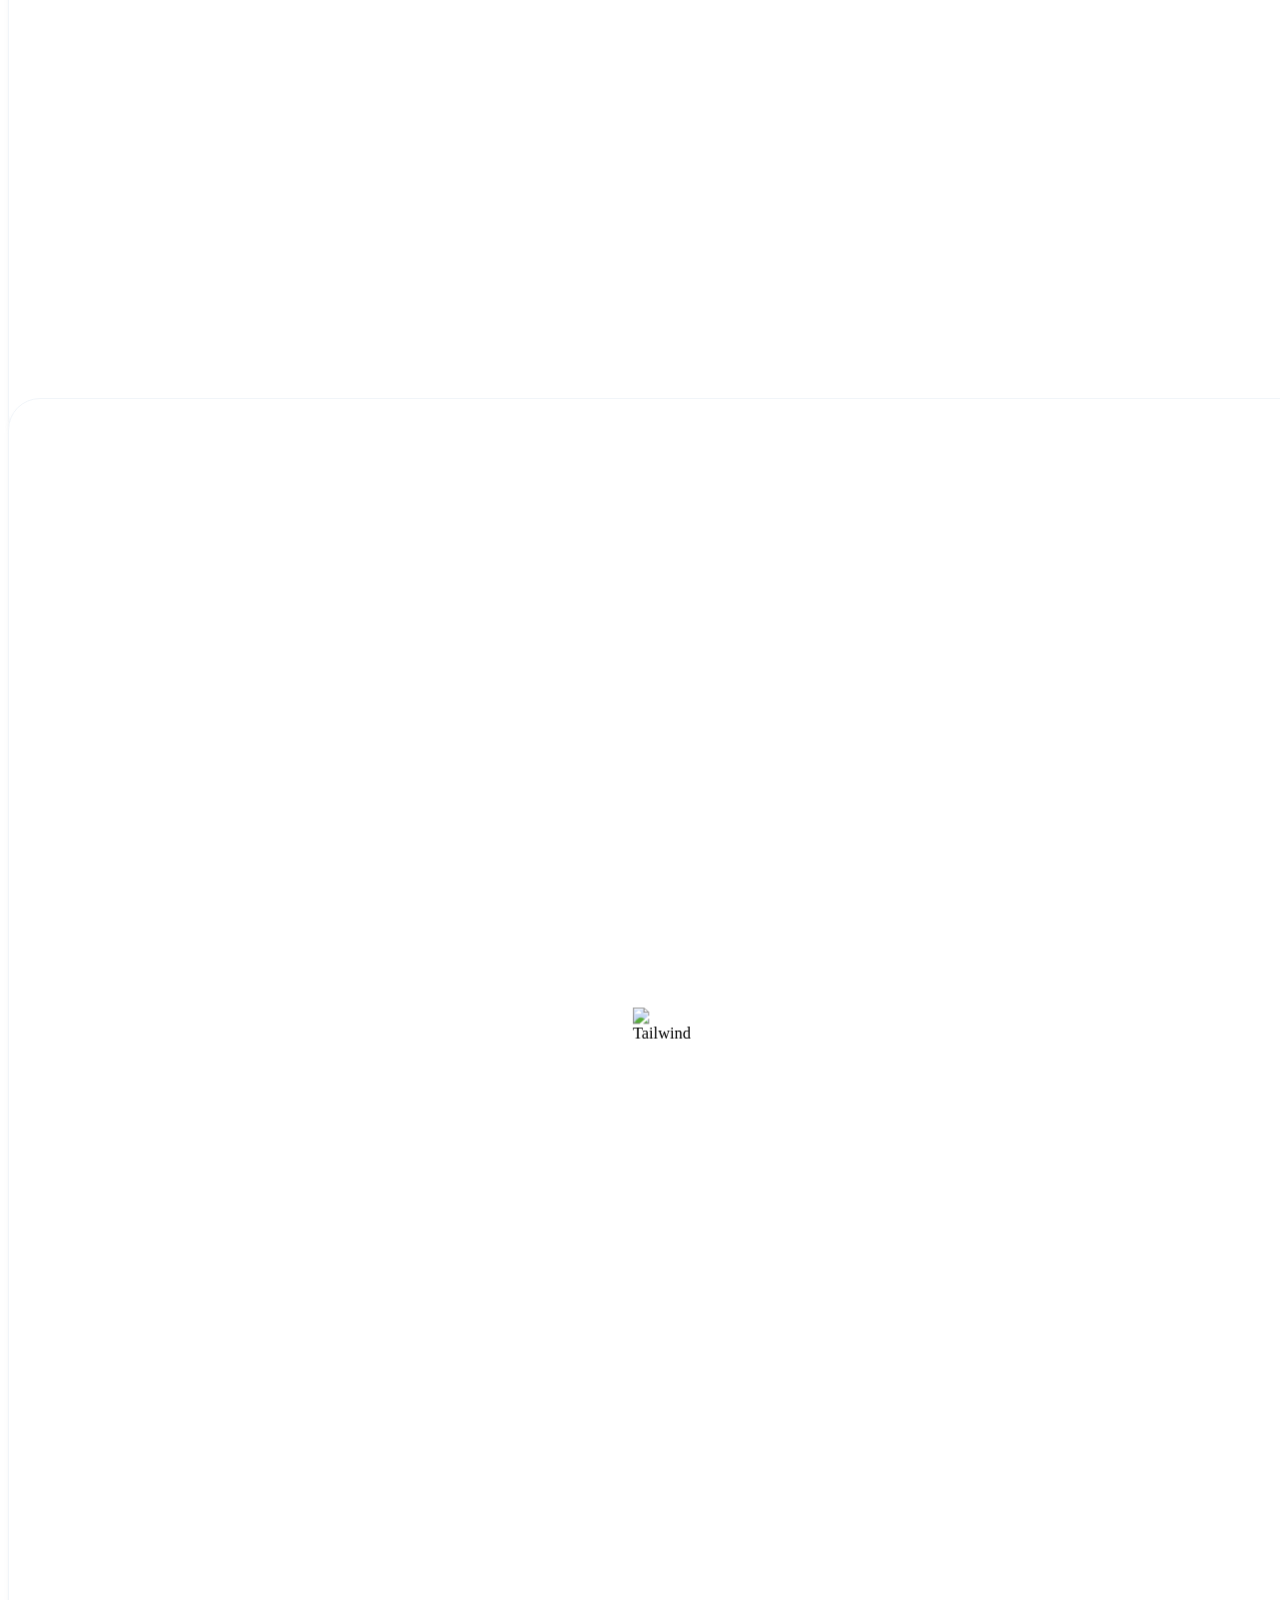
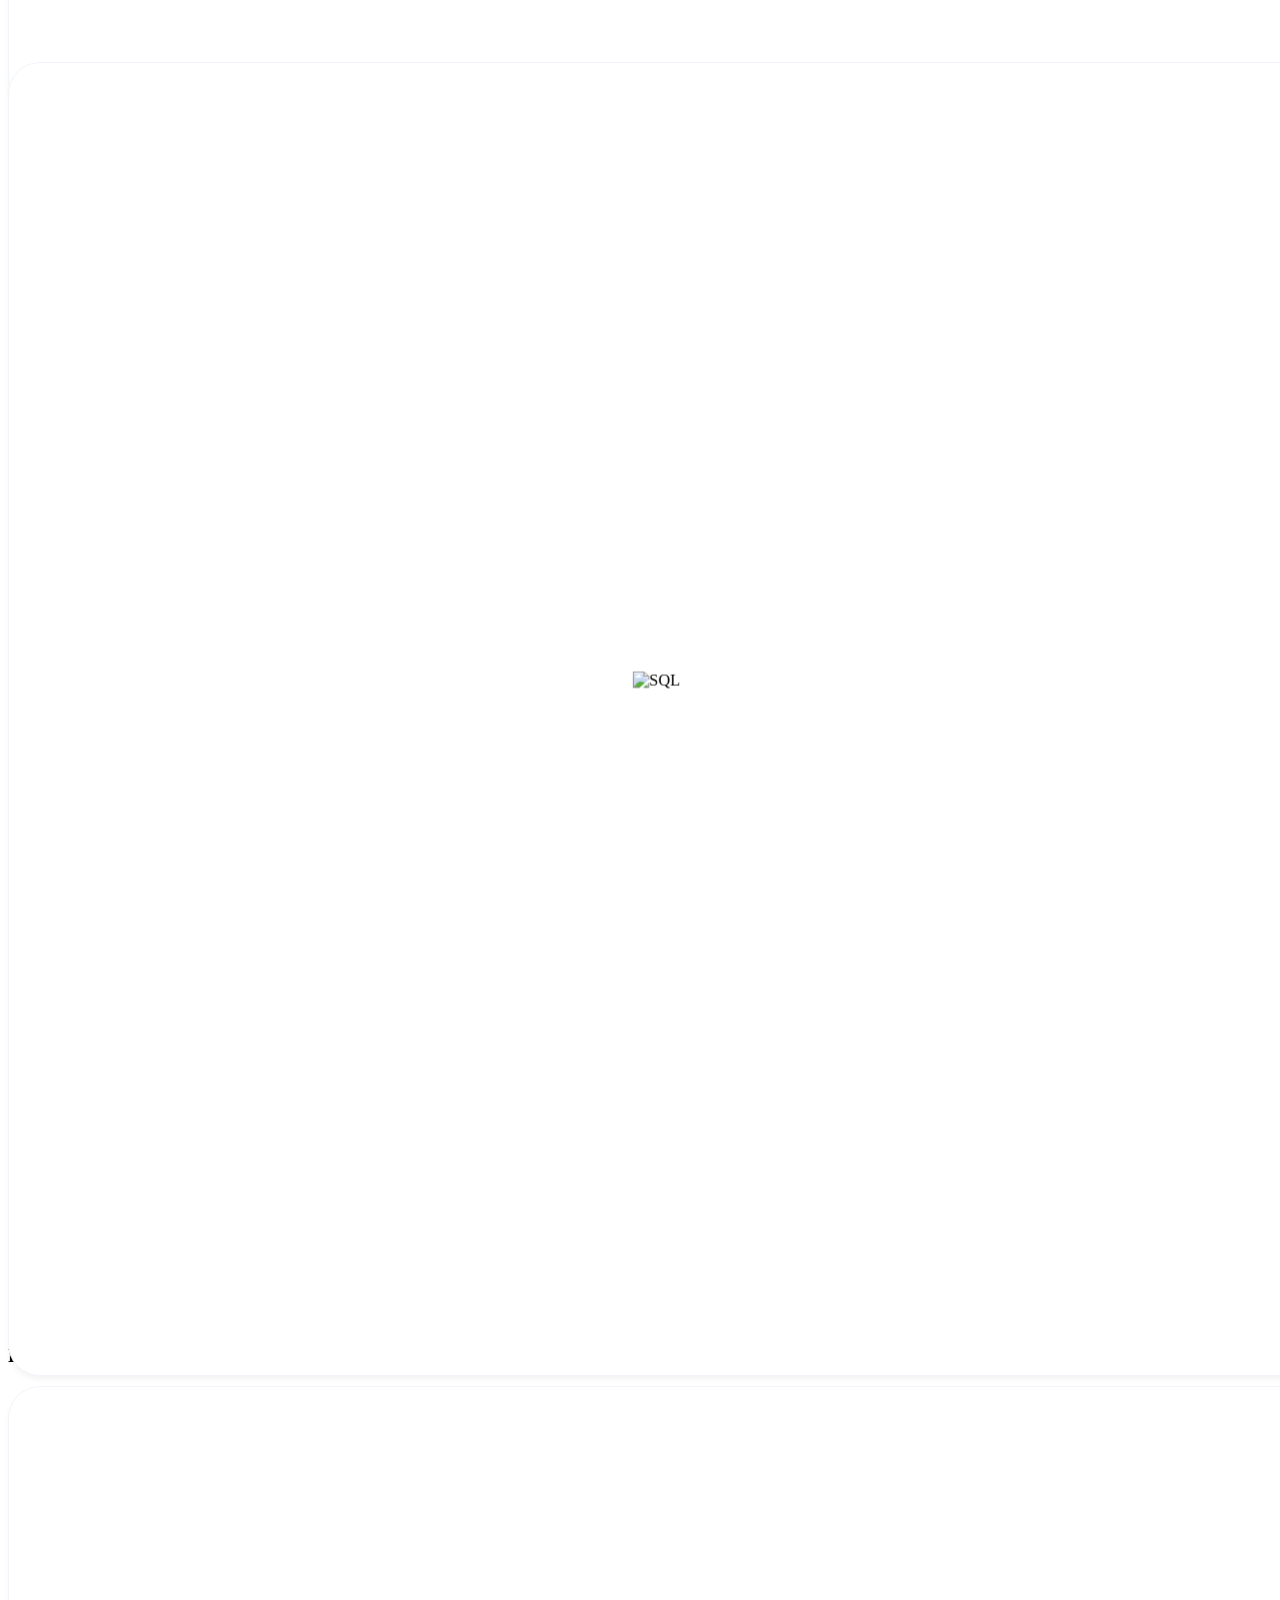
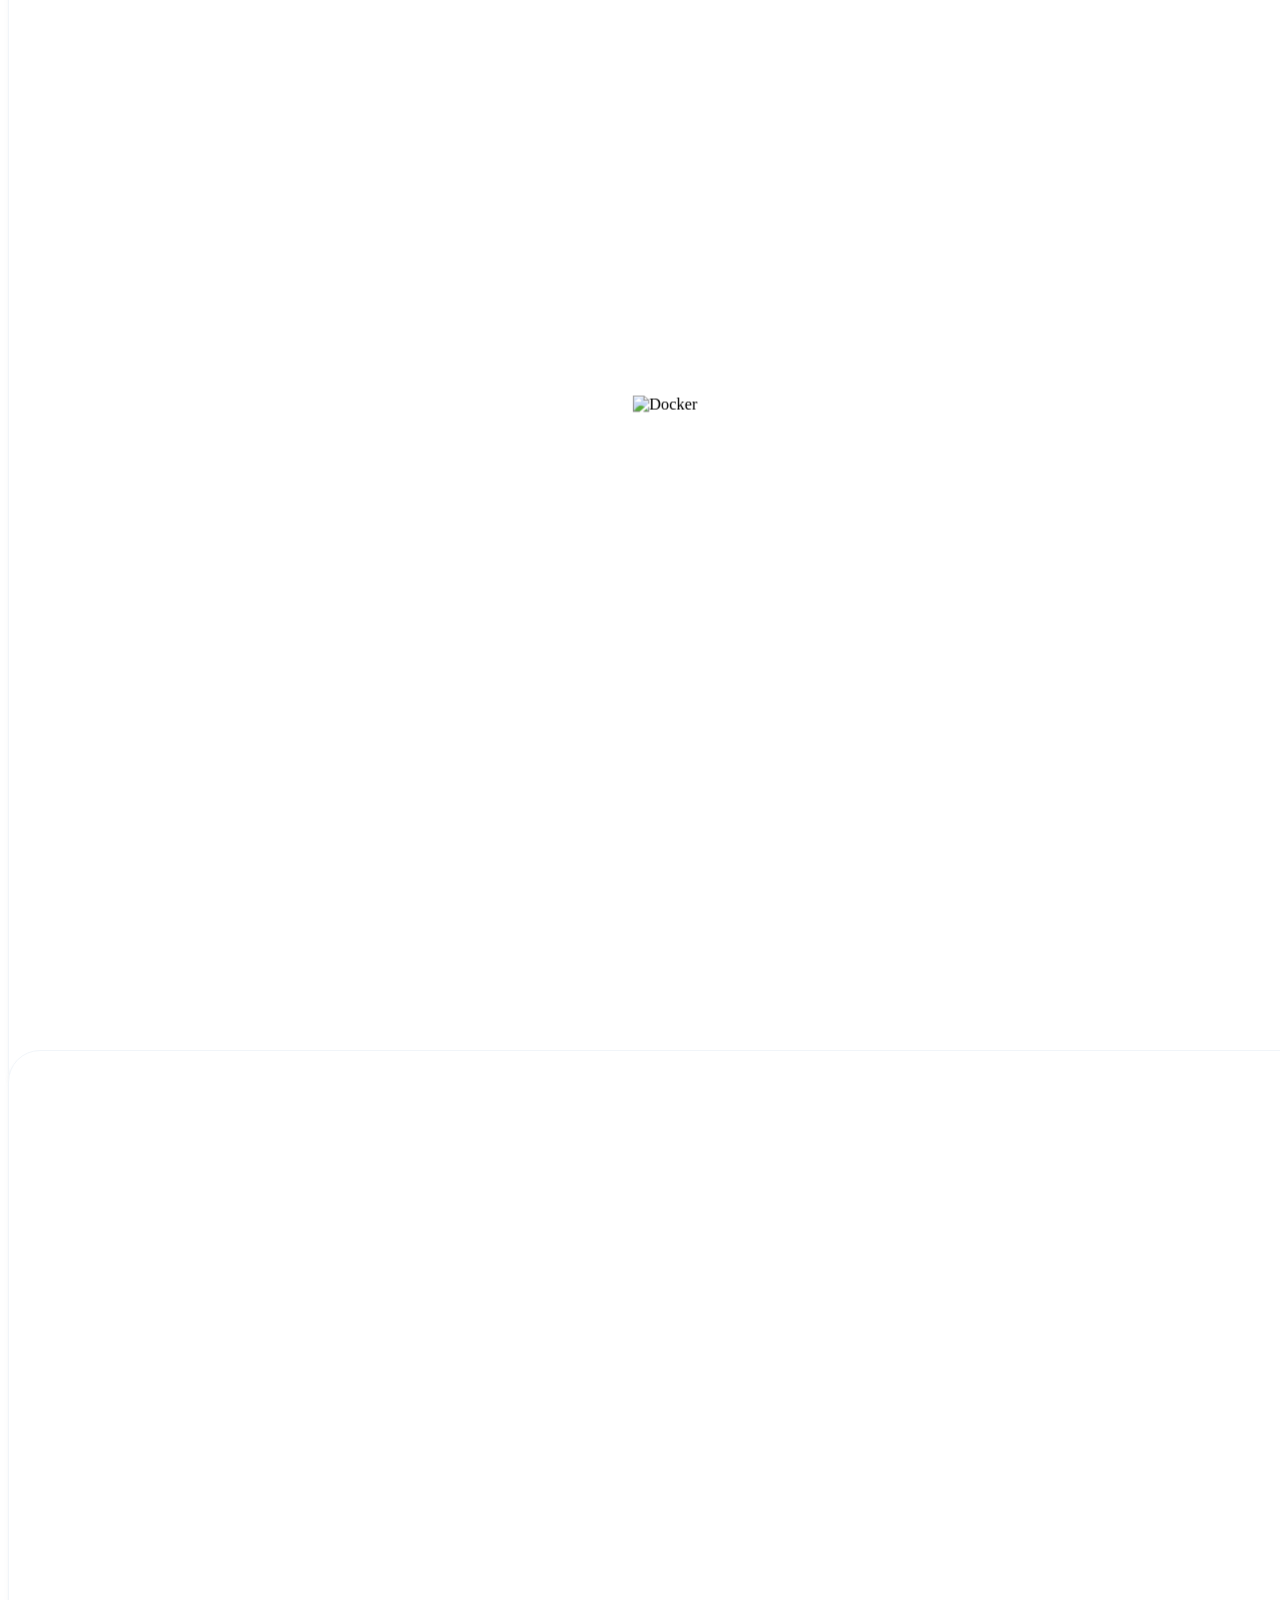
==== commit 445bb5fb: "docs: update work experience end date for Rinascita Informatica" ====
--- a/index.html
+++ b/index.html
@@ -186,7 +186,7 @@
                                 <h3 class="text-xl md:text-2xl font-bold text-slate-800 mt-1 text-center md:text-left">Sviluppatore Full Stack</h3>
                                 <div class="grid grid-rows-[0fr] group-hover:grid-rows-[1fr] transition-all duration-500 overflow-hidden">
                                     <div class="min-h-0 text-left">
-                                        <p class="text-blue-600 font-bold mt-2 tracking-tighter">Gennaio 2024 - Presente</p>
+                                        <p class="text-blue-600 font-bold mt-2 tracking-tighter">Gennaio 2024 - Aprile 2026</p>
                                         <p class="text-slate-500 font-bold text-xs uppercase tracking-tight mb-2">Rinascita Informatica, Ascoli Piceno</p>
                                         <p class="text-slate-600 leading-relaxed text-sm md:text-base">Sviluppo software gestionale cross-platform 4D/Web e ricerca per il re-engineering completo dell'infrastruttura IT.</p>
                                     </div>
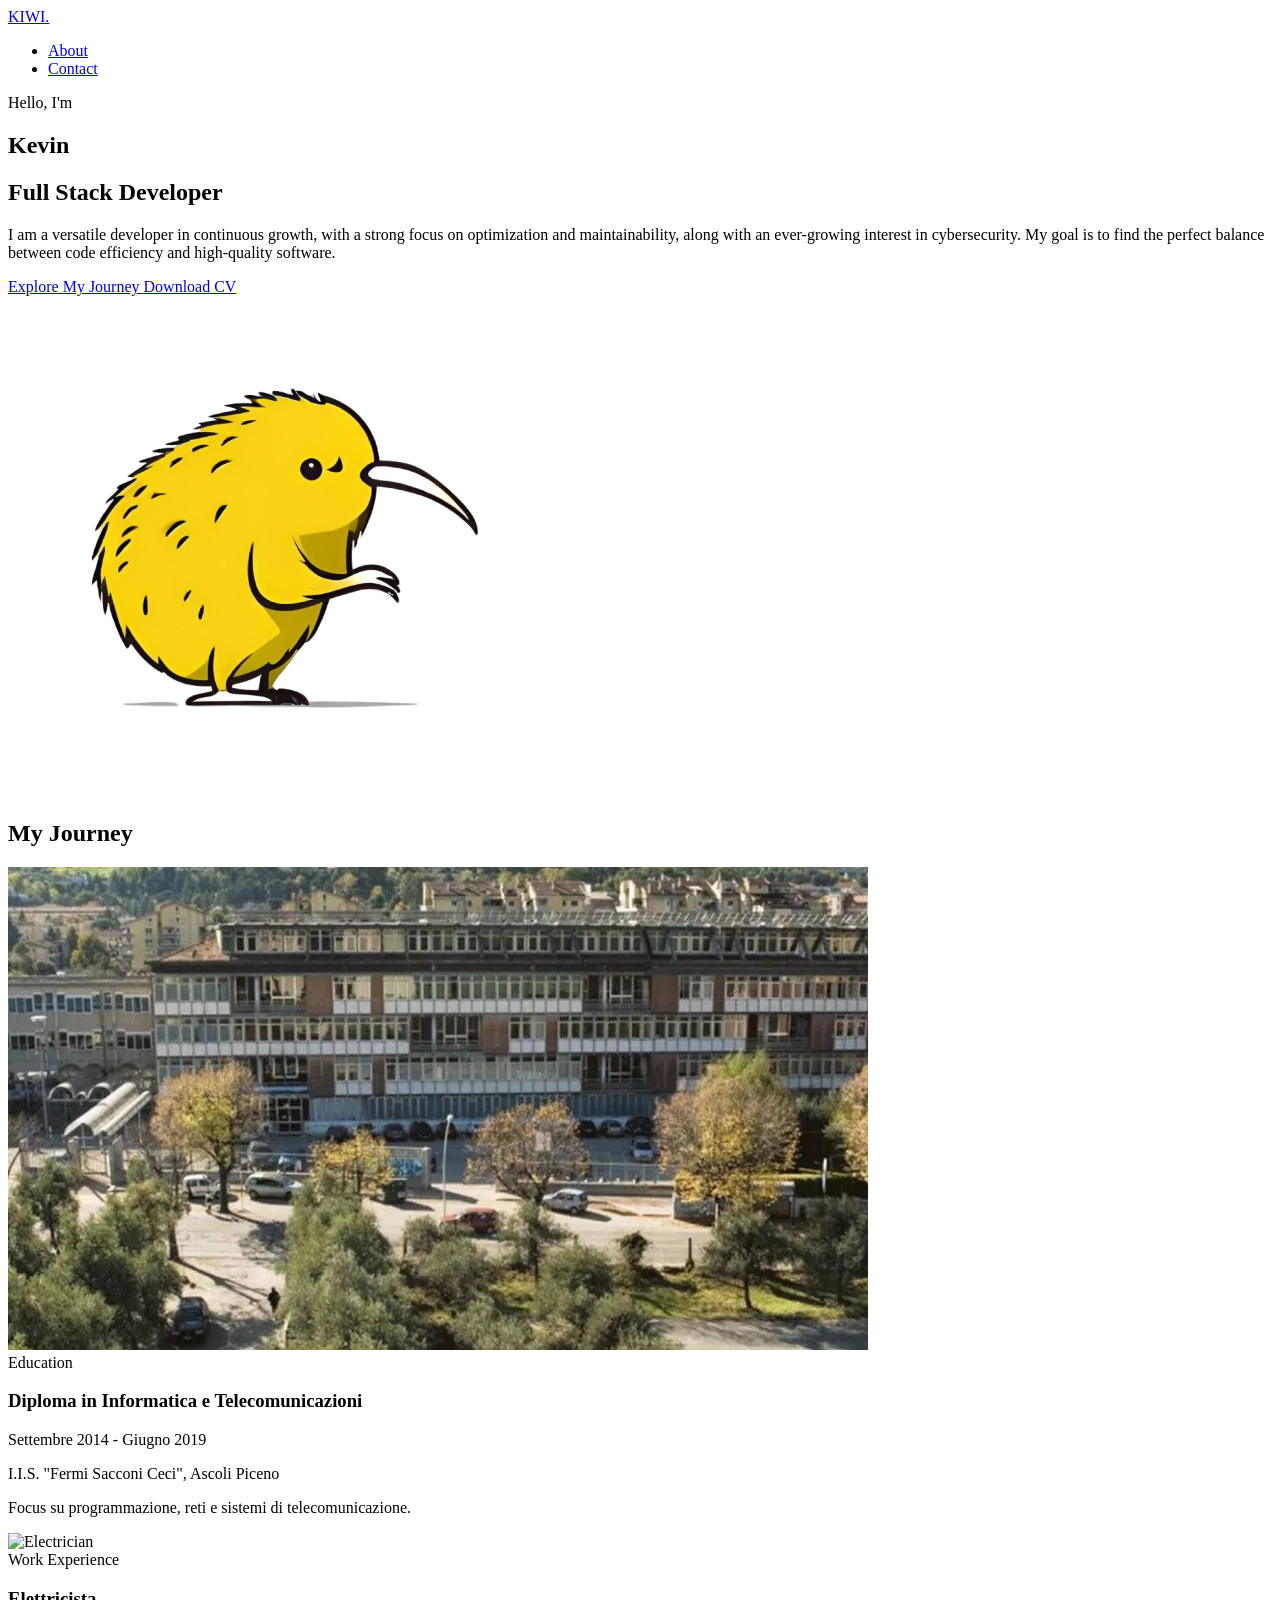
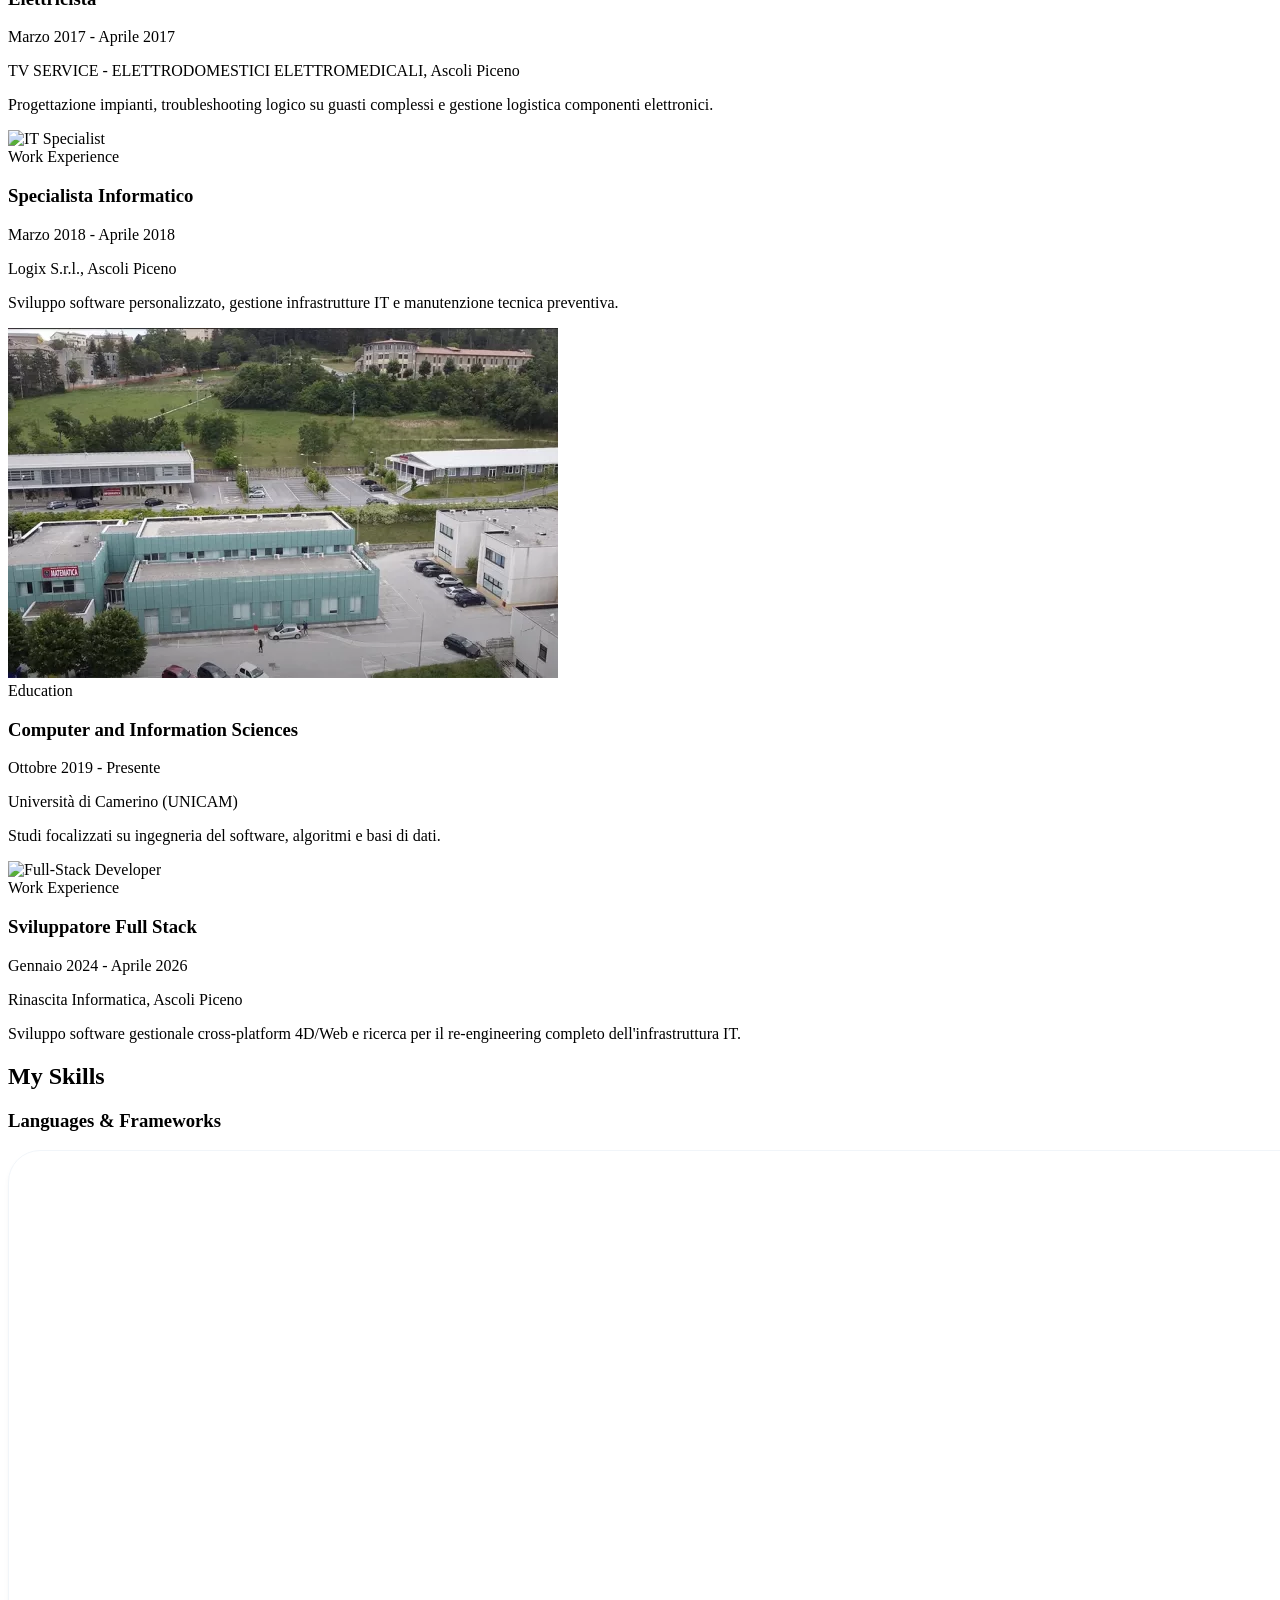
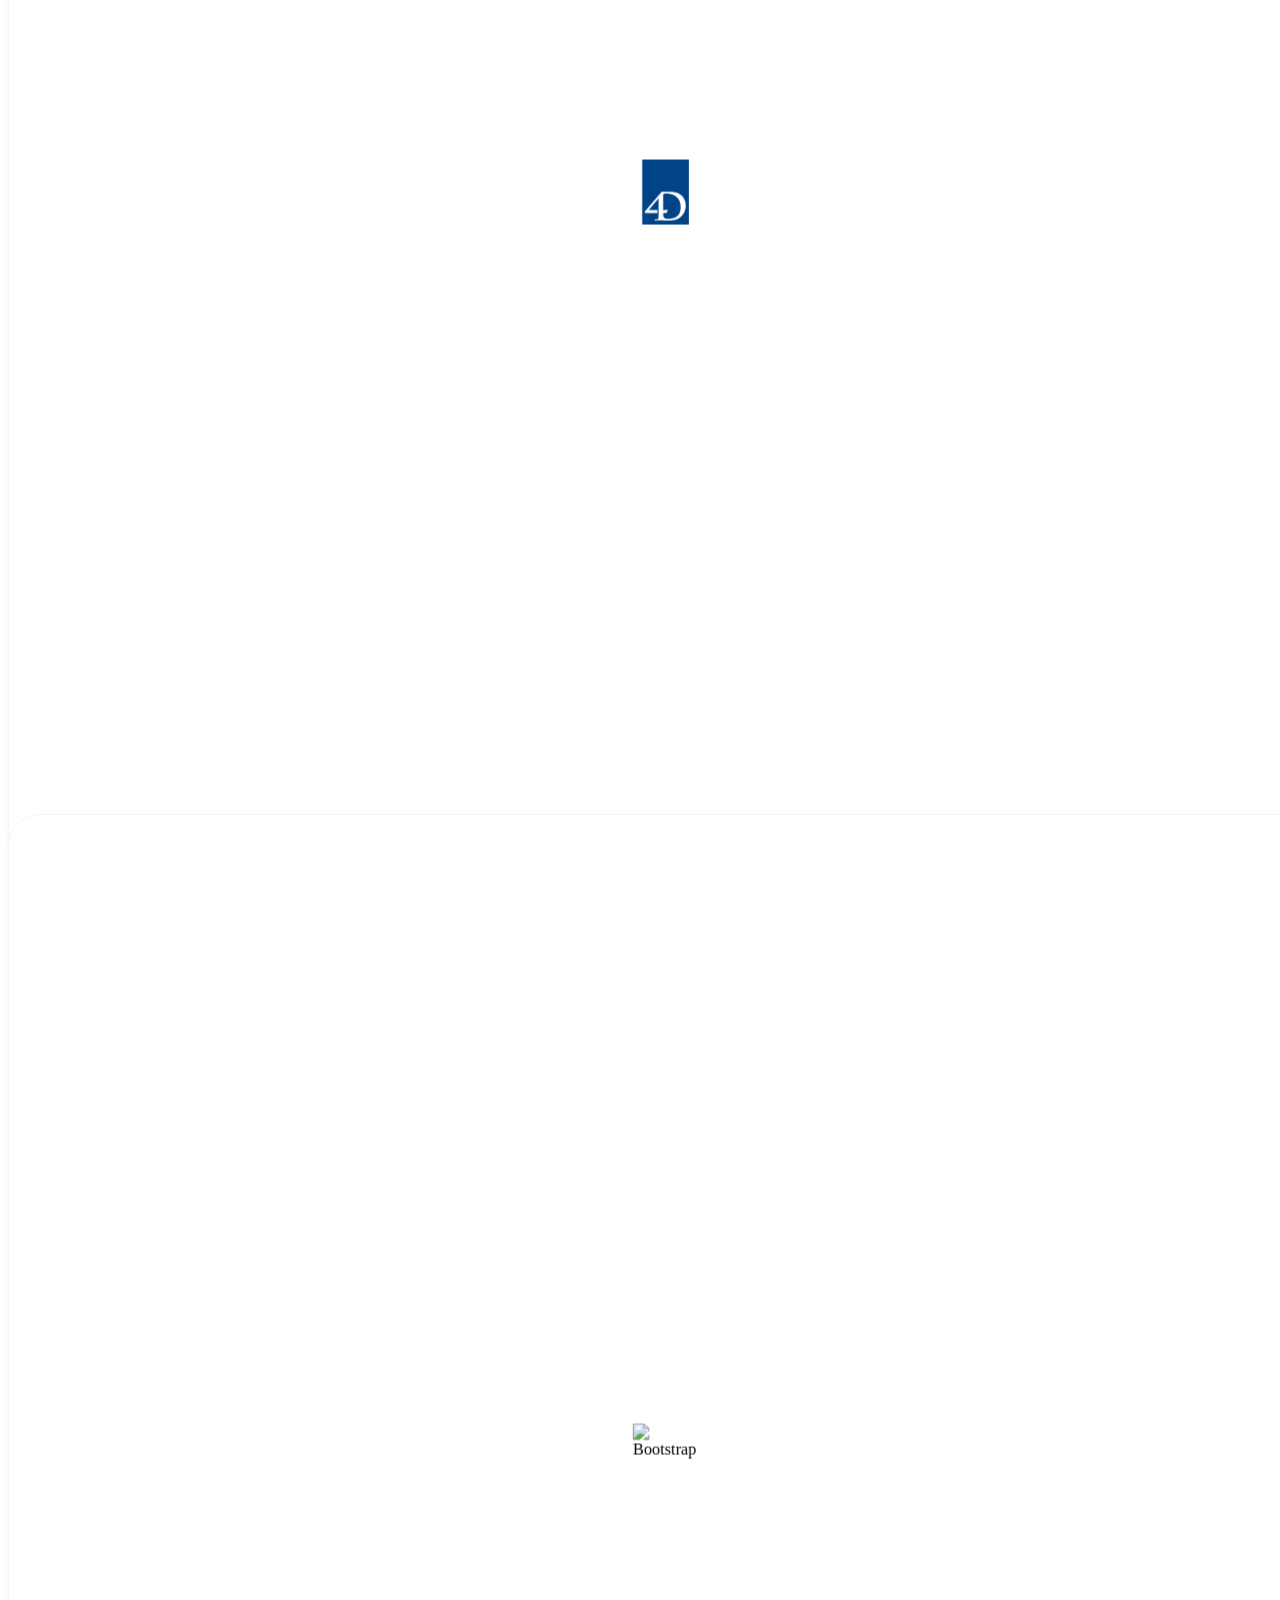
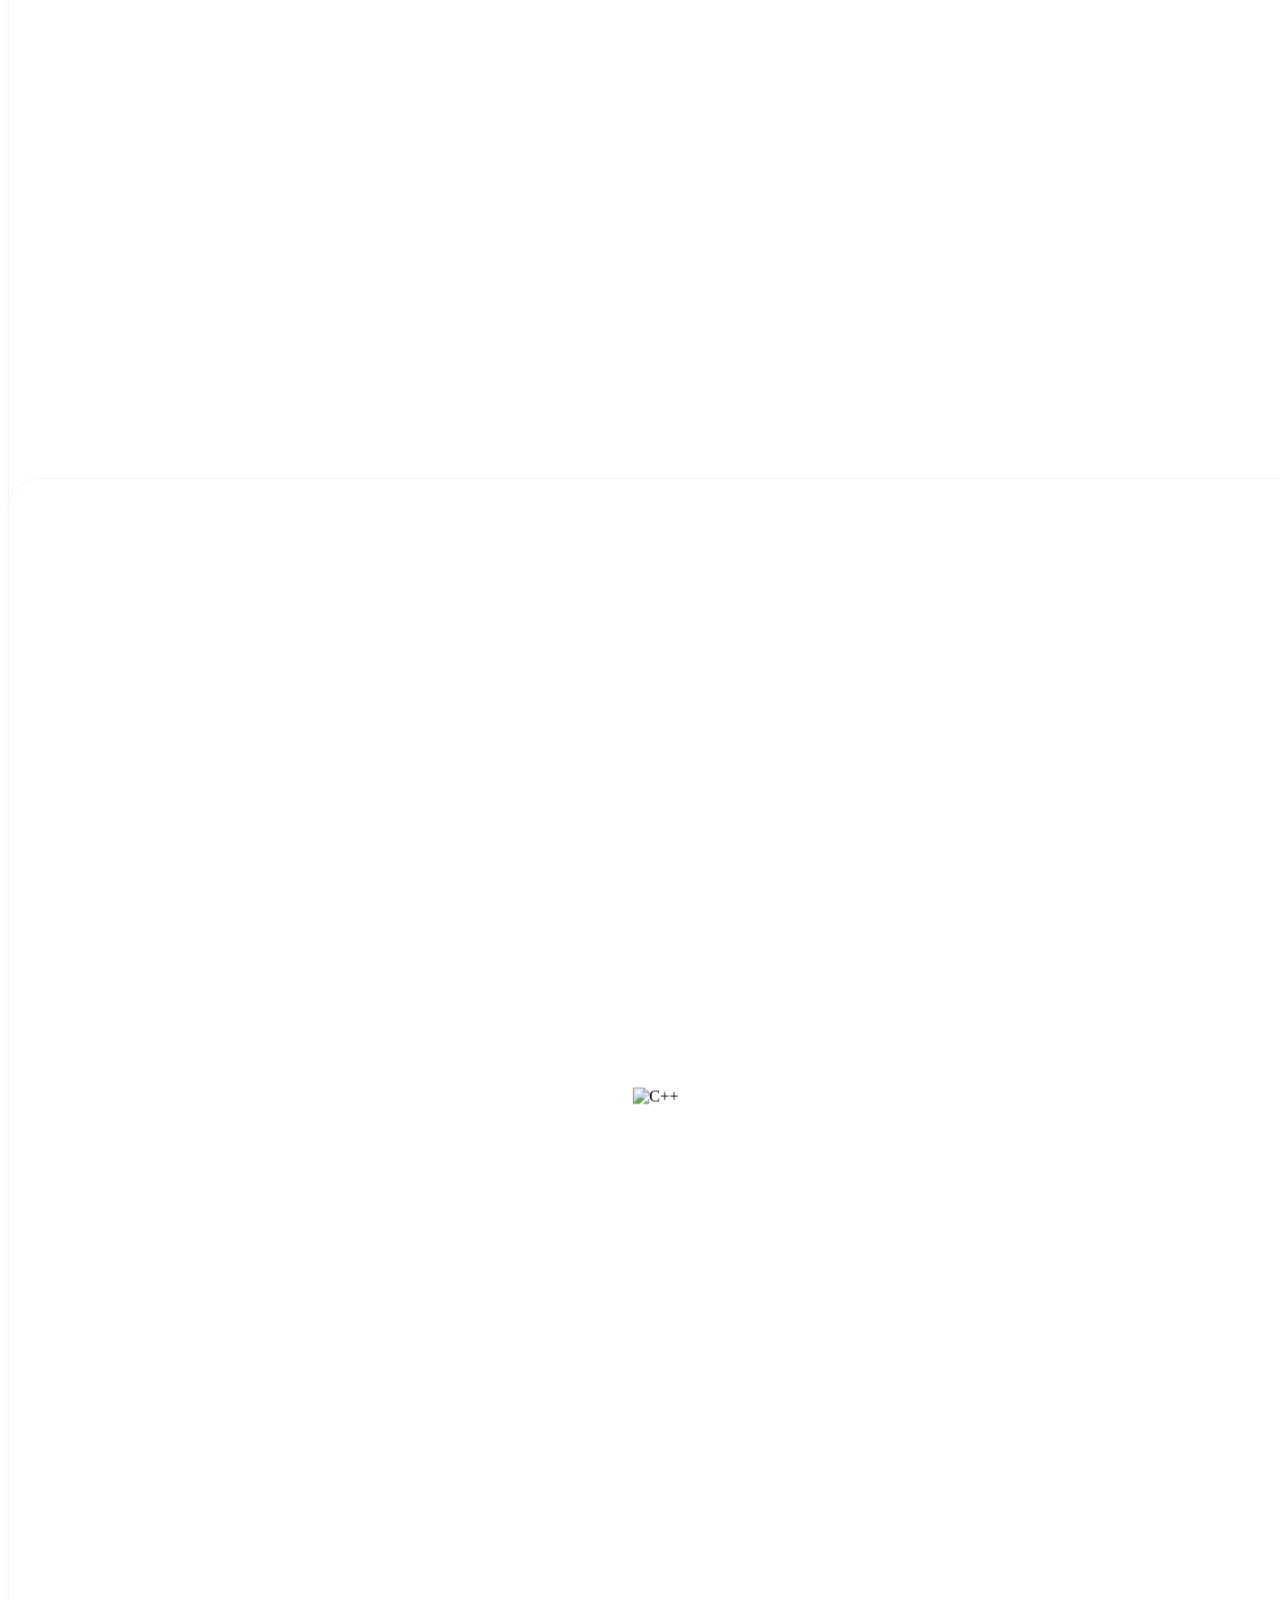
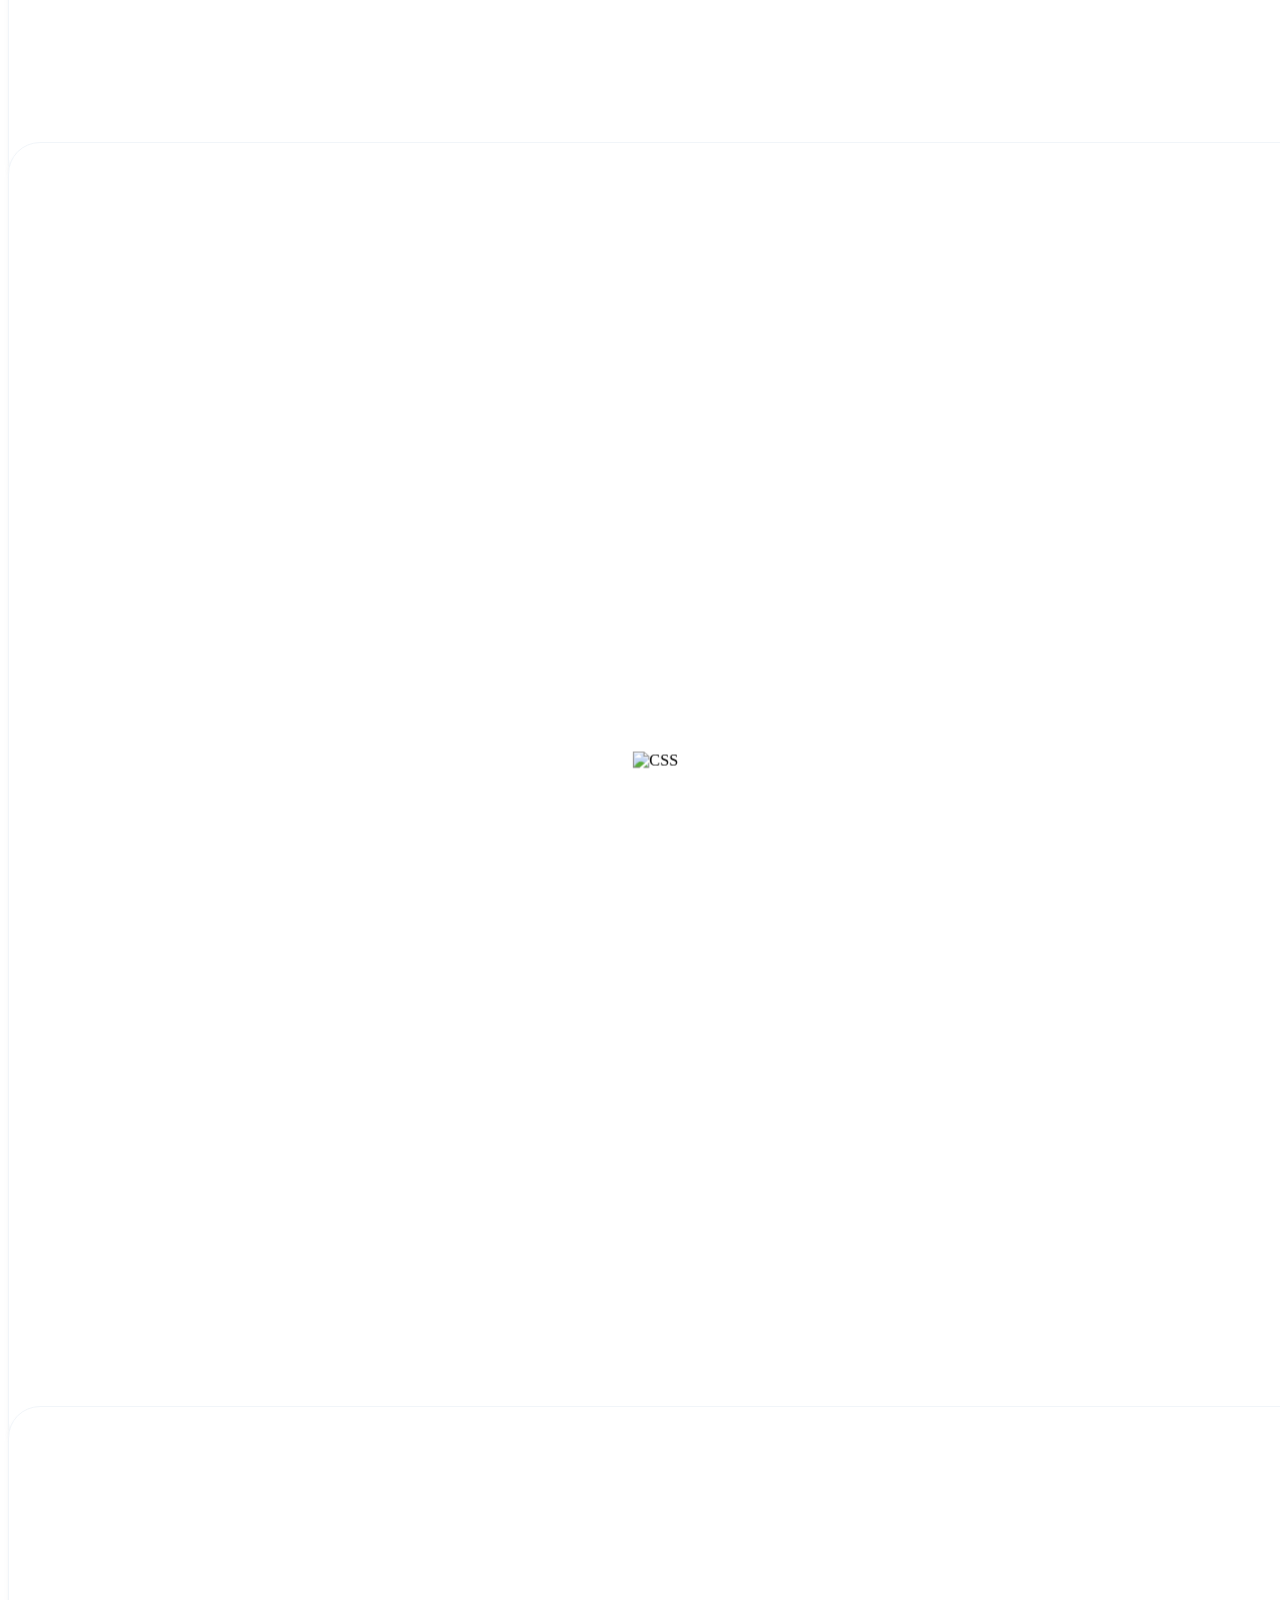
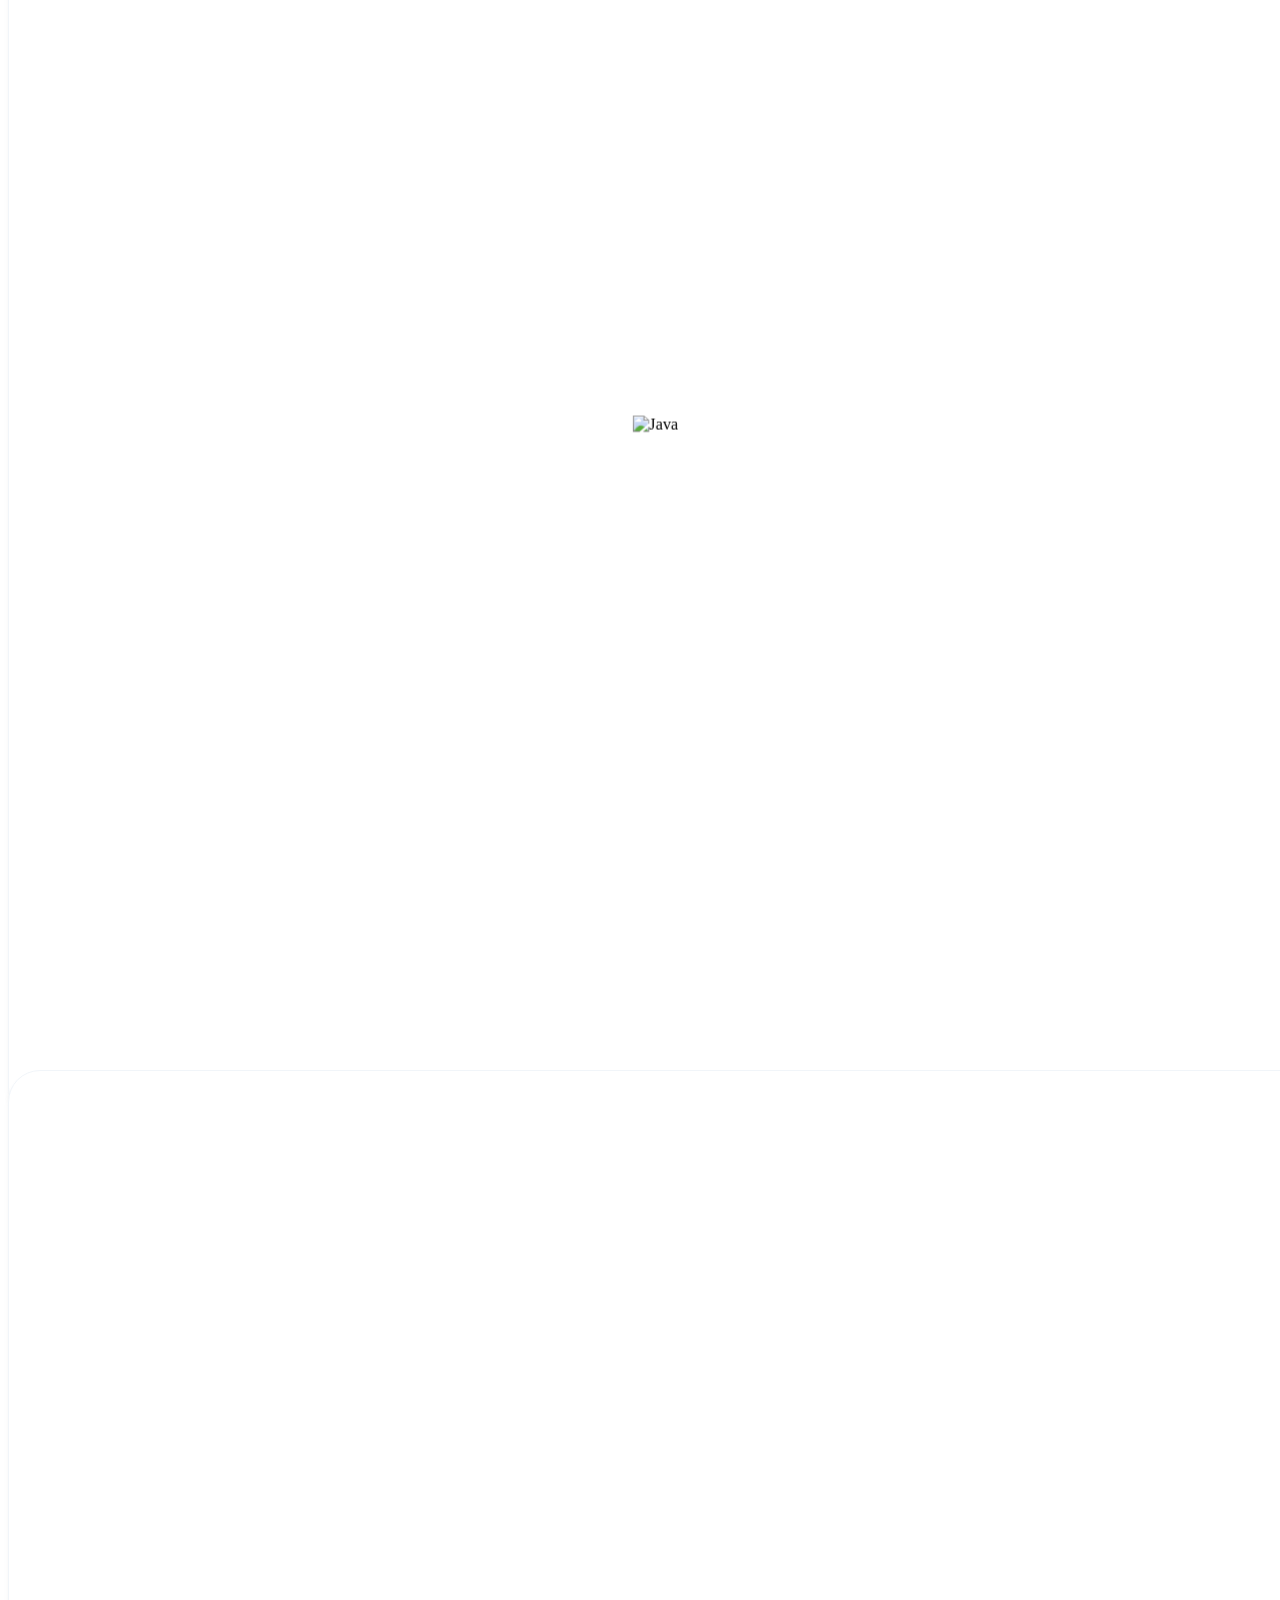
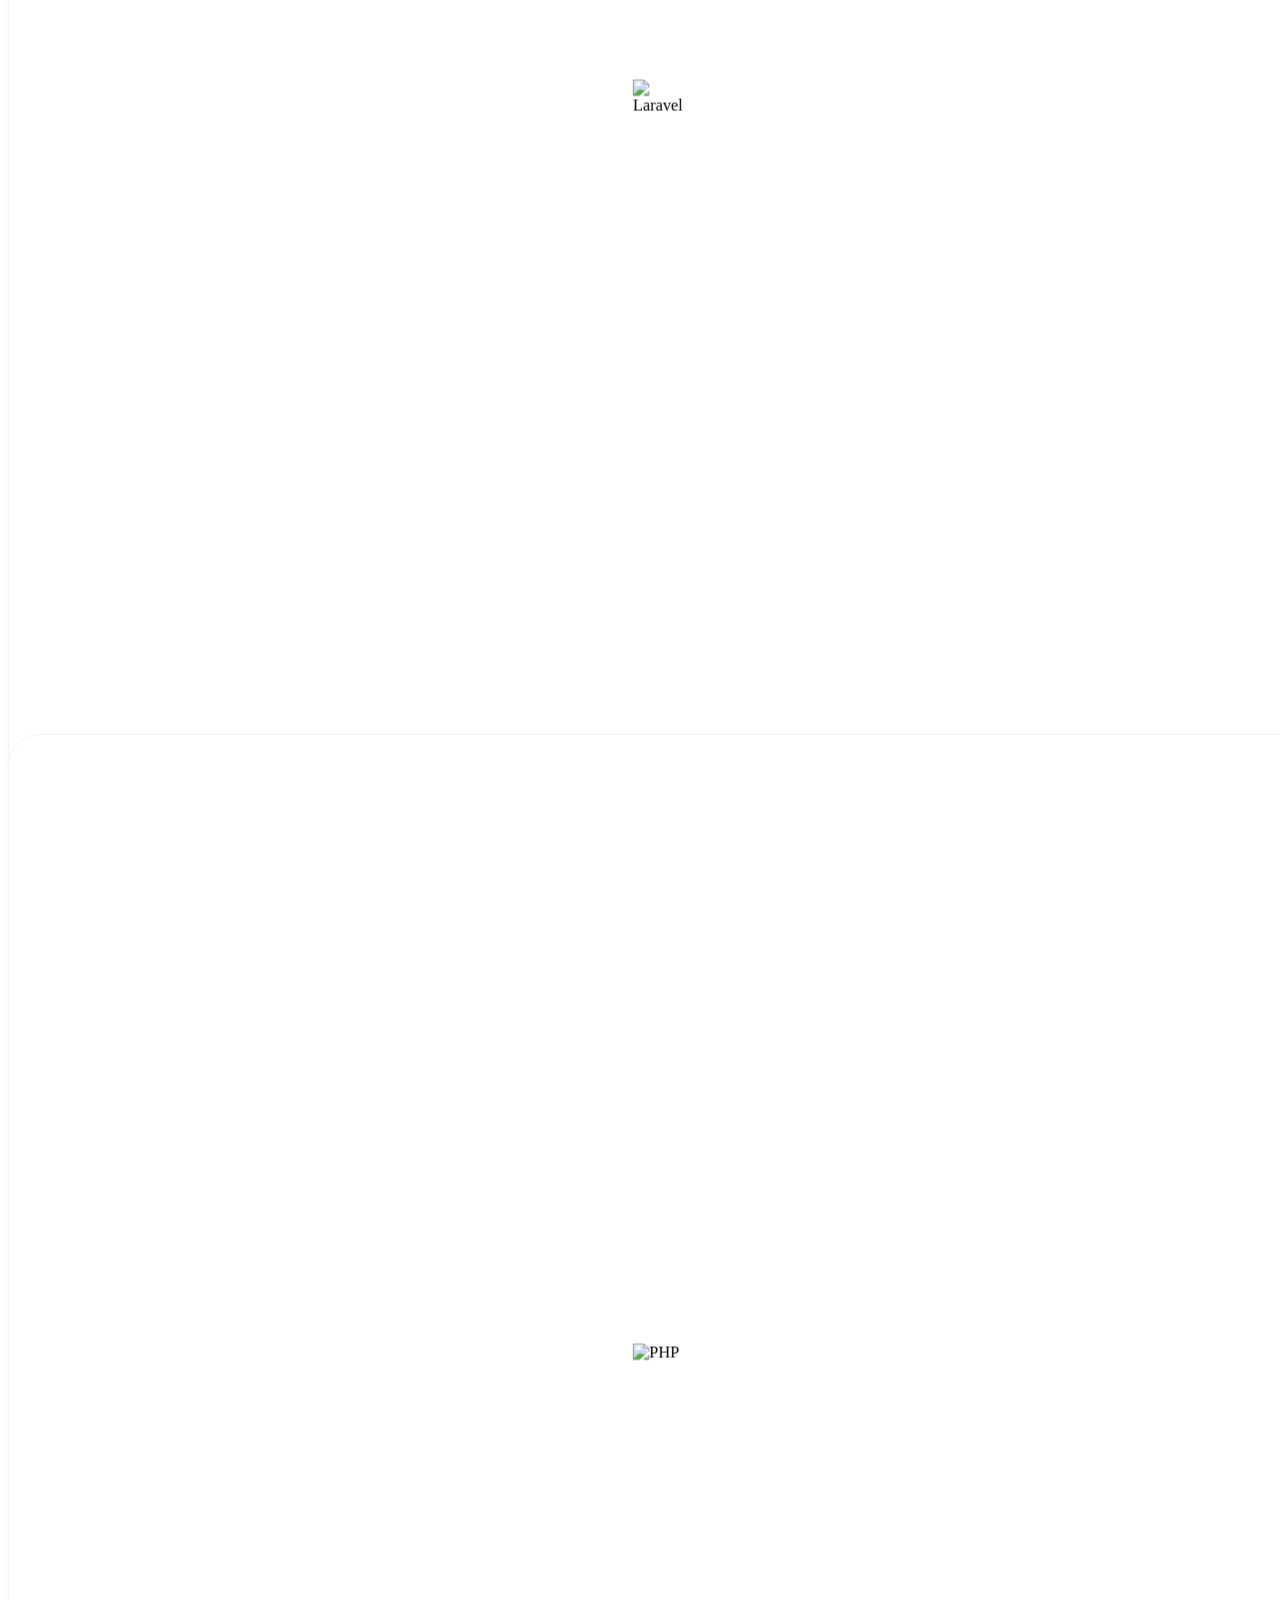
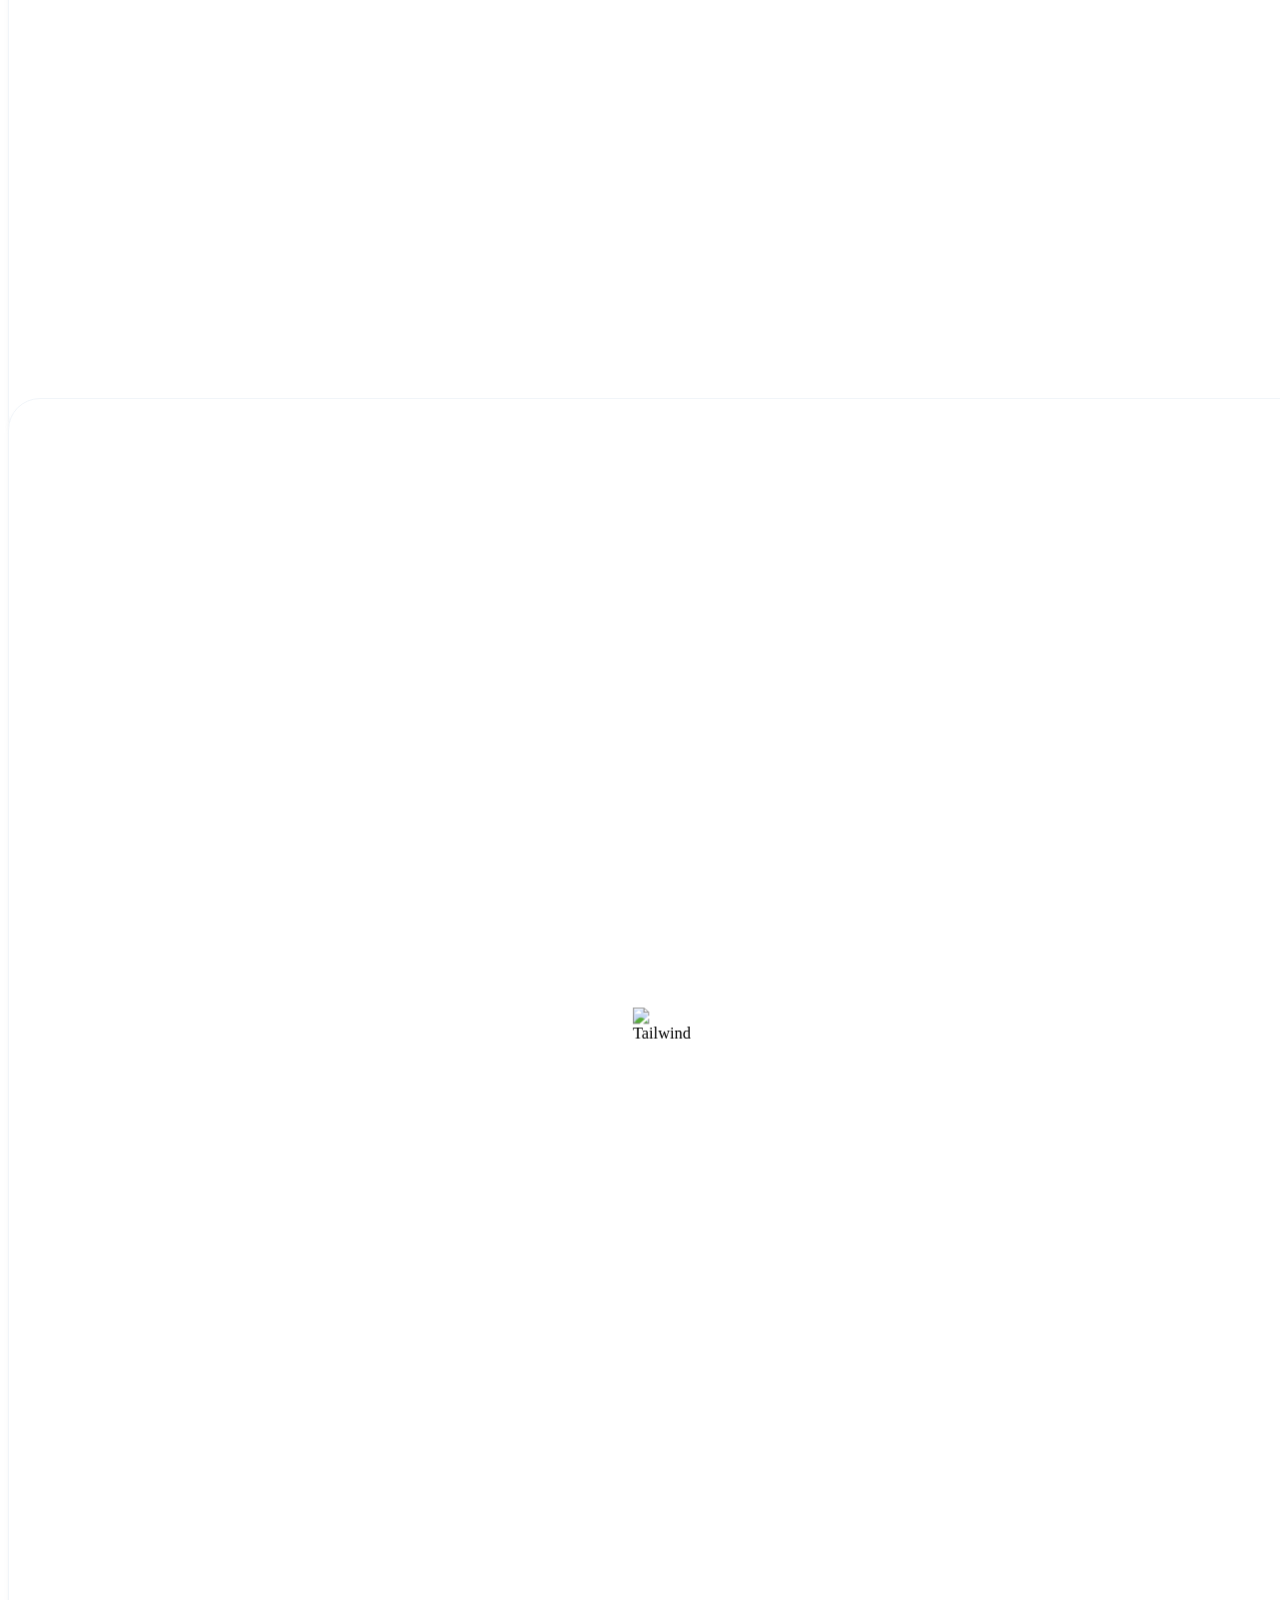
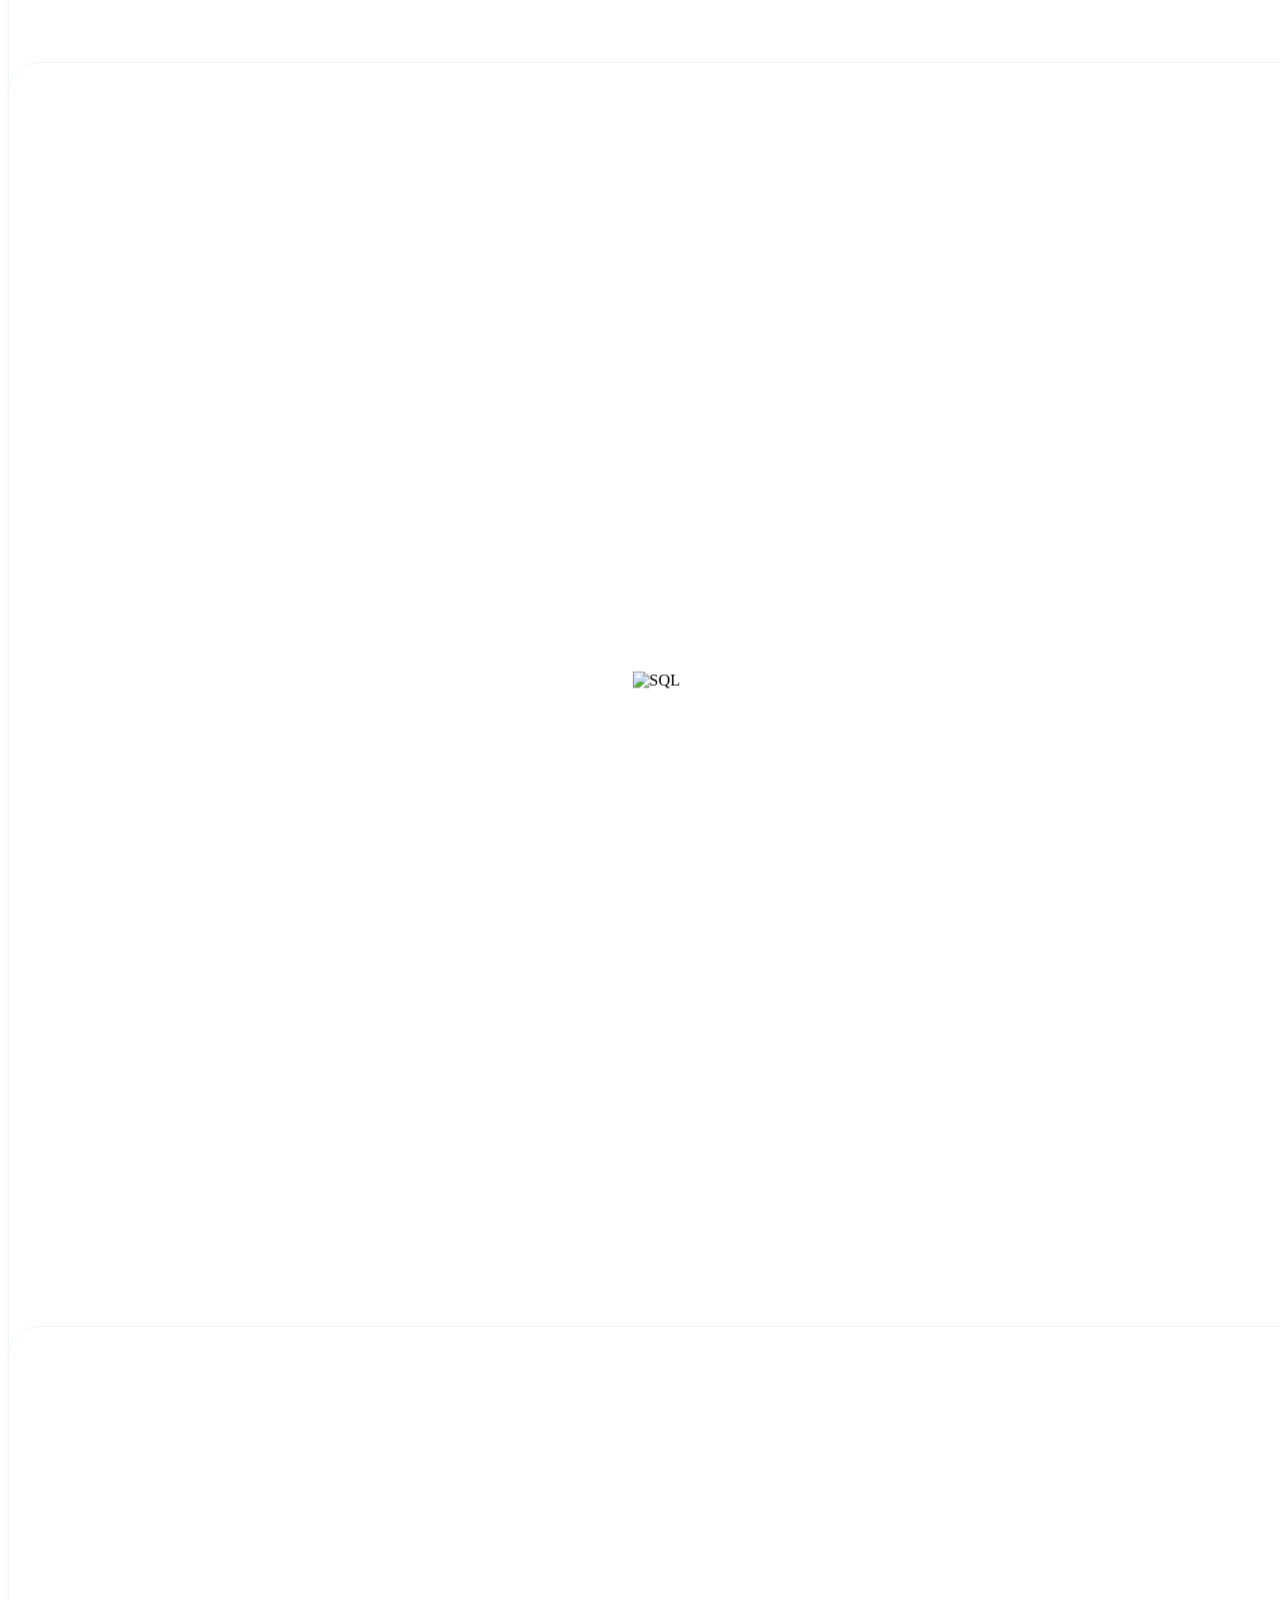
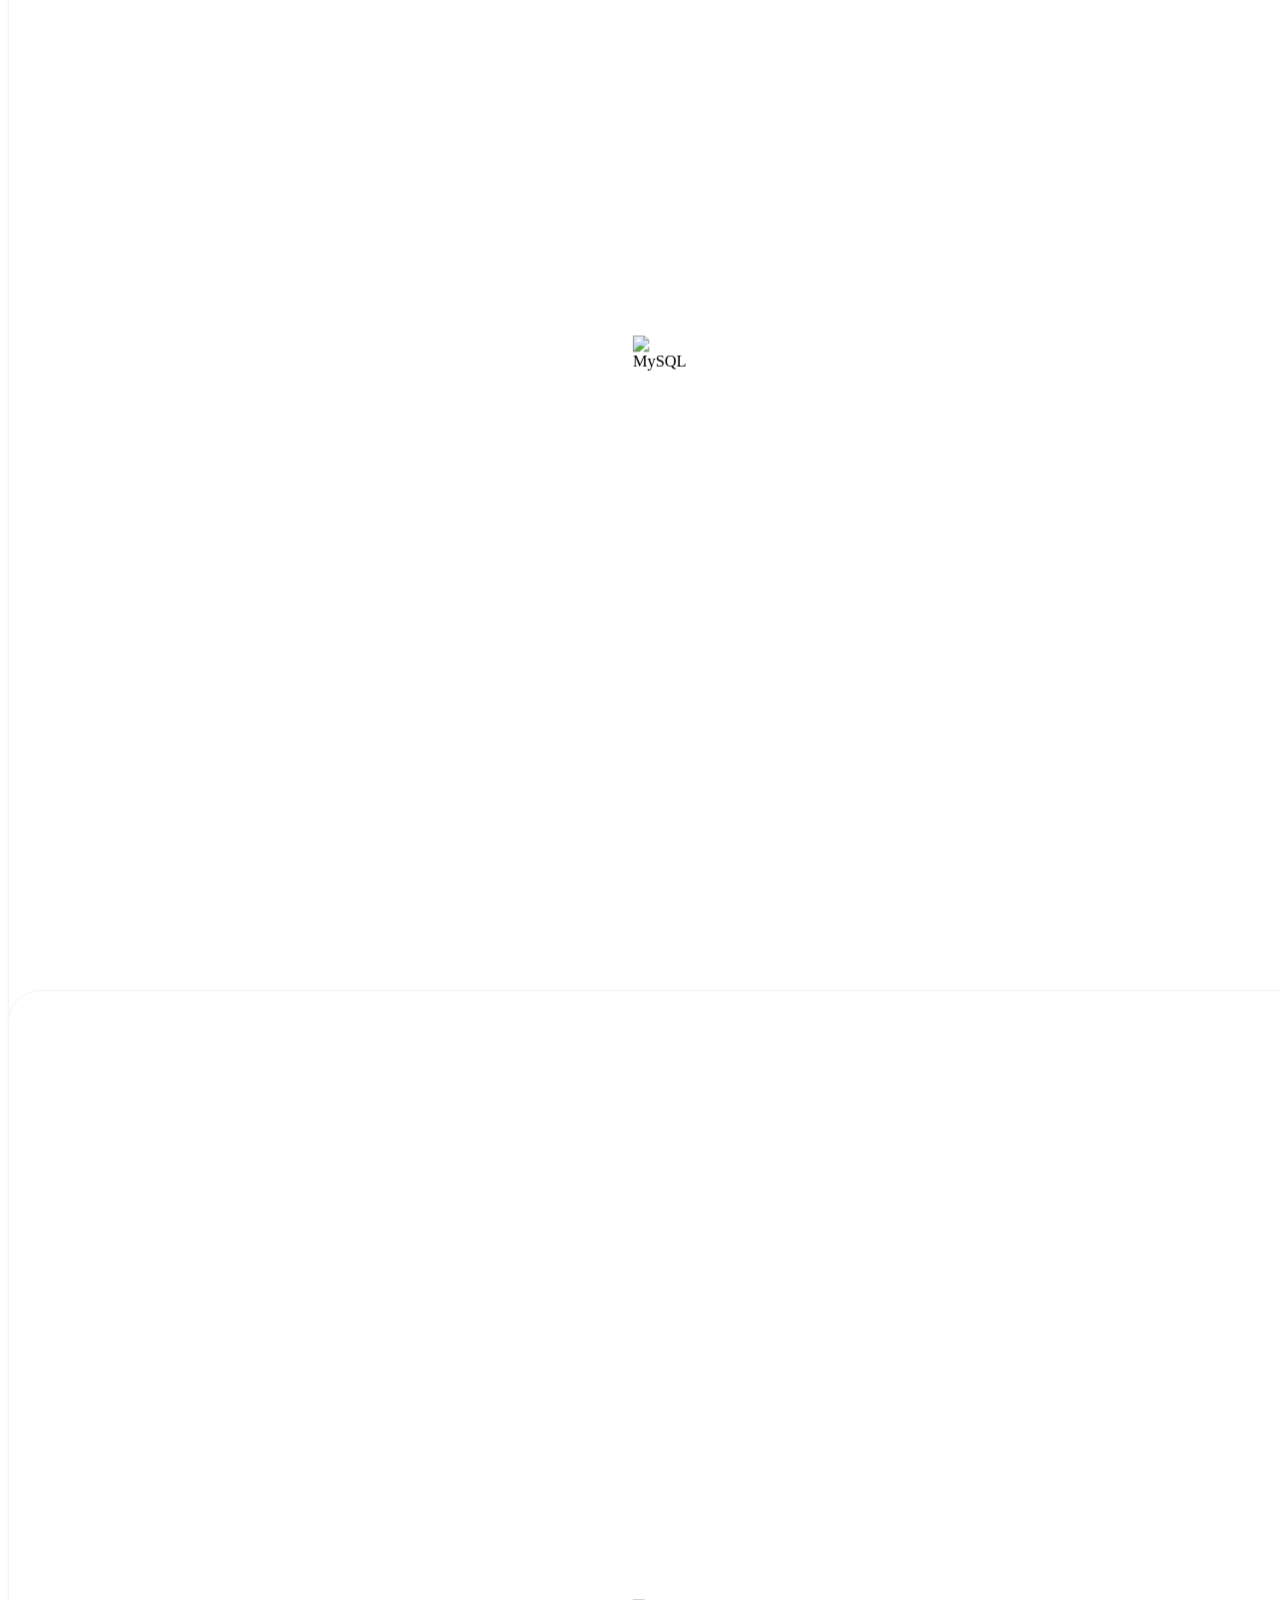
==== commit 81ba0a89: "feat: add CV download link and move database skills to frameworks section" ====
--- a/index.html
+++ b/index.html
@@ -44,7 +44,7 @@
                         <a href="#experience" class="bg-blue-600 text-white px-10 py-5 rounded-2xl hover:bg-blue-700 transition-all font-black shadow-xl shadow-blue-200 text-center scale-100 hover:scale-105 active:scale-95">
                             Explore My Journey
                         </a>
-                        <a href="#" class="bg-white border-2 border-slate-200 text-slate-700 px-10 py-5 rounded-2xl hover:border-blue-600 hover:text-blue-600 transition-all font-black text-center flex items-center justify-center gap-2 scale-100 hover:scale-105 active:scale-95">
+                        <a href="Curriculum.pdf" download class="bg-white border-2 border-slate-200 text-slate-700 px-10 py-5 rounded-2xl hover:border-blue-600 hover:text-blue-600 transition-all font-black text-center flex items-center justify-center gap-2 scale-100 hover:scale-105 active:scale-95">
                             <i class="fas fa-file-download"></i> Download CV
                         </a>
                     </div>
@@ -267,6 +267,18 @@
                             <span class="skill-name font-bold text-slate-800">SQL</span>
                         </div>
                     </div>
+                    <div class="skill-card-container relative">
+                        <div class="skill-card bg-white rounded-3xl shadow-sm border border-slate-100 cursor-pointer p-4 group">
+                            <div class="icon-box"><img src="https://cdn.jsdelivr.net/gh/devicons/devicon/icons/mysql/mysql-original.svg" class="skill-icon" alt="MySQL"></div>
+                            <span class="skill-name font-bold text-slate-800">MySQL</span>
+                        </div>
+                    </div>
+                    <div class="skill-card-container relative">
+                        <div class="skill-card bg-white rounded-3xl shadow-sm border border-slate-100 cursor-pointer p-4 group">
+                            <div class="icon-box"><img src="https://cdn.jsdelivr.net/gh/devicons/devicon/icons/mariadb/mariadb-original.svg" class="skill-icon" alt="MariaDB"></div>
+                            <span class="skill-name font-bold text-slate-800">MariaDB</span>
+                        </div>
+                    </div>
                 </div>
             </div>
 
@@ -301,18 +313,6 @@
                             <span class="skill-name font-bold text-slate-800">Postman</span>
                         </div>
                     </div>
-                    <div class="skill-card-container relative">
-                        <div class="skill-card bg-white rounded-3xl shadow-sm border border-slate-100 cursor-pointer p-4 group">
-                            <div class="icon-box"><img src="https://cdn.jsdelivr.net/gh/devicons/devicon/icons/mysql/mysql-original.svg" class="skill-icon" alt="MySQL"></div>
-                            <span class="skill-name font-bold text-slate-800">MySQL</span>
-                        </div>
-                    </div>
-                    <div class="skill-card-container relative">
-                        <div class="skill-card bg-white rounded-3xl shadow-sm border border-slate-100 cursor-pointer p-4 group">
-                            <div class="icon-box"><img src="https://cdn.jsdelivr.net/gh/devicons/devicon/icons/mariadb/mariadb-original.svg" class="skill-icon" alt="MariaDB"></div>
-                            <span class="skill-name font-bold text-slate-800">MariaDB</span>
-                        </div>
-                    </div>
                 </div>
             </div>
         </div>
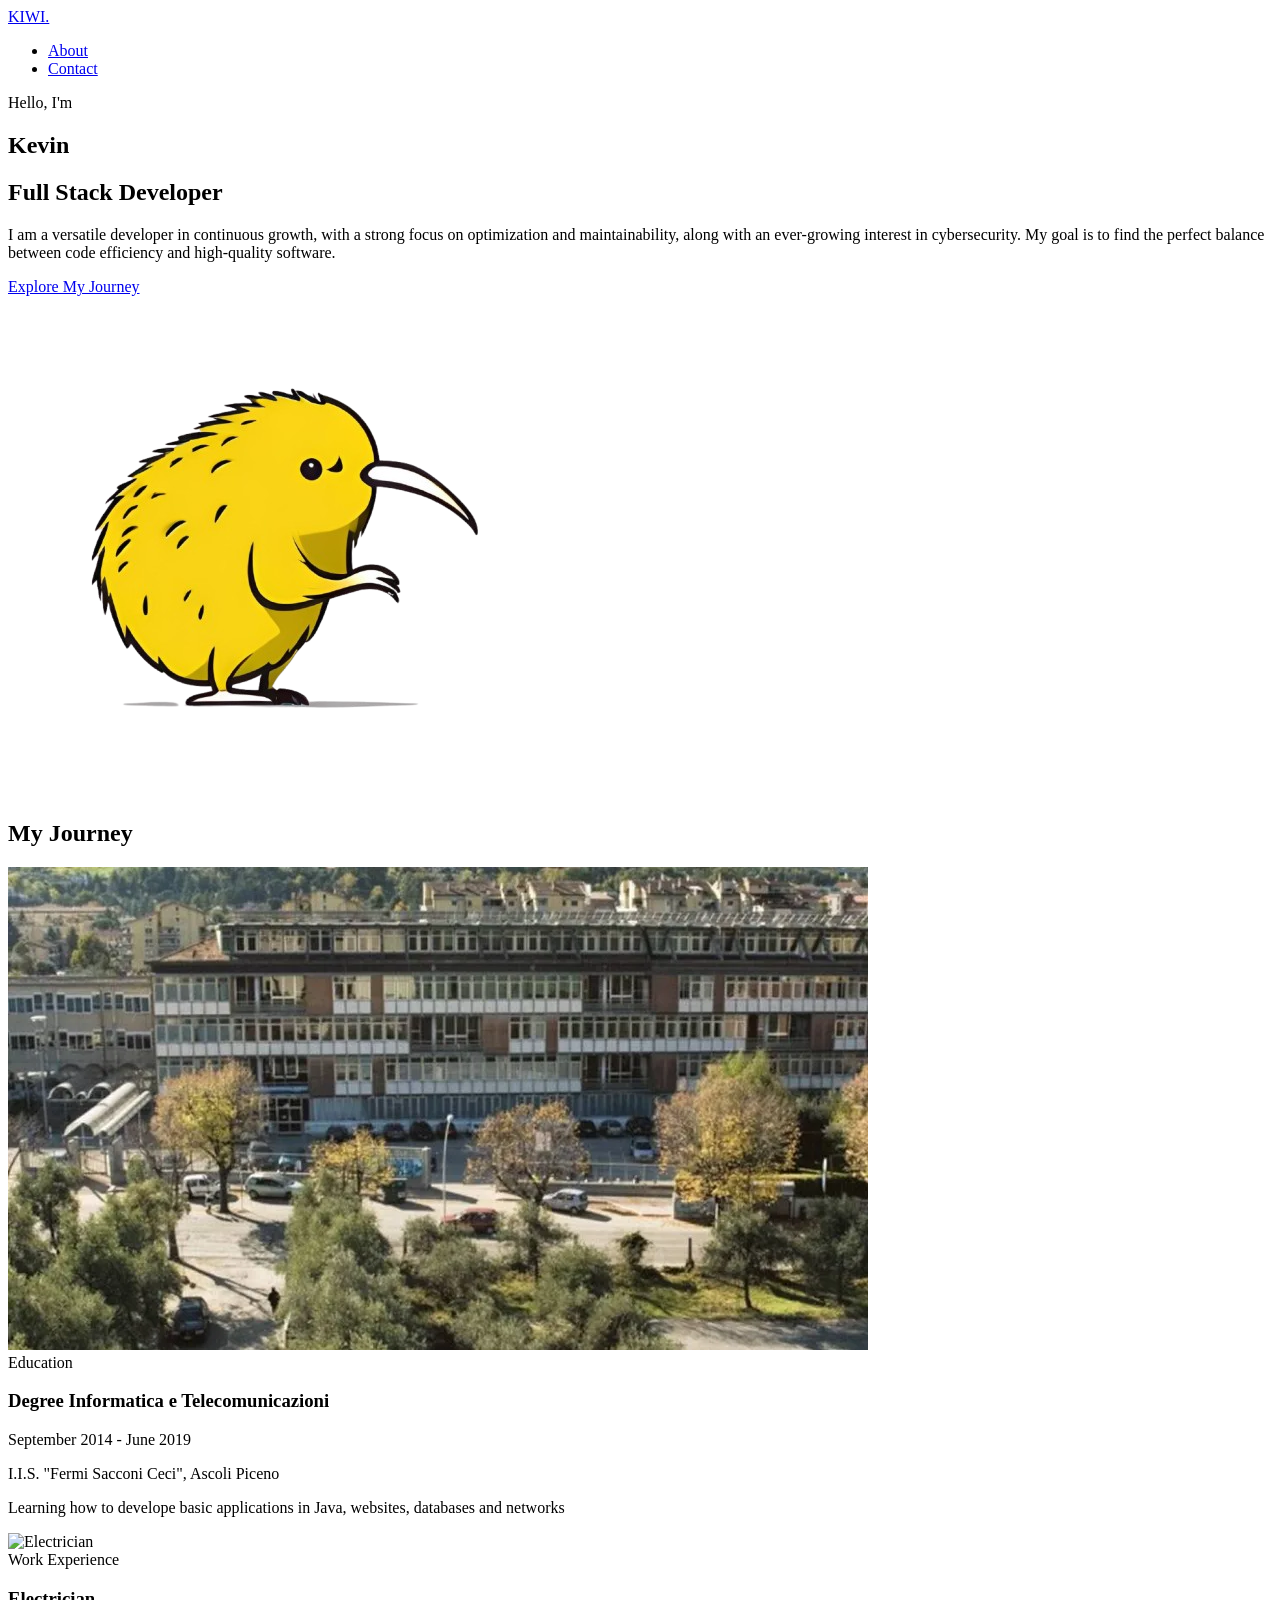
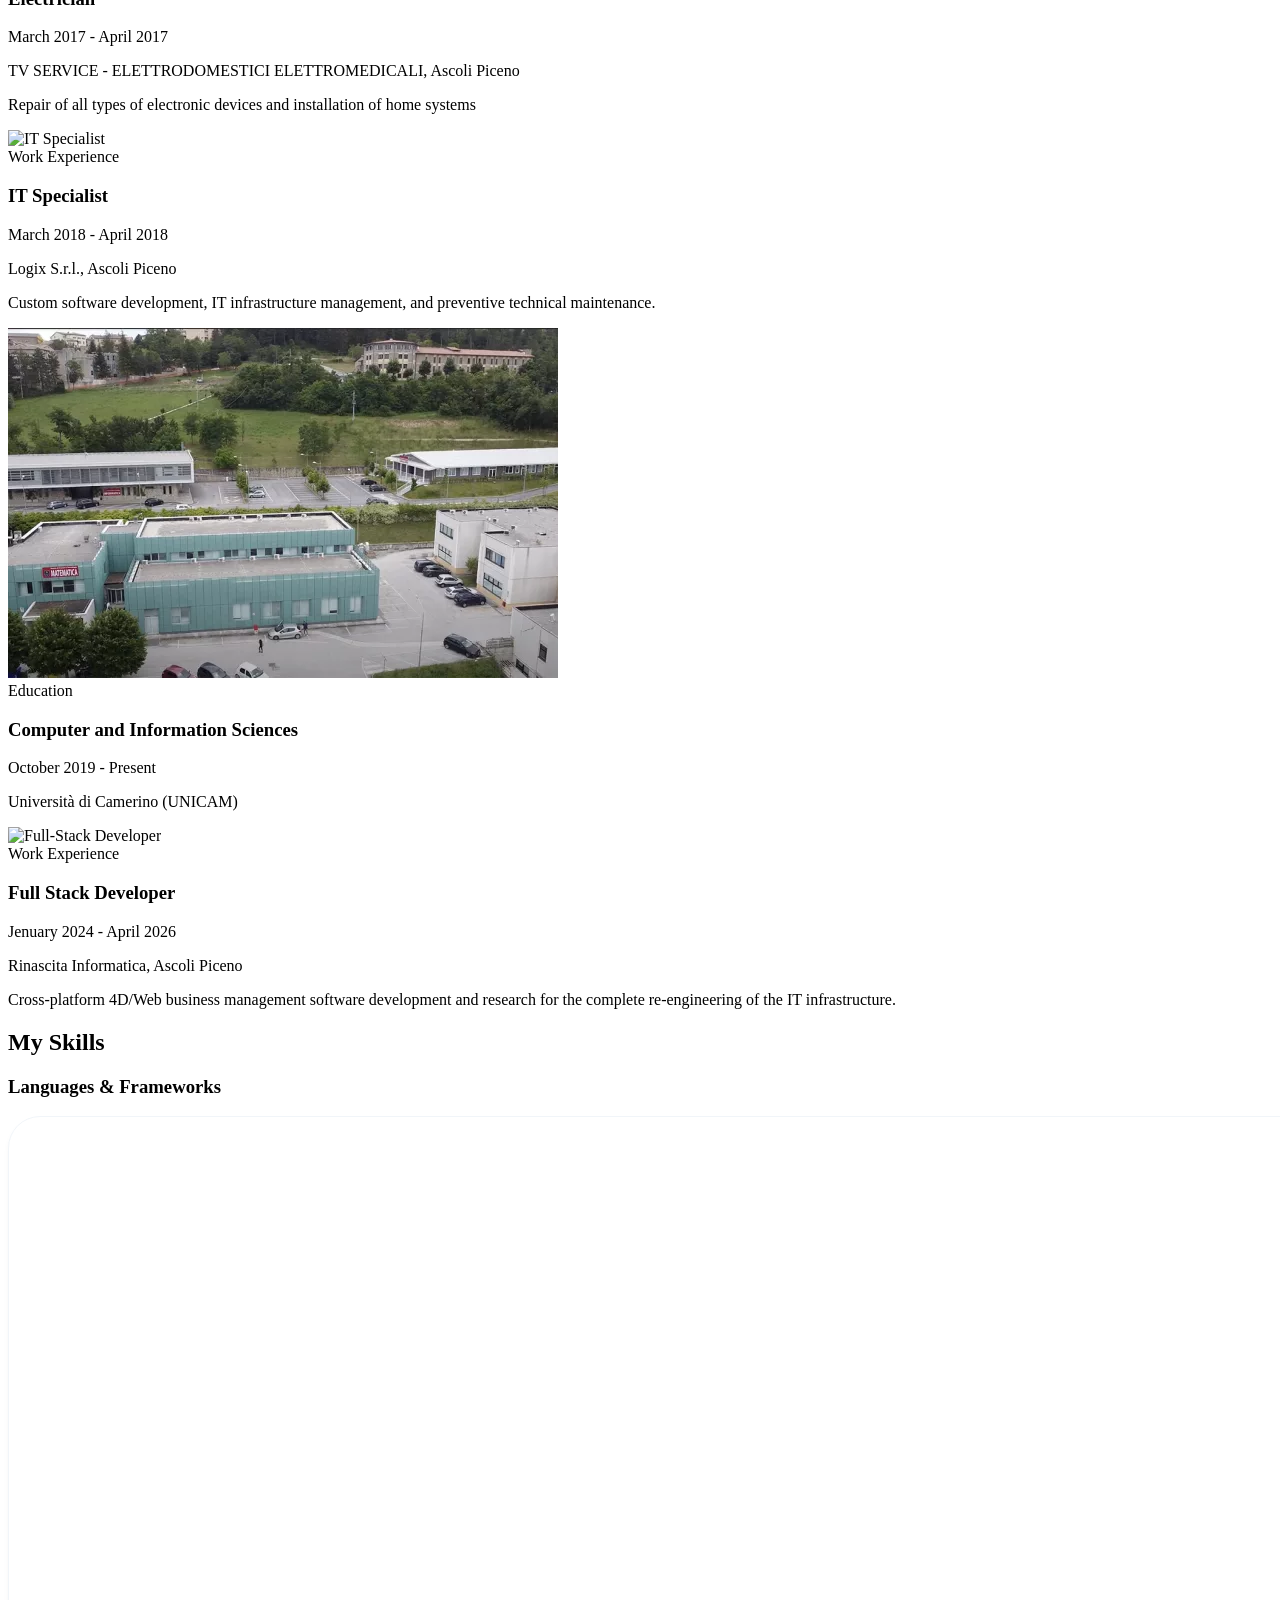
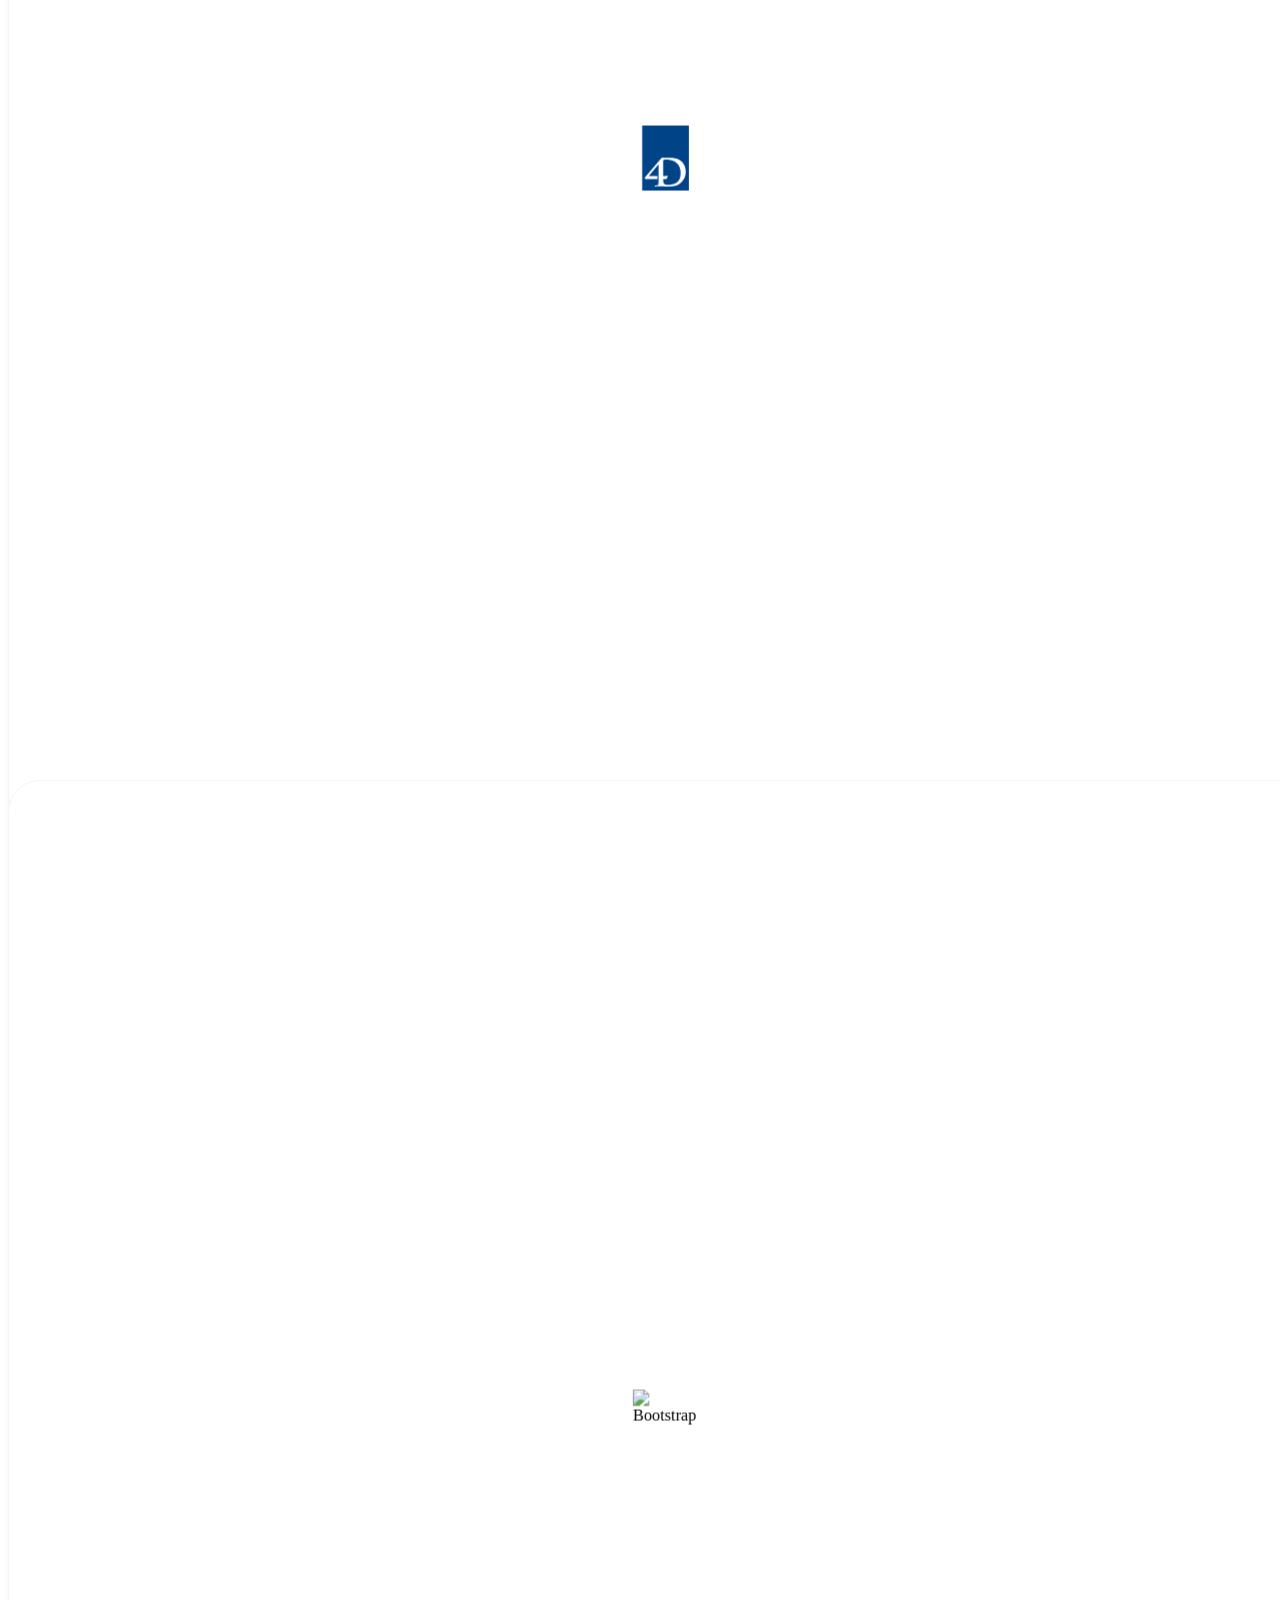
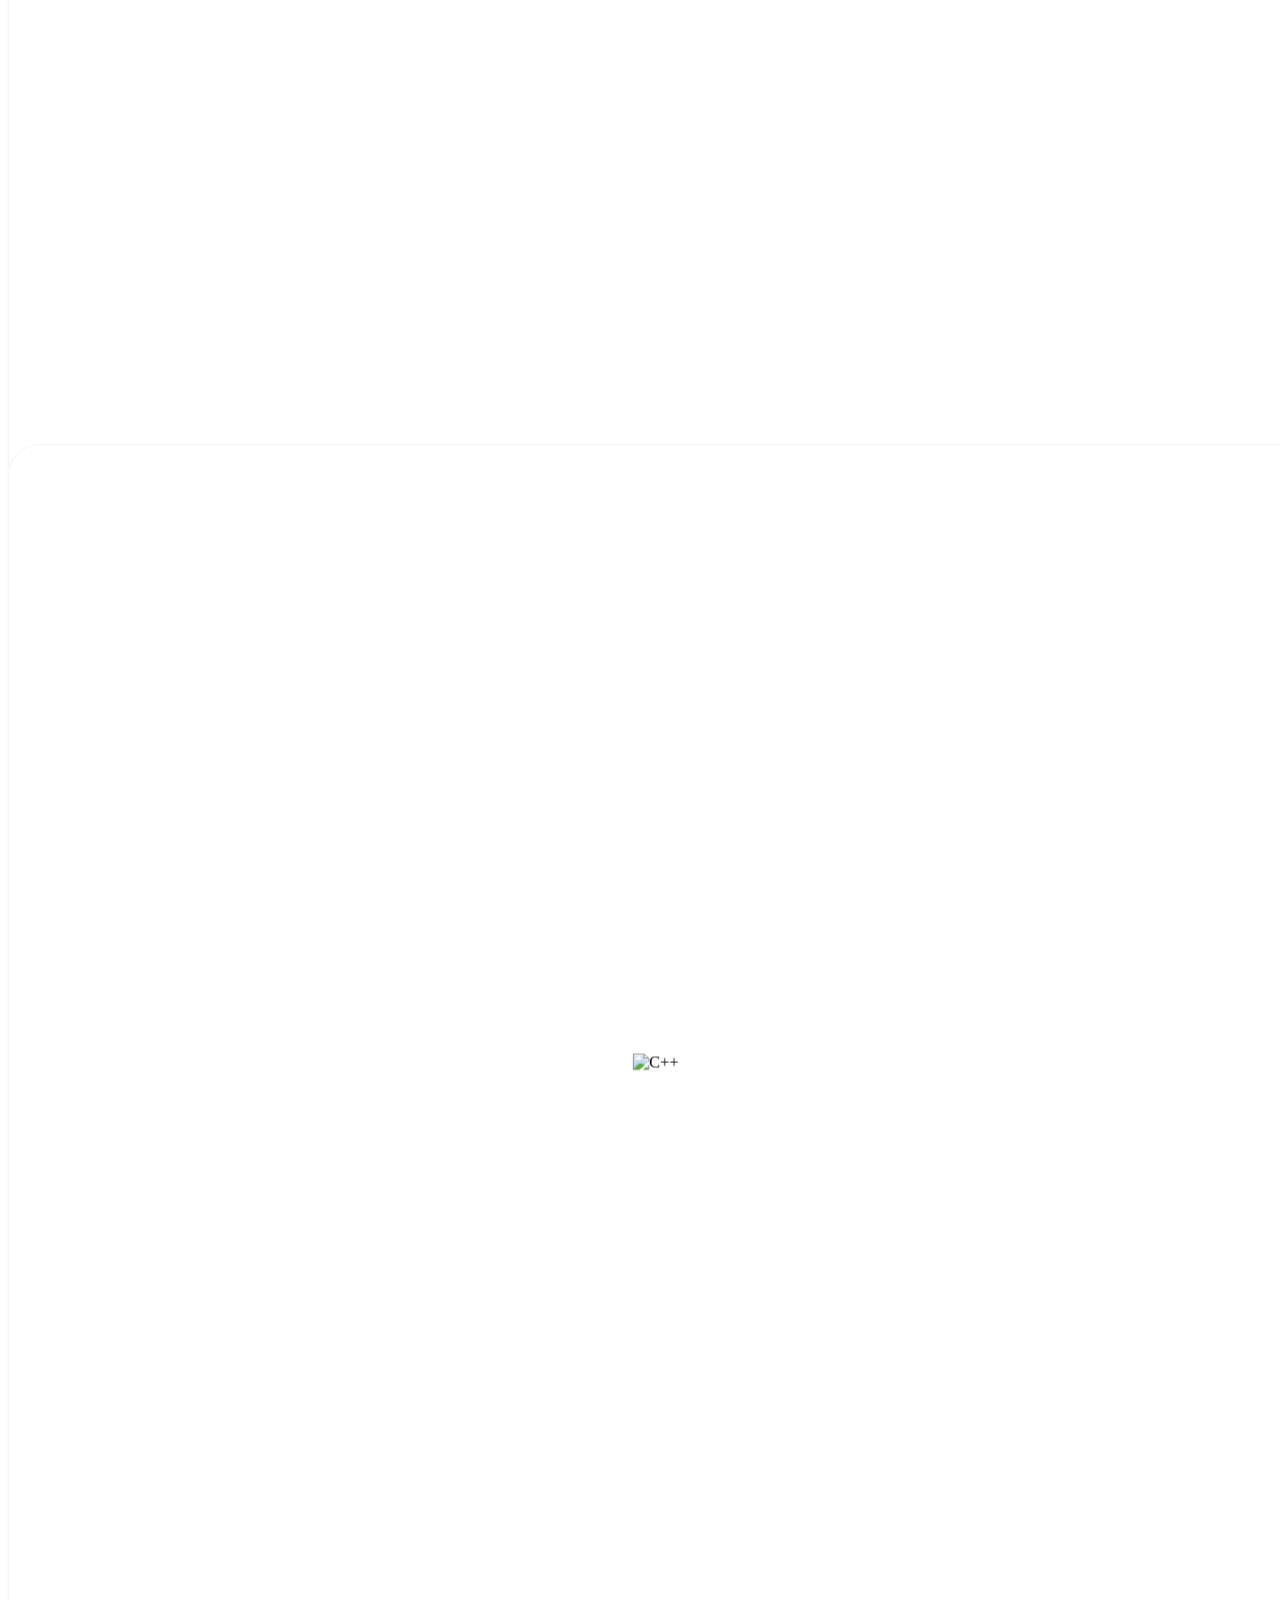
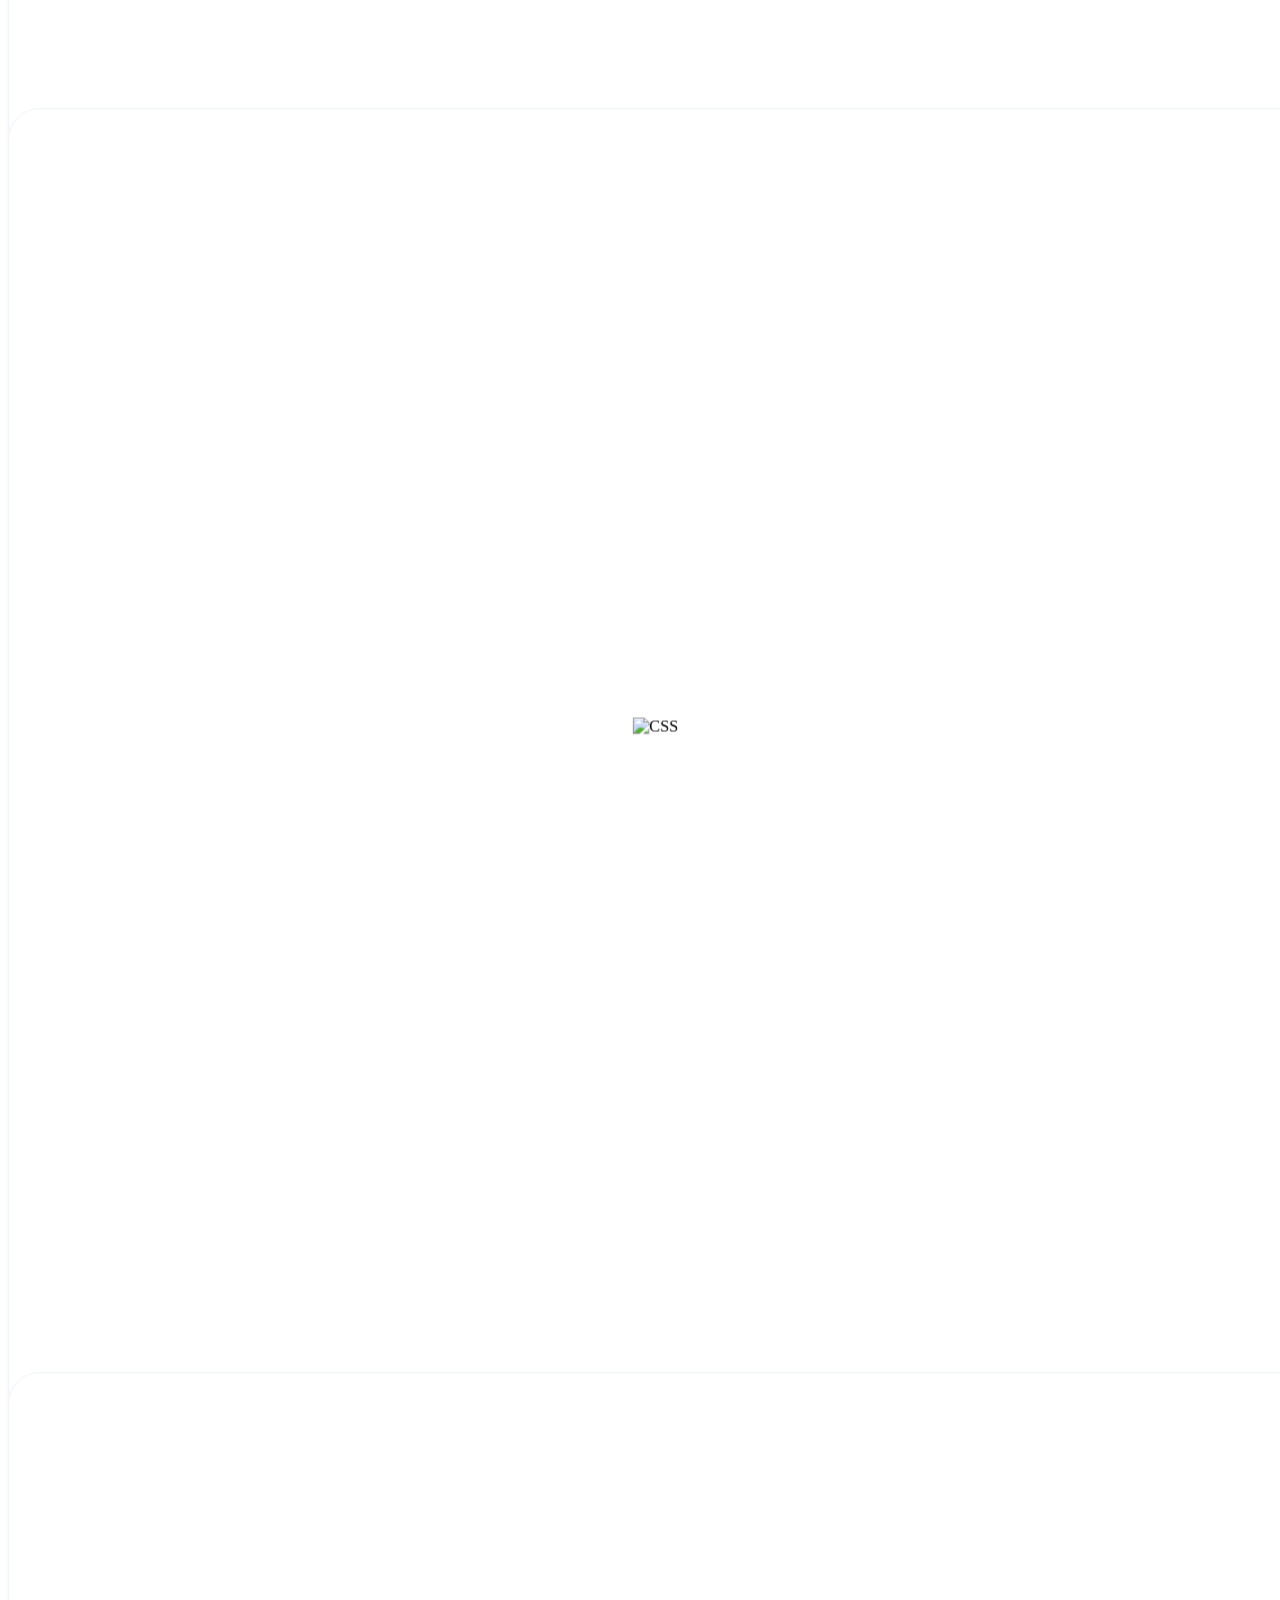
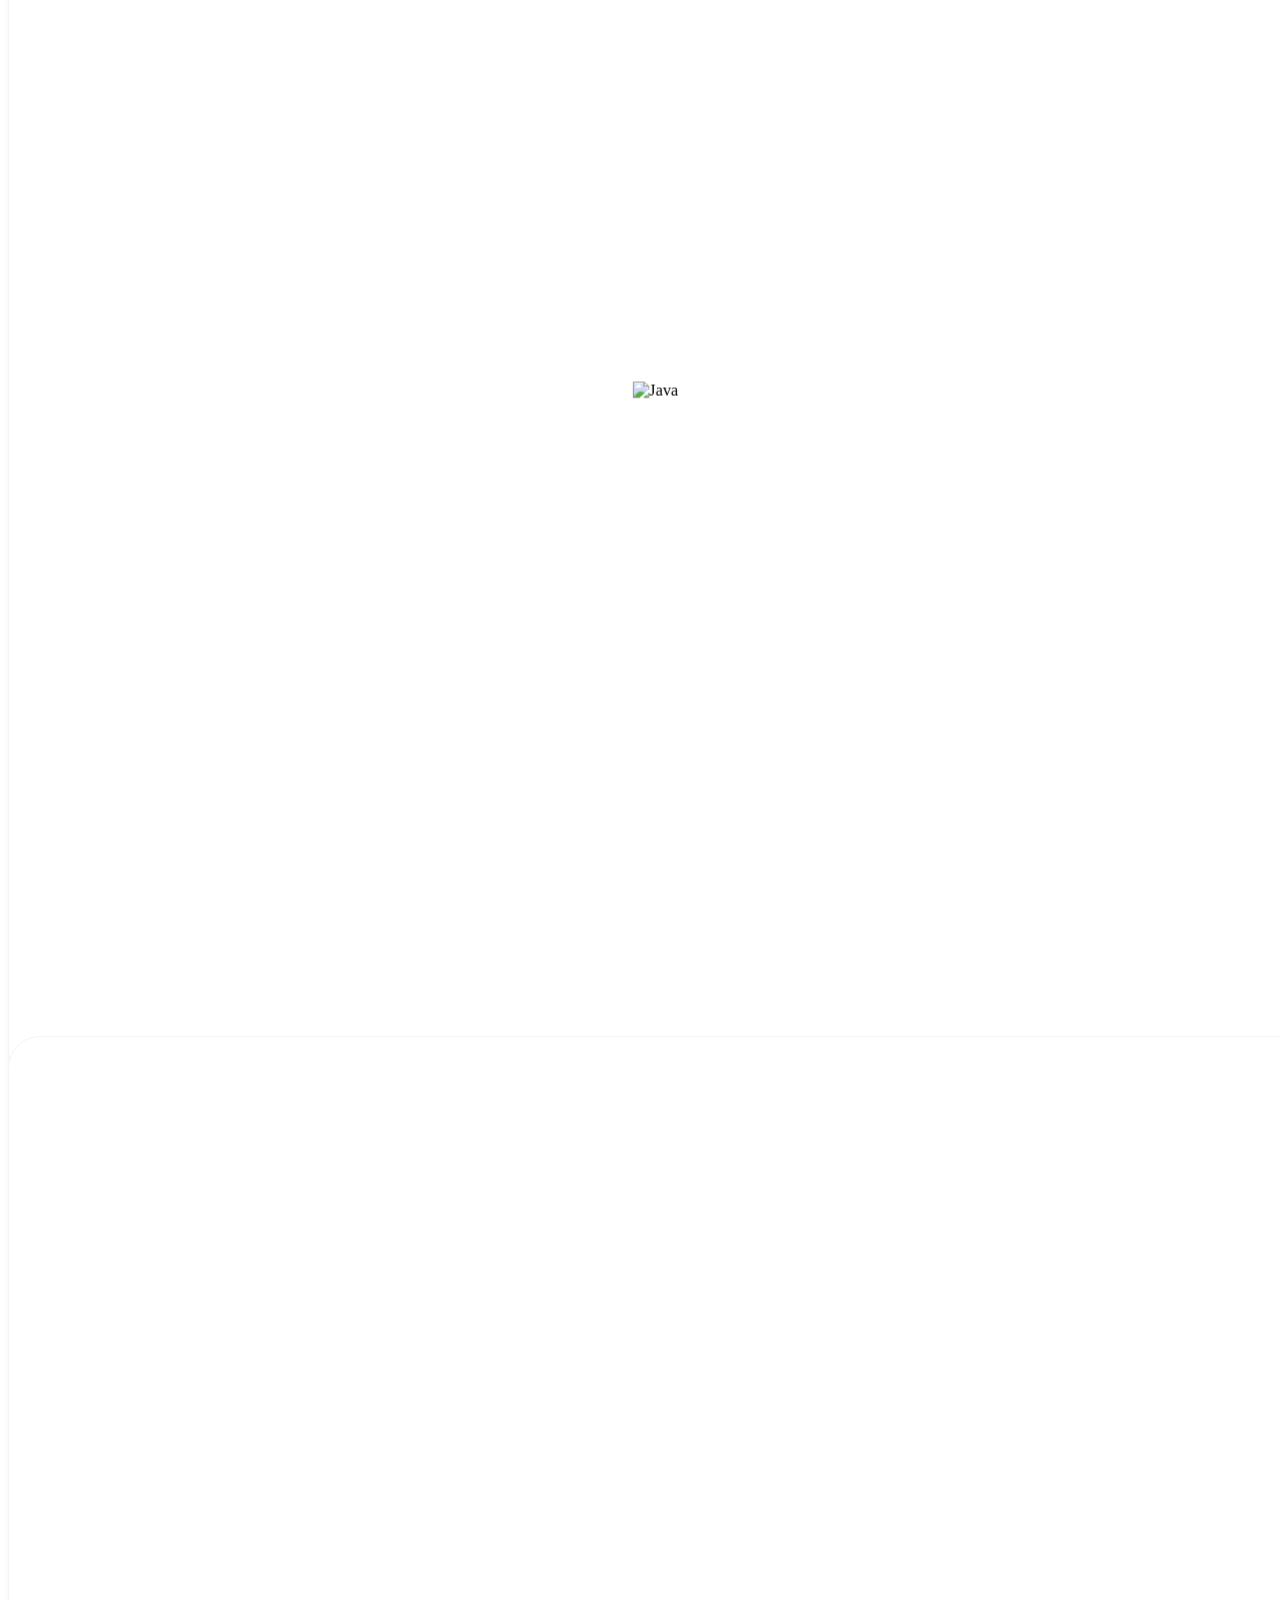
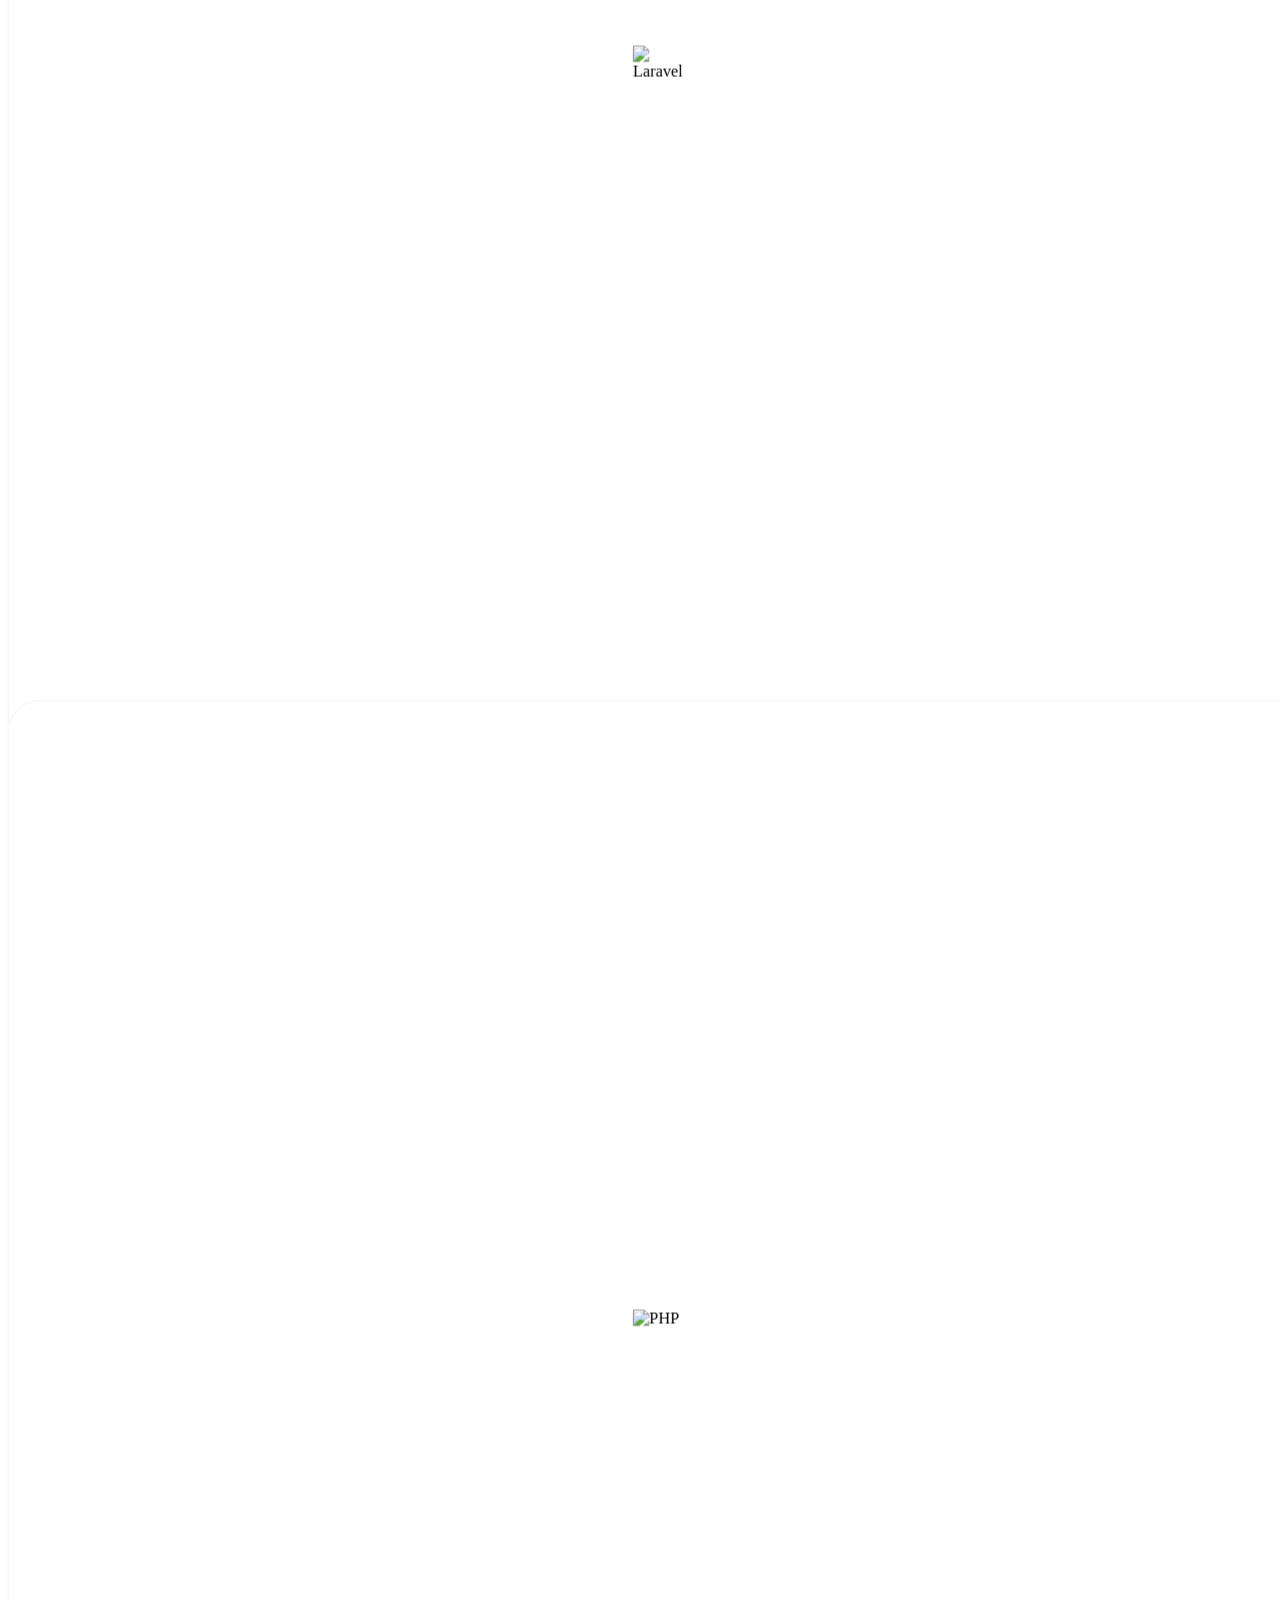
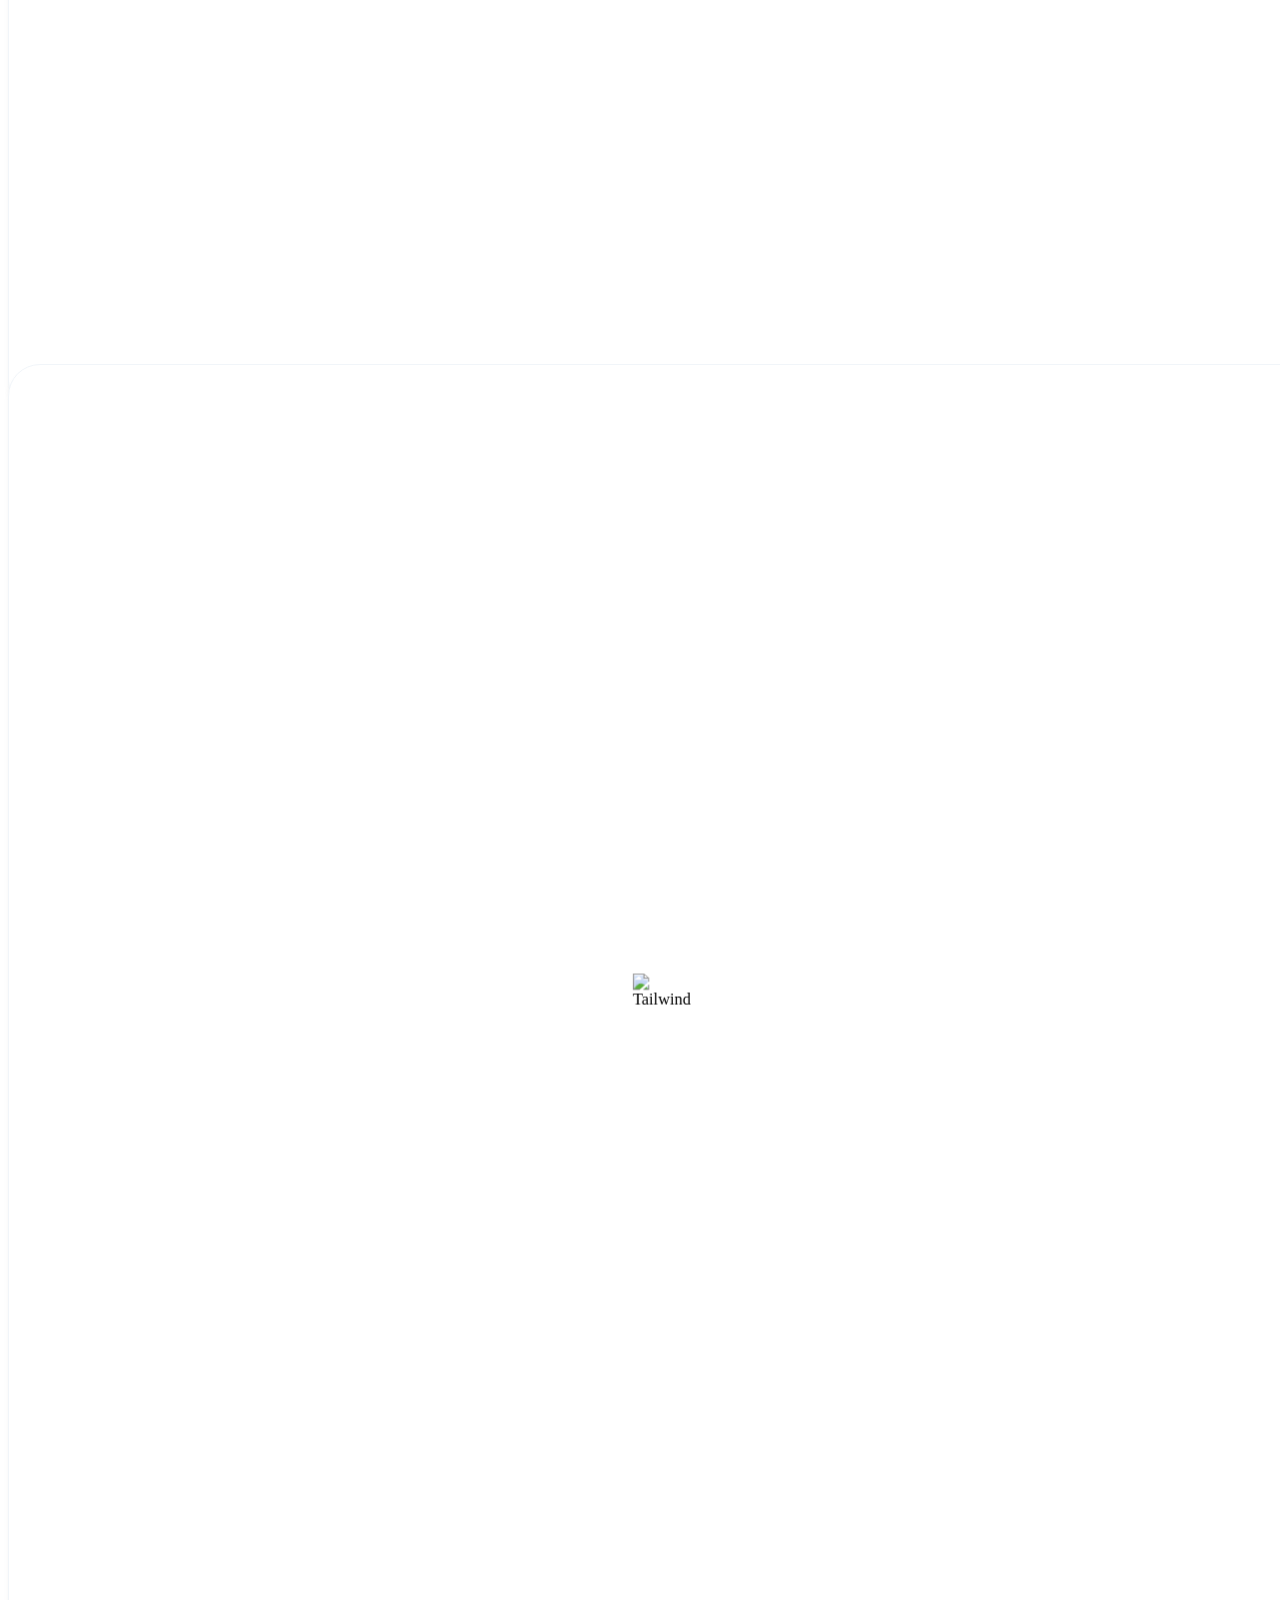
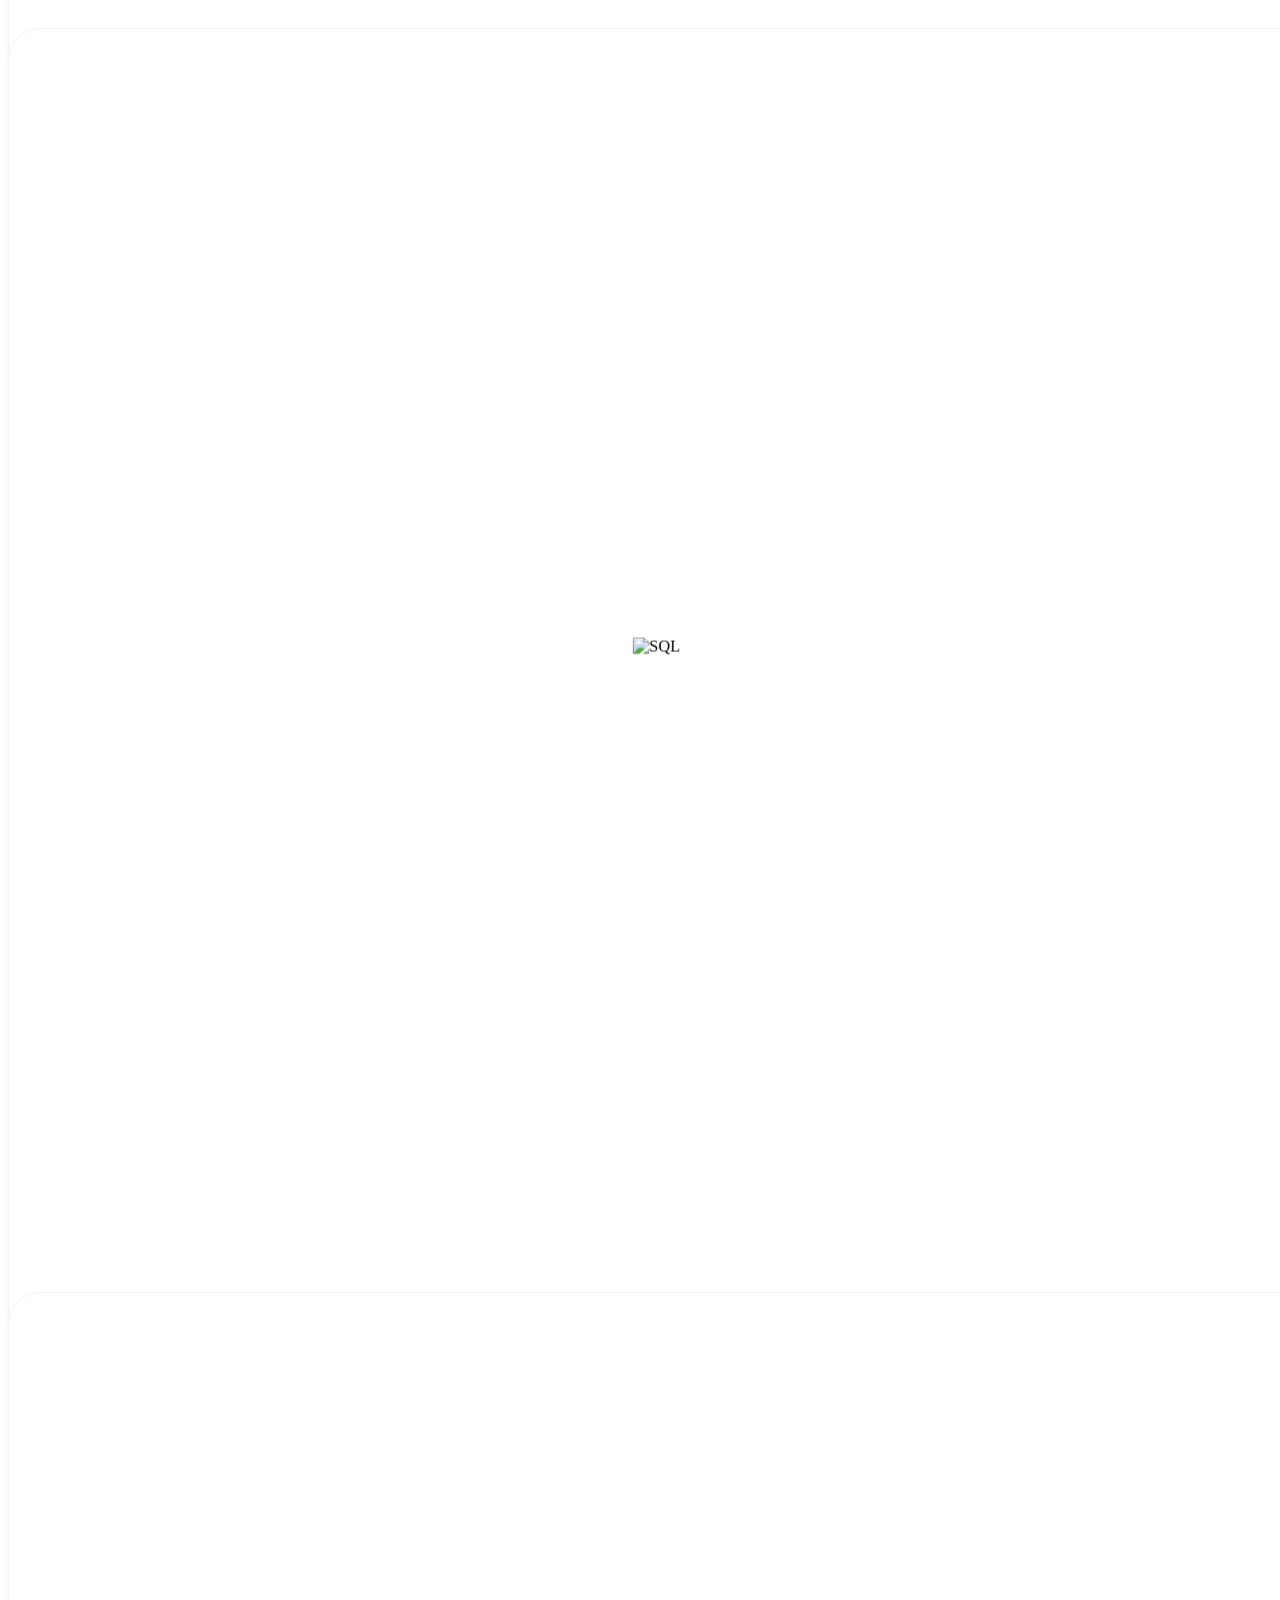
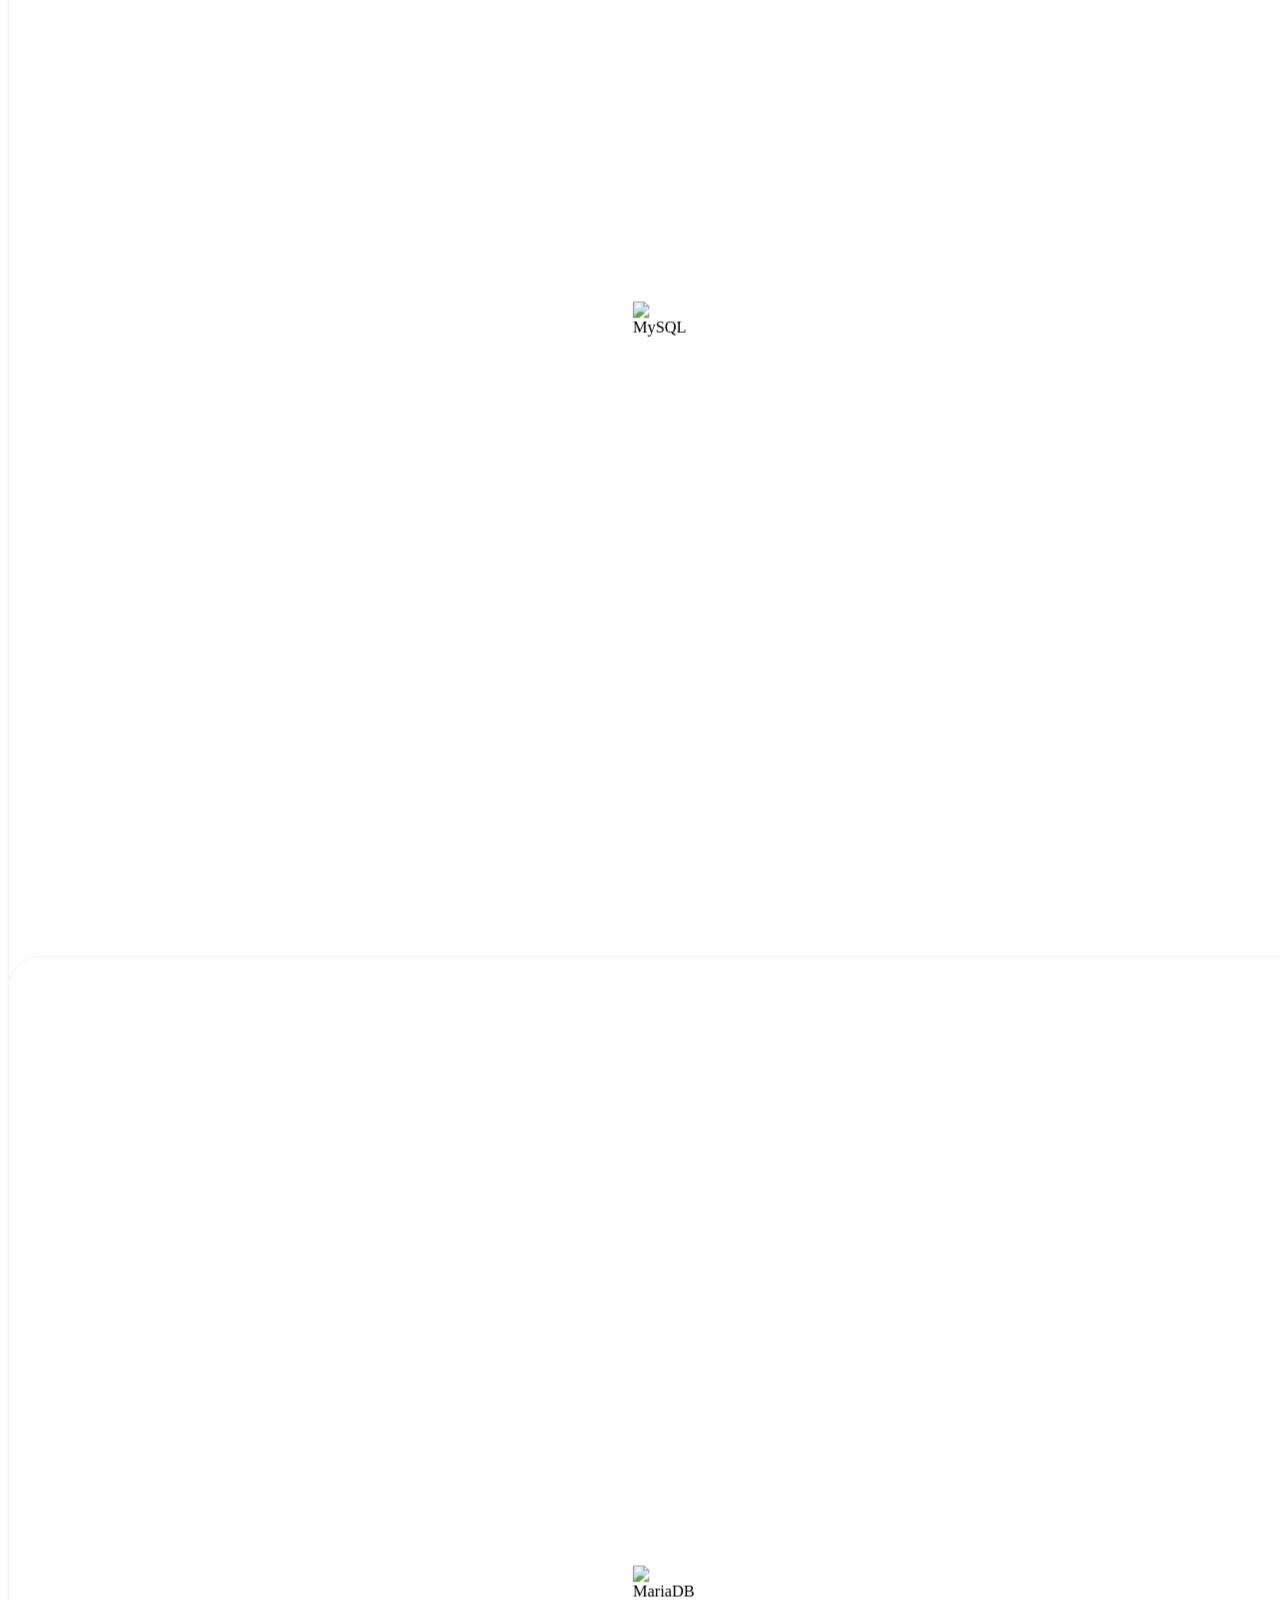
==== commit aa233861: "fix: updated language to English and removed dowload cv botton" ====
--- a/index.html
+++ b/index.html
@@ -44,9 +44,6 @@
                         <a href="#experience" class="bg-blue-600 text-white px-10 py-5 rounded-2xl hover:bg-blue-700 transition-all font-black shadow-xl shadow-blue-200 text-center scale-100 hover:scale-105 active:scale-95">
                             Explore My Journey
                         </a>
-                        <a href="Curriculum.pdf" download class="bg-white border-2 border-slate-200 text-slate-700 px-10 py-5 rounded-2xl hover:border-blue-600 hover:text-blue-600 transition-all font-black text-center flex items-center justify-center gap-2 scale-100 hover:scale-105 active:scale-95">
-                            <i class="fas fa-file-download"></i> Download CV
-                        </a>
                     </div>
                 </div>
                 <div class="order-1 lg:order-2 animate-fade-in">
@@ -83,12 +80,12 @@
                                 <div class="grid grid-rows-[0fr] group-hover:grid-rows-[1fr] transition-all duration-500 overflow-hidden">
                                     <span class="text-blue-600 font-bold text-xs uppercase tracking-widest min-h-0 text-center md:text-left">Education</span>
                                 </div>
-                                <h3 class="text-xl md:text-2xl font-bold text-slate-800 mt-1 text-center md:text-left">Diploma in Informatica e Telecomunicazioni</h3>
-                                <div class="grid grid-rows-[0fr] group-hover:grid-rows-[1fr] transition-all duration-500 overflow-hidden">
-                                    <div class="min-h-0 text-left">
-                                        <p class="text-blue-600 font-bold mt-2 tracking-tighter">Settembre 2014 - Giugno 2019</p>
+                                <h3 class="text-xl md:text-2xl font-bold text-slate-800 mt-1 text-center md:text-left">Degree Informatica e Telecomunicazioni</h3>
+                                <div class="grid grid-rows-[0fr] group-hover:grid-rows-[1fr] transition-all duration-500 overflow-hidden">
+                                    <div class="min-h-0 text-left">
+                                        <p class="text-blue-600 font-bold mt-2 tracking-tighter">September 2014 - June 2019</p>
                                         <p class="text-slate-500 font-bold text-xs uppercase tracking-tight mb-2">I.I.S. "Fermi Sacconi Ceci", Ascoli Piceno</p>
-                                        <p class="text-slate-600 leading-relaxed text-sm md:text-base">Focus su programmazione, reti e sistemi di telecomunicazione.</p>
+                                        <p class="text-slate-600 leading-relaxed text-sm md:text-base">Learning how to develope basic applications in Java, websites, databases and networks </p>
                                     </div>
                                 </div>
                             </div>
@@ -108,12 +105,12 @@
                                 <div class="grid grid-rows-[0fr] group-hover:grid-rows-[1fr] transition-all duration-500 overflow-hidden">
                                     <span class="text-blue-600 font-bold text-xs uppercase tracking-widest min-h-0 text-center md:text-right">Work Experience</span>
                                 </div>
-                                <h3 class="text-xl md:text-2xl font-bold text-slate-800 mt-1 text-center md:text-right">Elettricista</h3>
-                                <div class="grid grid-rows-[0fr] group-hover:grid-rows-[1fr] transition-all duration-500 overflow-hidden">
-                                    <div class="min-h-0 text-left">
-                                        <p class="text-blue-600 font-bold mt-2 tracking-tighter">Marzo 2017 - Aprile 2017</p>
+                                <h3 class="text-xl md:text-2xl font-bold text-slate-800 mt-1 text-center md:text-right">Electrician</h3>
+                                <div class="grid grid-rows-[0fr] group-hover:grid-rows-[1fr] transition-all duration-500 overflow-hidden">
+                                    <div class="min-h-0 text-left">
+                                        <p class="text-blue-600 font-bold mt-2 tracking-tighter">March 2017 - April 2017</p>
                                         <p class="text-slate-500 font-bold text-xs uppercase tracking-tight mb-2">TV SERVICE - ELETTRODOMESTICI ELETTROMEDICALI, Ascoli Piceno</p>
-                                        <p class="text-slate-600 leading-relaxed text-sm md:text-base">Progettazione impianti, troubleshooting logico su guasti complessi e gestione logistica componenti elettronici.</p>
+                                        <p class="text-slate-600 leading-relaxed text-sm md:text-base">Repair of all types of electronic devices and installation of home systems</p>
                                     </div>
                                 </div>
                             </div>
@@ -133,12 +130,12 @@
                                 <div class="grid grid-rows-[0fr] group-hover:grid-rows-[1fr] transition-all duration-500 overflow-hidden">
                                     <span class="text-blue-600 font-bold text-xs uppercase tracking-widest min-h-0 text-center md:text-left">Work Experience</span>
                                 </div>
-                                <h3 class="text-xl md:text-2xl font-bold text-slate-800 mt-1 text-center md:text-left">Specialista Informatico</h3>
-                                <div class="grid grid-rows-[0fr] group-hover:grid-rows-[1fr] transition-all duration-500 overflow-hidden">
-                                    <div class="min-h-0 text-left">
-                                        <p class="text-blue-600 font-bold mt-2 tracking-tighter">Marzo 2018 - Aprile 2018</p>
+                                <h3 class="text-xl md:text-2xl font-bold text-slate-800 mt-1 text-center md:text-left">IT Specialist</h3>
+                                <div class="grid grid-rows-[0fr] group-hover:grid-rows-[1fr] transition-all duration-500 overflow-hidden">
+                                    <div class="min-h-0 text-left">
+                                        <p class="text-blue-600 font-bold mt-2 tracking-tighter">March 2018 - April 2018</p>
                                         <p class="text-slate-500 font-bold text-xs uppercase tracking-tight mb-2">Logix S.r.l., Ascoli Piceno</p>
-                                        <p class="text-slate-600 leading-relaxed text-sm md:text-base">Sviluppo software personalizzato, gestione infrastrutture IT e manutenzione tecnica preventiva.</p>
+                                        <p class="text-slate-600 leading-relaxed text-sm md:text-base">Custom software development, IT infrastructure management, and preventive technical maintenance.</p>
                                     </div>
                                 </div>
                             </div>
@@ -161,9 +158,8 @@
                                 <h3 class="text-xl md:text-2xl font-bold text-slate-800 mt-1 text-center md:text-right">Computer and Information Sciences</h3>
                                 <div class="grid grid-rows-[0fr] group-hover:grid-rows-[1fr] transition-all duration-500 overflow-hidden">
                                     <div class="min-h-0 text-left">
-                                        <p class="text-blue-600 font-bold mt-2 tracking-tighter">Ottobre 2019 - Presente</p>
+                                        <p class="text-blue-600 font-bold mt-2 tracking-tighter">October 2019 - Present</p>
                                         <p class="text-slate-500 font-bold text-xs uppercase tracking-tight mb-2">Università di Camerino (UNICAM)</p>
-                                        <p class="text-slate-600 leading-relaxed text-sm md:text-base">Studi focalizzati su ingegneria del software, algoritmi e basi di dati.</p>
                                     </div>
                                 </div>
                             </div>
@@ -183,12 +179,12 @@
                                 <div class="grid grid-rows-[0fr] group-hover:grid-rows-[1fr] transition-all duration-500 overflow-hidden">
                                     <span class="text-blue-600 font-bold text-xs uppercase tracking-widest min-h-0 text-center md:text-left">Work Experience</span>
                                 </div>
-                                <h3 class="text-xl md:text-2xl font-bold text-slate-800 mt-1 text-center md:text-left">Sviluppatore Full Stack</h3>
-                                <div class="grid grid-rows-[0fr] group-hover:grid-rows-[1fr] transition-all duration-500 overflow-hidden">
-                                    <div class="min-h-0 text-left">
-                                        <p class="text-blue-600 font-bold mt-2 tracking-tighter">Gennaio 2024 - Aprile 2026</p>
+                                <h3 class="text-xl md:text-2xl font-bold text-slate-800 mt-1 text-center md:text-left">Full Stack Developer</h3>
+                                <div class="grid grid-rows-[0fr] group-hover:grid-rows-[1fr] transition-all duration-500 overflow-hidden">
+                                    <div class="min-h-0 text-left">
+                                        <p class="text-blue-600 font-bold mt-2 tracking-tighter">Jenuary 2024 - April 2026</p>
                                         <p class="text-slate-500 font-bold text-xs uppercase tracking-tight mb-2">Rinascita Informatica, Ascoli Piceno</p>
-                                        <p class="text-slate-600 leading-relaxed text-sm md:text-base">Sviluppo software gestionale cross-platform 4D/Web e ricerca per il re-engineering completo dell'infrastruttura IT.</p>
+                                        <p class="text-slate-600 leading-relaxed text-sm md:text-base">Cross-platform 4D/Web business management software development and research for the complete re-engineering of the IT infrastructure.</p>
                                     </div>
                                 </div>
                             </div>
